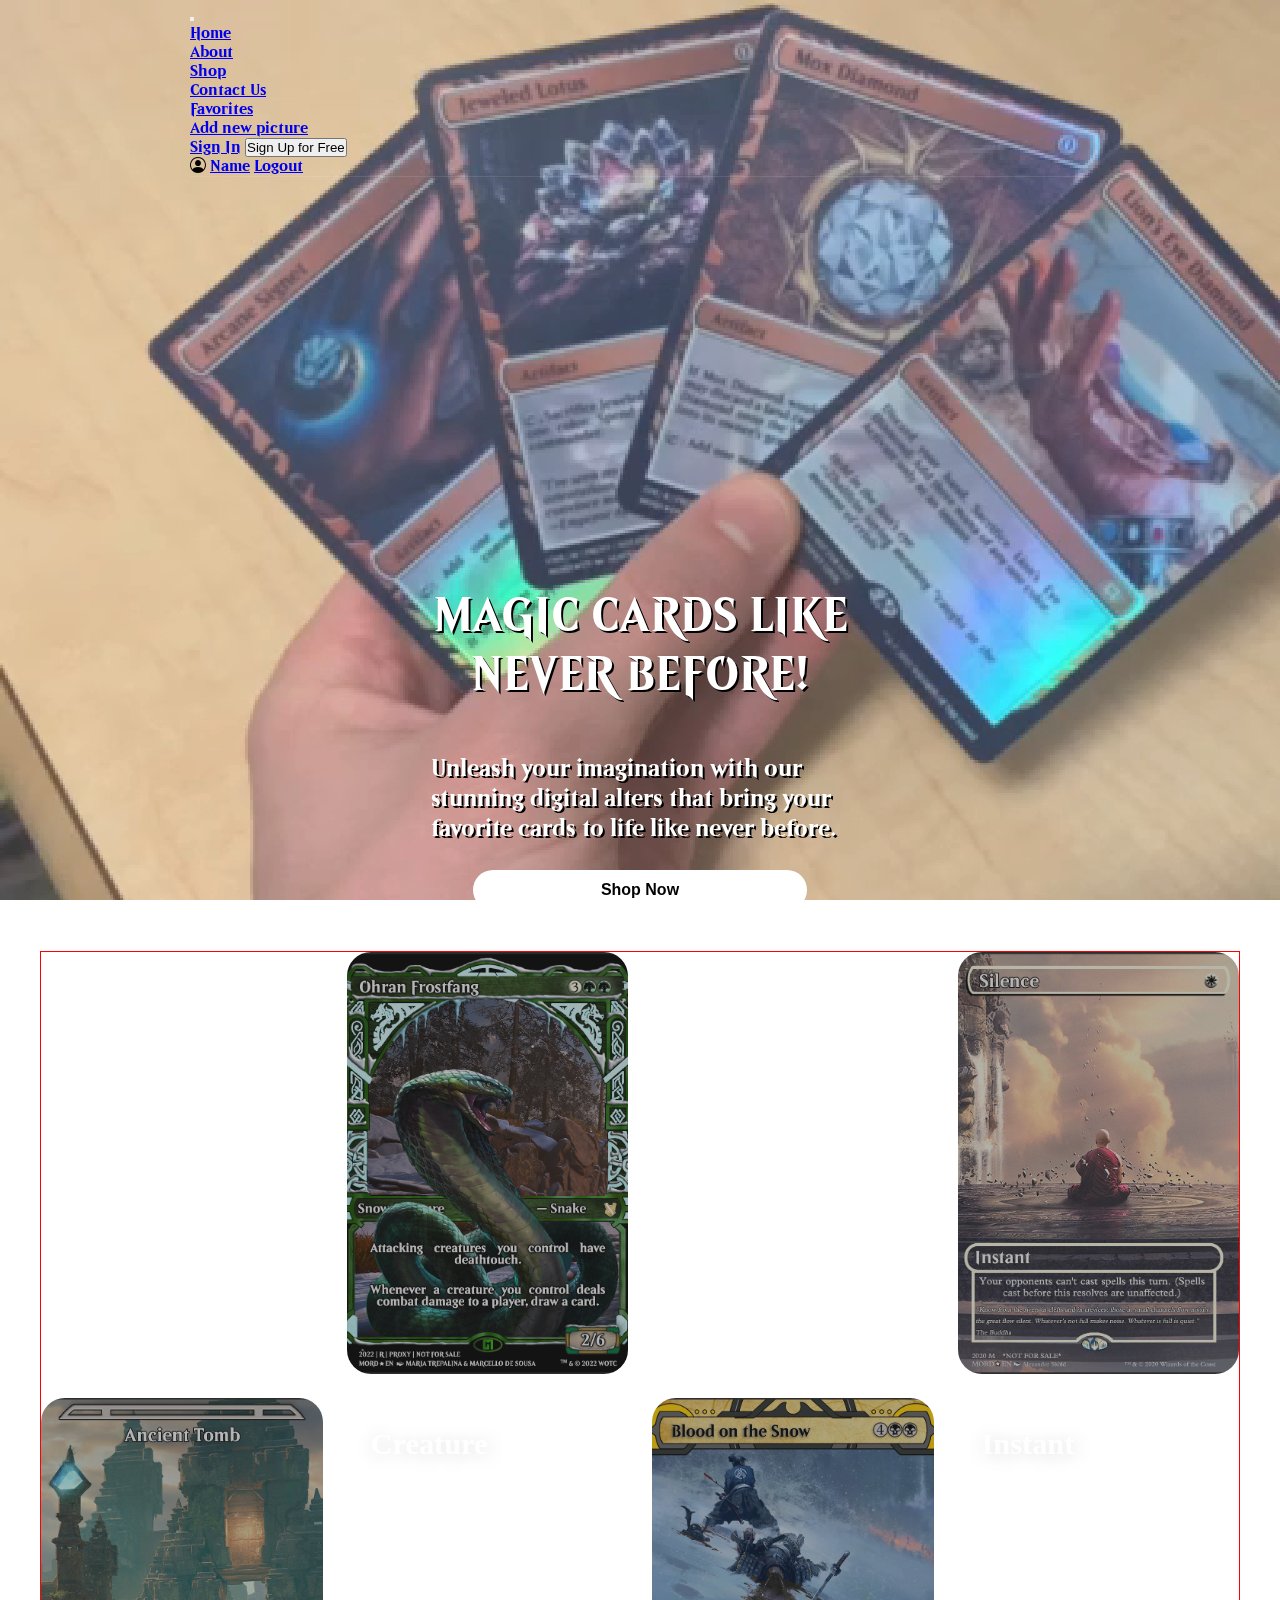
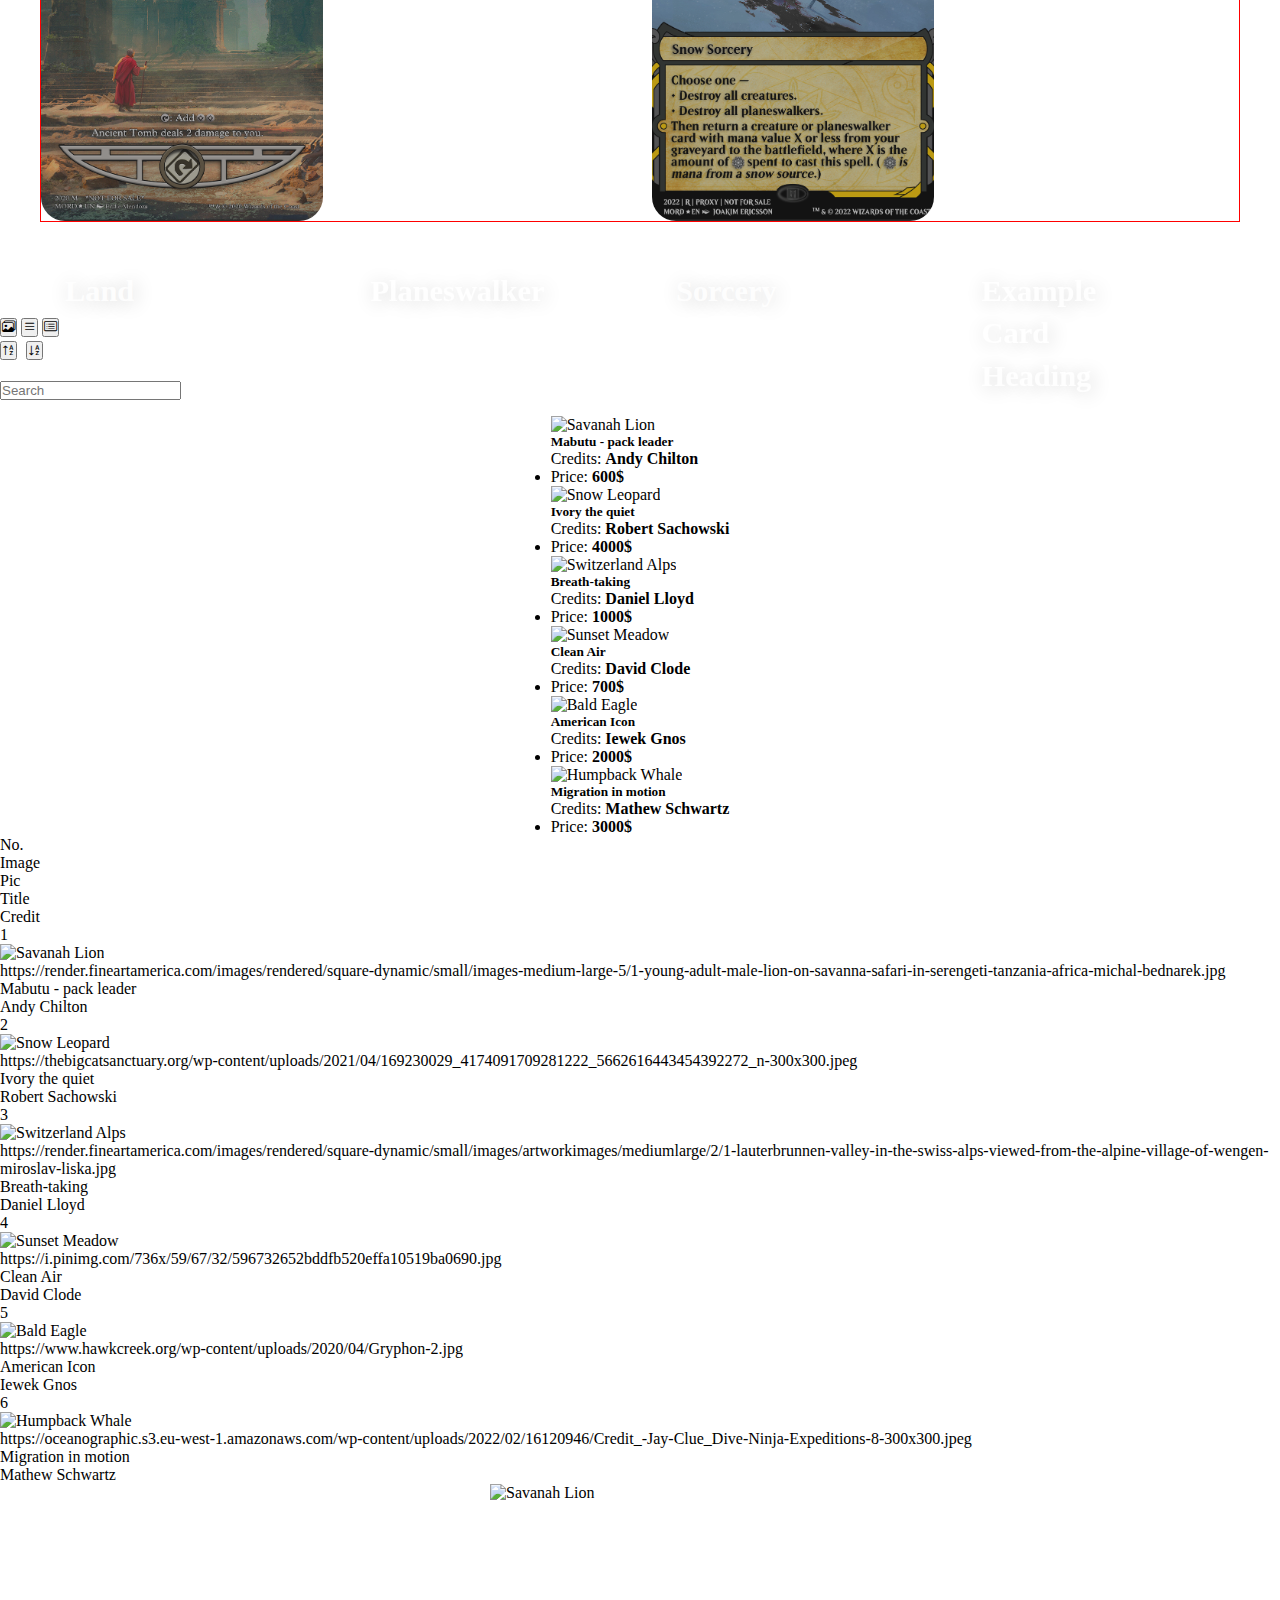
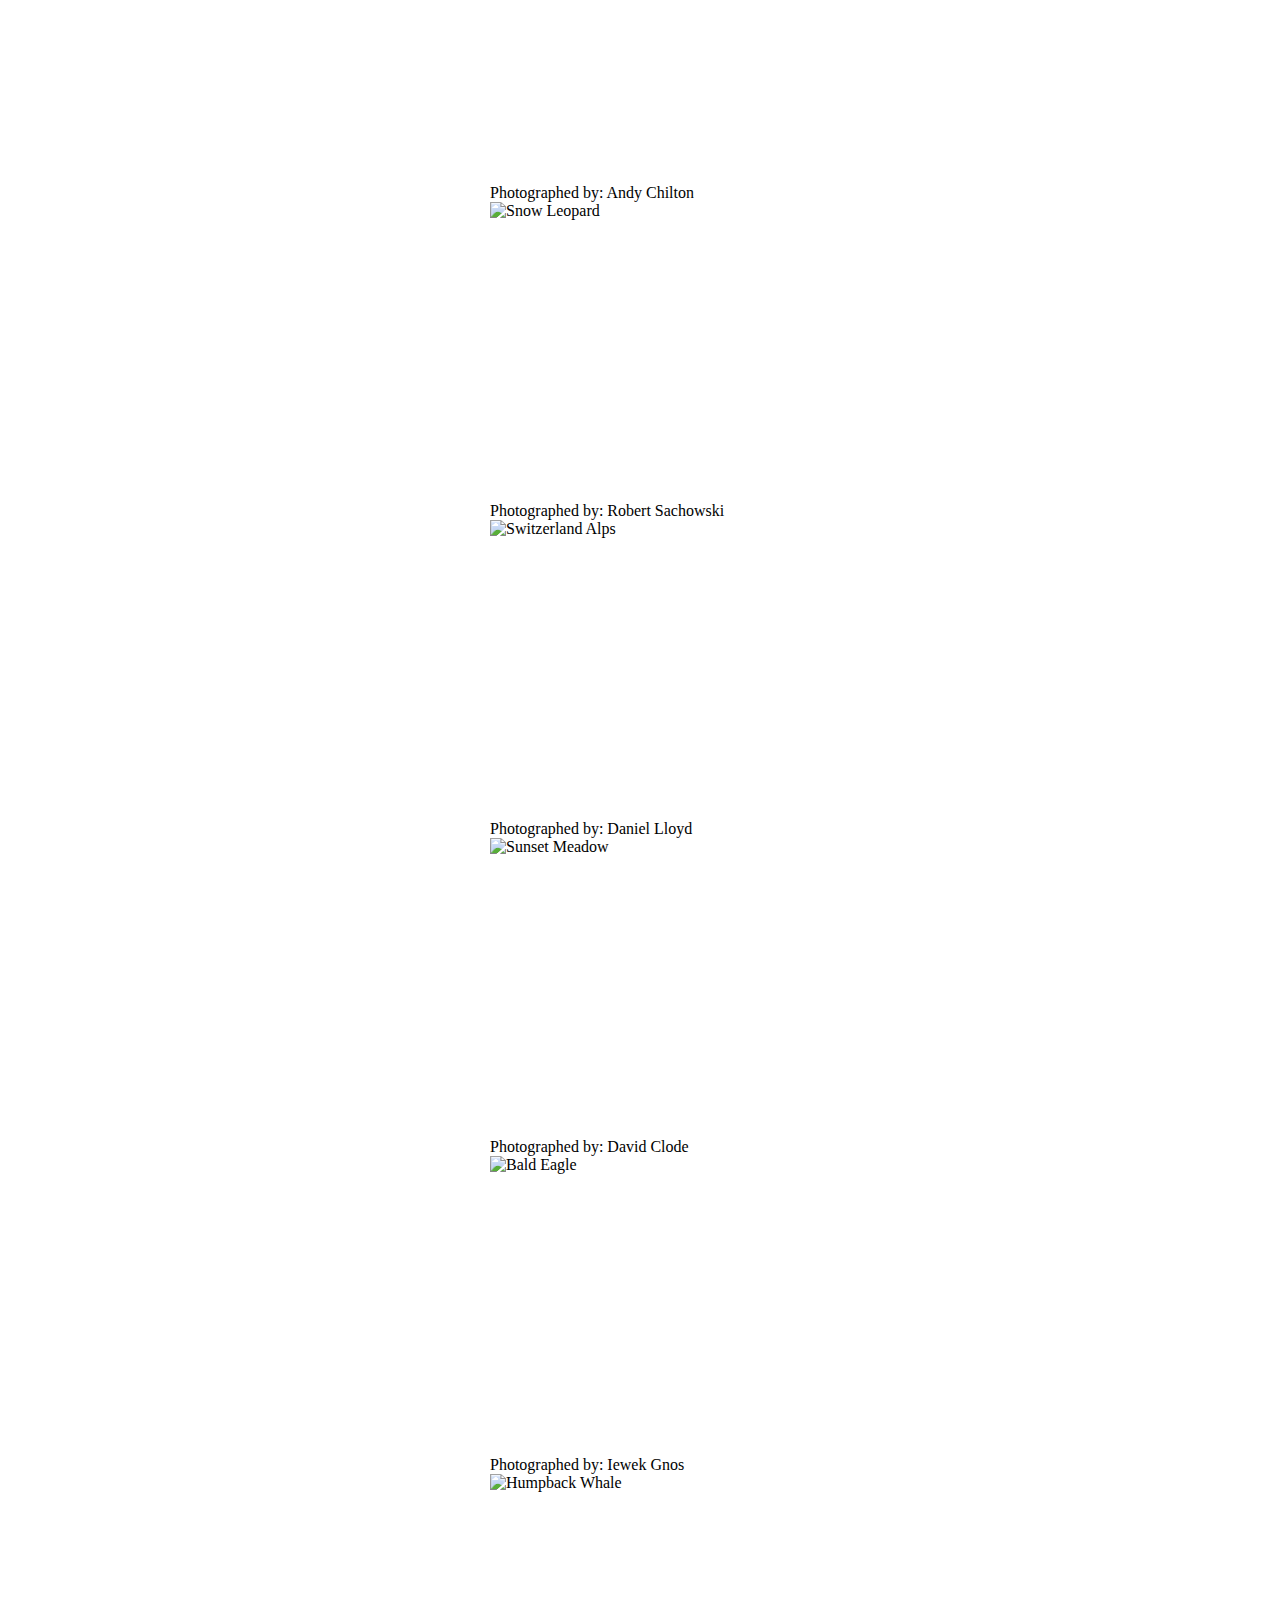
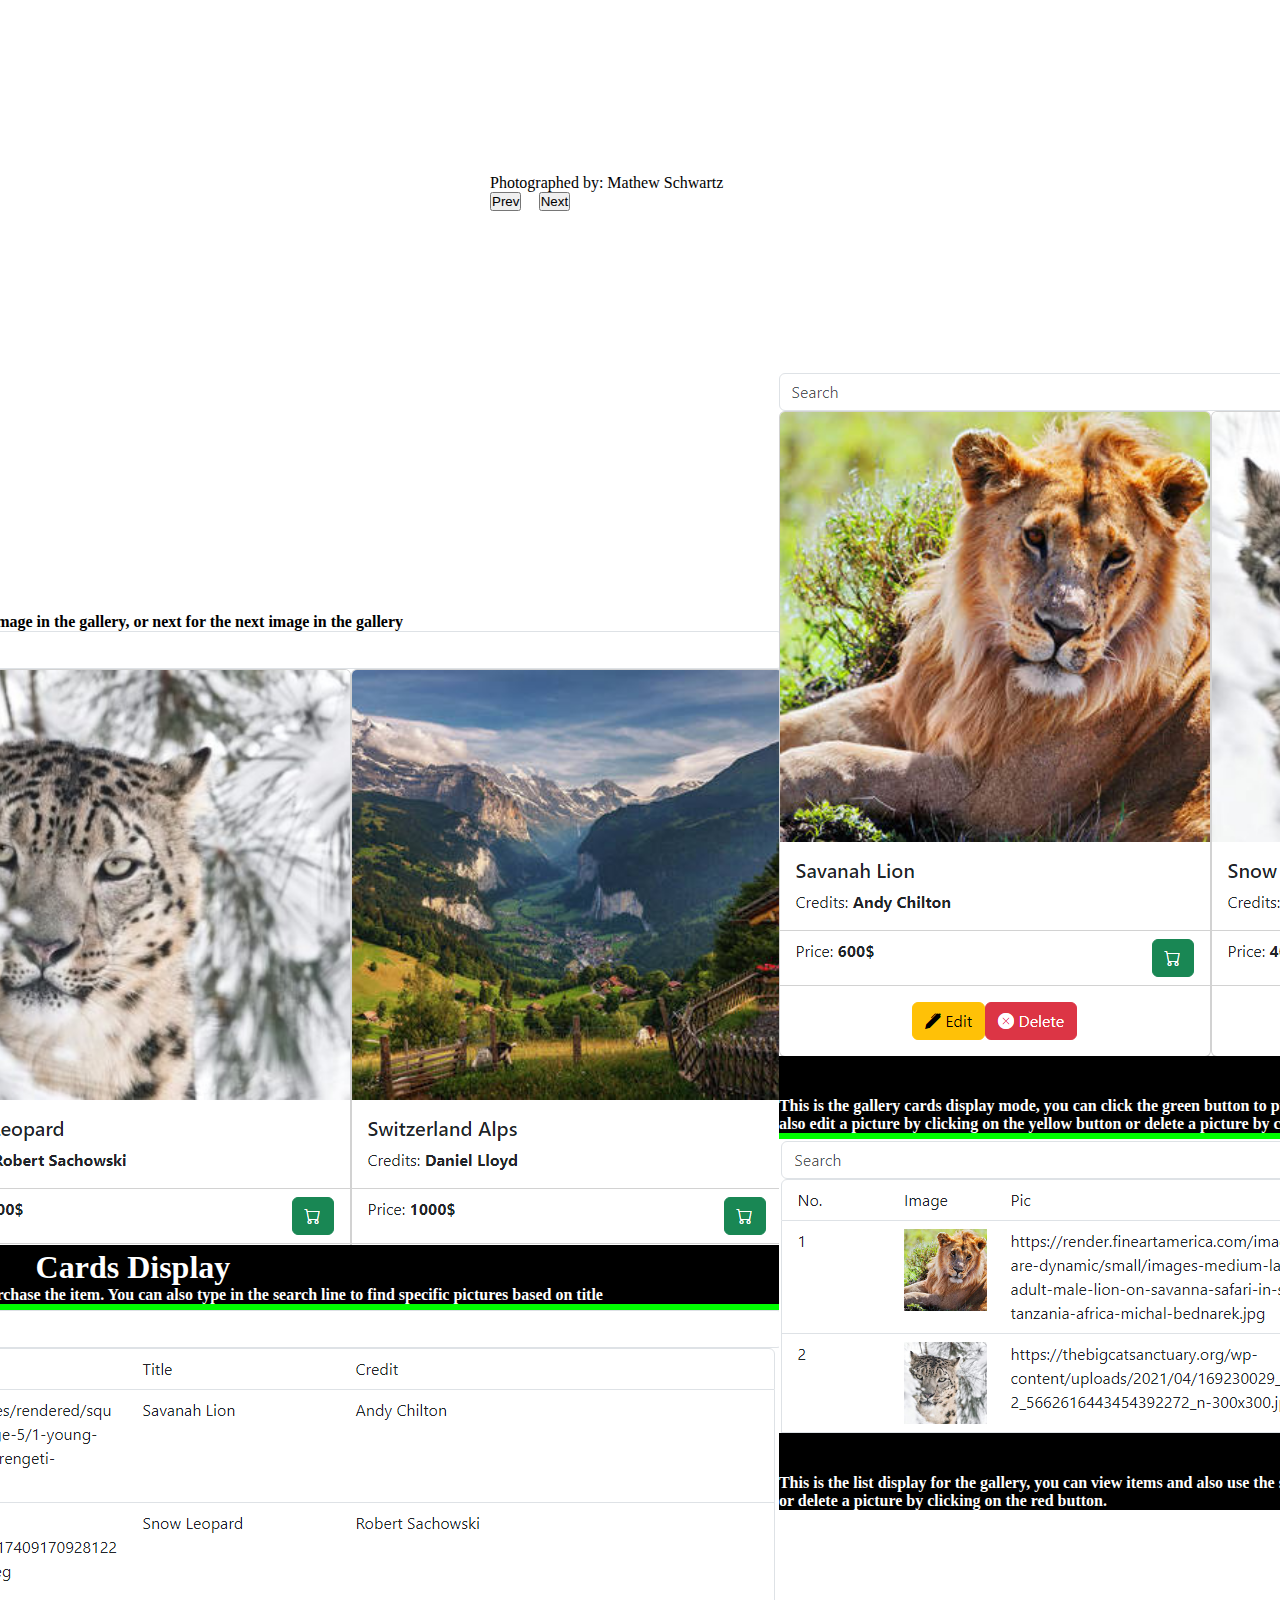
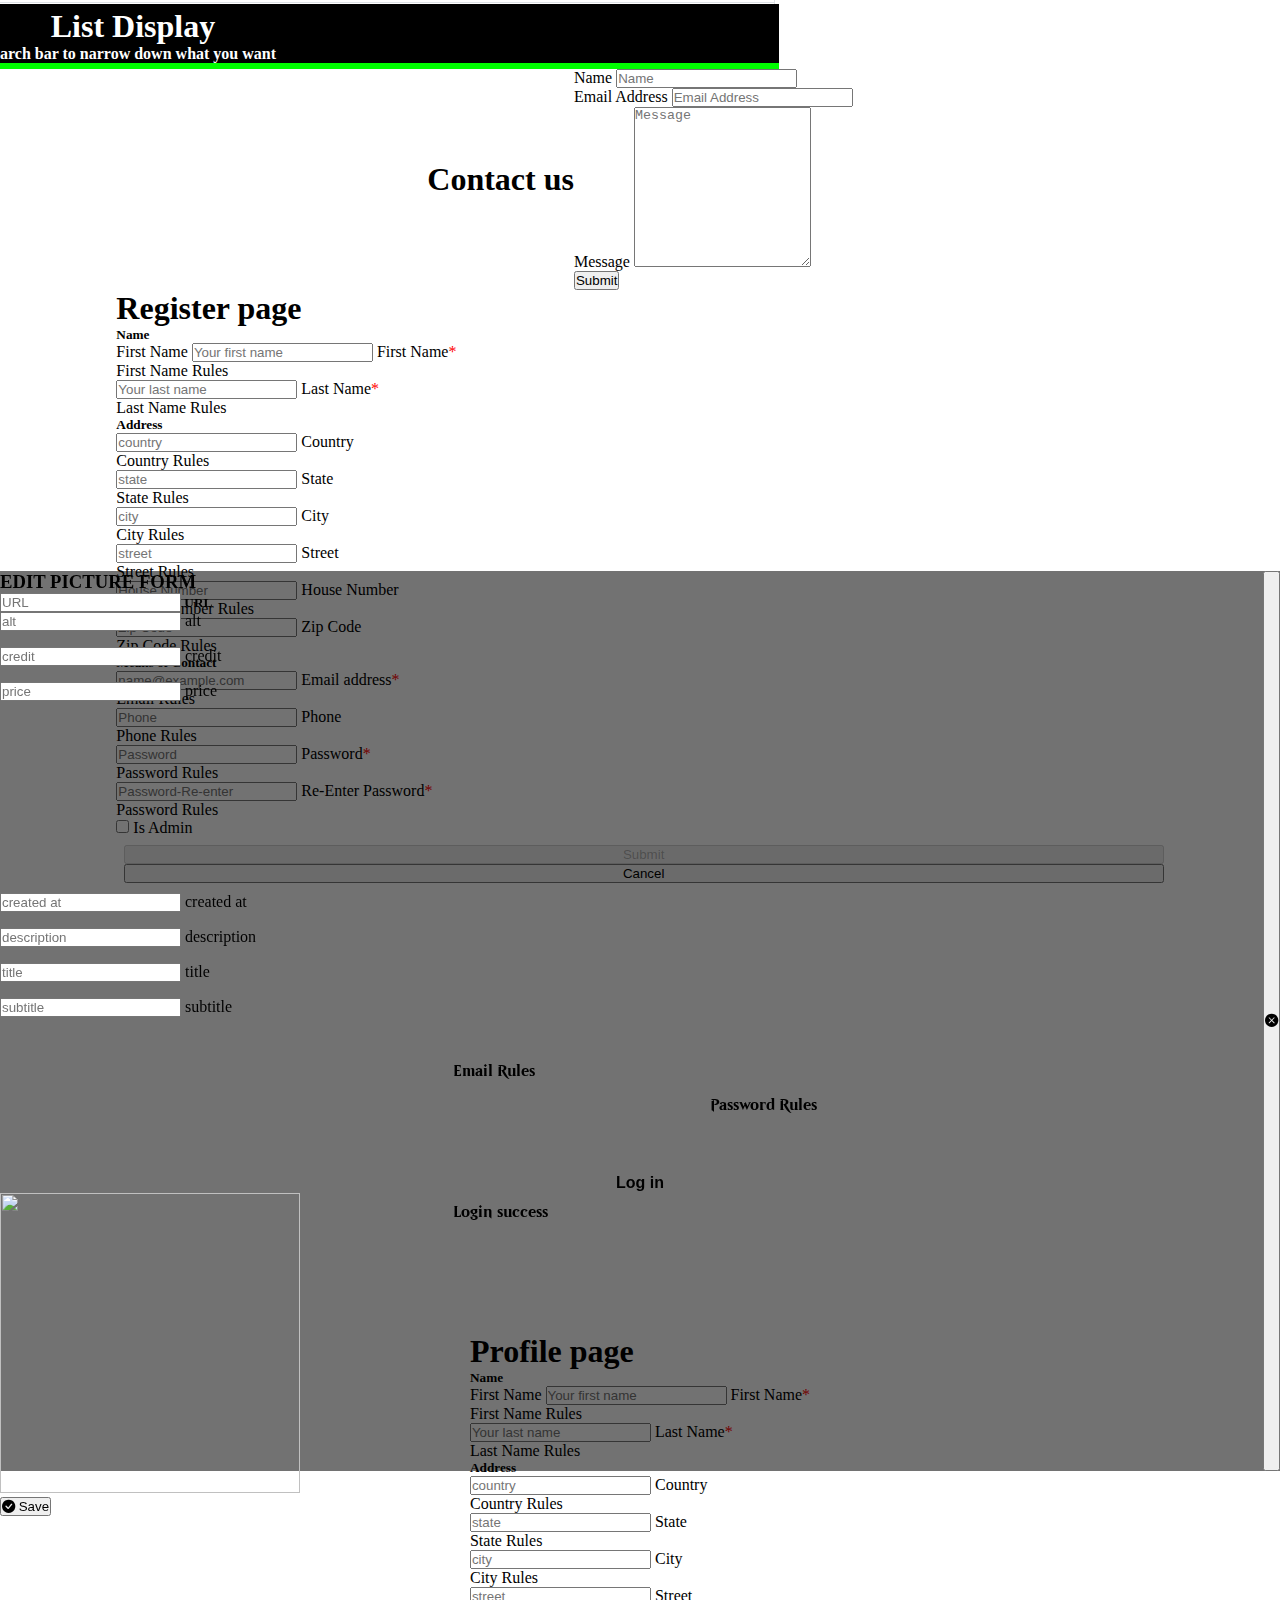
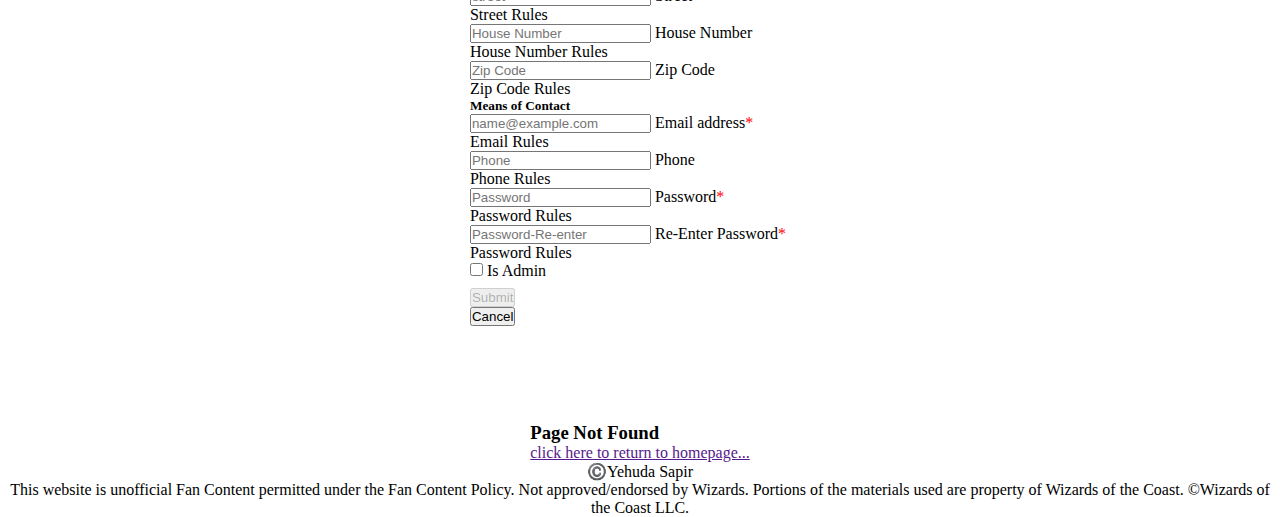
==== public/index.html @ e0321ef0 "Fixes to the UI of the Shop page" ====
<!DOCTYPE html>
<html lang="en">
  <head>
    <meta charset="UTF-8" />
    <meta http-equiv="X-UA-Compatible" content="IE=edge" />
    <meta name="viewport" content="width=device-width, initial-scale=1.0" />
    <title>Javascript Final Project</title>
    <!-- Favicon -->
    <link
      rel="icon"
      type="image/x-icon"
      href="./assets/images/website-logo.webp"
    />

    <!-- -------------------------------- Importing Bootstrap ----------------------------- -->
    <link
      href="https://cdn.jsdelivr.net/npm/bootstrap@5.3.0-alpha1/dist/css/bootstrap.min.css"
      rel="stylesheet"
      integrity="sha384-GLhlTQ8iRABdZLl6O3oVMWSktQOp6b7In1Zl3/Jr59b6EGGoI1aFkw7cmDA6j6gD"
      crossorigin="anonymous"
    />
    <script
      src="https://cdn.jsdelivr.net/npm/bootstrap@5.3.0-alpha1/dist/js/bootstrap.bundle.min.js"
      integrity="sha384-w76AqPfDkMBDXo30jS1Sgez6pr3x5MlQ1ZAGC+nuZB+EYdgRZgiwxhTBTkF7CXvN"
      crossorigin="anonymous"
    ></script>
    <link
      rel="stylesheet"
      href="https://cdn.jsdelivr.net/npm/bootstrap-icons@1.10.3/font/bootstrap-icons.css"
    />
    <!-- -------------------------------- Importing Ion Icons ----------------------------- -->
    <script
      type="module"
      src="https://unpkg.com/ionicons@5.5.2/dist/ionicons/ionicons.esm.js"
    ></script>
    <script
      nomodule
      src="https://unpkg.com/ionicons@5.5.2/dist/ionicons/ionicons.js"
    ></script>
    <!-- ------------------------------ Importing Font Awesome ---------------------------- -->

    <script
      src="https://kit.fontawesome.com/260ebca87b.js"
      crossorigin="anonymous"
    ></script>
    <!-- --------------------------------- Importing JQuery ------------------------------- -->
    <script src="https://ajax.googleapis.com/ajax/libs/jquery/3.6.3/jquery.min.js"></script>
    <!-- ------------------------------- Importing Stylesheets ---------------------------- -->
    <link rel="stylesheet" href="stylesheets/stylesheet.css" />
    <link
      rel="stylesheet"
      href="https://cdnjs.cloudflare.com/ajax/libs/meyer-reset/2.0/reset.min.css"
    />
    <link
      rel="stylesheet"
      href="https://fonts.googleapis.com/css?family=Playfair+Display:700|Raleway:500.700"
    />
  </head>

  <body>
    <div class="container">
      <!-- ---------------------------- NAVBAR ------------------------------------------- -->
      <header class="container d-flex">
        <nav class="navbar navbar-expand-lg bg-body-tertiary">
          <div class="container-fluid">
            <!-- Branded Logo: -->
            <a class="navbar-brand" href="index.html" id="nav-brand">
              <img
                src="./assets/images/website-logo.webp"
                alt="website logo"
                width="64"
                height="64"
              />
            </a>
            <!-- Responsive Toggle for Smaller screens: -->
            <button
              class="navbar-toggler"
              type="button"
              data-bs-toggle="offcanvas"
              data-bs-target="#offcanvasNavbar"
              aria-controls="offcanvasNavbar"
              aria-expanded="false"
              aria-label="Toggle navigation"
            >
              <span class="navbar-toggler-icon"></span>
            </button>
            <div
              class="offcanvas offcanvas-end"
              tabindex="-1"
              id="offcanvasNavbar"
              aria-labelledby="offcanvasNavbarLabel"
            >
              <div class="offcanvas-header">
                <h5 class="offcanvas-title" id="offcanvasNavbarLabel">
                  Offcanvas
                </h5>
                <button
                  type="button"
                  class="btn-close"
                  data-bs-dismiss="offcanvas"
                  aria-label="Close"
                ></button>
              </div>
              <!-- ------------------------------ NAV ITEMS  ------------------------------- -->
              <div class="offcanvas-body">
                <div class="navbar-nav me-auto my-lg-0">
                  <!-- ---------------------------- HOME  ---------------------------------- -->
                  <div class="navbar-nav">
                    <a
                      class="nav-link"
                      aria-current="page"
                      href="#"
                      id="nav-home-link"
                      >Home</a
                    >
                  </div>
                  <!-- ---------------------------- ABOUT US  ------------------------------ -->
                  <div class="navbar-nav">
                    <a class="nav-link" href="#" id="nav-aboutus-link">About</a>
                  </div>
                  <!-- ---------------------------- SHOP  ---------------------------------- -->
                  <div class="navbar-nav">
                    <a class="nav-link" href="#" id="nav-shop-link">Shop</a>
                  </div>
                  <!-- ---------------------------- CONTACT US  ---------------------------- -->
                  <div class="navbar-nav">
                    <a class="nav-link" href="#" id="nav-contactus-link"
                      >Contact Us</a
                    >
                  </div>
                  <!-- ---------------------------- AFTER USER LOGIN ----------------------- -->
                  <div class="navbar-nav">
                    <a class="nav-link" href="#" id="nav-favorite-pictures-link"
                      >Favorites</a
                    >
                  </div>
                  <!-- Add New Image Link -->
                  <div class="navbar-nav">
                    <a class="nav-link" href="#" id="nav-add-new-picture-link"
                      >Add new picture</a
                    >
                  </div>
                </div>
                <!--  -->
                <div class="navbar-nav">
                  <!-- ------------------------ BEFORE USER LOGIN ------------------------- -->
                  <form
                    class="d-flex responsive-nav-flex"
                    role="search"
                    id="navBeforeLogin"
                  >
                    <!-- Sign In Link -->
                    <a
                      class="nav-link responsive-mt"
                      href="#"
                      id="nav-login-link"
                      >Sign In</a
                    >
                    <!-- Sign Up Button -->
                    <button
                      class="btn btn-outline-success"
                      type="submit"
                      id="nav-register-link"
                    >
                      Sign Up for Free
                    </button>
                  </form>
                  <!-- ------------------------ AFTER USER LOGIN ------------------------- -->
                  <form
                    class="d-flex responsive-nav-flex d-none"
                    role="search"
                    id="navAfterLogin"
                  >
                    <!-- Profile Page Link -->
                    <i class="bi bi-person-circle"></i>
                    <a class="nav-link me-3" href="#" id="nav-edit-profile-page"
                      >Name</a
                    >
                    <!-- Logout Link -->
                    <a class="nav-link responsive-mt" href="#" id="nav-logout"
                      >Logout</a
                    >
                  </form>
                </div>
                <!-- --------------------------------------------------------------- -->
              </div>
            </div>
          </div>
        </nav>
      </header>

      <main>
        <!-- ------------------------ TOAST MESSAGE -------------------------------------- -->
        <div class="toast-container position-static" id="toast-wrapper"></div>
        <!-- -------------- Popup Section For editing/creating new pictures -------------- -->
        <div
          class="popup-wrapper d-flex justify-content-center align-items-center d-none"
          id="editPicturesPopup"
        >
          <div class="popup-div" id="editPicturesPopupChild">
            <div class="container">
              <div
                class="card text-center d-flex justify-content-between"
                id="editPicturesPopupHeaderAndCancel"
              >
                <h3 id="popupHeader">
                  EDIT PICTURE FORM
                  <button
                    type="button"
                    class="btn btn-danger"
                    id="editPicturesPopupCancelBtn"
                  >
                    <i class="bi bi-x-circle-fill"></i>
                  </button>
                </h3>
              </div>
            </div>
            <div class="container d-flex">
              <!--Picture Characteristics Card-->
              <div class="card" id="primaryPictureDetailsCard">
                <div class="card-body editPictureCardBody">
                  <h5 class="card-title">
                    <div class="form-floating mb-3">
                      <input
                        type="text"
                        class="form-control"
                        id="editPicturesPopupUrl"
                        placeholder="URL"
                      />
                      <label for="editPicturesPopupUrl">URL</label>
                    </div>
                  </h5>
                  <div class="card-text">
                    <div class="form-floating popup-input">
                      <input
                        type="text"
                        class="form-control"
                        id="editPicturesPopupAlt"
                        placeholder="alt"
                      />
                      <label for="editPicturesPopupAlt">alt</label>
                    </div>
                    <div class="form-floating popup-input">
                      <input
                        type="text"
                        class="form-control"
                        id="editPicturesPopupCredit"
                        placeholder="credit"
                      />
                      <label for="editPicturesPopupCredit">credit</label>
                    </div>
                    <div class="form-floating popup-input">
                      <input
                        type="number"
                        class="form-control"
                        id="editPicturesPopupPrice"
                        placeholder="price"
                      />
                      <label for="editPicturesPopupPrice">price</label>
                    </div>
                  </div>
                </div>
              </div>
              <!--Extra Details section-->
              <div class="card">
                <div class="card-body editPictureCardBody">
                  <div class="form-floating popup-input">
                    <input
                      type="text"
                      class="form-control"
                      id="editPicturesPopupCreatedAt"
                      placeholder="created at"
                      readonly="true"
                    />
                    <label
                      for="editPicturesPopupCreatedAt"
                      id="editPicturesPopupCreatedAtLabel"
                      >created at</label
                    >
                  </div>
                  <div class="form-floating popup-input">
                    <input
                      type="text"
                      class="form-control"
                      id="editPicturesPopupDescription"
                      placeholder="description"
                    />
                    <label for="editPicturesPopupDescription"
                      >description</label
                    >
                  </div>
                  <div class="form-floating popup-input">
                    <input
                      type="text"
                      class="form-control"
                      id="editPicturesPopupTitle"
                      placeholder="title"
                    />
                    <label
                      for="editPicturesPopupTitle"
                      id="editPicturesPopupTitleLabel"
                      >title</label
                    >
                  </div>
                  <div class="form-floating popup-input">
                    <input
                      type="text"
                      class="form-control"
                      id="editPicturesPopupSubtitle"
                      placeholder="subtitle"
                    />
                    <label for="editPicturesPopupSubtitle">subtitle</label>
                  </div>
                </div>
              </div>
              <!--Image Preview card-->
              <div class="card">
                <img
                  class="img-fluid"
                  src=""
                  class="card-img-top"
                  alt=""
                  id="editPicturesPopupImgDisplay"
                />
              </div>
            </div>
            <div class="container">
              <div class="card text-center" id="editPicturesSaveBtnDiv">
                <button
                  type="button"
                  class="btn btn-success"
                  id="editPicturesPopupSaveBtn"
                >
                  <i class="bi bi-check-circle-fill"></i> Save
                </button>
              </div>
            </div>
          </div>
        </div>
        <!-- ---------------------------- HOME PAGE  ------------------------------------- -->
        <section id="home-page" class="d-flex">
          <div class="empty"></div>
          <div class="main-section" id="home-page-hero">
            <video autoplay muted loop id="myVideo">
              <source src="./assets/videos/IMG_8612.mov" type="video/mp4" />
            </video>
            <div class="hero-section page-form">
              <div class="cta-container">
                <!-- ------------------------------- Header ------------------------------ -->
                <h1>Magic Cards like never before!</h1>
                <!-- ------------------------------- Copy -------------------------------- -->
                <a
                  >Unleash your imagination with our stunning digital alters
                  that bring your favorite cards to life like never before.
                </a>
                <!-- ---------------------------- Shop Button ---------------------------- -->
                <button class="shop-button" id="shop-now">Shop Now</button>
              </div>
            </div>
          </div>
          <div class="testing-border" id="home-page-shop">
            <div class="hero-section">
              <div class="card-grid">
                <a class="card">
                  <div
                    class="card__background"
                    style="background-image: url(./assets/images/artifact.png)"
                  ></div>
                  <div class="card__content">
                    <p class="card__category">Category</p>
                    <h3 class="card__heading">Artifact</h3>
                  </div>
                </a>
                <a class="card">
                  <div
                    class="card__background"
                    style="background-image: url(./assets/images/creatures.png)"
                  ></div>
                  <div class="card__content">
                    <p class="card__category">Category</p>
                    <h3 class="card__heading">Creature</h3>
                  </div>
                </a>
                <a class="card">
                  <div
                    class="card__background"
                    style="
                      background-image: url(./assets/images/enchantment.png);
                    "
                  ></div>
                  <div class="card__content">
                    <p class="card__category">Category</p>
                    <h3 class="card__heading">Enchantment</h3>
                  </div>
                </a>
                <a class="card">
                  <div
                    class="card__background"
                    style="background-image: url(./assets/images/instant.png)"
                  ></div>
                  <div class="card__content">
                    <p class="card__category">Category</p>
                    <h3 class="card__heading">Instant</h3>
                  </div>
                </a>
                <a class="card">
                  <div
                    class="card__background"
                    style="background-image: url(./assets/images/land.png)"
                  ></div>
                  <div class="card__content">
                    <p class="card__category">Category</p>
                    <h3 class="card__heading">Land</h3>
                  </div>
                </a>
                <a class="card">
                  <div
                    class="card__background"
                    style="
                      background-image: url(./assets/images/planeswalkers.png);
                    "
                  ></div>
                  <div class="card__content">
                    <p class="card__category">Category</p>
                    <h3 class="card__heading">Planeswalker</h3>
                  </div>
                </a>
                <a class="card">
                  <div
                    class="card__background"
                    style="background-image: url(./assets/images/sorcery.png)"
                  ></div>
                  <div class="card__content">
                    <p class="card__category">Category</p>
                    <h3 class="card__heading">Sorcery</h3>
                  </div>
                </a>
                <a class="card">
                  <div
                    class="card__background"
                    style="
                      background-image: url(https://images.unsplash.com/photo-1557004396-66e4174d7bf6?ixlib=rb-1.2.1&ixid=eyJhcHBfaWQiOjEyMDd9&auto=format&fit=crop&w=800&q=60);
                    "
                  ></div>
                  <div class="card__content">
                    <p class="card__category">Category</p>
                    <h3 class="card__heading">Example Card Heading</h3>
                  </div>
                </a>
              </div>
            </div>
          </div>
        </section>
        <!-- ---------------------------- SHOP PAGE  ------------------------------------- -->
        <section id="shop-page" class="d-none">
          <div class="empty"></div>
          <div id="shop-filter" class="d-flex justify-content-between">
            <div class="container">
              <button
                type="button"
                class="btn btn-primary home-btn-option"
                id="home-gallery-btn"
              >
                <i class="bi bi-images"></i>
              </button>
              <button
                type="button"
                class="btn btn-primary home-btn-option"
                id="home-list-btn"
              >
                <i class="bi bi-list"></i>
              </button>
              <button
                type="button"
                class="btn btn-primary home-btn-option"
                id="home-carousel-btn"
              >
                <i class="bi bi-card-list"></i>
              </button>
            </div>
            <button
              type="button"
              class="btn btn-info home-btn-option"
              id="homeDisplaySortASC"
            >
              <i class="bi bi-sort-alpha-up"></i>
            </button>
            <button
              type="button"
              class="btn btn-info home-btn-option"
              id="homeDisplaySortDESC"
            >
              <i class="bi bi-sort-alpha-down"></i>
            </button>
          </div>
          <div id="shop-search">
            <input
              class="form-control search_line"
              type="search"
              placeholder="Search"
              aria-label="Search"
              id="homeDisplaySearch"
            />
          </div>
          <div id="pictures-gallery" class="d-none">
            <div
              class="row row-cols-1 row-cols-md-3 g-0"
              id="home-page-pictures-gallery"
            ></div>
          </div>

          <div id="pictures-list" class="d-none">
            <ul class="list-group" id="home-page-pictures-list"></ul>
          </div>

          <div class="d-none" id="pictures-carousel">
            <div
              id="home-page-pictures-carousel"
              class="d-flex justify-content-center"
            >
              <div
                id="galleryCarouselIntervalDiv"
                class="carousel slide"
                data-interval="false"
              >
                <div class="carousel-inner" id="gallery-carousel-inner"></div>
              </div>
            </div>
            <div class="d-flex justify-content-center">
              <button
                type="button"
                class="btn btn-danger"
                data-bs-target="#galleryCarouselIntervalDiv"
                data-bs-slide="prev"
                id="back-carousel-btn"
              >
                Prev
              </button>
              <button
                type="button"
                class="btn btn-success"
                data-bs-target="#galleryCarouselIntervalDiv"
                data-bs-slide="next"
                id="next-carousel-btn"
              >
                Next
              </button>
            </div>
          </div>
        </section>
        <!-- ---------------------------- ABOUT PAGE  ------------------------------------ -->
        <section id="about-us" class="d-none">
          <div class="empty"></div>
          <div class="image-aboutus-banner">
            <div class="container">
              <div class="row">
                <div class="col-md-12">
                  <h1 class="lg-text">About Us</h1>
                  <p class="image-aboutus-p">
                    Photography is a love affair with life.
                  </p>
                </div>
              </div>
            </div>
          </div>
          <div class="aboutus-section">
            <div class="container">
              <div class="row about-us-row">
                <div class="col-md-6 about-us-div about-poetic-desc-div">
                  <h1 class="strong">Who we are and<br />what we do</h1>
                  <p class="lead">
                    This is the world's leading gallery<br />
                    for nature and wildlife
                  </p>
                </div>
                <div class="col-md-6 about-us-div about-poetic-desc-div">
                  <p>
                    Photographing nature is difficult. Yet there's something
                    about the vastness of it all that can be inspiring.
                  </p>
                  <p>
                    Here at Harel's Nature Gallery, we take pride in curating
                    and procuring the finest photographers; <br />documenting
                    and capturing the wonders of nature found throughout the
                    world.<br />
                  </p>
                  <p>
                    We hope you'll be intrigued and enjoy the available
                    exhibits.
                    <br />If you wish to use the photos for commercial use or
                    for design purposes, you may purchase them through any
                    number of available methods.
                  </p>
                </div>
              </div>
            </div>
          </div>

          <div class="container team-section">
            <div class="row about-us-row about-us-team-header-row about-us-div">
              <div class="col-md-12">
                <div class="site-heading text-center">
                  <h3>Our Team</h3>
                  <p>
                    These talented photographers work for us full time <br />
                    You too may have the qualifications to join the crew.
                  </p>
                </div>
              </div>
            </div>
            <div class="row about-us-row">
              <div class="col-md-4 team-box">
                <div class="team-img thumbnail">
                  <div class="team-content">
                    <h3>Daniel Lloyd</h3>
                    <div class="border-team"></div>
                    <p>
                      Daniel Lloyd, a nature photographer, was born in a small
                      village in South Africa. He began to explore and enjoy
                      nature at the tender age of 5. The Daniel Lloyd collection
                      of nature photographs is a charming album of photographs
                      of flora and fauna around the alps region.
                    </p>
                    <div class="social-icons d-flex justify-content-center">
                      <a href="https://www.facebook.com/"
                        ><i class="bi bi-facebook"></i>
                      </a>
                      <a href="https://twitter.com/"
                        ><i class="bi bi-twitter"></i
                      ></a>

                      <a href="mailto:bootsnipp@gmail.com"
                        ><i class="bi bi-envelope"></i>
                      </a>
                    </div>
                  </div>
                </div>
              </div>
              <div class="col-md-4 team-box">
                <div class="team-img thumbnail">
                  <div class="team-content">
                    <h3>Iewek Gnos</h3>
                    <div class="border-team"></div>
                    <p>
                      Iewek Gnos is a photographer who has found a niche in
                      nature photography. Andy Gnos is one of the most prolific
                      bird photographers working today. He's one of the few
                      people I know who has also been an astronaut. He's also a
                      great writer.
                    </p>
                    <div class="social-icons d-flex justify-content-center">
                      <a href="https://www.facebook.com/"
                        ><i class="bi bi-facebook"></i>
                      </a>
                      <a href="https://twitter.com/"
                        ><i class="bi bi-twitter"></i
                      ></a>

                      <a href="mailto:bootsnipp@gmail.com"
                        ><i class="bi bi-envelope"></i>
                      </a>
                    </div>
                  </div>
                </div>
              </div>
              <div class="col-md-4 team-box">
                <div class="team-img thumbnail">
                  <div class="team-content">
                    <h3>David Clode</h3>
                    <div class="border-team"></div>
                    <p>
                      David Clode is a photographer who, like many
                      photographers, is funded by sales. He's also an avid
                      traveler and a former corporate lawyer. With this
                      combination of skills, he gets around, shoots good photos,
                      and makes a lot of money.
                    </p>
                    <div class="social-icons d-flex justify-content-center">
                      <a href="https://www.facebook.com/"
                        ><i class="bi bi-facebook"></i
                      ></a>
                      <a href="https://twitter.com/"
                        ><i class="bi bi-twitter"></i
                      ></a>

                      <a href="mailto:bootsnipp@gmail.com"
                        ><i class="bi bi-envelope"></i
                      ></a>
                    </div>
                  </div>
                </div>
              </div>
            </div>
          </div>

          <div class="container how-to-use-section-for-regular-user">
            <div class="row">
              <div class="col-md-6 d-flex justify-content-center">
                <img
                  class="img-fluid"
                  src="assets/images/carousel_preview_span.png"
                  alt="carousel preview"
                />
              </div>
              <div
                class="col-md-3 d-flex flex-column align-conten-center justify-content-center"
              >
                <h2 class="align-self-center">Slider Display</h2>
                <p>
                  <b
                    >This is the Carousel, you can navigate it by pressing the
                    Prev for previous image in the gallery, or next for the next
                    image in the gallery</b
                  >
                </p>
              </div>
            </div>
            <div class="row cards-display-how-to-section">
              <div class="col-md-9 d-flex justify-content-center">
                <img
                  class="img-fluid"
                  src="assets/images/gallery_card_preview_regularuser_with_search.PNG"
                  alt="gallery cards preview"
                />
              </div>
              <div
                class="col-md-3 d-flex flex-column align-conten-center justify-content-center"
              >
                <h2 class="align-self-center">Cards Display</h2>
                <p>
                  <b
                    >This is the gallery cards display mode, you can click the
                    green button to purchase the item. You can also type in the
                    search line to find specific pictures based on title
                  </b>
                </p>
              </div>
            </div>
            <div class="row divider-line"></div>
            <div class="row list-display-how-to-section">
              <div class="col-md-9 d-flex justify-content-center">
                <img
                  class="img-fluid"
                  src="assets/images/list_pictures_with_search_without_admin_btns.PNG"
                  alt="list pictures with search preview"
                />
              </div>
              <div
                class="col-md-3 d-flex flex-column align-conten-center justify-content-center"
              >
                <h2 class="align-self-center">List Display</h2>
                <p>
                  <b
                    >This is the list display for the gallery, you can view
                    items and also use the search bar to narrow down what you
                    want
                  </b>
                </p>
              </div>
              <div class="row divider-line"></div>
            </div>
          </div>

          <div class="container how-to-use-section-for-admin">
            <div class="row cards-display-how-to-section">
              <div class="col-md-9 d-flex justify-content-center">
                <img
                  class="img-fluid"
                  src="assets/images/gallery_card_with_search_button_and_admin_btns.PNG"
                  alt="gallery cards preview"
                />
              </div>
              <div
                class="col-md-3 d-flex flex-column align-conten-center justify-content-center"
              >
                <h2 class="align-self-center">Cards Display</h2>
                <p>
                  <b
                    >This is the gallery cards display mode, you can click the
                    green button to purchase the item. You can also type in the
                    search line to find specific pictures based on title. As an
                    Admin you can also edit a picture by clicking on the yellow
                    button or delete a picture by clicking on the red button.
                  </b>
                </p>
              </div>
            </div>
            <div class="row divider-line"></div>
            <div class="row list-display-how-to-section">
              <div class="col-md-9 d-flex justify-content-center">
                <img
                  class="img-fluid"
                  src="assets/images/list_pictures_with_search_with_admin_btns_fixed.PNG"
                  alt="list pictures with search preview"
                />
              </div>
              <div
                class="col-md-3 d-flex flex-column align-conten-center justify-content-center"
              >
                <h2 class="align-self-center">List Display</h2>
                <p>
                  <b
                    >This is the list display for the gallery, you can view
                    items and also use the search bar to narrow down what you
                    want. As an Admin you can also edit a picture by clicking on
                    the yellow button or delete a picture by clicking on the red
                    button.
                  </b>
                </p>
              </div>
            </div>
          </div>
        </section>
        <!-- ---------------------------- CONTACT US PAGE  ------------------------------- -->
        <section id="contact-us-page" class="d-none">
          <div class="empty"></div>
          <h1>Contact us</h1>

          <!-- Bootstrap 5 starter form -->
          <form id="contactForm" onsubmit="event.preventDefault()">
            <!-- Name input -->
            <div class="mb-3">
              <label class="form-label" for="contact-input-name">Name</label>
              <input
                class="form-control"
                id="contact-input-name"
                type="text"
                placeholder="Name"
                data-sb-validations="required"
              />
              <div
                id="contact-alert-name"
                role="alert"
                class="d-none alert alert-danger"
              ></div>
            </div>

            <!-- Email address input -->
            <div class="mb-3">
              <label class="form-label" for="contact-input-email"
                >Email Address</label
              >
              <input
                class="form-control"
                id="contact-input-email"
                type="email"
                placeholder="Email Address"
                data-sb-validations="required, email"
              />
              <div
                id="contact-alert-email"
                class="alert alert-danger d-none"
              ></div>
            </div>

            <!-- Message input -->
            <div class="mb-3">
              <label class="form-label" for="contact-input-message"
                >Message</label
              >
              <textarea
                class="form-control"
                id="contact-input-message"
                type="text"
                placeholder="Message"
                style="height: 10rem"
              ></textarea>
              <div
                id="contact-alert-message"
                class="alert alert-danger d-none"
              ></div>
            </div>

            <!-- Form submit button -->
            <div class="d-grid">
              <button
                class="btn btn-primary btn-lg disabled"
                id="contact-btn"
                type="submit"
              >
                Submit
              </button>
            </div>

            <!-- Form submissions success message -->
            <div
              class="d-none d-flex justify-content-center alert alert-success"
              id="submitSuccessMessage"
            ></div>
          </form>
        </section>
        <!-- ---------------------------- REGISTER PAGE  --------------------------------- -->
        <section id="register-page" class="d-none">
          <div class="empty"></div>
          <form id="register-form" onsubmit="event.preventDefault()">
            <div class="container">
              <div class="row">
                <h1>Register page</h1>
              </div>
              <h5>Name</h5>
              <div class="row">
                <div class="col-md-6">
                  <div class="form-floating mb-3">
                    <span class="d-none register-label">First Name</span>
                    <input
                      type="text"
                      class="form-control"
                      id="register-input-first-name"
                      placeholder="Your first name"
                    />
                    <label for="register-input-first-name"
                      >First Name<span class="asterisk">*</span></label
                    >
                  </div>
                  <div
                    class="alert alert-danger d-none"
                    role="alert"
                    id="register-alert-first-name"
                  >
                    First Name Rules
                  </div>
                </div>
                <div class="col-md-6">
                  <div class="form-floating mb-3">
                    <input
                      type="text"
                      class="form-control"
                      id="register-input-last-name"
                      placeholder="Your last name"
                    />
                    <label for="register-input-last-name"
                      >Last Name<span class="asterisk">*</span></label
                    >
                  </div>
                  <div
                    class="alert alert-danger d-none"
                    role="alert"
                    id="register-alert-last-name"
                  >
                    Last Name Rules
                  </div>
                </div>
              </div>
              <h5>Address</h5>
              <div class="row">
                <div class="row">
                  <div class="col-md-4">
                    <div class="form-floating mb-3">
                      <input
                        type="text"
                        class="form-control"
                        id="register-input-country"
                        placeholder="country"
                      />
                      <label for="register-input-country">Country</label>
                    </div>
                    <div
                      class="alert alert-danger d-none"
                      role="alert"
                      id="register-alert-country"
                    >
                      Country Rules
                    </div>
                  </div>
                  <div class="col-md-4">
                    <div class="form-floating mb-3">
                      <input
                        type="text"
                        class="form-control"
                        id="register-input-state"
                        placeholder="state"
                      />
                      <label for="register-input-state">State</label>
                    </div>
                    <div
                      class="alert alert-danger d-none"
                      role="alert"
                      id="register-alert-state"
                    >
                      State Rules
                    </div>
                  </div>

                  <div class="col-md-4">
                    <div class="form-floating mb-3">
                      <input
                        type="text"
                        class="form-control"
                        id="register-input-city"
                        placeholder="city"
                      />
                      <label for="register-input-city">City</label>
                    </div>
                    <div
                      class="alert alert-danger d-none"
                      role="alert"
                      id="register-alert-city"
                    >
                      City Rules
                    </div>
                  </div>
                </div>
              </div>

              <div class="row">
                <div class="col-md-4">
                  <div class="form-floating mb-3">
                    <input
                      type="text"
                      class="form-control"
                      id="register-input-street"
                      placeholder="street"
                    />
                    <label for="register-input-street">Street</label>
                  </div>
                  <div
                    class="alert alert-danger d-none"
                    role="alert"
                    id="register-alert-street"
                  >
                    Street Rules
                  </div>
                </div>
                <div class="col-md-4">
                  <div class="form-floating mb-3">
                    <input
                      type="text"
                      class="form-control"
                      id="register-input-house-number"
                      placeholder="House Number"
                    />
                    <label for="register-input-house-number"
                      >House Number</label
                    >
                  </div>
                  <div
                    class="alert alert-danger d-none"
                    role="alert"
                    id="register-alert-house-number"
                  >
                    House Number Rules
                  </div>
                </div>
                <div class="col-md-4">
                  <div class="form-floating mb-3">
                    <input
                      type="text"
                      class="form-control"
                      id="register-input-zip-code"
                      placeholder="Zip Code"
                    />
                    <label for="register-input-zip-code">Zip Code</label>
                  </div>
                  <div
                    class="alert alert-danger d-none"
                    role="alert"
                    id="register-alert-zip-code"
                  >
                    Zip Code Rules
                  </div>
                </div>
              </div>

              <div class="row">
                <h5>Means of Contact</h5>

                <div class="row">
                  <div class="col-md-6">
                    <div class="form-floating mb-3">
                      <input
                        type="email"
                        class="form-control"
                        id="register-input-email"
                        placeholder="name@example.com"
                      />
                      <label for="register-input-email"
                        >Email address<span class="asterisk">*</span></label
                      >
                    </div>
                    <div
                      class="alert alert-danger d-none"
                      role="alert"
                      id="register-alert-email"
                    >
                      Email Rules
                    </div>
                  </div>
                  <div class="col-md-6">
                    <div class="form-floating mb-3">
                      <input
                        type="text"
                        class="form-control"
                        id="register-input-phone"
                        placeholder="Phone"
                      />
                      <label for="register-input-phone">Phone</label>
                    </div>
                    <div
                      class="alert alert-danger d-none"
                      role="alert"
                      id="register-alert-phone"
                    >
                      Phone Rules
                    </div>
                  </div>
                </div>
                <div class="row">
                  <div class="col-md-6">
                    <div class="form-floating mb-3">
                      <input
                        type="password"
                        class="form-control"
                        id="register-input-password"
                        placeholder="Password"
                      />
                      <label for="register-input-password"
                        >Password<span class="asterisk">*</span></label
                      >
                    </div>
                    <div
                      class="alert alert-danger d-none"
                      role="alert"
                      id="register-alert-password"
                    >
                      Password Rules
                    </div>
                  </div>
                  <div class="col-md-6">
                    <div class="form-floating mb-3">
                      <input
                        type="password"
                        class="form-control"
                        id="register-input-re_enter-password"
                        placeholder="Password-Re-enter"
                      />
                      <label for="register-input-re_enter-password"
                        >Re-Enter Password<span class="asterisk">*</span></label
                      >
                    </div>
                    <div
                      class="alert alert-danger d-none"
                      role="alert"
                      id="register-alert-re_enter-password"
                    >
                      Password Rules
                    </div>
                  </div>
                </div>
                <div class="row isAdminRow">
                  <div class="col-md-12 d-flex justify-content-center">
                    <input
                      class="form-check-input is-admin-checkbox"
                      type="checkbox"
                      value=""
                      id="isAdminCheckbox"
                    />
                    <label class="form-check-label" for="isAdminCheckbox">
                      Is Admin
                    </label>
                  </div>
                </div>
                <div class="row">
                  <button
                    class="btn btn-success register-btn"
                    disabled="true"
                    id="register-submit-btn"
                  >
                    Submit
                  </button>
                </div>
                <div class="row">
                  <button
                    class="btn btn-danger register-btn"
                    id="register-cancel-btn"
                  >
                    Cancel
                  </button>
                </div>
              </div>
            </div>
          </form>
        </section>
        <!-- ---------------------------- lOGIN PAGE  ------------------------------------ -->
        <section id="login-page" class="d-none">
          <div class="main-section center-form" id="login-main">
            <div class="form-box page-form">
              <div class="form-value">
                <form id="login-form" onsubmit="event.preventDefault()">
                  <!-- ------------------------------- Header --------------------------------- -->
                  <h2>Login</h2>
                  <!-- ------------------------------- Email ---------------------------------- -->
                  <div class="inputbox">
                    <div>
                      <input
                        type="email"
                        id="login-input-email"
                        autofocus
                        required
                      />
                      <label for="login-input-email">Email</label>
                    </div>
                    <div class="form-icons">
                      <i class="fa-solid fa-envelope"></i>
                    </div>
                  </div>
                  <div
                    class="alert alert-danger d-none"
                    role="alert"
                    id="login-alert-email"
                  >
                    Email Rules
                  </div>

                  <!-- ------------------------------ Password -------------------------------- -->
                  <div class="inputbox">
                    <div>
                      <input
                        type="password"
                        id="login-input-password"
                        required
                      />
                      <label for="login-input-password">Password</label>
                    </div>
                    <div class="form-icons">
                      <i class="fa-solid fa-lock"></i>
                    </div>
                    <div
                      class="alert alert-danger d-none"
                      role="alert"
                      id="login-alert-password"
                    >
                      Password Rules
                    </div>
                  </div>

                  <!-- ---------------------------- Login Button ------------------------------ -->
                  <button class="form-btn" id="login-btn">Log in</button>
                  <div
                    class="alert alert-success d-none"
                    role="alert"
                    id="login-msg"
                  >
                    Login success
                  </div>
                  <div class="register">
                    <p>
                      Don't have a account?
                      <a href="#" id="nav-signup_2">Register</a>
                    </p>
                  </div>
                </form>
              </div>
            </div>
          </div>
          <!-- -----------------------------Harel Code------------------------------------ -->
          <!-- <h1>Login page</h1> -->
          <!-- <form id="login-form" onsubmit="event.preventDefault()">
            <div class="form-floating mb-3">
              <input
                type="email"
                class="form-control"
                id="login-input-email"
                placeholder="name@example.com"
              />
              <label for="login-input-email">Email address</label>
            </div>
            <div
              class="alert alert-danger d-none"
              role="alert"
              id="login-alert-email"
            >
              Email Rules
            </div>
            <div class="form-floating">
              <input
                type="password"
                class="form-control"
                id="login-input-password"
                placeholder="Password"
              />
              <label for="login-input-password">Password</label>
            </div>
            <div
              class="alert alert-danger d-none"
              role="alert"
              id="login-alert-password"
            >
              Password Rules
            </div>
            <div class="login-not-register-text-and-button">
              <span>
                Not registered yet?
                <a id="login-goto-register-page">Click here...</a>
              </span>
            </div>

            <div class="row mb-2">
              <button class="btn btn-success login-btn" id="login-btn">
                Login
              </button>
              <div
                class="alert alert-success d-none"
                role="alert"
                id="login-msg"
              >
                Login success
              </div>
            </div>
            <div class="row mb-2">
              <button class="btn btn-danger login-btn" id="login-cancel-btn">
                Cancel
              </button>
            </div>
          </form> -->
        </section>
        <!-- ---------------------------- PROFILE PAGE  ---------------------------------- -->
        <section id="profile-page" class="d-none">
          <form id="profile-form" onsubmit="event.preventDefault()">
            <div class="container">
              <div class="row">
                <h1>Profile page</h1>
              </div>
              <h5>Name</h5>
              <div class="row">
                <div class="col-md-6">
                  <div class="form-floating mb-3">
                    <span class="d-none profile-label">First Name</span>
                    <input
                      type="text"
                      class="form-control"
                      id="profile-input-first-name"
                      placeholder="Your first name"
                    />
                    <label for="profile-input-first-name"
                      >First Name<span class="asterisk">*</span></label
                    >
                  </div>
                  <div
                    class="alert alert-danger d-none"
                    role="alert"
                    id="profile-alert-first-name"
                  >
                    First Name Rules
                  </div>
                </div>
                <div class="col-md-6">
                  <div class="form-floating mb-3">
                    <input
                      type="text"
                      class="form-control"
                      id="profile-input-last-name"
                      placeholder="Your last name"
                    />
                    <label for="profile-input-last-name"
                      >Last Name<span class="asterisk">*</span></label
                    >
                  </div>
                  <div
                    class="alert alert-danger d-none"
                    role="alert"
                    id="profile-alert-last-name"
                  >
                    Last Name Rules
                  </div>
                </div>
              </div>
              <h5>Address</h5>
              <div class="row">
                <div class="row">
                  <div class="col-md-4">
                    <div class="form-floating mb-3">
                      <input
                        type="text"
                        class="form-control"
                        id="profile-input-country"
                        placeholder="country"
                      />
                      <label for="profile-input-country">Country</label>
                    </div>
                    <div
                      class="alert alert-danger d-none"
                      role="alert"
                      id="profile-alert-country"
                    >
                      Country Rules
                    </div>
                  </div>
                  <div class="col-md-4">
                    <div class="form-floating mb-3">
                      <input
                        type="text"
                        class="form-control"
                        id="profile-input-state"
                        placeholder="state"
                      />
                      <label for="profile-input-state">State</label>
                    </div>
                    <div
                      class="alert alert-danger d-none"
                      role="alert"
                      id="profile-alert-state"
                    >
                      State Rules
                    </div>
                  </div>

                  <div class="col-md-4">
                    <div class="form-floating mb-3">
                      <input
                        type="text"
                        class="form-control"
                        id="profile-input-city"
                        placeholder="city"
                      />
                      <label for="profile-input-city">City</label>
                    </div>
                    <div
                      class="alert alert-danger d-none"
                      role="alert"
                      id="profile-alert-city"
                    >
                      City Rules
                    </div>
                  </div>
                </div>
              </div>

              <div class="row">
                <div class="col-md-4">
                  <div class="form-floating mb-3">
                    <input
                      type="text"
                      class="form-control"
                      id="profile-input-street"
                      placeholder="street"
                    />
                    <label for="profile-input-street">Street</label>
                  </div>
                  <div
                    class="alert alert-danger d-none"
                    role="alert"
                    id="profile-alert-street"
                  >
                    Street Rules
                  </div>
                </div>
                <div class="col-md-4">
                  <div class="form-floating mb-3">
                    <input
                      type="text"
                      class="form-control"
                      id="profile-input-house-number"
                      placeholder="House Number"
                    />
                    <label for="profile-input-house-number">House Number</label>
                  </div>
                  <div
                    class="alert alert-danger d-none"
                    role="alert"
                    id="profile-alert-house-number"
                  >
                    House Number Rules
                  </div>
                </div>
                <div class="col-md-4">
                  <div class="form-floating mb-3">
                    <input
                      type="text"
                      class="form-control"
                      id="profile-input-zip-code"
                      placeholder="Zip Code"
                    />
                    <label for="profile-input-zip-code">Zip Code</label>
                  </div>
                  <div
                    class="alert alert-danger d-none"
                    role="alert"
                    id="profile-alert-zip-code"
                  >
                    Zip Code Rules
                  </div>
                </div>
              </div>

              <div class="row">
                <h5>Means of Contact</h5>
                <div class="row">
                  <div class="col-md-6">
                    <div class="form-floating mb-3">
                      <input
                        type="email"
                        class="form-control"
                        id="profile-input-email"
                        placeholder="name@example.com"
                      />
                      <label for="profile-input-email"
                        >Email address<span class="asterisk">*</span></label
                      >
                    </div>
                    <div
                      class="alert alert-danger d-none"
                      role="alert"
                      id="profile-alert-email"
                    >
                      Email Rules
                    </div>
                  </div>
                  <div class="col-md-6">
                    <div class="form-floating mb-3">
                      <input
                        type="text"
                        class="form-control"
                        id="profile-input-phone"
                        placeholder="Phone"
                      />
                      <label for="profile-input-phone">Phone</label>
                    </div>
                    <div
                      class="alert alert-danger d-none"
                      role="alert"
                      id="profile-alert-phone"
                    >
                      Phone Rules
                    </div>
                  </div>
                </div>
                <div class="row">
                  <div class="col-md-6">
                    <div class="form-floating mb-3">
                      <input
                        type="password"
                        class="form-control"
                        id="profile-input-password"
                        placeholder="Password"
                      />
                      <label for="profile-input-password"
                        >Password<span class="asterisk">*</span></label
                      >
                    </div>
                    <div
                      class="alert alert-danger d-none"
                      role="alert"
                      id="profile-alert-password"
                    >
                      Password Rules
                    </div>
                  </div>
                  <div class="col-md-6">
                    <div class="form-floating mb-3">
                      <input
                        type="password"
                        class="form-control"
                        id="profile-input-re_enter-password"
                        placeholder="Password-Re-enter"
                      />
                      <label for="profile-input-re_enter-password"
                        >Re-Enter Password<span class="asterisk">*</span></label
                      >
                    </div>
                    <div
                      class="alert alert-danger d-none"
                      role="alert"
                      id="profile-alert-re_enter-password"
                    >
                      Password Rules
                    </div>
                  </div>
                </div>
                <div class="row isAdminRow">
                  <div class="col-md-12 d-flex justify-content-center">
                    <input
                      class="form-check-input is-admin-checkbox"
                      type="checkbox"
                      value=""
                      id="profileIsAdminCheckbox"
                    />
                    <label
                      class="form-check-label"
                      for="profileIsAdminCheckbox"
                    >
                      Is Admin
                    </label>
                  </div>
                </div>
                <div class="row">
                  <button
                    class="btn btn-success profile-btn"
                    disabled="true"
                    id="profile-submit-btn"
                  >
                    Submit
                  </button>
                </div>
                <div class="row">
                  <button
                    class="btn btn-danger profile-btn"
                    id="profile-cancel-btn"
                  >
                    Cancel
                  </button>
                </div>
              </div>
            </div>
          </form>
        </section>
        <!-- ---------------------------- FAVORITES PAGE  -------------------------------- -->
        <section id="favorite-pics-page" class="d-none">
          <div class="empty"></div>
          <div id="favorites-page">
            <div
              class="row row-cols-1 row-cols-md-3 g-0"
              id="favorite-pictures-page-gallery"
            ></div>
          </div>
        </section>
        <!-- ---------------------------- 404 PAGE  -------------------------------------- -->
        <section id="page-not-found-page" class="d-none">
          <div class="container">
            <div class="row">
              <h3>Page Not Found</h3>
            </div>
            <div class="row">
              <a href="" id="404-return-to-home-page-link"
                >click here to return to homepage...</a
              >
            </div>
          </div>
        </section>
      </main>
      <footer
        id="sticky-footer"
        class="flex-shrink-0 py-4 bg-dark text-white-50 mt-auto"
      >
        <div class="container text-center">
          <p>©️Yehuda Sapir</p>
          <p>
            This website is unofficial Fan Content permitted under the Fan
            Content Policy. Not approved/endorsed by Wizards. Portions of the
            materials used are property of Wizards of the Coast. ©Wizards of the
            Coast LLC.
          </p>
        </div>
      </footer>
    </div>
    <script src="../src/app.js" type="module"></script>
  </body>
</html>
---- public/stylesheets/stylesheet.css ----
footer{text-align:center}#logo{width:5vw}.asterisk{color:red}.home-btn-option{margin-bottom:.3rem}.testing-border{border:1px solid red !important}.empty{height:6rem}*{margin:0;padding:0;box-sizing:border-box}body::-webkit-scrollbar{display:none}.body{-ms-overflow-style:none;scrollbar-width:none}.setup-grid{display:grid;grid-template-rows:5% 90% 5%;grid-auto-rows:1fr;gap:0px 0px;grid-auto-flow:row;grid-template-areas:"Header Header Header" "Body Body Body" "Footer Footer Footer"}body{min-height:100vh;-webkit-font-smoothing:antialiased}header{grid-area:Header}main{grid-area:Body}footer{grid-area:Footer}section{display:flex;justify-content:center;align-items:center;width:100%;margin:auto}@font-face{font-family:Beleren;src:url(../assets/fonts/typeface-beleren-bold-master/Beleren2016-Bold.woff)}.active-page{display:flex}.inactive-page{display:none}hr{height:.15em;background-image:linear-gradient(to right, rgb(0, 68, 255), rgba(0, 102, 255, 0));border:none;opacity:100% !important}.main-section{align-items:center;display:flex}h2{font-size:3rem}.home-btn-option{margin-bottom:.3rem}#homeDisplaySortASC{margin-right:.3rem}.wrapper{display:flex}.item{flex:1 200px;order:2}@media(max-width: 991px){.responsive-mt{margin-top:.9rem}.responsive-nav-flex{flex-direction:column}}header{position:absolute;top:0;left:0;min-width:100%;z-index:1000;display:flex;justify-content:center;align-items:center;margin:auto;height:6rem}.navbar{background-color:rgba(0,0,0,0) !important;font-family:Beleren;border-bottom:1px solid rgba(255,255,255,.1);display:flex;width:100vh;--bs-navbar-color: white;--bs-navbar-hover-color: yellow;--bs-navbar-active-color: rgba(var(--bs-emphasis-color-rgb), 1)}.nav-link{margin:auto}.popup-wrapper{position:fixed;width:100vw;height:100vh;background-color:rgba(0,0,0,.5529411765);top:0;left:0;z-index:999}.popup-input{padding-bottom:1em}#editPicturesPopupCancelBtn{position:absolute;right:0;bottom:0;height:100%}.editPictureCardBody{height:18.75rem}#editPicturesPopupImgDisplay{height:18.75rem;width:18.75rem}.PicTextContent{word-wrap:break-word}@media(max-width: 768px){.picture-list-text{text-align:center}}@media(max-width: 768px){.picture-list-img{display:flex;justify-content:center}}@media(max-width: 768px){.picture-list-header,.desktopAdminBtns{display:none}}@media(max-width: 1400px){.mobileAdminBtns{display:none}}@media(max-width: 1200px){.mobileAdminBtns{display:none}}@media(max-width: 992px){.mobileAdminBtns{display:none}}@media(max-width: 768px){.mobileAdminBtns{display:flex !important;justify-content:center}}.carousel-center-img{display:block;margin-left:auto;margin-right:auto}#next-carousel-btn{margin-left:1em}.carousel-inner>.carousel-item>img{height:18.75rem;width:18.75rem}.toast-icon{width:2rem}#toast-wrapper{position:fixed !important;left:36rem}@media(max-width: 1400px){#toast-wrapper{left:10rem}}@media(max-width: 1200px){#toast-wrapper{left:26.5rem}}@media(max-width: 992px){#toast-wrapper{left:20rem}}@media(max-width: 768px){#toast-wrapper{left:12rem}}#toast-wrapper>div{background-color:#fff}.index-page{background-color:#000}.other-pages{background:url("../assets/images/background-image.webp") no-repeat center;background-size:cover}.other-pages #shop-page{background-position:center;background-repeat:no-repeat;background-size:cover;background-image:linear-gradient(rgba(0, 0, 0, 0.5), rgba(0, 0, 0, 0.5)),url("../assets/images/background-index.webp")}.form-box{position:relative;padding:1em;background:rgba(0,0,0,0);border:2px solid rgba(255,255,255,.5);border-radius:20px;-webkit-backdrop-filter:blur(10px);backdrop-filter:blur(10px);display:flex;justify-content:center;align-items:center;font-family:Beleren}.page-form{width:450px;height:450px}.form-direction{display:flex;flex-wrap:wrap;justify-content:center}.form-icons{display:flex;margin:auto}h2{font-size:2em;color:#fff;text-align:center}.inputbox{position:relative;display:flex;margin:15px 10px;border-bottom:2px solid #fff}.inputbox label{position:absolute;top:50%;left:5px;transform:translateY(-50%);color:#fff;font-size:1em;pointer-events:none;transition:.5s}input:focus~label,input:valid~label{top:-5px}.inputbox input{width:100%;height:50px;background:rgba(0,0,0,0);border:none;outline:none;font-size:1em;padding:0 35px 0 5px;color:#fff}.inputbox i{color:#fff;font-size:1.2em}.form-btn{display:flex;margin:auto;justify-content:center;align-items:center;width:50%;height:40px;border-radius:40px;background:#fff;border:none;outline:none;cursor:pointer;font-size:1em;font-weight:600}.register{font-size:.9em;color:#fff;text-align:center;margin:25px 0 10px}.register p a{text-decoration:none;color:#fff;font-weight:600}.register p a:hover{text-decoration:underline}#home-page{flex-direction:column;min-width:100%;min-height:100%}#home-page video{position:absolute;top:0;left:0;min-width:100%;min-height:100%;-o-object-fit:cover;object-fit:cover;opacity:.8}#home-page-hero{height:95vh;display:flex;align-items:flex-end}#home-page-hero .hero-section{position:relative;padding:1em;background:rgba(0,0,0,0);display:flex;justify-content:flex-end;align-items:flex-end;font-family:Beleren;z-index:2}#home-page-hero .hero-section h1,#home-page-hero a{color:#fff;text-shadow:2px 2px #000}#home-page-hero .hero-section h1{text-transform:uppercase;font-size:3em;padding-bottom:1em;text-align:center}#home-page-hero .hero-section a{font-size:1.5em;text-align:justify !important}#home-page-hero .shop-button{display:flex;margin:25px auto;justify-content:center;align-items:center;width:80%;height:40px;border-radius:40px;background:#fff;border:none;outline:none;cursor:pointer;font-size:1em;font-weight:600;color:#000}#home-page-shop{width:var(--width-container);--background-dark: #2d3548;--text-light: rgba(255, 255, 255, 0.6);--text-lighter: rgba(255, 255, 255, 0.9);--spacing-s: 8px;--spacing-m: 16px;--spacing-l: 24px;--spacing-xl: 32px;--spacing-xxl: 64px;--width-container: 1200px;--bs-body-bg: none !important}#home-page-shop *{border:0;margin:0;padding:0;box-sizing:border-box}#home-page-shop html{height:100%;font-family:"Montserrat",sans-serif;font-size:14px}#home-page-shop body{height:100%}#home-page-shop .hero-section{align-items:flex-start;display:flex;min-height:100%;justify-content:center}#home-page-shop .card-grid{display:grid;grid-template-columns:repeat(1, 1fr);grid-template-rows:1fr 1fr;gap:1em 1em;grid-column-gap:var(--spacing-l);grid-row-gap:var(--spacing-l);max-width:var(--width-container);width:100%}@media(min-width: 540px){#home-page-shop .card-grid{grid-template-columns:repeat(2, 1fr)}}@media(min-width: 960px){#home-page-shop .card-grid{grid-template-columns:repeat(4, 1fr)}}#home-page-shop .card{list-style:none;position:relative}#home-page-shop .card:before{content:"";display:block;padding-bottom:150%;width:100%}#home-page-shop .card__background{background-size:cover;background-position:center;border-radius:var(--spacing-l);bottom:0;filter:brightness(0.75) saturate(1.2) contrast(0.85);left:0;position:absolute;right:0;top:0;transform-origin:center;transform:scale(1) translateZ(0);transition:filter 200ms linear,transform 200ms linear}#home-page-shop .card-a:hover .card__background{transform:scale(1.05) translateZ(0)}#home-page-shop .card-grid:hover>.card:not(:hover) .card__background{filter:brightness(0.5) saturate(0) contrast(1.2) blur(20px)}#home-page-shop .card__content{left:0;padding:var(--spacing-l);position:absolute}#home-page-shop .card__category{color:var(--text-light);font-size:.9rem;margin-bottom:var(--spacing-s);text-transform:uppercase}#home-page-shop .card__heading{color:var(--text-lighter);font-size:1.9rem;text-shadow:2px 2px 20px rgba(0,0,0,.2);line-height:1.4;word-spacing:100vw}.isAdminRow{padding-bottom:.5em}.register-btn{margin-left:.55em;width:78em}.is-admin-checkbox{background-color:green}.login-btn{margin-left:.55em;width:81.2em}.login-not-register-text-and-button{padding-top:1em;padding-bottom:1em}#login-goto-register-page{color:green}.image-aboutus-banner{background:linear-gradient(rgba(0, 0, 0, 0.7), rgba(0, 0, 0, 0.7)),url("https://cdn.naturettl.com/wp-content/uploads/2017/07/22013347/start-here-lead.jpg");background-repeat:no-repeat;background-size:cover;background-position:center center;color:#fff;padding-top:6.875rem;padding-bottom:6.875rem}.about-us-div,.team-box,.cards-display-how-to-section,.list-display-how-to-section{background-color:#000;color:#fff}.about-us-team-header-row{border-color:lime;border-style:ridge}.about-poetic-desc-div{border-color:green;border-style:double}.divider-line{border-color:lime;border-style:solid}#shop-page{flex-direction:column}#shop-filter{width:100%}#shop-search{width:100%;margin:1rem 0}/*# sourceMappingURL=stylesheet.css.map */
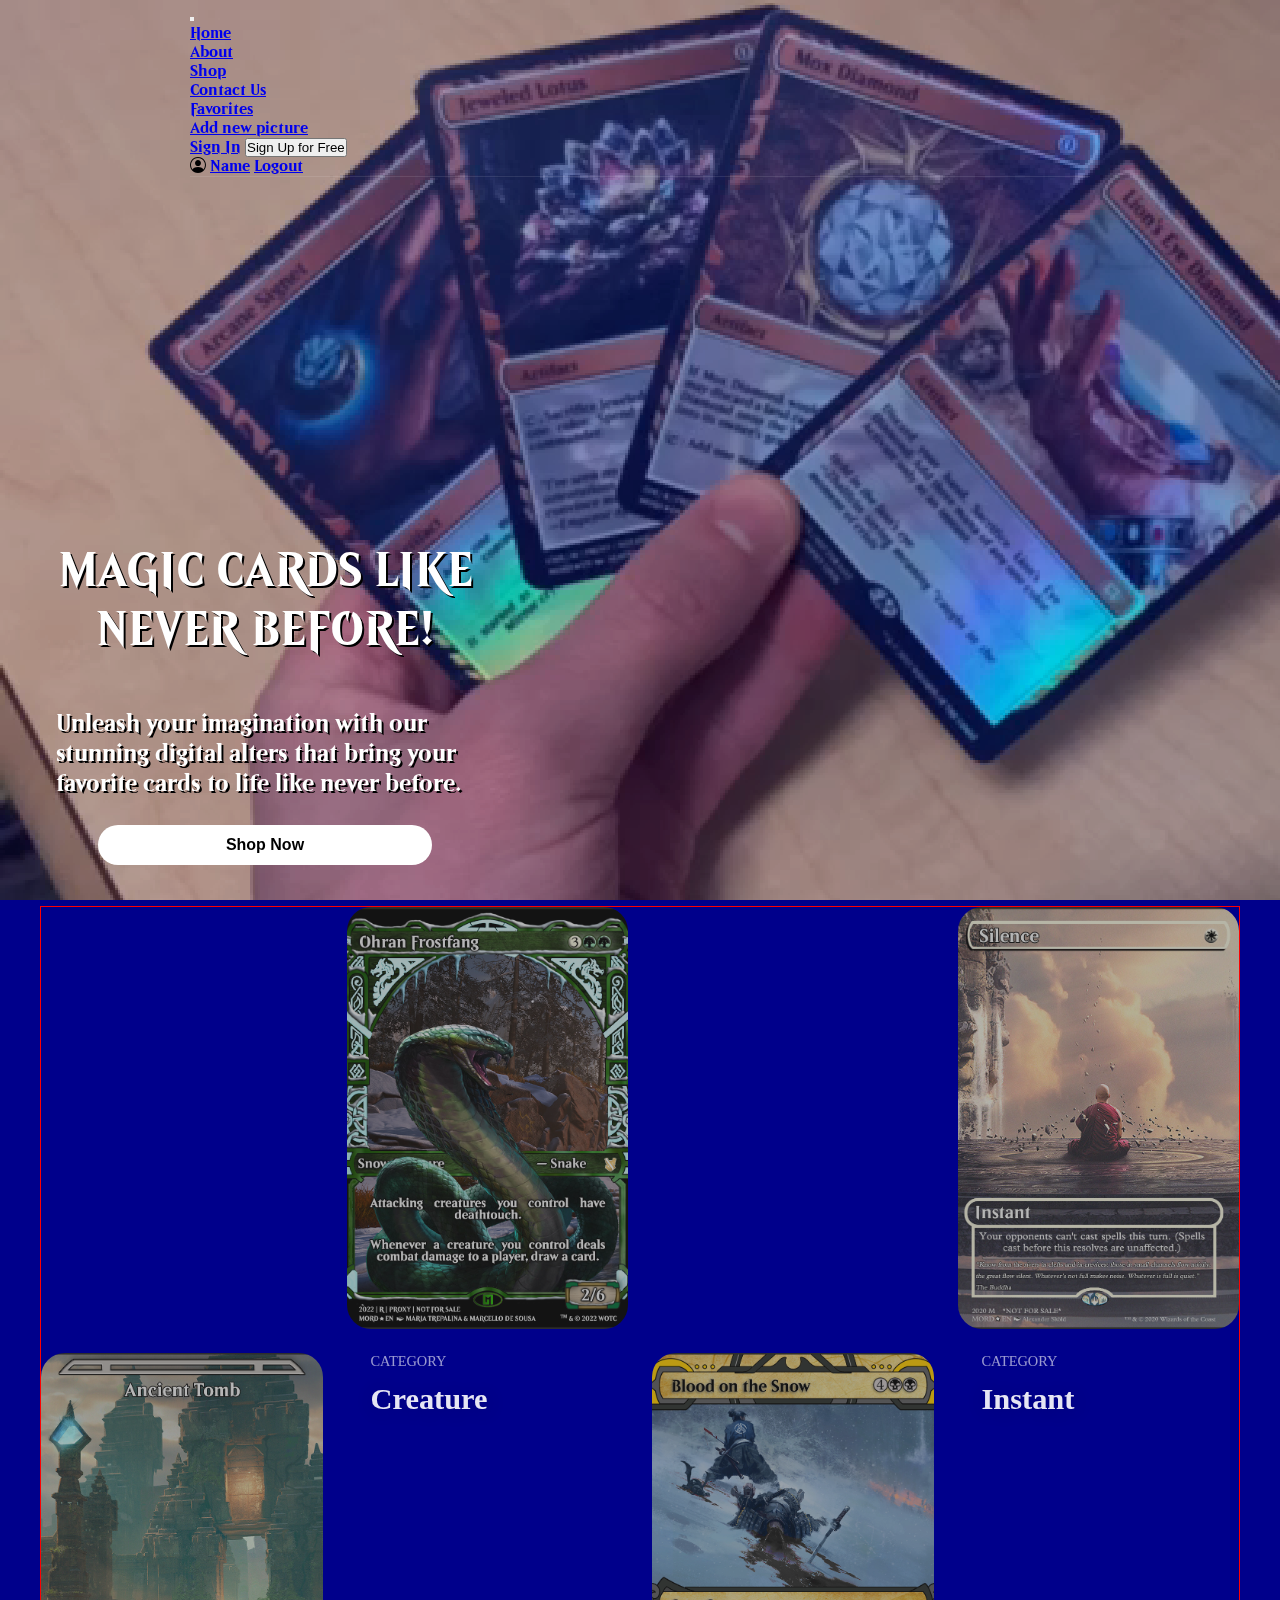
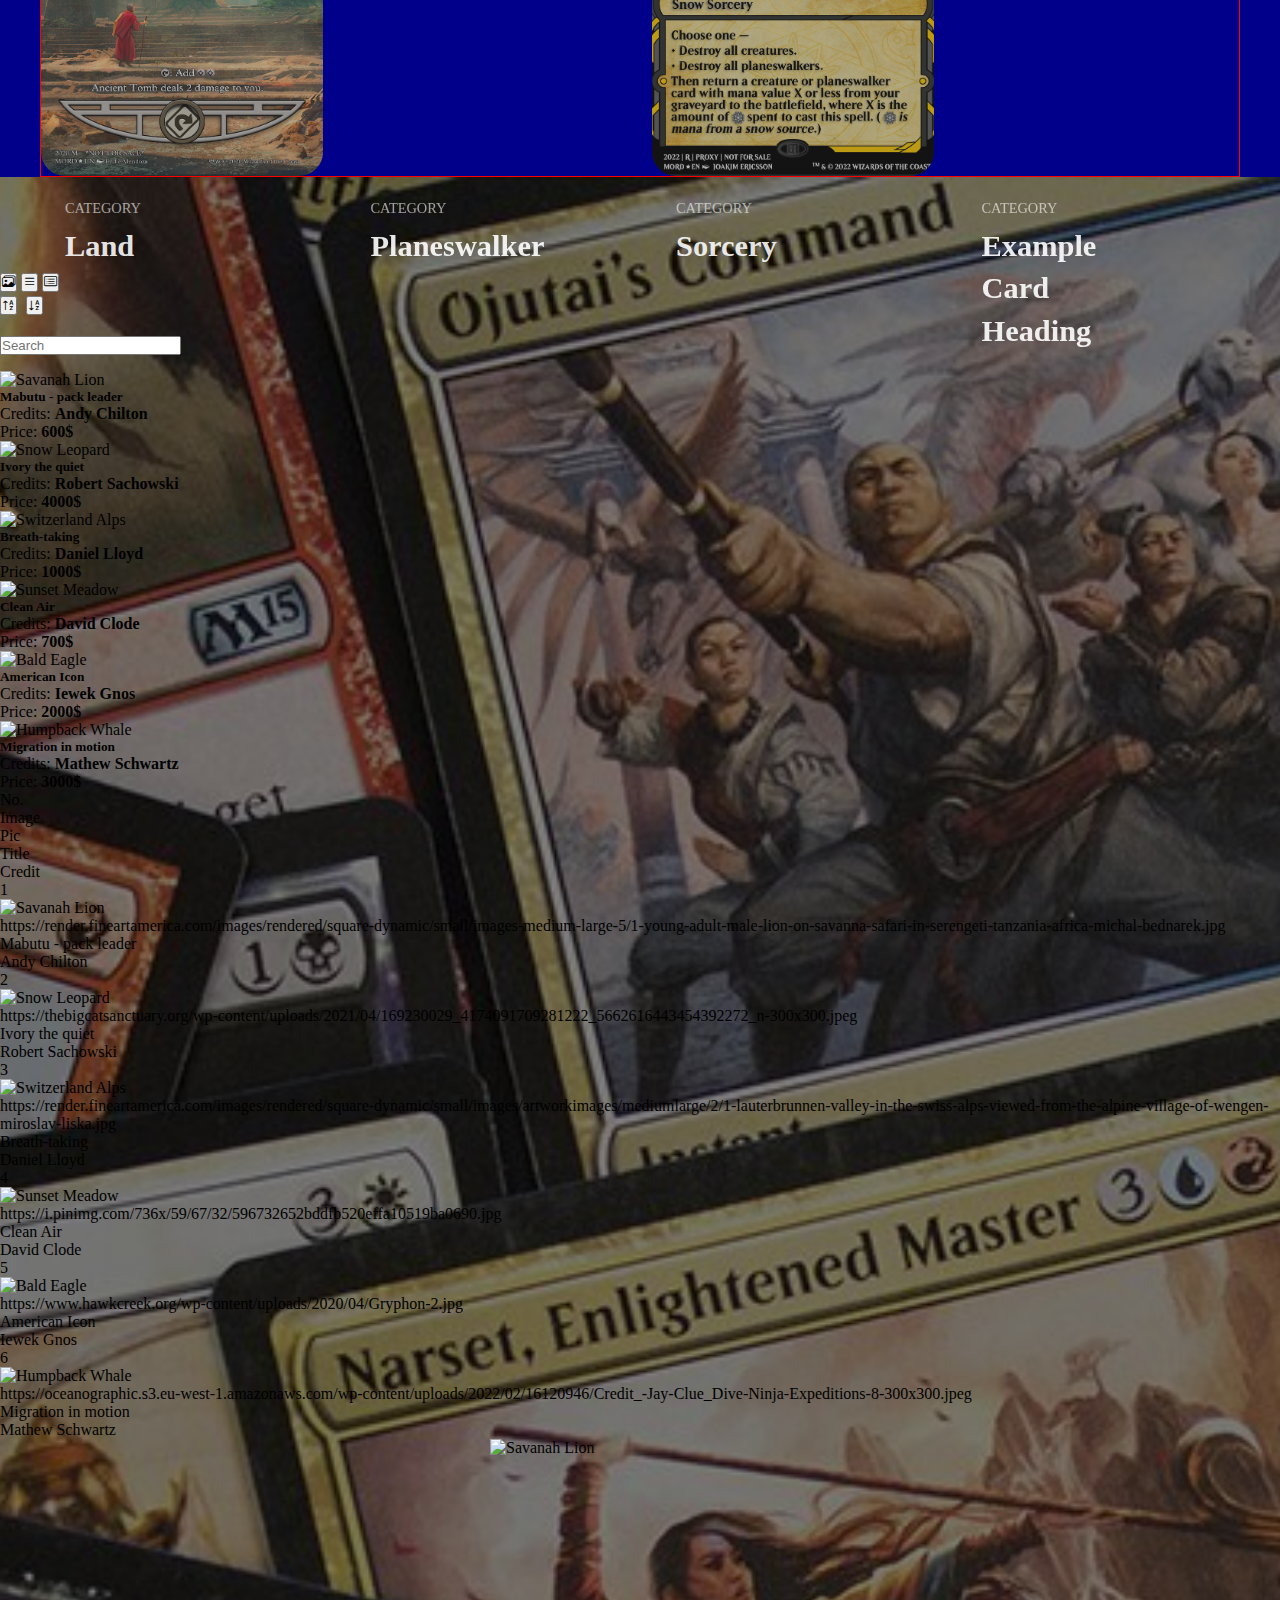
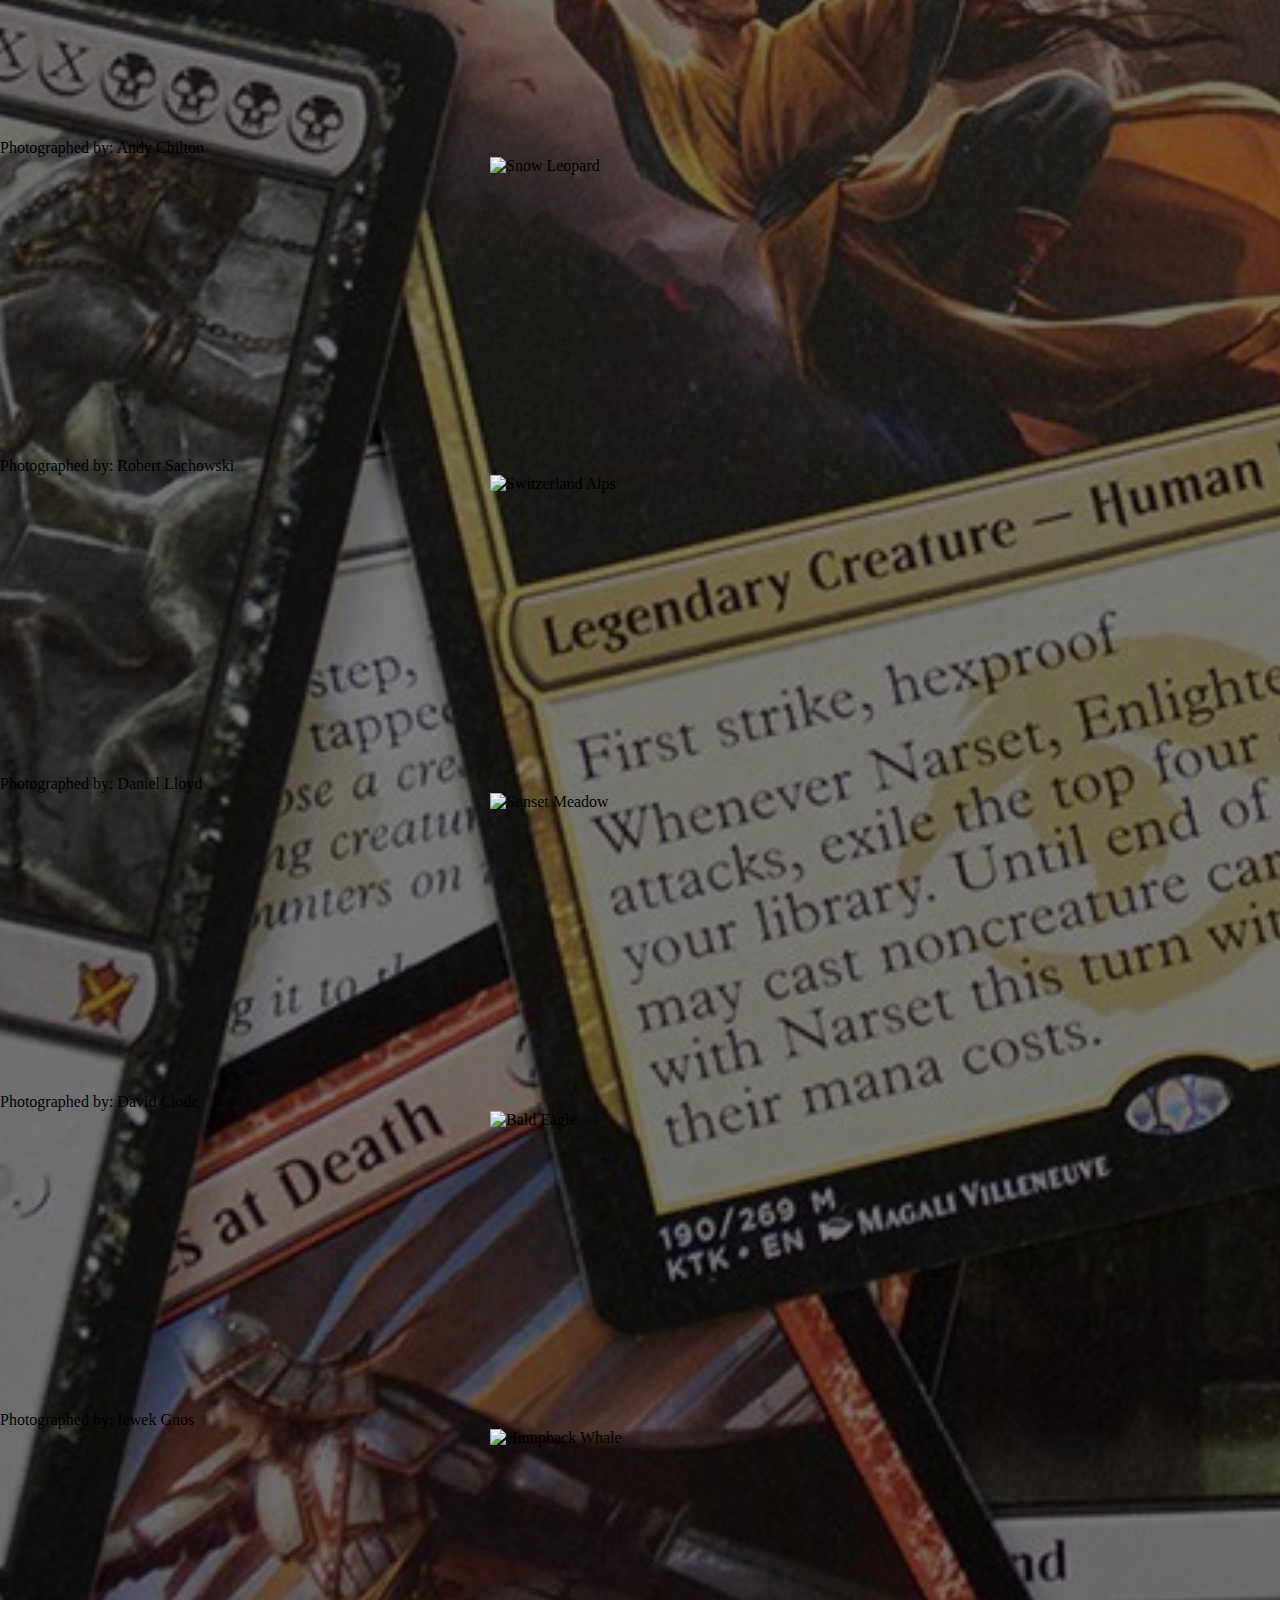
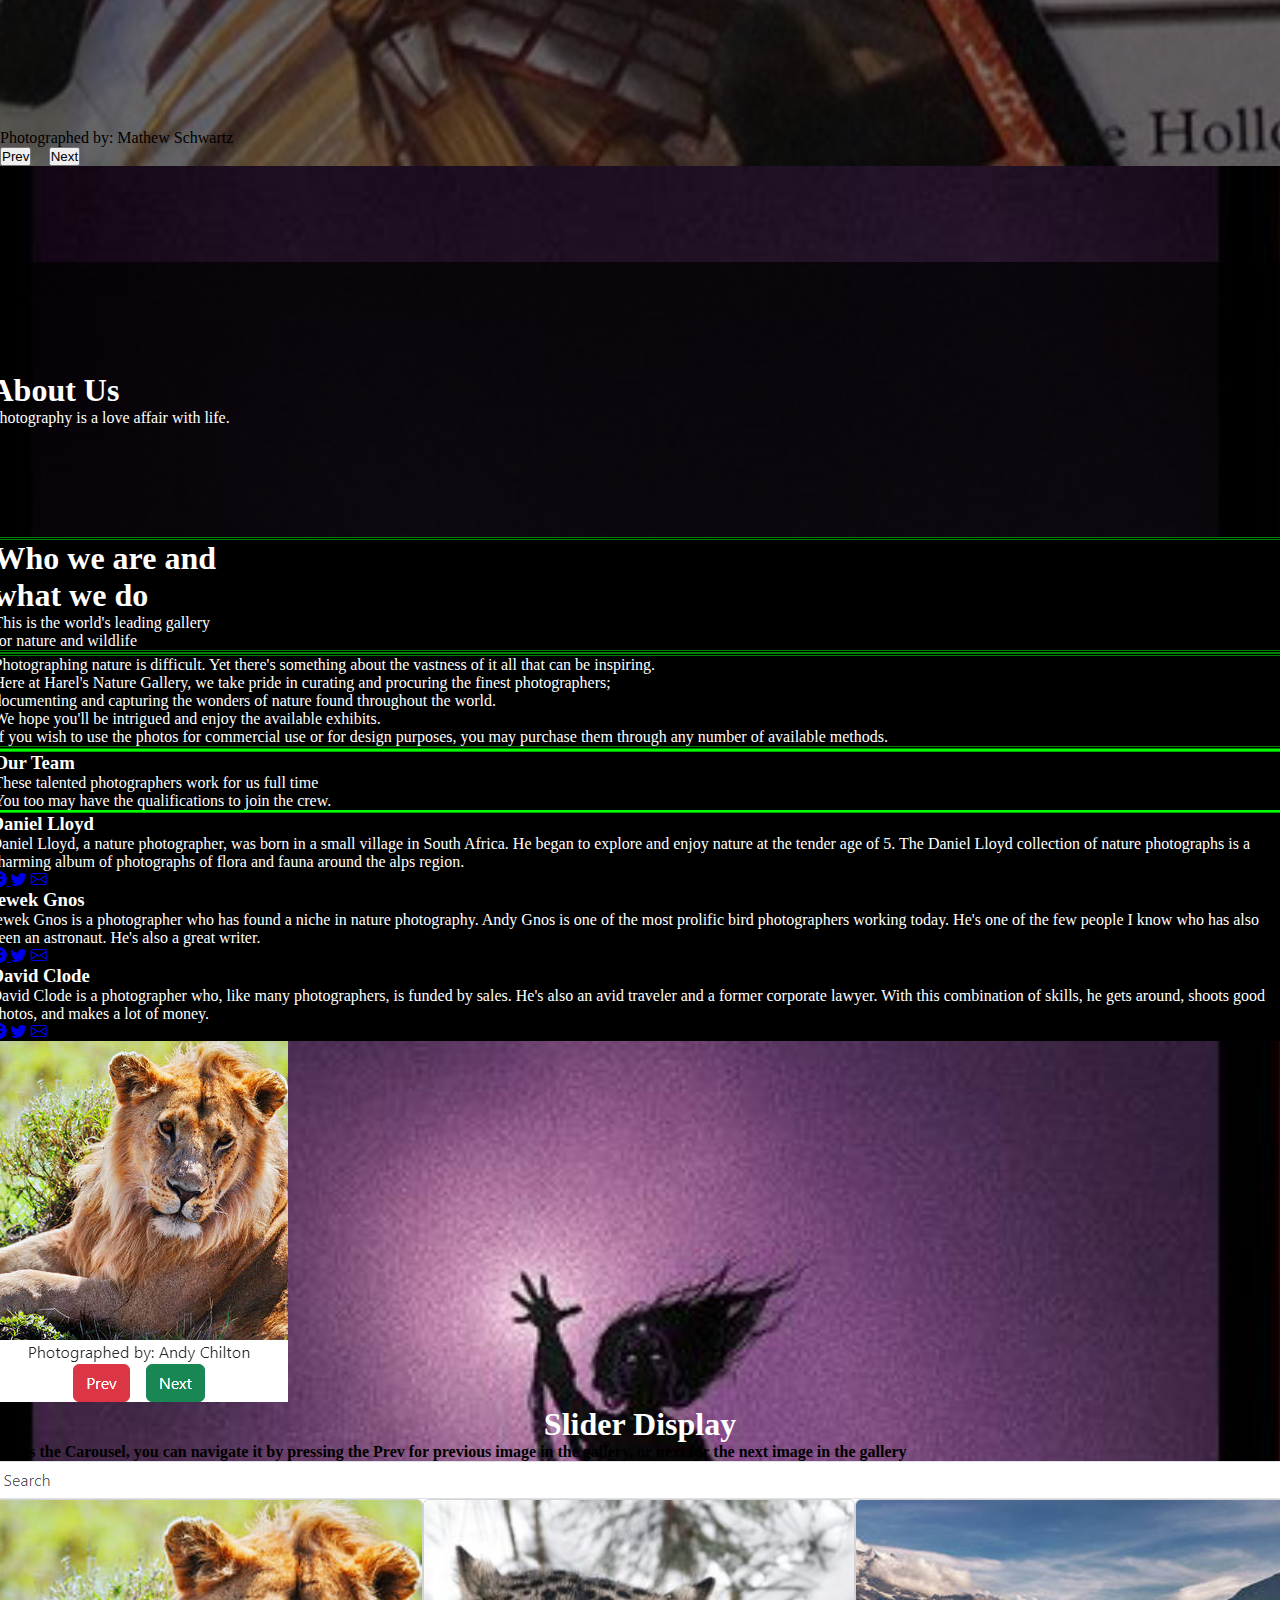
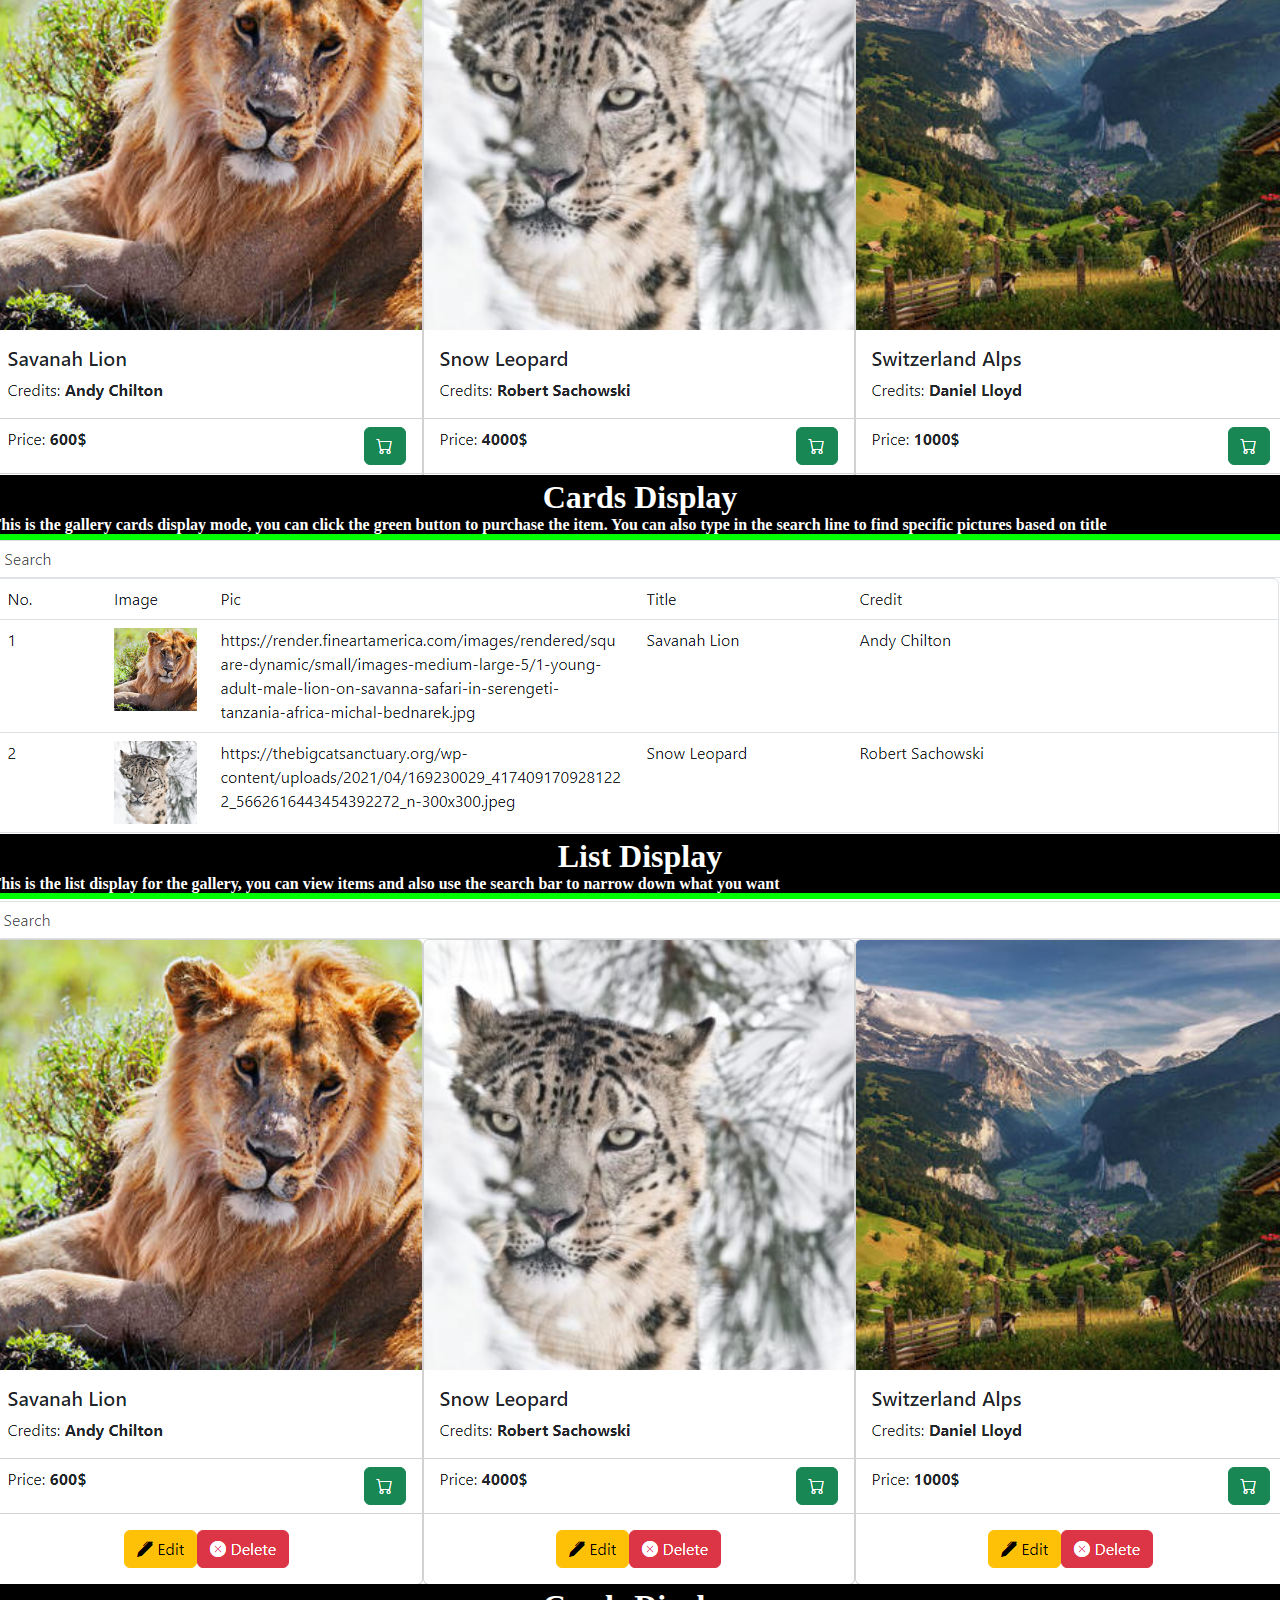
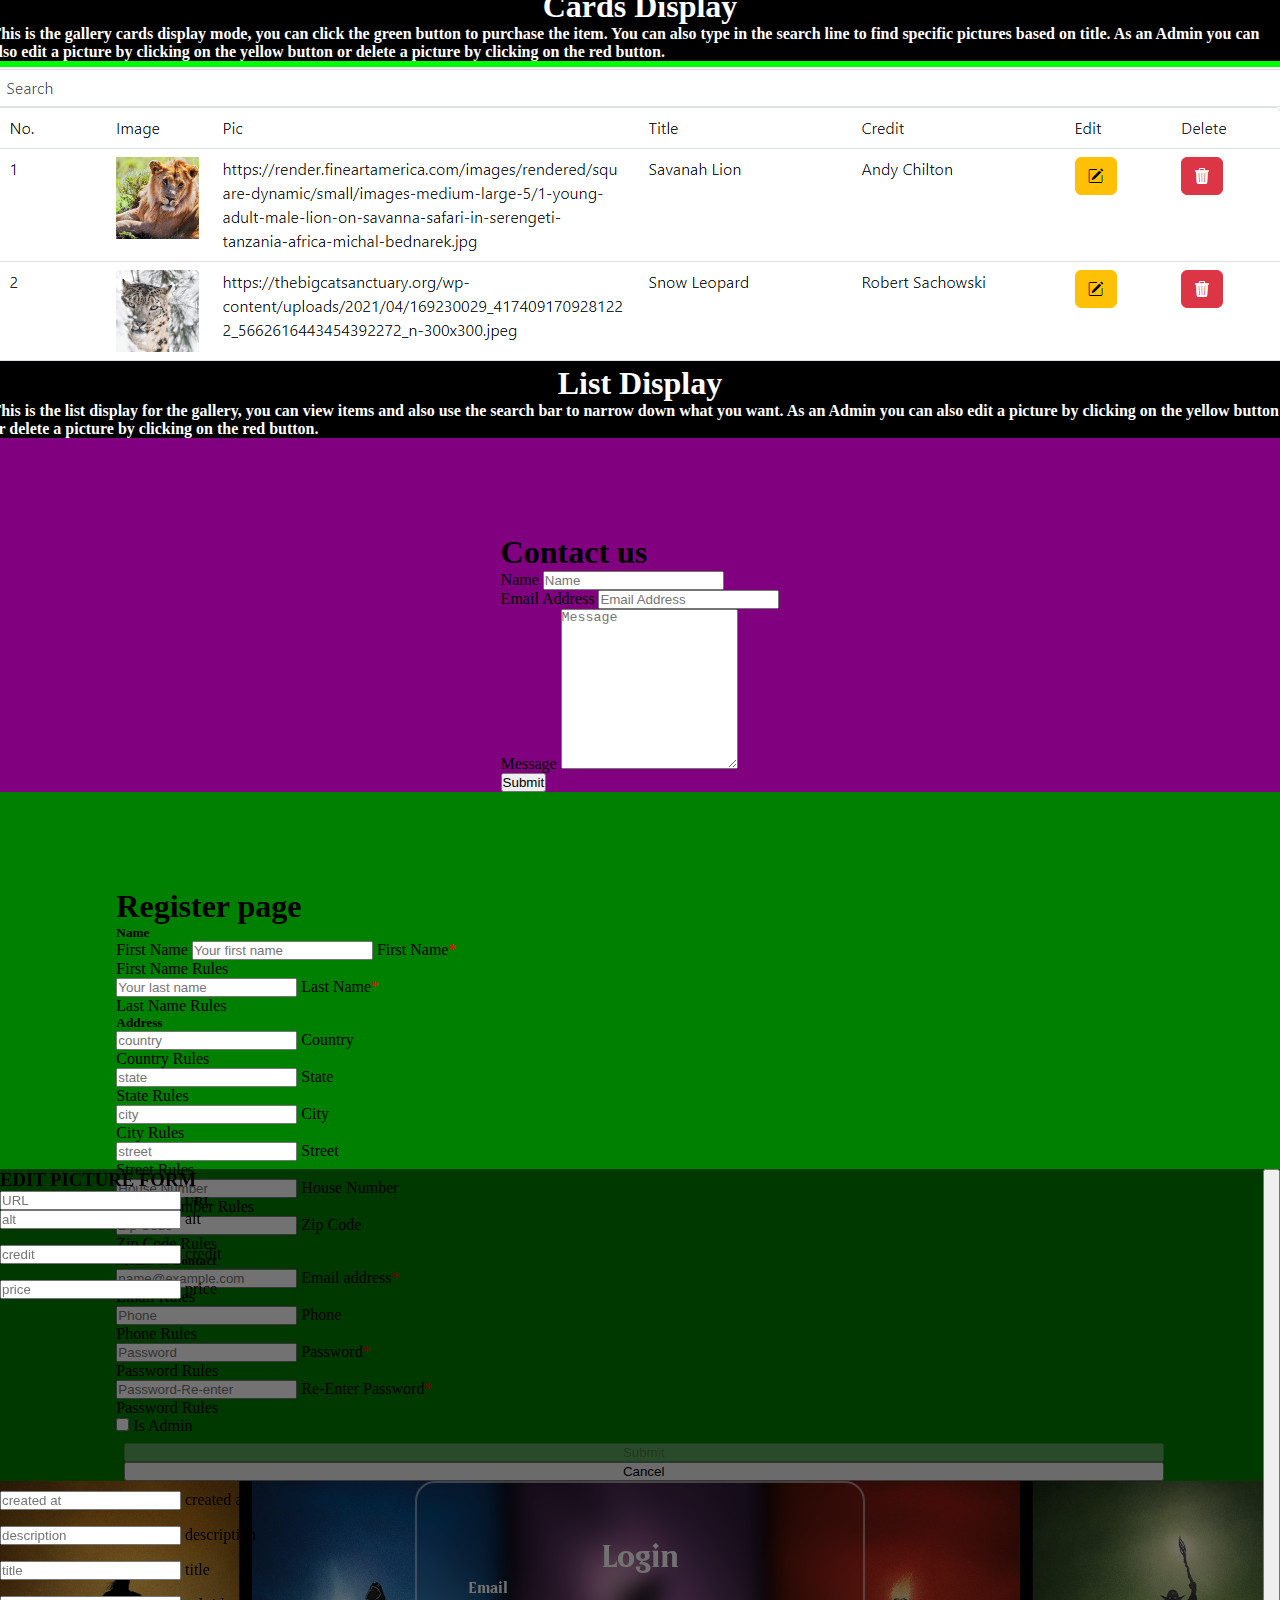
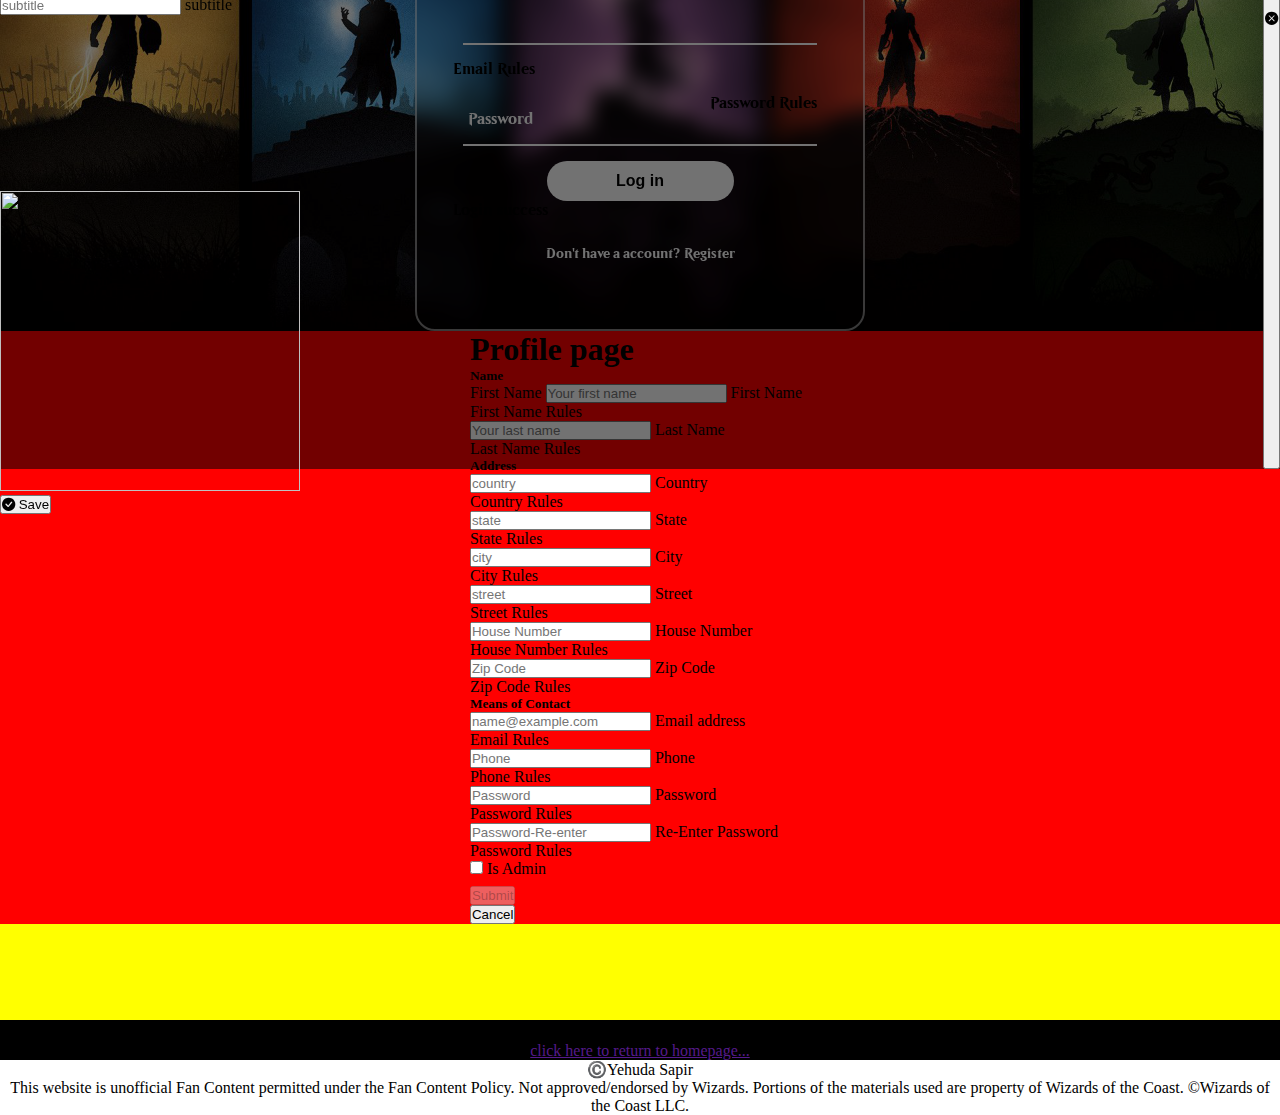
==== commit 268cf34b: "Worked on fixing up the background changes so it doesn't need any JS code but it only needs CSS" ====
--- a/public/index.html
+++ b/public/index.html
@@ -58,287 +58,282 @@
   </head>
 
   <body>
-    <div class="container">
-      <!-- ---------------------------- NAVBAR ------------------------------------------- -->
-      <header class="container d-flex">
-        <nav class="navbar navbar-expand-lg bg-body-tertiary">
-          <div class="container-fluid">
-            <!-- Branded Logo: -->
-            <a class="navbar-brand" href="index.html" id="nav-brand">
-              <img
-                src="./assets/images/website-logo.webp"
-                alt="website logo"
-                width="64"
-                height="64"
-              />
-            </a>
-            <!-- Responsive Toggle for Smaller screens: -->
-            <button
-              class="navbar-toggler"
-              type="button"
-              data-bs-toggle="offcanvas"
-              data-bs-target="#offcanvasNavbar"
-              aria-controls="offcanvasNavbar"
-              aria-expanded="false"
-              aria-label="Toggle navigation"
+    <!-- ---------------------------- NAVBAR ------------------------------------------- -->
+    <header class="container d-flex">
+      <nav class="navbar navbar-expand-lg bg-body-tertiary">
+        <div class="container-fluid">
+          <!-- Branded Logo: -->
+          <a class="navbar-brand" href="index.html" id="nav-brand">
+            <img
+              src="./assets/images/website-logo.webp"
+              alt="website logo"
+              width="64"
+              height="64"
+            />
+          </a>
+          <!-- Responsive Toggle for Smaller screens: -->
+          <button
+            class="navbar-toggler"
+            type="button"
+            data-bs-toggle="offcanvas"
+            data-bs-target="#offcanvasNavbar"
+            aria-controls="offcanvasNavbar"
+            aria-expanded="false"
+            aria-label="Toggle navigation"
+          >
+            <span class="navbar-toggler-icon"></span>
+          </button>
+          <div
+            class="offcanvas offcanvas-end"
+            tabindex="-1"
+            id="offcanvasNavbar"
+            aria-labelledby="offcanvasNavbarLabel"
+          >
+            <div class="offcanvas-header">
+              <h5 class="offcanvas-title" id="offcanvasNavbarLabel">
+                Offcanvas
+              </h5>
+              <button
+                type="button"
+                class="btn-close"
+                data-bs-dismiss="offcanvas"
+                aria-label="Close"
+              ></button>
+            </div>
+            <!-- ------------------------------ NAV ITEMS  ------------------------------- -->
+            <div class="offcanvas-body">
+              <div class="navbar-nav me-auto my-lg-0">
+                <!-- ---------------------------- HOME  ---------------------------------- -->
+                <div class="navbar-nav">
+                  <a
+                    class="nav-link"
+                    aria-current="page"
+                    href="#"
+                    id="nav-home-link"
+                    >Home</a
+                  >
+                </div>
+                <!-- ---------------------------- ABOUT US  ------------------------------ -->
+                <div class="navbar-nav">
+                  <a class="nav-link" href="#" id="nav-aboutus-link">About</a>
+                </div>
+                <!-- ---------------------------- SHOP  ---------------------------------- -->
+                <div class="navbar-nav">
+                  <a class="nav-link" href="#" id="nav-shop-link">Shop</a>
+                </div>
+                <!-- ---------------------------- CONTACT US  ---------------------------- -->
+                <div class="navbar-nav">
+                  <a class="nav-link" href="#" id="nav-contactus-link"
+                    >Contact Us</a
+                  >
+                </div>
+                <!-- ---------------------------- AFTER USER LOGIN ----------------------- -->
+                <div class="navbar-nav">
+                  <a class="nav-link" href="#" id="nav-favorite-pictures-link"
+                    >Favorites</a
+                  >
+                </div>
+                <!-- Add New Image Link -->
+                <div class="navbar-nav">
+                  <a class="nav-link" href="#" id="nav-add-new-picture-link"
+                    >Add new picture</a
+                  >
+                </div>
+              </div>
+              <!--  -->
+              <div class="navbar-nav">
+                <!-- ------------------------ BEFORE USER LOGIN ------------------------- -->
+                <form
+                  class="d-flex responsive-nav-flex"
+                  role="search"
+                  id="navBeforeLogin"
+                >
+                  <!-- Sign In Link -->
+                  <a class="nav-link responsive-mt" href="#" id="nav-login-link"
+                    >Sign In</a
+                  >
+                  <!-- Sign Up Button -->
+                  <button
+                    class="btn btn-outline-success"
+                    type="submit"
+                    id="nav-register-link"
+                  >
+                    Sign Up for Free
+                  </button>
+                </form>
+                <!-- ------------------------ AFTER USER LOGIN ------------------------- -->
+                <form
+                  class="d-flex responsive-nav-flex d-none"
+                  role="search"
+                  id="navAfterLogin"
+                >
+                  <!-- Profile Page Link -->
+                  <i class="bi bi-person-circle"></i>
+                  <a class="nav-link me-3" href="#" id="nav-edit-profile-page"
+                    >Name</a
+                  >
+                  <!-- Logout Link -->
+                  <a class="nav-link responsive-mt" href="#" id="nav-logout"
+                    >Logout</a
+                  >
+                </form>
+              </div>
+              <!-- --------------------------------------------------------------- -->
+            </div>
+          </div>
+        </div>
+      </nav>
+    </header>
+
+    <main>
+      <!-- ------------------------ TOAST MESSAGE -------------------------------------- -->
+      <div class="toast-container position-static" id="toast-wrapper"></div>
+      <!-- -------------- Popup Section For editing/creating new pictures -------------- -->
+      <div
+        class="popup-wrapper d-flex justify-content-center align-items-center d-none"
+        id="editPicturesPopup"
+      >
+        <div class="popup-div" id="editPicturesPopupChild">
+          <div class="container">
+            <div
+              class="card text-center d-flex justify-content-between"
+              id="editPicturesPopupHeaderAndCancel"
             >
-              <span class="navbar-toggler-icon"></span>
-            </button>
-            <div
-              class="offcanvas offcanvas-end"
-              tabindex="-1"
-              id="offcanvasNavbar"
-              aria-labelledby="offcanvasNavbarLabel"
-            >
-              <div class="offcanvas-header">
-                <h5 class="offcanvas-title" id="offcanvasNavbarLabel">
-                  Offcanvas
-                </h5>
+              <h3 id="popupHeader">
+                EDIT PICTURE FORM
                 <button
                   type="button"
-                  class="btn-close"
-                  data-bs-dismiss="offcanvas"
-                  aria-label="Close"
-                ></button>
-              </div>
-              <!-- ------------------------------ NAV ITEMS  ------------------------------- -->
-              <div class="offcanvas-body">
-                <div class="navbar-nav me-auto my-lg-0">
-                  <!-- ---------------------------- HOME  ---------------------------------- -->
-                  <div class="navbar-nav">
-                    <a
-                      class="nav-link"
-                      aria-current="page"
-                      href="#"
-                      id="nav-home-link"
-                      >Home</a
-                    >
-                  </div>
-                  <!-- ---------------------------- ABOUT US  ------------------------------ -->
-                  <div class="navbar-nav">
-                    <a class="nav-link" href="#" id="nav-aboutus-link">About</a>
-                  </div>
-                  <!-- ---------------------------- SHOP  ---------------------------------- -->
-                  <div class="navbar-nav">
-                    <a class="nav-link" href="#" id="nav-shop-link">Shop</a>
-                  </div>
-                  <!-- ---------------------------- CONTACT US  ---------------------------- -->
-                  <div class="navbar-nav">
-                    <a class="nav-link" href="#" id="nav-contactus-link"
-                      >Contact Us</a
-                    >
-                  </div>
-                  <!-- ---------------------------- AFTER USER LOGIN ----------------------- -->
-                  <div class="navbar-nav">
-                    <a class="nav-link" href="#" id="nav-favorite-pictures-link"
-                      >Favorites</a
-                    >
-                  </div>
-                  <!-- Add New Image Link -->
-                  <div class="navbar-nav">
-                    <a class="nav-link" href="#" id="nav-add-new-picture-link"
-                      >Add new picture</a
-                    >
-                  </div>
-                </div>
-                <!--  -->
-                <div class="navbar-nav">
-                  <!-- ------------------------ BEFORE USER LOGIN ------------------------- -->
-                  <form
-                    class="d-flex responsive-nav-flex"
-                    role="search"
-                    id="navBeforeLogin"
-                  >
-                    <!-- Sign In Link -->
-                    <a
-                      class="nav-link responsive-mt"
-                      href="#"
-                      id="nav-login-link"
-                      >Sign In</a
-                    >
-                    <!-- Sign Up Button -->
-                    <button
-                      class="btn btn-outline-success"
-                      type="submit"
-                      id="nav-register-link"
-                    >
-                      Sign Up for Free
-                    </button>
-                  </form>
-                  <!-- ------------------------ AFTER USER LOGIN ------------------------- -->
-                  <form
-                    class="d-flex responsive-nav-flex d-none"
-                    role="search"
-                    id="navAfterLogin"
-                  >
-                    <!-- Profile Page Link -->
-                    <i class="bi bi-person-circle"></i>
-                    <a class="nav-link me-3" href="#" id="nav-edit-profile-page"
-                      >Name</a
-                    >
-                    <!-- Logout Link -->
-                    <a class="nav-link responsive-mt" href="#" id="nav-logout"
-                      >Logout</a
-                    >
-                  </form>
-                </div>
-                <!-- --------------------------------------------------------------- -->
-              </div>
-            </div>
-          </div>
-        </nav>
-      </header>
-
-      <main>
-        <!-- ------------------------ TOAST MESSAGE -------------------------------------- -->
-        <div class="toast-container position-static" id="toast-wrapper"></div>
-        <!-- -------------- Popup Section For editing/creating new pictures -------------- -->
-        <div
-          class="popup-wrapper d-flex justify-content-center align-items-center d-none"
-          id="editPicturesPopup"
-        >
-          <div class="popup-div" id="editPicturesPopupChild">
-            <div class="container">
-              <div
-                class="card text-center d-flex justify-content-between"
-                id="editPicturesPopupHeaderAndCancel"
-              >
-                <h3 id="popupHeader">
-                  EDIT PICTURE FORM
-                  <button
-                    type="button"
-                    class="btn btn-danger"
-                    id="editPicturesPopupCancelBtn"
-                  >
-                    <i class="bi bi-x-circle-fill"></i>
-                  </button>
-                </h3>
-              </div>
-            </div>
-            <div class="container d-flex">
-              <!--Picture Characteristics Card-->
-              <div class="card" id="primaryPictureDetailsCard">
-                <div class="card-body editPictureCardBody">
-                  <h5 class="card-title">
-                    <div class="form-floating mb-3">
-                      <input
-                        type="text"
-                        class="form-control"
-                        id="editPicturesPopupUrl"
-                        placeholder="URL"
-                      />
-                      <label for="editPicturesPopupUrl">URL</label>
-                    </div>
-                  </h5>
-                  <div class="card-text">
-                    <div class="form-floating popup-input">
-                      <input
-                        type="text"
-                        class="form-control"
-                        id="editPicturesPopupAlt"
-                        placeholder="alt"
-                      />
-                      <label for="editPicturesPopupAlt">alt</label>
-                    </div>
-                    <div class="form-floating popup-input">
-                      <input
-                        type="text"
-                        class="form-control"
-                        id="editPicturesPopupCredit"
-                        placeholder="credit"
-                      />
-                      <label for="editPicturesPopupCredit">credit</label>
-                    </div>
-                    <div class="form-floating popup-input">
-                      <input
-                        type="number"
-                        class="form-control"
-                        id="editPicturesPopupPrice"
-                        placeholder="price"
-                      />
-                      <label for="editPicturesPopupPrice">price</label>
-                    </div>
-                  </div>
-                </div>
-              </div>
-              <!--Extra Details section-->
-              <div class="card">
-                <div class="card-body editPictureCardBody">
+                  class="btn btn-danger"
+                  id="editPicturesPopupCancelBtn"
+                >
+                  <i class="bi bi-x-circle-fill"></i>
+                </button>
+              </h3>
+            </div>
+          </div>
+          <div class="container d-flex">
+            <!--Picture Characteristics Card-->
+            <div class="card" id="primaryPictureDetailsCard">
+              <div class="card-body editPictureCardBody">
+                <h5 class="card-title">
+                  <div class="form-floating mb-3">
+                    <input
+                      type="text"
+                      class="form-control"
+                      id="editPicturesPopupUrl"
+                      placeholder="URL"
+                    />
+                    <label for="editPicturesPopupUrl">URL</label>
+                  </div>
+                </h5>
+                <div class="card-text">
                   <div class="form-floating popup-input">
                     <input
                       type="text"
                       class="form-control"
-                      id="editPicturesPopupCreatedAt"
-                      placeholder="created at"
-                      readonly="true"
+                      id="editPicturesPopupAlt"
+                      placeholder="alt"
                     />
-                    <label
-                      for="editPicturesPopupCreatedAt"
-                      id="editPicturesPopupCreatedAtLabel"
-                      >created at</label
-                    >
+                    <label for="editPicturesPopupAlt">alt</label>
                   </div>
                   <div class="form-floating popup-input">
                     <input
                       type="text"
                       class="form-control"
-                      id="editPicturesPopupDescription"
-                      placeholder="description"
+                      id="editPicturesPopupCredit"
+                      placeholder="credit"
                     />
-                    <label for="editPicturesPopupDescription"
-                      >description</label
-                    >
+                    <label for="editPicturesPopupCredit">credit</label>
                   </div>
                   <div class="form-floating popup-input">
                     <input
-                      type="text"
+                      type="number"
                       class="form-control"
-                      id="editPicturesPopupTitle"
-                      placeholder="title"
+                      id="editPicturesPopupPrice"
+                      placeholder="price"
                     />
-                    <label
-                      for="editPicturesPopupTitle"
-                      id="editPicturesPopupTitleLabel"
-                      >title</label
-                    >
-                  </div>
-                  <div class="form-floating popup-input">
-                    <input
-                      type="text"
-                      class="form-control"
-                      id="editPicturesPopupSubtitle"
-                      placeholder="subtitle"
-                    />
-                    <label for="editPicturesPopupSubtitle">subtitle</label>
-                  </div>
-                </div>
-              </div>
-              <!--Image Preview card-->
-              <div class="card">
-                <img
-                  class="img-fluid"
-                  src=""
-                  class="card-img-top"
-                  alt=""
-                  id="editPicturesPopupImgDisplay"
-                />
-              </div>
-            </div>
-            <div class="container">
-              <div class="card text-center" id="editPicturesSaveBtnDiv">
-                <button
-                  type="button"
-                  class="btn btn-success"
-                  id="editPicturesPopupSaveBtn"
-                >
-                  <i class="bi bi-check-circle-fill"></i> Save
-                </button>
-              </div>
+                    <label for="editPicturesPopupPrice">price</label>
+                  </div>
+                </div>
+              </div>
+            </div>
+            <!--Extra Details section-->
+            <div class="card">
+              <div class="card-body editPictureCardBody">
+                <div class="form-floating popup-input">
+                  <input
+                    type="text"
+                    class="form-control"
+                    id="editPicturesPopupCreatedAt"
+                    placeholder="created at"
+                    readonly="true"
+                  />
+                  <label
+                    for="editPicturesPopupCreatedAt"
+                    id="editPicturesPopupCreatedAtLabel"
+                    >created at</label
+                  >
+                </div>
+                <div class="form-floating popup-input">
+                  <input
+                    type="text"
+                    class="form-control"
+                    id="editPicturesPopupDescription"
+                    placeholder="description"
+                  />
+                  <label for="editPicturesPopupDescription">description</label>
+                </div>
+                <div class="form-floating popup-input">
+                  <input
+                    type="text"
+                    class="form-control"
+                    id="editPicturesPopupTitle"
+                    placeholder="title"
+                  />
+                  <label
+                    for="editPicturesPopupTitle"
+                    id="editPicturesPopupTitleLabel"
+                    >title</label
+                  >
+                </div>
+                <div class="form-floating popup-input">
+                  <input
+                    type="text"
+                    class="form-control"
+                    id="editPicturesPopupSubtitle"
+                    placeholder="subtitle"
+                  />
+                  <label for="editPicturesPopupSubtitle">subtitle</label>
+                </div>
+              </div>
+            </div>
+            <!--Image Preview card-->
+            <div class="card">
+              <img
+                class="img-fluid"
+                src=""
+                class="card-img-top"
+                alt=""
+                id="editPicturesPopupImgDisplay"
+              />
+            </div>
+          </div>
+          <div class="container">
+            <div class="card text-center" id="editPicturesSaveBtnDiv">
+              <button
+                type="button"
+                class="btn btn-success"
+                id="editPicturesPopupSaveBtn"
+              >
+                <i class="bi bi-check-circle-fill"></i> Save
+              </button>
             </div>
           </div>
         </div>
-        <!-- ---------------------------- HOME PAGE  ------------------------------------- -->
-        <section id="home-page" class="d-flex">
+      </div>
+      <!-- ---------------------------- HOME PAGE  ------------------------------------- -->
+      <section id="home-page" class="d-flex">
+        <div class="container d-flex">
           <div class="empty"></div>
           <div class="main-section" id="home-page-hero">
             <video autoplay muted loop id="myVideo">
@@ -450,9 +445,11 @@
               </div>
             </div>
           </div>
-        </section>
-        <!-- ---------------------------- SHOP PAGE  ------------------------------------- -->
-        <section id="shop-page" class="d-none">
+        </div>
+      </section>
+      <!-- ---------------------------- SHOP PAGE  ------------------------------------- -->
+      <section id="shop-page" class="d-none">
+        <div class="container d-flex">
           <div class="empty"></div>
           <div id="shop-filter" class="d-flex justify-content-between">
             <div class="container">
@@ -547,9 +544,11 @@
               </button>
             </div>
           </div>
-        </section>
-        <!-- ---------------------------- ABOUT PAGE  ------------------------------------ -->
-        <section id="about-us" class="d-none">
+        </div>
+      </section>
+      <!-- ---------------------------- ABOUT PAGE  ------------------------------------ -->
+      <section id="about-us" class="d-none">
+        <div class="container d-flex">
           <div class="empty"></div>
           <div class="image-aboutus-banner">
             <div class="container">
@@ -810,9 +809,11 @@
               </div>
             </div>
           </div>
-        </section>
-        <!-- ---------------------------- CONTACT US PAGE  ------------------------------- -->
-        <section id="contact-us-page" class="d-none">
+        </div>
+      </section>
+      <!-- ---------------------------- CONTACT US PAGE  ------------------------------- -->
+      <section id="contact-us-page" class="d-none">
+        <div class="container d-flex">
           <div class="empty"></div>
           <h1>Contact us</h1>
 
@@ -888,9 +889,11 @@
               id="submitSuccessMessage"
             ></div>
           </form>
-        </section>
-        <!-- ---------------------------- REGISTER PAGE  --------------------------------- -->
-        <section id="register-page" class="d-none">
+        </div>
+      </section>
+      <!-- ---------------------------- REGISTER PAGE  --------------------------------- -->
+      <section id="register-page" class="d-none">
+        <div class="container d-flex">
           <div class="empty"></div>
           <form id="register-form" onsubmit="event.preventDefault()">
             <div class="container">
@@ -1179,9 +1182,11 @@
               </div>
             </div>
           </form>
-        </section>
-        <!-- ---------------------------- lOGIN PAGE  ------------------------------------ -->
-        <section id="login-page" class="d-none">
+        </div>
+      </section>
+      <!-- ---------------------------- lOGIN PAGE  ------------------------------------ -->
+      <section id="login-page" class="d-none">
+        <div class="container d-flex">
           <div class="main-section center-form" id="login-main">
             <div class="form-box page-form">
               <div class="form-value">
@@ -1252,69 +1257,11 @@
               </div>
             </div>
           </div>
-          <!-- -----------------------------Harel Code------------------------------------ -->
-          <!-- <h1>Login page</h1> -->
-          <!-- <form id="login-form" onsubmit="event.preventDefault()">
-            <div class="form-floating mb-3">
-              <input
-                type="email"
-                class="form-control"
-                id="login-input-email"
-                placeholder="name@example.com"
-              />
-              <label for="login-input-email">Email address</label>
-            </div>
-            <div
-              class="alert alert-danger d-none"
-              role="alert"
-              id="login-alert-email"
-            >
-              Email Rules
-            </div>
-            <div class="form-floating">
-              <input
-                type="password"
-                class="form-control"
-                id="login-input-password"
-                placeholder="Password"
-              />
-              <label for="login-input-password">Password</label>
-            </div>
-            <div
-              class="alert alert-danger d-none"
-              role="alert"
-              id="login-alert-password"
-            >
-              Password Rules
-            </div>
-            <div class="login-not-register-text-and-button">
-              <span>
-                Not registered yet?
-                <a id="login-goto-register-page">Click here...</a>
-              </span>
-            </div>
-
-            <div class="row mb-2">
-              <button class="btn btn-success login-btn" id="login-btn">
-                Login
-              </button>
-              <div
-                class="alert alert-success d-none"
-                role="alert"
-                id="login-msg"
-              >
-                Login success
-              </div>
-            </div>
-            <div class="row mb-2">
-              <button class="btn btn-danger login-btn" id="login-cancel-btn">
-                Cancel
-              </button>
-            </div>
-          </form> -->
-        </section>
-        <!-- ---------------------------- PROFILE PAGE  ---------------------------------- -->
-        <section id="profile-page" class="d-none">
+        </div>
+      </section>
+      <!-- ---------------------------- PROFILE PAGE  ---------------------------------- -->
+      <section id="profile-page" class="d-none">
+        <div class="container d-flex">
           <form id="profile-form" onsubmit="event.preventDefault()">
             <div class="container">
               <div class="row">
@@ -1602,9 +1549,11 @@
               </div>
             </div>
           </form>
-        </section>
-        <!-- ---------------------------- FAVORITES PAGE  -------------------------------- -->
-        <section id="favorite-pics-page" class="d-none">
+        </div>
+      </section>
+      <!-- ---------------------------- FAVORITES PAGE  -------------------------------- -->
+      <section id="favorite-pics-page" class="d-none">
+        <div class="container d-flex">
           <div class="empty"></div>
           <div id="favorites-page">
             <div
@@ -1612,25 +1561,22 @@
               id="favorite-pictures-page-gallery"
             ></div>
           </div>
-        </section>
-        <!-- ---------------------------- 404 PAGE  -------------------------------------- -->
-        <section id="page-not-found-page" class="d-none">
-          <div class="container">
-            <div class="row">
-              <h3>Page Not Found</h3>
-            </div>
-            <div class="row">
-              <a href="" id="404-return-to-home-page-link"
-                >click here to return to homepage...</a
-              >
-            </div>
-          </div>
-        </section>
-      </main>
-      <footer
-        id="sticky-footer"
-        class="flex-shrink-0 py-4 bg-dark text-white-50 mt-auto"
-      >
+        </div>
+      </section>
+      <!-- ---------------------------- 404 PAGE  -------------------------------------- -->
+      <section id="page-not-found-page" class="d-none">
+        <div class="container">
+          <div class="row">
+            <h3>Page Not Found</h3>
+          </div>
+          <div class="row">
+            <a href="" id="404-return-to-home-page-link"
+              >click here to return to homepage...</a
+            >
+          </div>
+        </div>
+      </section>
+      <footer id="sticky-footer" class="flex-shrink-0 py-4 mt-auto">
         <div class="container text-center">
           <p>©️Yehuda Sapir</p>
           <p>
@@ -1641,7 +1587,8 @@
           </p>
         </div>
       </footer>
-    </div>
+    </main>
+
     <script src="../src/app.js" type="module"></script>
   </body>
 </html>
--- a/public/stylesheets/stylesheet.css
+++ b/public/stylesheets/stylesheet.css
@@ -1 +1 @@
-footer{text-align:center}#logo{width:5vw}.asterisk{color:red}.home-btn-option{margin-bottom:.3rem}.testing-border{border:1px solid red !important}.empty{height:6rem}*{margin:0;padding:0;box-sizing:border-box}body::-webkit-scrollbar{display:none}.body{-ms-overflow-style:none;scrollbar-width:none}.setup-grid{display:grid;grid-template-rows:5% 90% 5%;grid-auto-rows:1fr;gap:0px 0px;grid-auto-flow:row;grid-template-areas:"Header Header Header" "Body Body Body" "Footer Footer Footer"}body{min-height:100vh;-webkit-font-smoothing:antialiased}header{grid-area:Header}main{grid-area:Body}footer{grid-area:Footer}section{display:flex;justify-content:center;align-items:center;width:100%;margin:auto}@font-face{font-family:Beleren;src:url(../assets/fonts/typeface-beleren-bold-master/Beleren2016-Bold.woff)}.active-page{display:flex}.inactive-page{display:none}hr{height:.15em;background-image:linear-gradient(to right, rgb(0, 68, 255), rgba(0, 102, 255, 0));border:none;opacity:100% !important}.main-section{align-items:center;display:flex}h2{font-size:3rem}.home-btn-option{margin-bottom:.3rem}#homeDisplaySortASC{margin-right:.3rem}.wrapper{display:flex}.item{flex:1 200px;order:2}@media(max-width: 991px){.responsive-mt{margin-top:.9rem}.responsive-nav-flex{flex-direction:column}}header{position:absolute;top:0;left:0;min-width:100%;z-index:1000;display:flex;justify-content:center;align-items:center;margin:auto;height:6rem}.navbar{background-color:rgba(0,0,0,0) !important;font-family:Beleren;border-bottom:1px solid rgba(255,255,255,.1);display:flex;width:100vh;--bs-navbar-color: white;--bs-navbar-hover-color: yellow;--bs-navbar-active-color: rgba(var(--bs-emphasis-color-rgb), 1)}.nav-link{margin:auto}.popup-wrapper{position:fixed;width:100vw;height:100vh;background-color:rgba(0,0,0,.5529411765);top:0;left:0;z-index:999}.popup-input{padding-bottom:1em}#editPicturesPopupCancelBtn{position:absolute;right:0;bottom:0;height:100%}.editPictureCardBody{height:18.75rem}#editPicturesPopupImgDisplay{height:18.75rem;width:18.75rem}.PicTextContent{word-wrap:break-word}@media(max-width: 768px){.picture-list-text{text-align:center}}@media(max-width: 768px){.picture-list-img{display:flex;justify-content:center}}@media(max-width: 768px){.picture-list-header,.desktopAdminBtns{display:none}}@media(max-width: 1400px){.mobileAdminBtns{display:none}}@media(max-width: 1200px){.mobileAdminBtns{display:none}}@media(max-width: 992px){.mobileAdminBtns{display:none}}@media(max-width: 768px){.mobileAdminBtns{display:flex !important;justify-content:center}}.carousel-center-img{display:block;margin-left:auto;margin-right:auto}#next-carousel-btn{margin-left:1em}.carousel-inner>.carousel-item>img{height:18.75rem;width:18.75rem}.toast-icon{width:2rem}#toast-wrapper{position:fixed !important;left:36rem}@media(max-width: 1400px){#toast-wrapper{left:10rem}}@media(max-width: 1200px){#toast-wrapper{left:26.5rem}}@media(max-width: 992px){#toast-wrapper{left:20rem}}@media(max-width: 768px){#toast-wrapper{left:12rem}}#toast-wrapper>div{background-color:#fff}.index-page{background-color:#000}.other-pages{background:url("../assets/images/background-image.webp") no-repeat center;background-size:cover}.other-pages #shop-page{background-position:center;background-repeat:no-repeat;background-size:cover;background-image:linear-gradient(rgba(0, 0, 0, 0.5), rgba(0, 0, 0, 0.5)),url("../assets/images/background-index.webp")}.form-box{position:relative;padding:1em;background:rgba(0,0,0,0);border:2px solid rgba(255,255,255,.5);border-radius:20px;-webkit-backdrop-filter:blur(10px);backdrop-filter:blur(10px);display:flex;justify-content:center;align-items:center;font-family:Beleren}.page-form{width:450px;height:450px}.form-direction{display:flex;flex-wrap:wrap;justify-content:center}.form-icons{display:flex;margin:auto}h2{font-size:2em;color:#fff;text-align:center}.inputbox{position:relative;display:flex;margin:15px 10px;border-bottom:2px solid #fff}.inputbox label{position:absolute;top:50%;left:5px;transform:translateY(-50%);color:#fff;font-size:1em;pointer-events:none;transition:.5s}input:focus~label,input:valid~label{top:-5px}.inputbox input{width:100%;height:50px;background:rgba(0,0,0,0);border:none;outline:none;font-size:1em;padding:0 35px 0 5px;color:#fff}.inputbox i{color:#fff;font-size:1.2em}.form-btn{display:flex;margin:auto;justify-content:center;align-items:center;width:50%;height:40px;border-radius:40px;background:#fff;border:none;outline:none;cursor:pointer;font-size:1em;font-weight:600}.register{font-size:.9em;color:#fff;text-align:center;margin:25px 0 10px}.register p a{text-decoration:none;color:#fff;font-weight:600}.register p a:hover{text-decoration:underline}#home-page{flex-direction:column;min-width:100%;min-height:100%}#home-page video{position:absolute;top:0;left:0;min-width:100%;min-height:100%;-o-object-fit:cover;object-fit:cover;opacity:.8}#home-page-hero{height:95vh;display:flex;align-items:flex-end}#home-page-hero .hero-section{position:relative;padding:1em;background:rgba(0,0,0,0);display:flex;justify-content:flex-end;align-items:flex-end;font-family:Beleren;z-index:2}#home-page-hero .hero-section h1,#home-page-hero a{color:#fff;text-shadow:2px 2px #000}#home-page-hero .hero-section h1{text-transform:uppercase;font-size:3em;padding-bottom:1em;text-align:center}#home-page-hero .hero-section a{font-size:1.5em;text-align:justify !important}#home-page-hero .shop-button{display:flex;margin:25px auto;justify-content:center;align-items:center;width:80%;height:40px;border-radius:40px;background:#fff;border:none;outline:none;cursor:pointer;font-size:1em;font-weight:600;color:#000}#home-page-shop{width:var(--width-container);--background-dark: #2d3548;--text-light: rgba(255, 255, 255, 0.6);--text-lighter: rgba(255, 255, 255, 0.9);--spacing-s: 8px;--spacing-m: 16px;--spacing-l: 24px;--spacing-xl: 32px;--spacing-xxl: 64px;--width-container: 1200px;--bs-body-bg: none !important}#home-page-shop *{border:0;margin:0;padding:0;box-sizing:border-box}#home-page-shop html{height:100%;font-family:"Montserrat",sans-serif;font-size:14px}#home-page-shop body{height:100%}#home-page-shop .hero-section{align-items:flex-start;display:flex;min-height:100%;justify-content:center}#home-page-shop .card-grid{display:grid;grid-template-columns:repeat(1, 1fr);grid-template-rows:1fr 1fr;gap:1em 1em;grid-column-gap:var(--spacing-l);grid-row-gap:var(--spacing-l);max-width:var(--width-container);width:100%}@media(min-width: 540px){#home-page-shop .card-grid{grid-template-columns:repeat(2, 1fr)}}@media(min-width: 960px){#home-page-shop .card-grid{grid-template-columns:repeat(4, 1fr)}}#home-page-shop .card{list-style:none;position:relative}#home-page-shop .card:before{content:"";display:block;padding-bottom:150%;width:100%}#home-page-shop .card__background{background-size:cover;background-position:center;border-radius:var(--spacing-l);bottom:0;filter:brightness(0.75) saturate(1.2) contrast(0.85);left:0;position:absolute;right:0;top:0;transform-origin:center;transform:scale(1) translateZ(0);transition:filter 200ms linear,transform 200ms linear}#home-page-shop .card-a:hover .card__background{transform:scale(1.05) translateZ(0)}#home-page-shop .card-grid:hover>.card:not(:hover) .card__background{filter:brightness(0.5) saturate(0) contrast(1.2) blur(20px)}#home-page-shop .card__content{left:0;padding:var(--spacing-l);position:absolute}#home-page-shop .card__category{color:var(--text-light);font-size:.9rem;margin-bottom:var(--spacing-s);text-transform:uppercase}#home-page-shop .card__heading{color:var(--text-lighter);font-size:1.9rem;text-shadow:2px 2px 20px rgba(0,0,0,.2);line-height:1.4;word-spacing:100vw}.isAdminRow{padding-bottom:.5em}.register-btn{margin-left:.55em;width:78em}.is-admin-checkbox{background-color:green}.login-btn{margin-left:.55em;width:81.2em}.login-not-register-text-and-button{padding-top:1em;padding-bottom:1em}#login-goto-register-page{color:green}.image-aboutus-banner{background:linear-gradient(rgba(0, 0, 0, 0.7), rgba(0, 0, 0, 0.7)),url("https://cdn.naturettl.com/wp-content/uploads/2017/07/22013347/start-here-lead.jpg");background-repeat:no-repeat;background-size:cover;background-position:center center;color:#fff;padding-top:6.875rem;padding-bottom:6.875rem}.about-us-div,.team-box,.cards-display-how-to-section,.list-display-how-to-section{background-color:#000;color:#fff}.about-us-team-header-row{border-color:lime;border-style:ridge}.about-poetic-desc-div{border-color:green;border-style:double}.divider-line{border-color:lime;border-style:solid}#shop-page{flex-direction:column}#shop-filter{width:100%}#shop-search{width:100%;margin:1rem 0}/*# sourceMappingURL=stylesheet.css.map */+footer{text-align:center}#logo{width:5vw}.asterisk{color:red}.home-btn-option{margin-bottom:.3rem}.testing-border{border:1px solid red !important}.empty{height:6rem}*{margin:0;padding:0;box-sizing:border-box}body::-webkit-scrollbar{display:none}.body{-ms-overflow-style:none;scrollbar-width:none}.setup-grid{display:grid;grid-template-rows:5% 90% 5%;grid-auto-rows:1fr;gap:0px 0px;grid-auto-flow:row;grid-template-areas:"Header Header Header" "Body Body Body" "Footer Footer Footer"}body{min-height:100vh;-webkit-font-smoothing:antialiased}header{grid-area:Header}main{grid-area:Body}footer{grid-area:Footer}section{display:flex;justify-content:center;align-items:center;width:100%;margin:auto}.container{flex-direction:column}@font-face{font-family:Beleren;src:url(../assets/fonts/typeface-beleren-bold-master/Beleren2016-Bold.woff)}.active-page{display:flex}.inactive-page{display:none}hr{height:.15em;background-image:linear-gradient(to right, rgb(0, 68, 255), rgba(0, 102, 255, 0));border:none;opacity:100% !important}.main-section{align-items:center;display:flex}h2{font-size:3rem}.home-btn-option{margin-bottom:.3rem}#homeDisplaySortASC{margin-right:.3rem}.wrapper{display:flex}.item{flex:1 200px;order:2}@media(max-width: 991px){.responsive-mt{margin-top:.9rem}.responsive-nav-flex{flex-direction:column}}header{position:absolute;top:0;left:0;min-width:100%;z-index:1000;display:flex;justify-content:center;align-items:center;margin:auto;height:6rem}.navbar{background-color:rgba(0,0,0,0) !important;font-family:Beleren;border-bottom:1px solid rgba(255,255,255,.1);display:flex;width:100vh;--bs-navbar-color: white;--bs-navbar-hover-color: yellow;--bs-navbar-active-color: rgba(var(--bs-emphasis-color-rgb), 1)}.nav-link{margin:auto}.popup-wrapper{position:fixed;width:100vw;height:100vh;background-color:rgba(0,0,0,.5529411765);top:0;left:0;z-index:999}.popup-input{padding-bottom:1em}#editPicturesPopupCancelBtn{position:absolute;right:0;bottom:0;height:100%}.editPictureCardBody{height:18.75rem}#editPicturesPopupImgDisplay{height:18.75rem;width:18.75rem}.PicTextContent{word-wrap:break-word}@media(max-width: 768px){.picture-list-text{text-align:center}}@media(max-width: 768px){.picture-list-img{display:flex;justify-content:center}}@media(max-width: 768px){.picture-list-header,.desktopAdminBtns{display:none}}@media(max-width: 1400px){.mobileAdminBtns{display:none}}@media(max-width: 1200px){.mobileAdminBtns{display:none}}@media(max-width: 992px){.mobileAdminBtns{display:none}}@media(max-width: 768px){.mobileAdminBtns{display:flex !important;justify-content:center}}.carousel-center-img{display:block;margin-left:auto;margin-right:auto}#next-carousel-btn{margin-left:1em}.carousel-inner>.carousel-item>img{height:18.75rem;width:18.75rem}.toast-icon{width:2rem}#toast-wrapper{position:fixed !important;left:36rem}@media(max-width: 1400px){#toast-wrapper{left:10rem}}@media(max-width: 1200px){#toast-wrapper{left:26.5rem}}@media(max-width: 992px){#toast-wrapper{left:20rem}}@media(max-width: 768px){#toast-wrapper{left:12rem}}#toast-wrapper>div{background-color:#fff}.form-box{position:relative;padding:1em;background:rgba(0,0,0,0);border:2px solid rgba(255,255,255,.5);border-radius:20px;-webkit-backdrop-filter:blur(10px);backdrop-filter:blur(10px);display:flex;justify-content:center;align-items:center;font-family:Beleren}.page-form{width:450px;height:450px}.form-direction{display:flex;flex-wrap:wrap;justify-content:center}.form-icons{display:flex;margin:auto}h2{font-size:2em;color:#fff;text-align:center}.inputbox{position:relative;display:flex;margin:15px 10px;border-bottom:2px solid #fff}.inputbox label{position:absolute;top:50%;left:5px;transform:translateY(-50%);color:#fff;font-size:1em;pointer-events:none;transition:.5s}input:focus~label,input:valid~label{top:-5px}.inputbox input{width:100%;height:50px;background:rgba(0,0,0,0);border:none;outline:none;font-size:1em;padding:0 35px 0 5px;color:#fff}.inputbox i{color:#fff;font-size:1.2em}.form-btn{display:flex;margin:auto;justify-content:center;align-items:center;width:50%;height:40px;border-radius:40px;background:#fff;border:none;outline:none;cursor:pointer;font-size:1em;font-weight:600}.register{font-size:.9em;color:#fff;text-align:center;margin:25px 0 10px}.register p a{text-decoration:none;color:#fff;font-weight:600}.register p a:hover{text-decoration:underline}main #home-page{background-color:#00008b}main #shop-page{background-position:center;background-repeat:no-repeat;background-size:cover;background-image:linear-gradient(rgba(0, 0, 0, 0.5), rgba(0, 0, 0, 0.5)),url("../assets/images/background-index.webp")}main #about-us{background:url("../assets/images/background-image.webp") no-repeat center;background-size:cover}main #contact-us-page{background-color:purple}main #register-page{background-color:green}main #login-page{background:url("../assets/images/background-image.webp") no-repeat center;background-size:cover}main #profile-page{background-color:red}main #favorite-pics-page{background-color:#ff0}main #page-not-found-page{background-color:#000}#home-page{min-width:100%;min-height:100%}#home-page .container{flex-direction:column}#home-page video{position:absolute;top:0;left:0;min-width:100%;min-height:100%;-o-object-fit:cover;object-fit:cover;opacity:.8}#home-page-hero{height:90vh;display:flex;align-items:flex-end;margin:auto}#home-page-hero .hero-section{position:relative;padding:1em;background:rgba(0,0,0,0);display:flex;justify-content:flex-end;align-items:flex-end;font-family:Beleren;z-index:2}#home-page-hero .hero-section h1,#home-page-hero a{color:#fff;text-shadow:2px 2px #000}#home-page-hero .hero-section h1{text-transform:uppercase;font-size:3em;padding-bottom:1em;text-align:center}#home-page-hero .hero-section a{font-size:1.5em;text-align:justify !important}#home-page-hero .shop-button{display:flex;margin:25px auto;justify-content:center;align-items:center;width:80%;height:40px;border-radius:40px;background:#fff;border:none;outline:none;cursor:pointer;font-size:1em;font-weight:600;color:#000}#home-page-shop{width:var(--width-container);--background-dark: #2d3548;--text-light: rgba(255, 255, 255, 0.6);--text-lighter: rgba(255, 255, 255, 0.9);--spacing-s: 8px;--spacing-m: 16px;--spacing-l: 24px;--spacing-xl: 32px;--spacing-xxl: 64px;--width-container: 1200px;--bs-body-bg: none !important}#home-page-shop *{border:0;margin:0;padding:0;box-sizing:border-box}#home-page-shop html{height:100%;font-family:"Montserrat",sans-serif;font-size:14px}#home-page-shop body{height:100%}#home-page-shop .hero-section{align-items:flex-start;display:flex;min-height:100%;justify-content:center}#home-page-shop .card-grid{display:grid;grid-template-columns:repeat(1, 1fr);grid-template-rows:1fr 1fr;gap:1em 1em;grid-column-gap:var(--spacing-l);grid-row-gap:var(--spacing-l);max-width:var(--width-container);width:100%}@media(min-width: 540px){#home-page-shop .card-grid{grid-template-columns:repeat(2, 1fr)}}@media(min-width: 960px){#home-page-shop .card-grid{grid-template-columns:repeat(4, 1fr)}}#home-page-shop .card{list-style:none;position:relative}#home-page-shop .card:before{content:"";display:block;padding-bottom:150%;width:100%}#home-page-shop .card__background{background-size:cover;background-position:center;border-radius:var(--spacing-l);bottom:0;filter:brightness(0.75) saturate(1.2) contrast(0.85);left:0;position:absolute;right:0;top:0;transform-origin:center;transform:scale(1) translateZ(0);transition:filter 200ms linear,transform 200ms linear}#home-page-shop .card-a:hover .card__background{transform:scale(1.05) translateZ(0)}#home-page-shop .card-grid:hover>.card:not(:hover) .card__background{filter:brightness(0.5) saturate(0) contrast(1.2) blur(20px)}#home-page-shop .card__content{left:0;padding:var(--spacing-l);position:absolute}#home-page-shop .card__category{color:var(--text-light);font-size:.9rem;margin-bottom:var(--spacing-s);text-transform:uppercase}#home-page-shop .card__heading{color:var(--text-lighter);font-size:1.9rem;text-shadow:2px 2px 20px rgba(0,0,0,.2);line-height:1.4;word-spacing:100vw}.isAdminRow{padding-bottom:.5em}.register-btn{margin-left:.55em;width:78em}.is-admin-checkbox{background-color:green}.login-btn{margin-left:.55em;width:81.2em}.login-not-register-text-and-button{padding-top:1em;padding-bottom:1em}#login-goto-register-page{color:green}.image-aboutus-banner{background:linear-gradient(rgba(0, 0, 0, 0.7), rgba(0, 0, 0, 0.7)),url("https://cdn.naturettl.com/wp-content/uploads/2017/07/22013347/start-here-lead.jpg");background-repeat:no-repeat;background-size:cover;background-position:center center;color:#fff;padding-top:6.875rem;padding-bottom:6.875rem}.about-us-div,.team-box,.cards-display-how-to-section,.list-display-how-to-section{background-color:#000;color:#fff}.about-us-team-header-row{border-color:lime;border-style:ridge}.about-poetic-desc-div{border-color:green;border-style:double}.divider-line{border-color:lime;border-style:solid}#shop-filter{width:100%}#shop-search{width:100%;margin:1rem 0}/*# sourceMappingURL=stylesheet.css.map */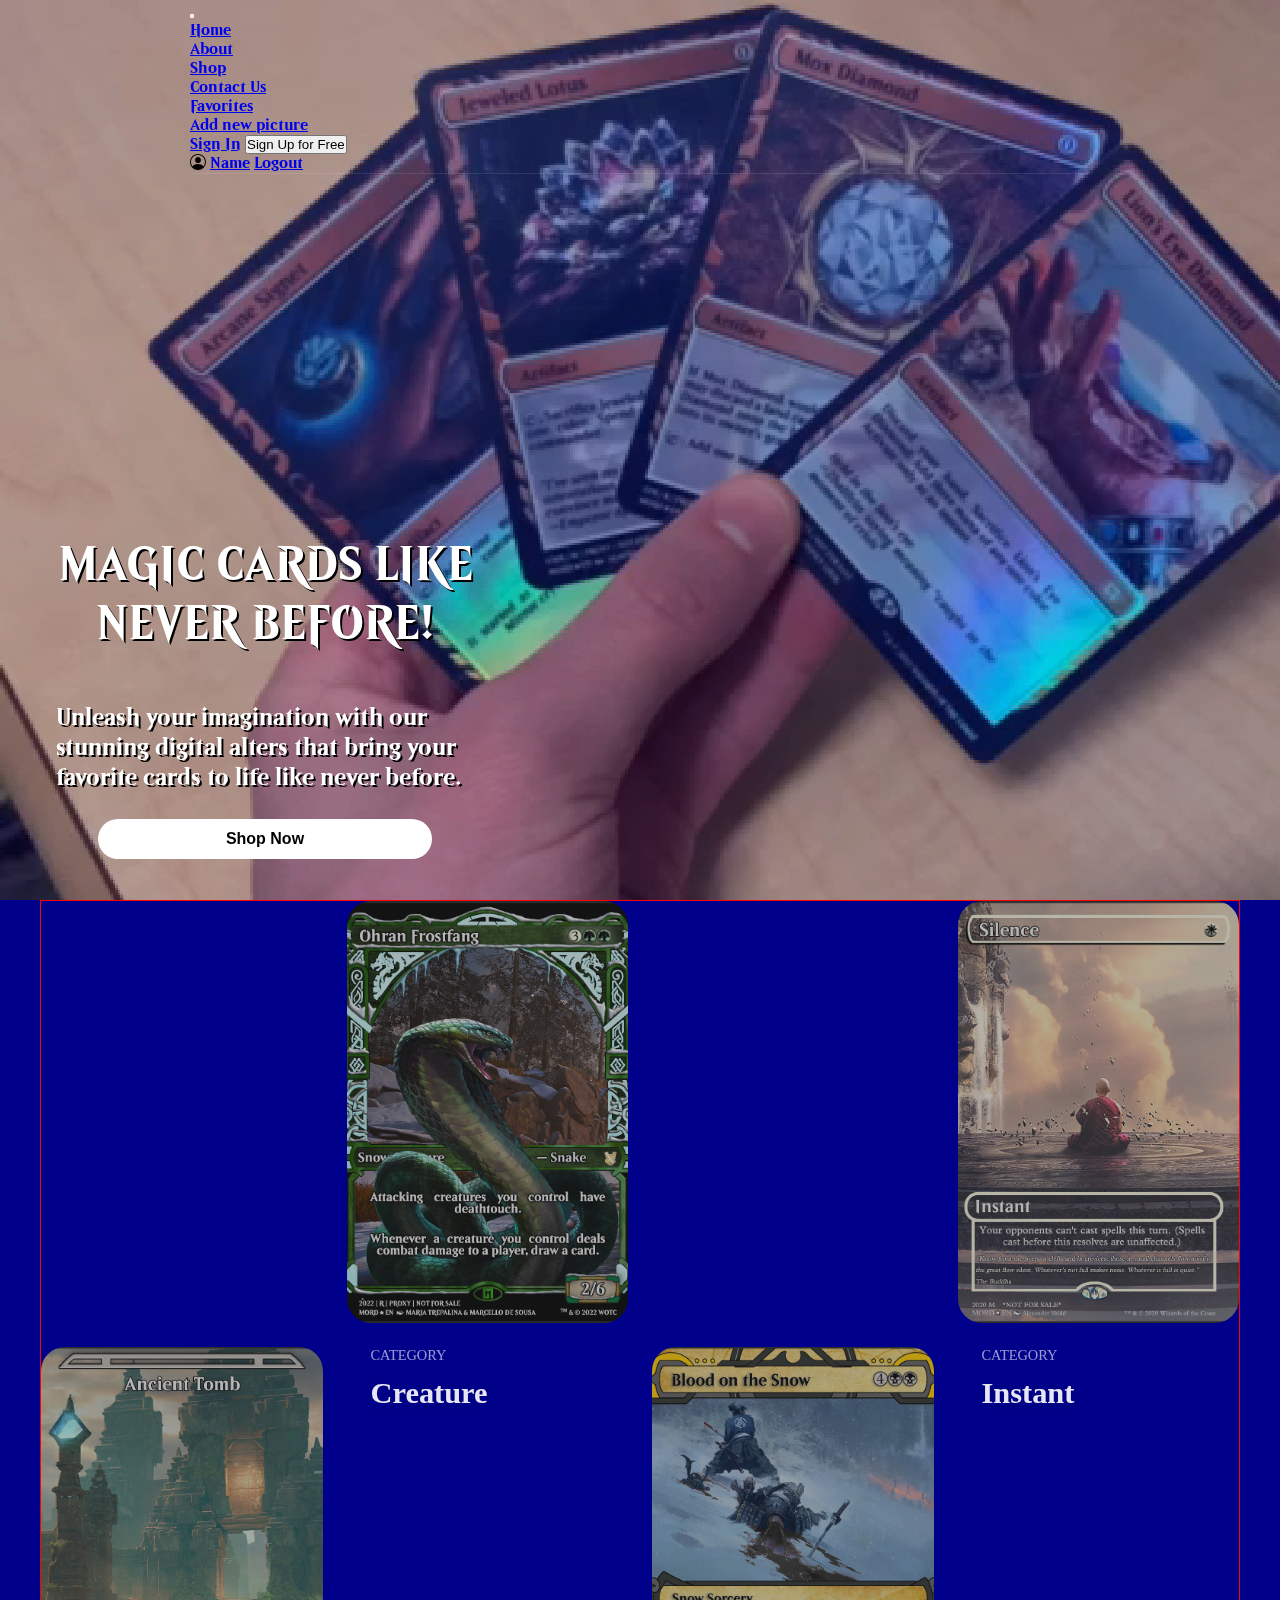
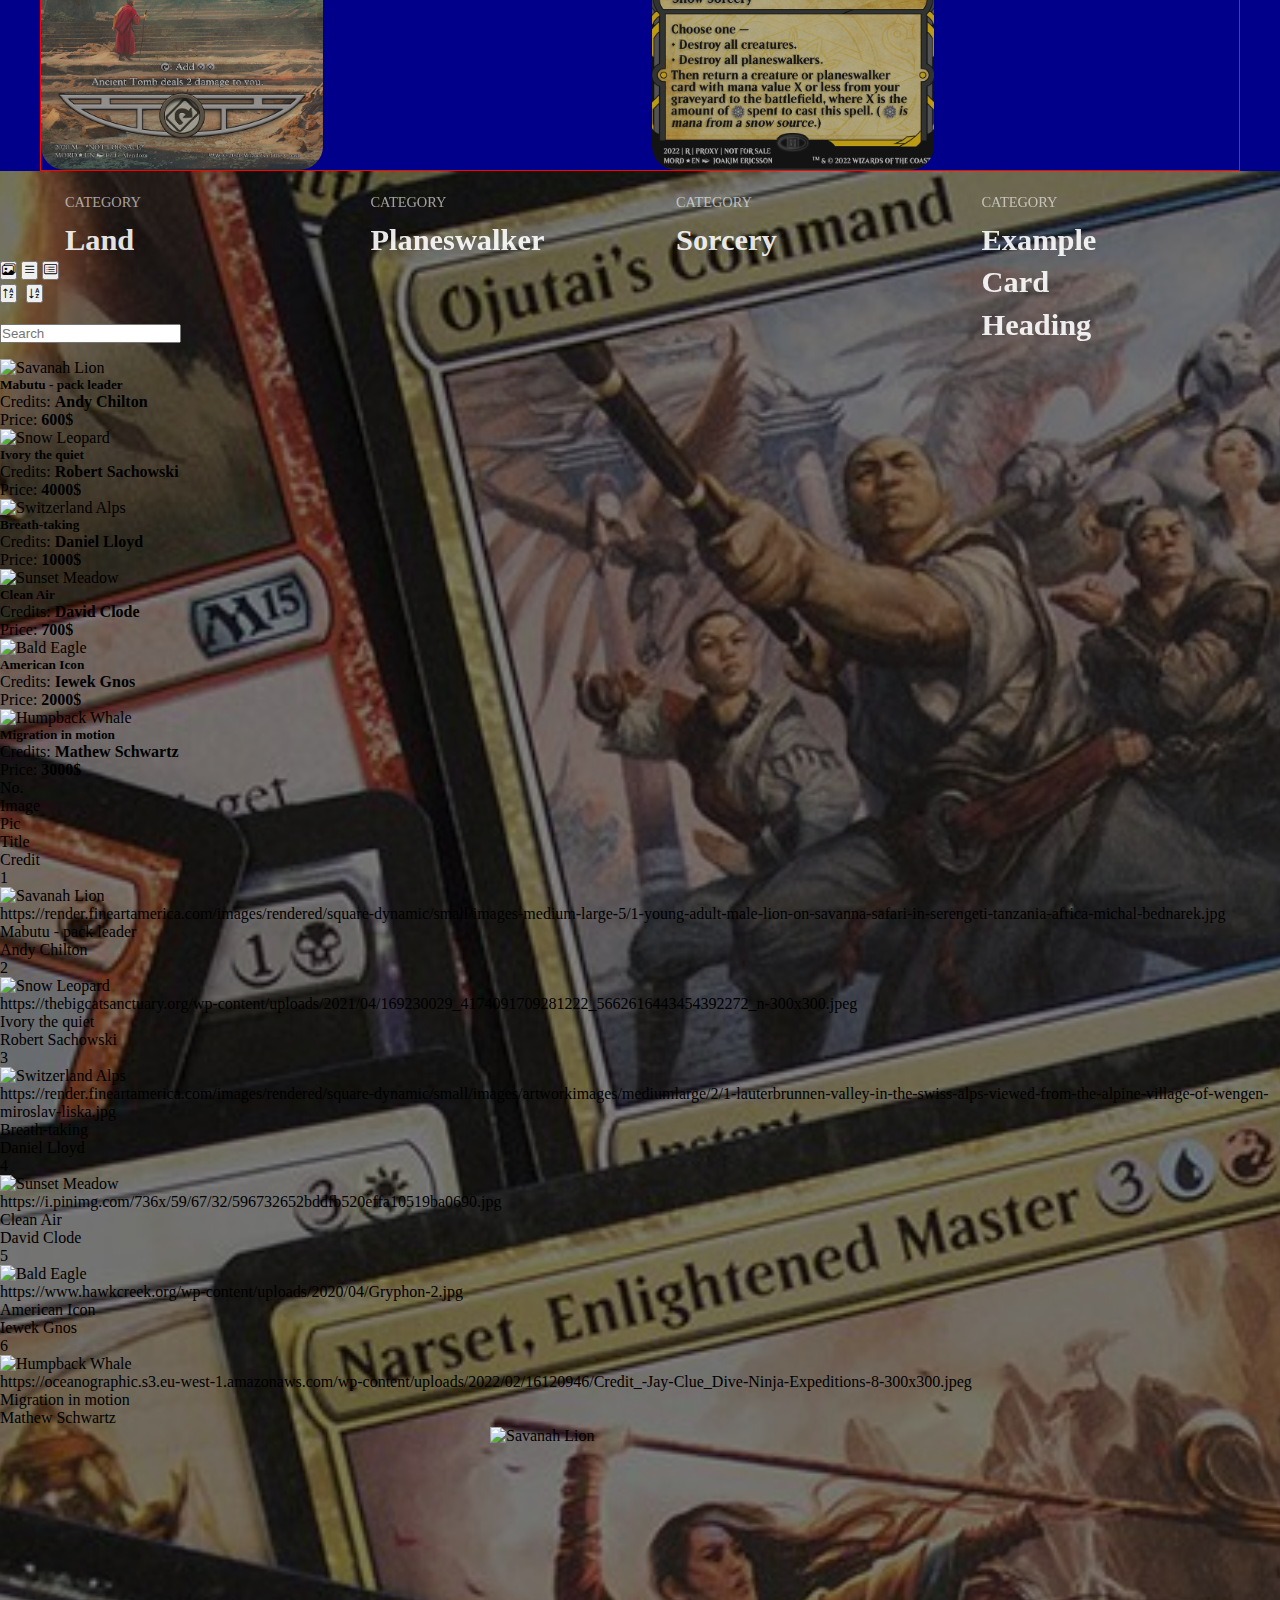
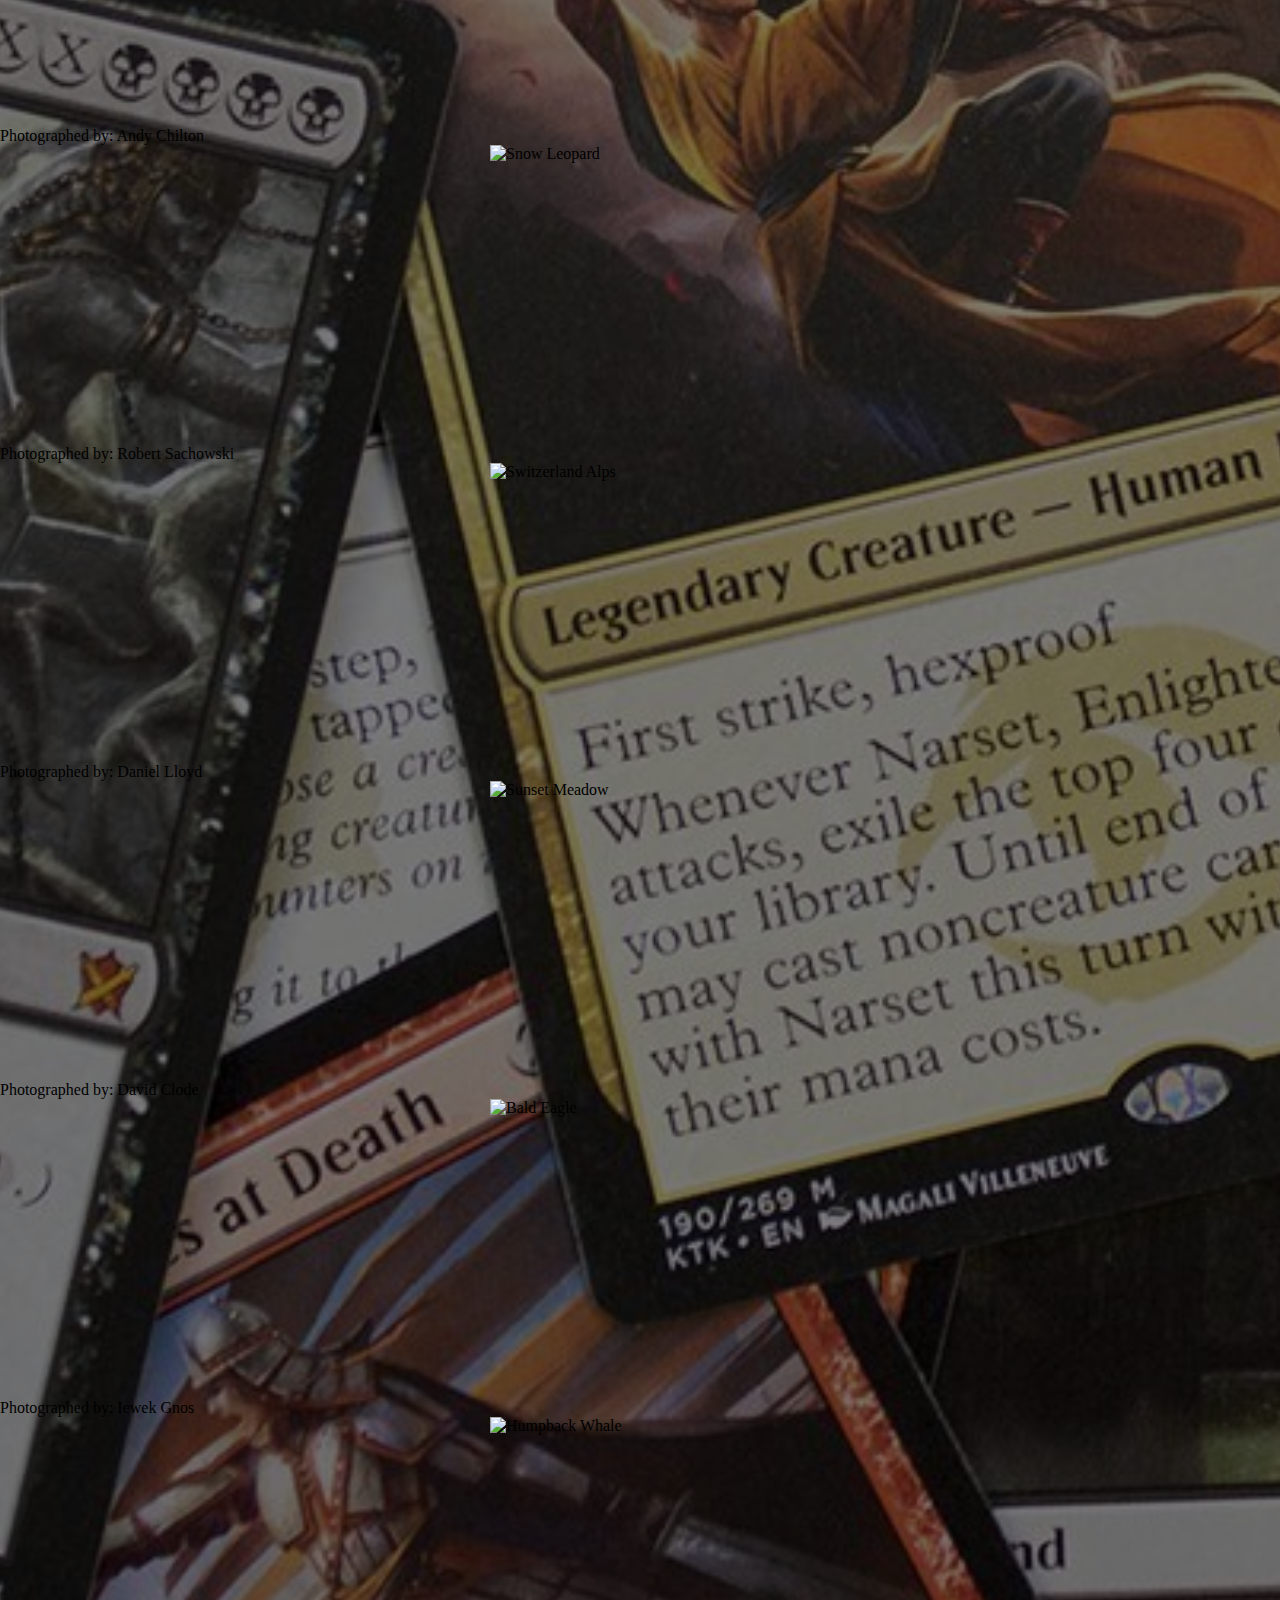
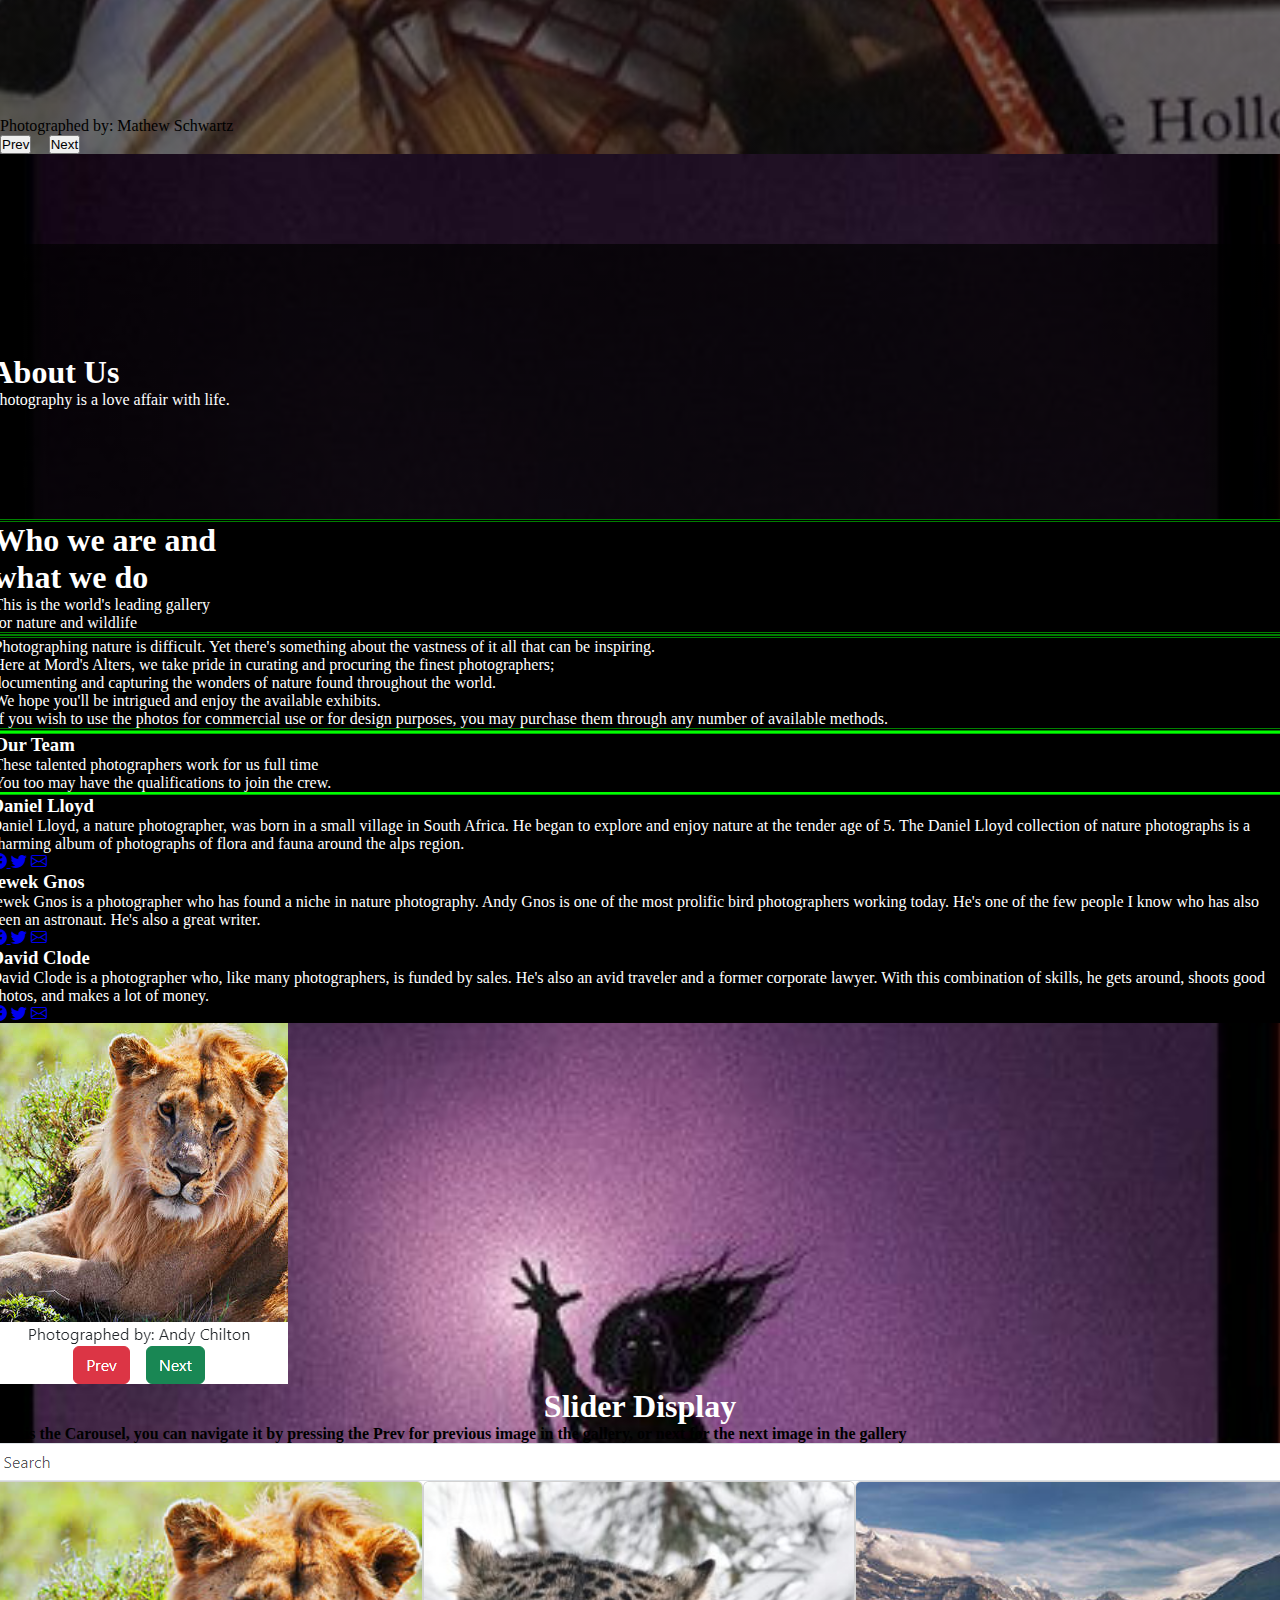
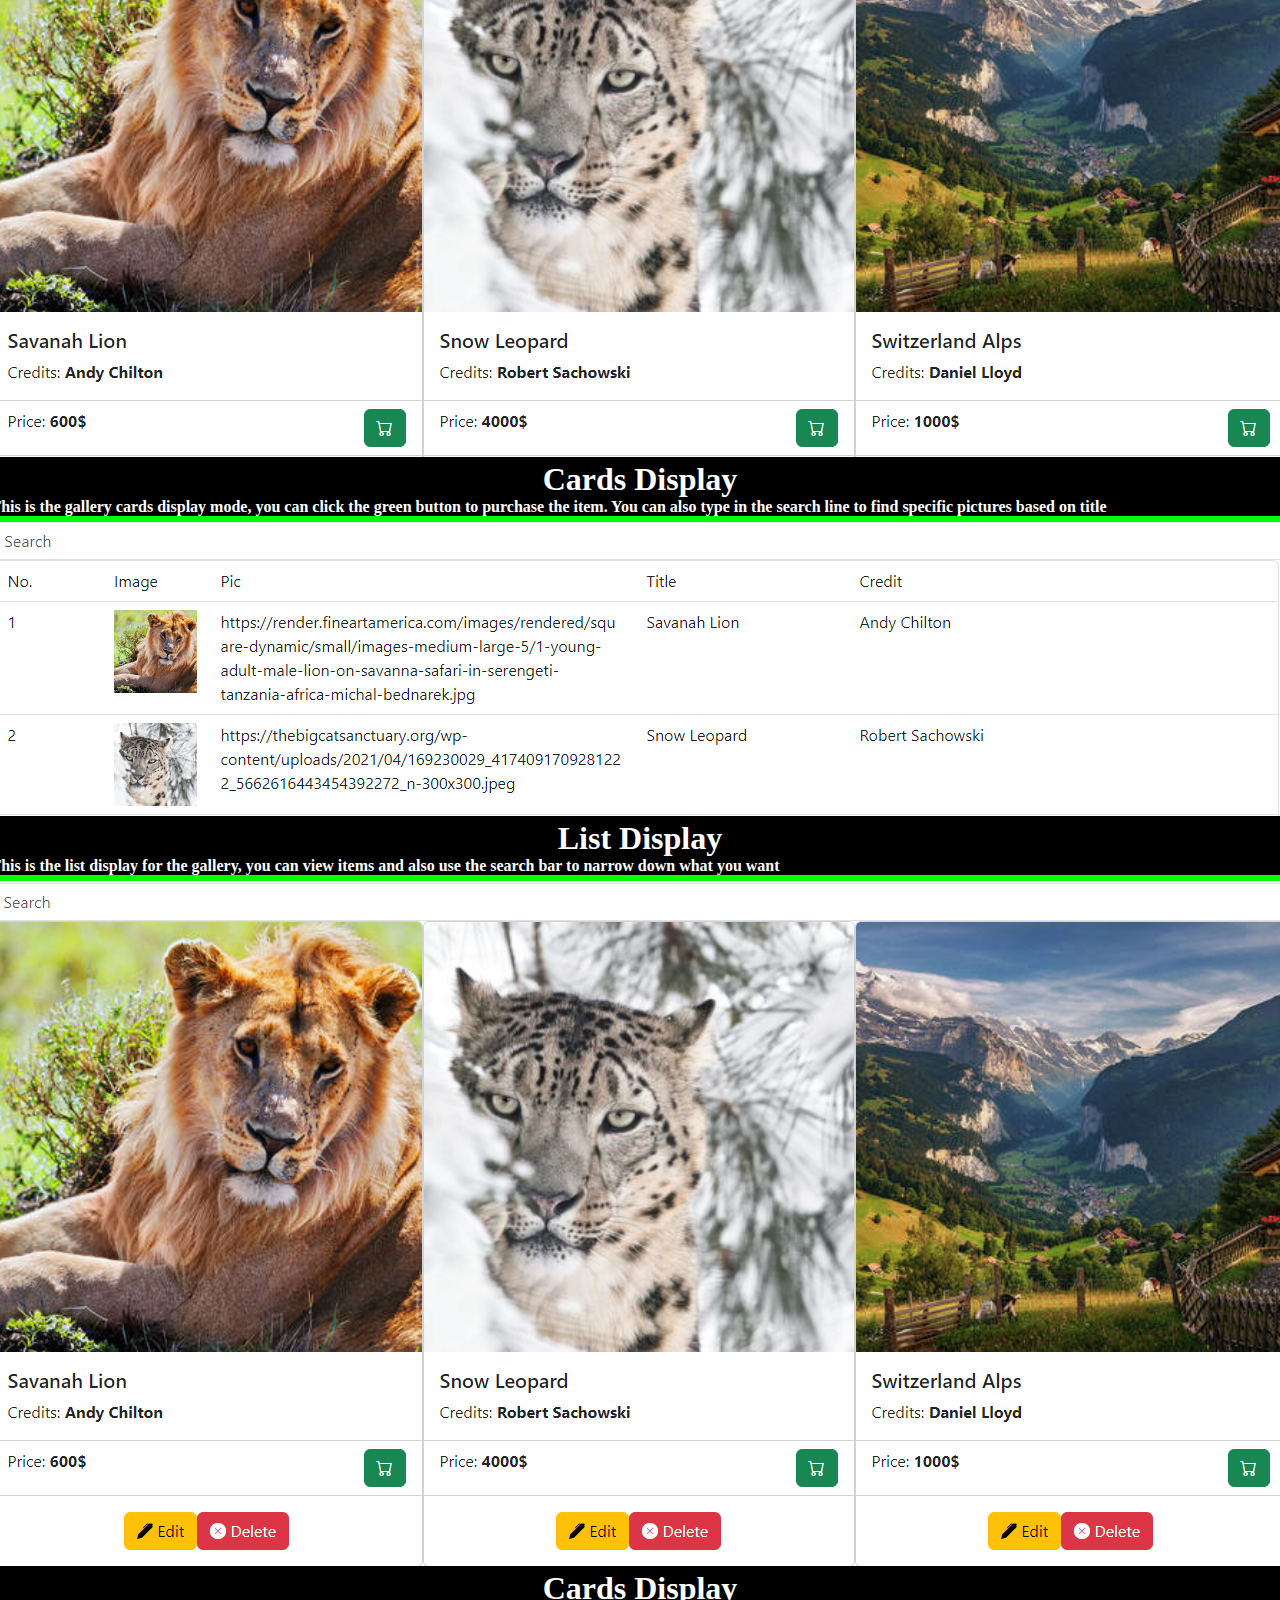
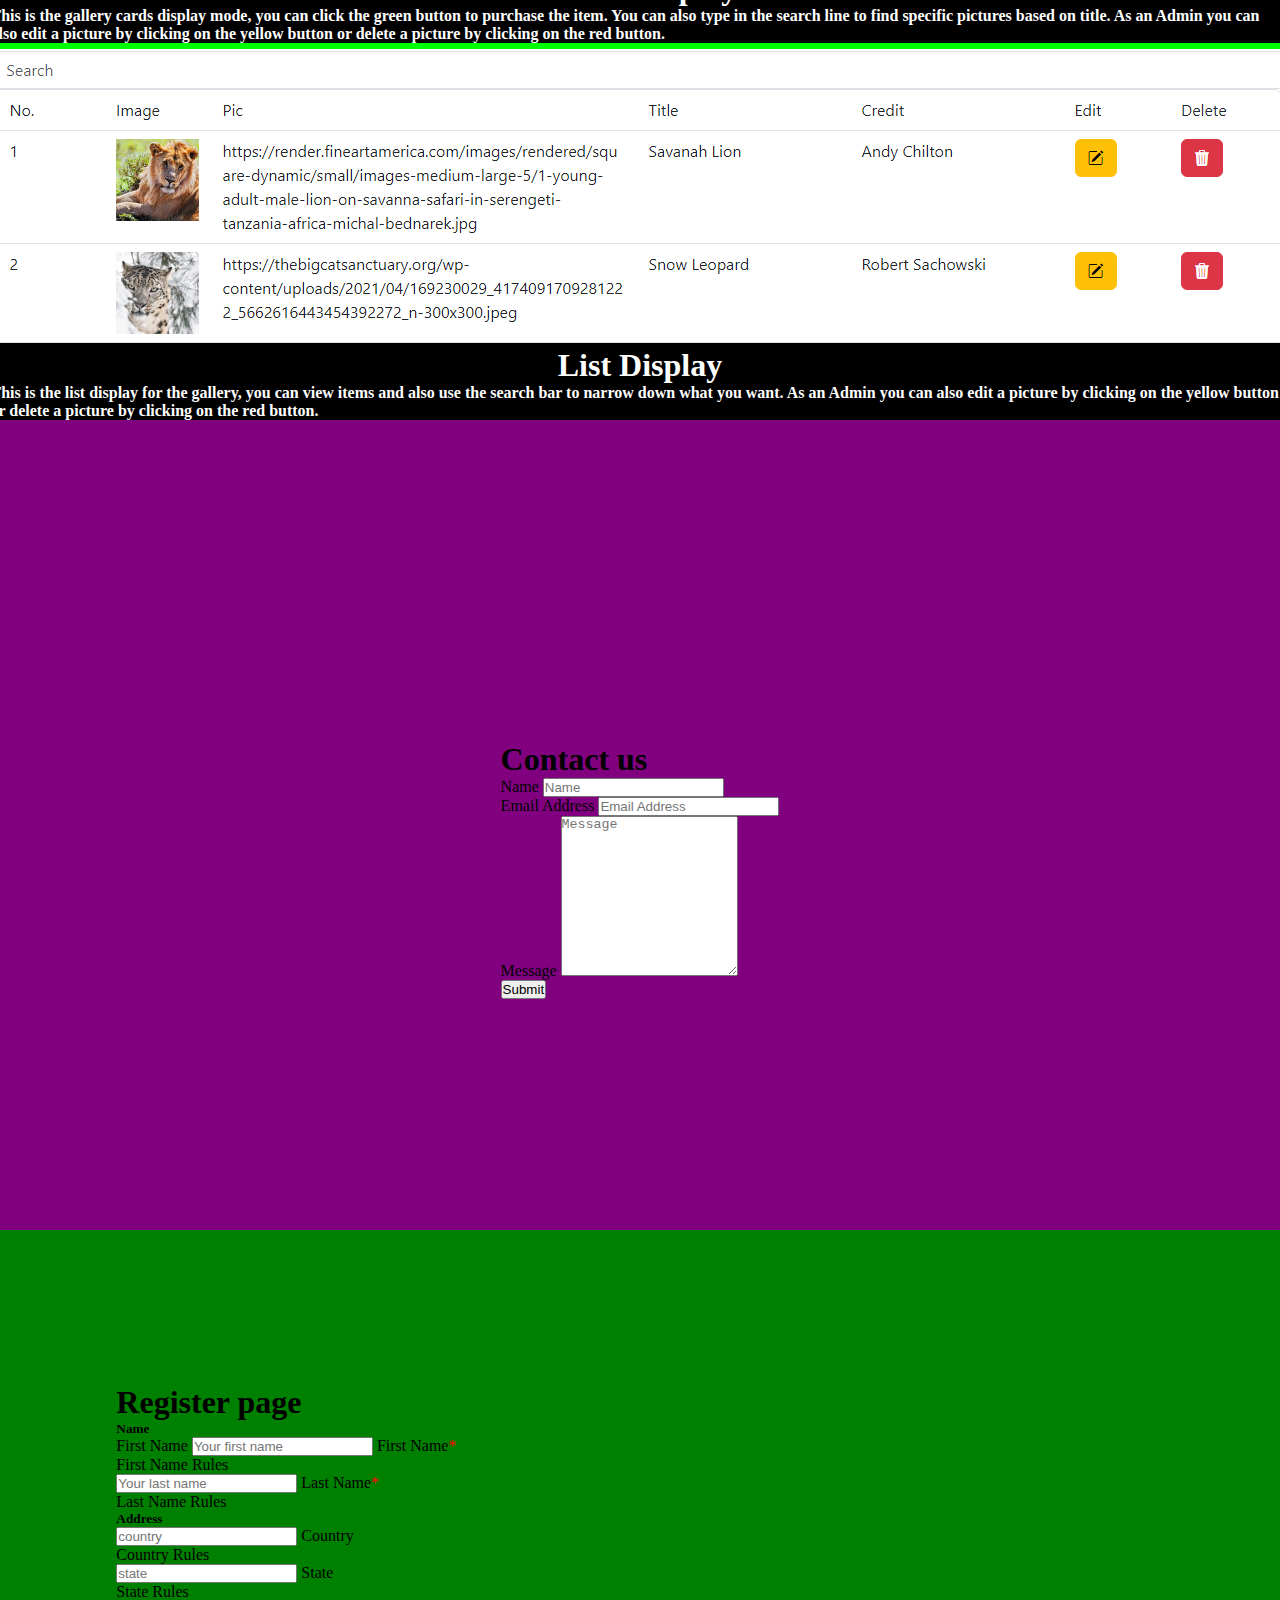
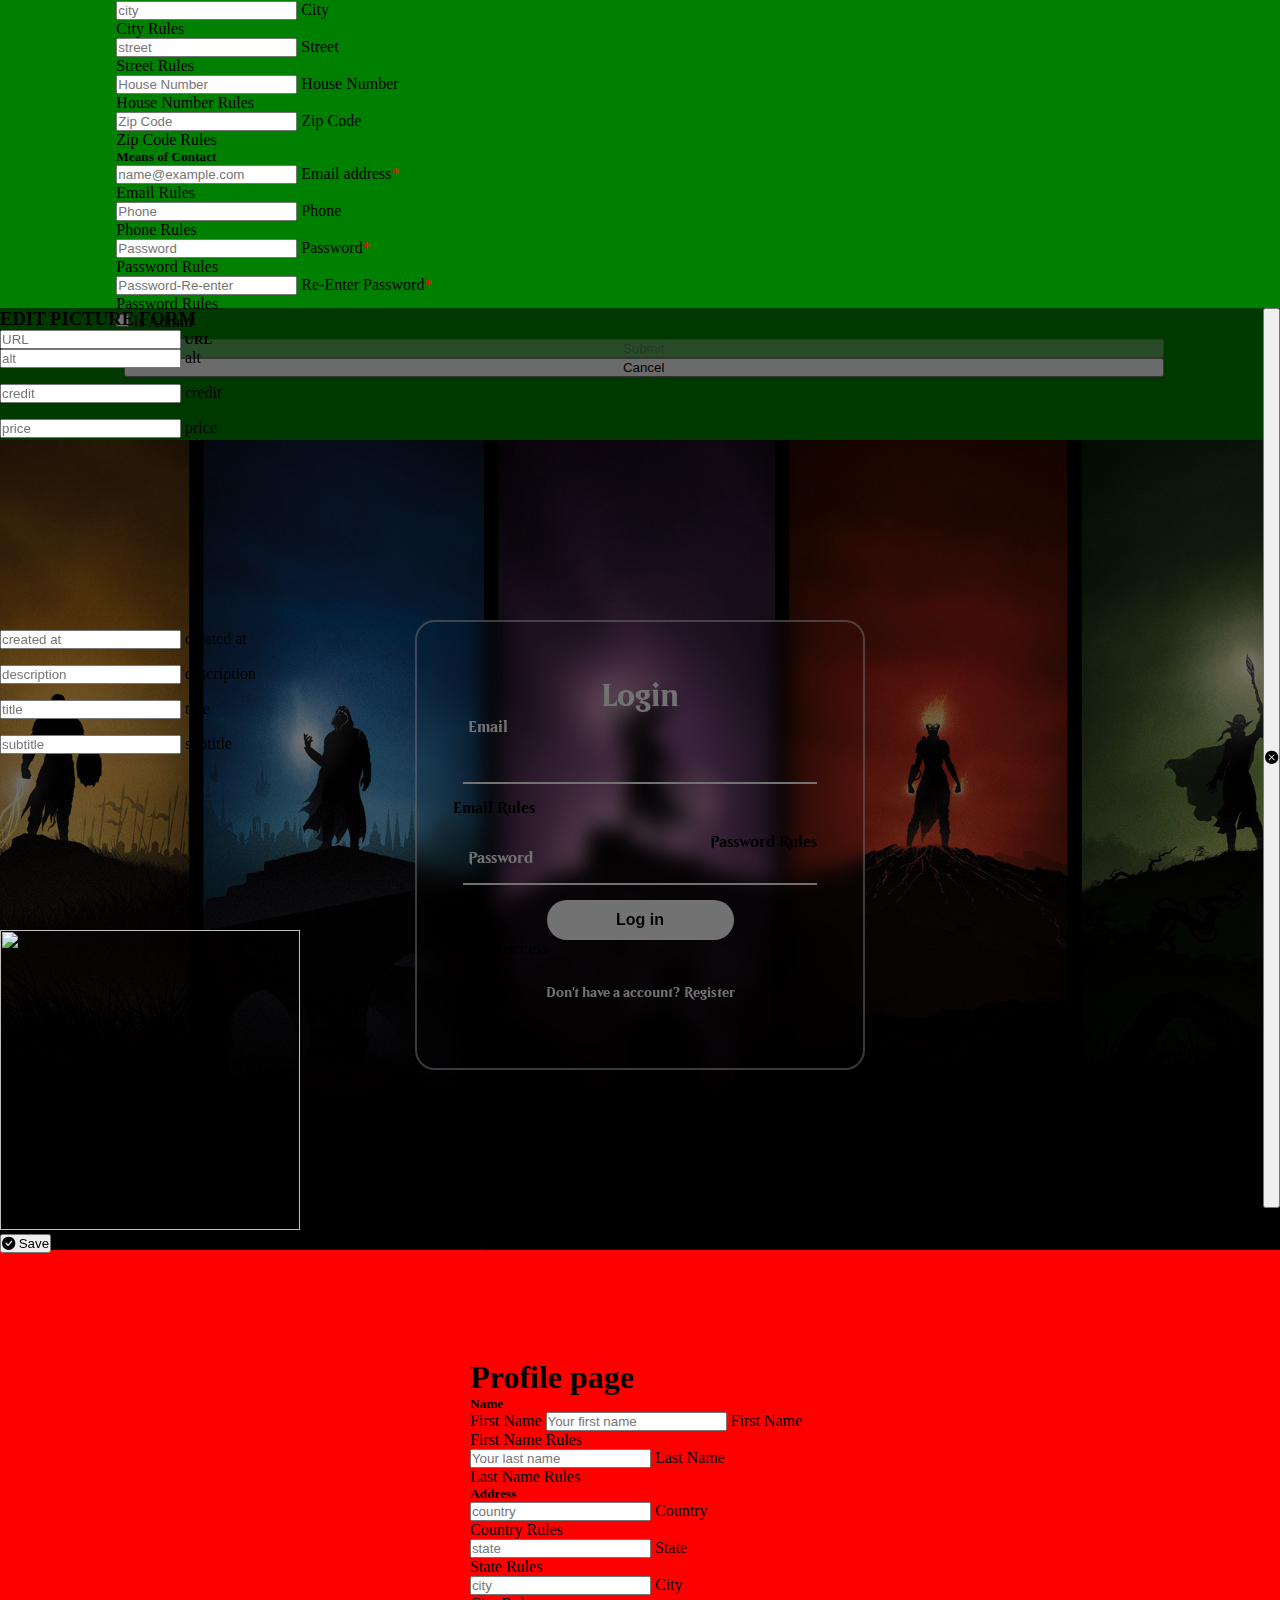
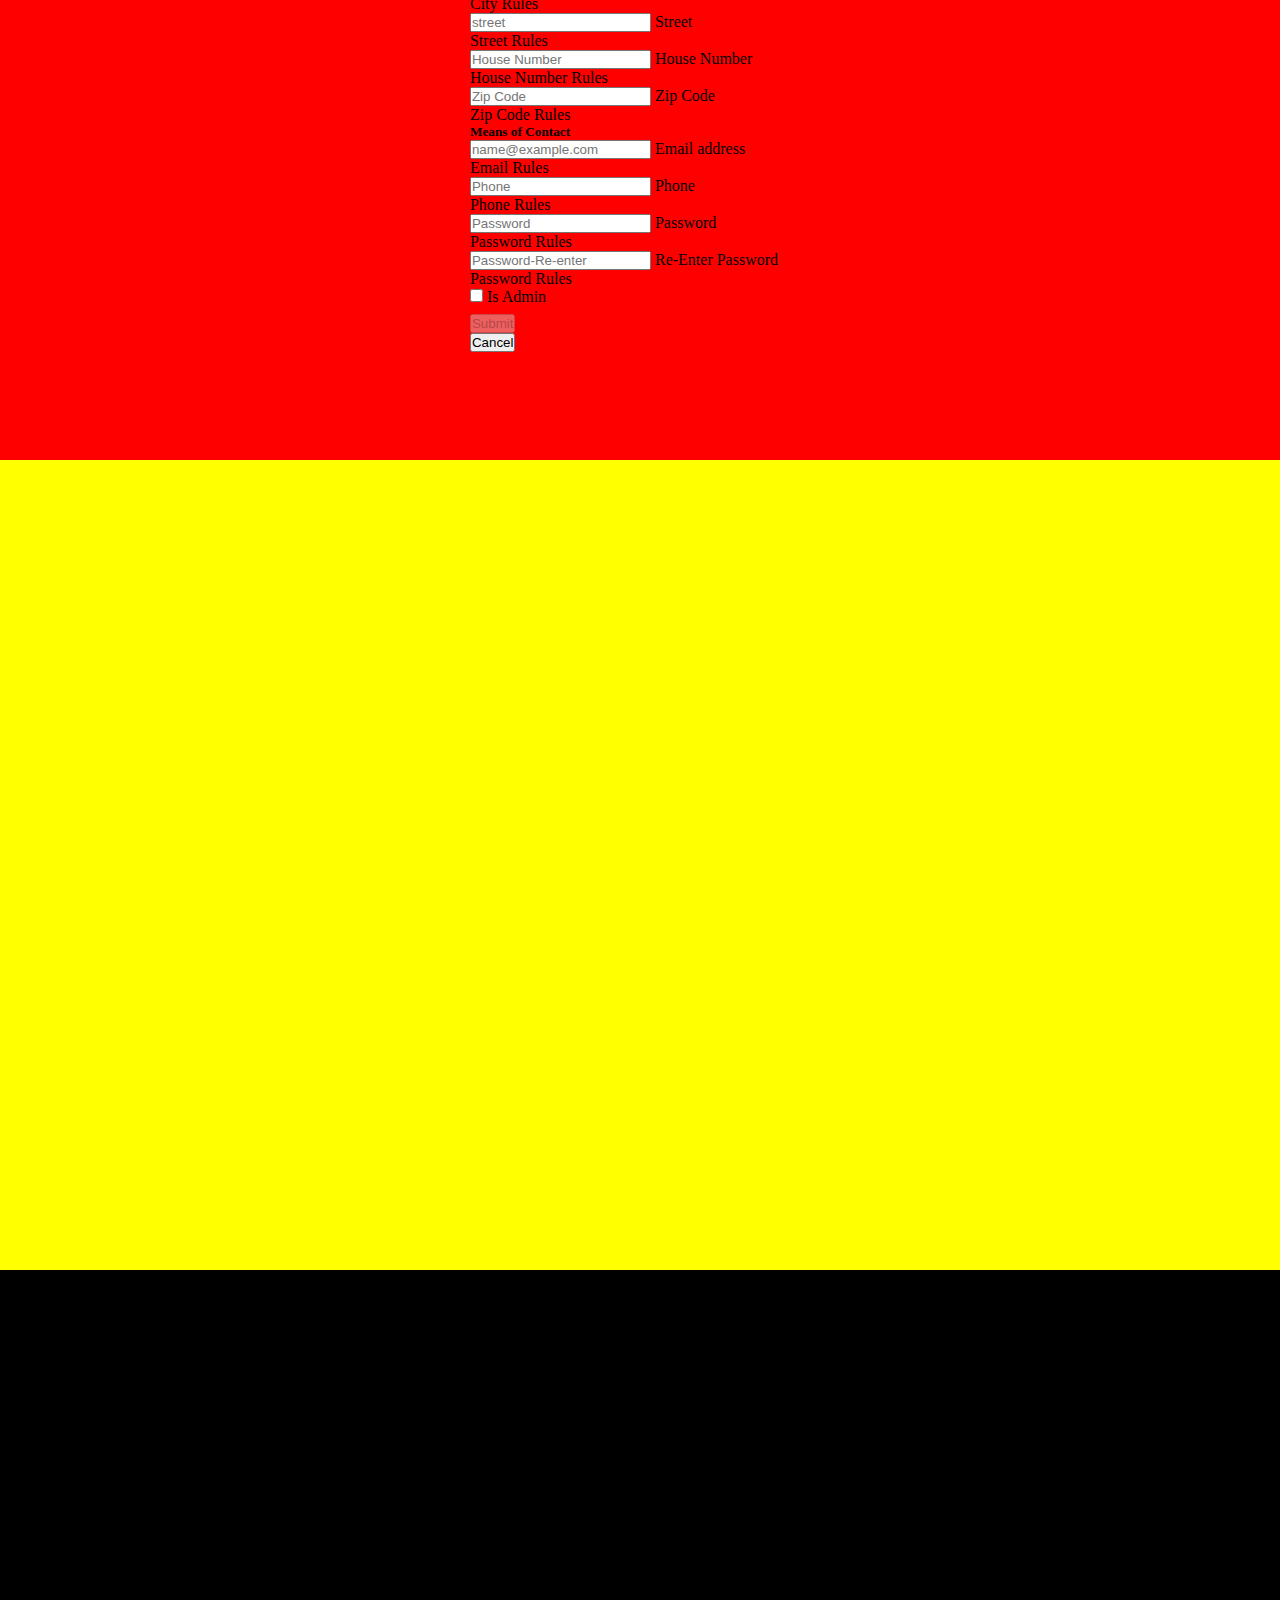
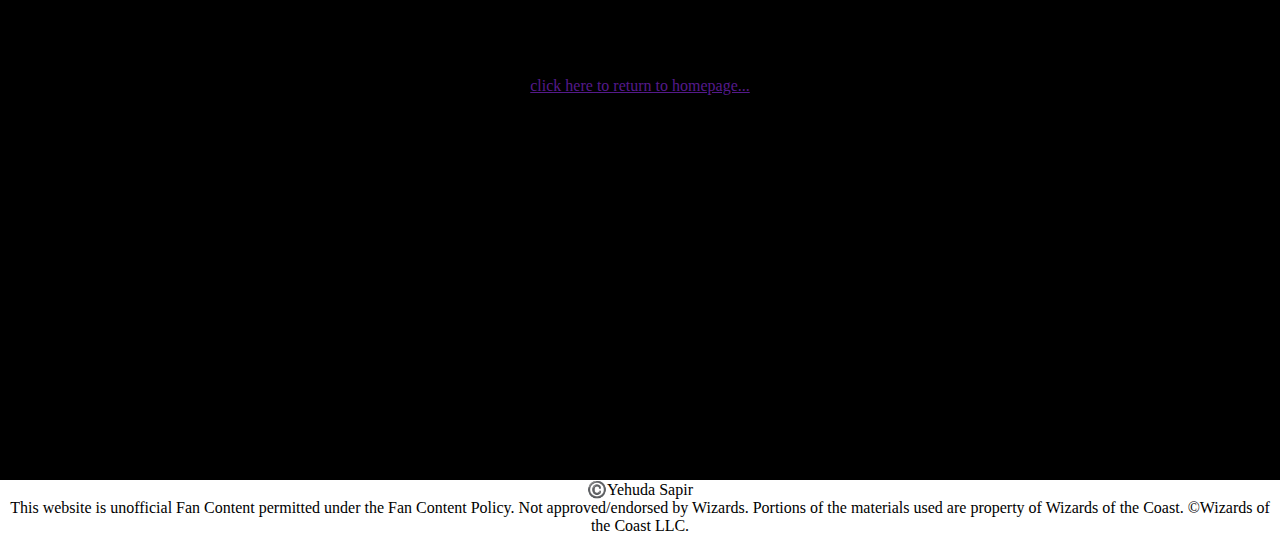
==== commit 273229a4: "More UI/CSS fixes" ====
--- a/public/index.html
+++ b/public/index.html
@@ -127,8 +127,8 @@
                     >Contact Us</a
                   >
                 </div>
-                <!-- ---------------------------- AFTER USER LOGIN ----------------------- -->
-                <div class="navbar-nav">
+                <!-- ============================ AFTER USER LOGIN ======================= -->
+                <div class="navbar-nav d-none">
                   <a class="nav-link" href="#" id="nav-favorite-pictures-link"
                     >Favorites</a
                   >
@@ -578,9 +578,9 @@
                     about the vastness of it all that can be inspiring.
                   </p>
                   <p>
-                    Here at Harel's Nature Gallery, we take pride in curating
-                    and procuring the finest photographers; <br />documenting
-                    and capturing the wonders of nature found throughout the
+                    Here at Mord's Alters, we take pride in curating and
+                    procuring the finest photographers; <br />documenting and
+                    capturing the wonders of nature found throughout the
                     world.<br />
                   </p>
                   <p>
--- a/public/stylesheets/stylesheet.css
+++ b/public/stylesheets/stylesheet.css
@@ -1 +1 @@
-footer{text-align:center}#logo{width:5vw}.asterisk{color:red}.home-btn-option{margin-bottom:.3rem}.testing-border{border:1px solid red !important}.empty{height:6rem}*{margin:0;padding:0;box-sizing:border-box}body::-webkit-scrollbar{display:none}.body{-ms-overflow-style:none;scrollbar-width:none}.setup-grid{display:grid;grid-template-rows:5% 90% 5%;grid-auto-rows:1fr;gap:0px 0px;grid-auto-flow:row;grid-template-areas:"Header Header Header" "Body Body Body" "Footer Footer Footer"}body{min-height:100vh;-webkit-font-smoothing:antialiased}header{grid-area:Header}main{grid-area:Body}footer{grid-area:Footer}section{display:flex;justify-content:center;align-items:center;width:100%;margin:auto}.container{flex-direction:column}@font-face{font-family:Beleren;src:url(../assets/fonts/typeface-beleren-bold-master/Beleren2016-Bold.woff)}.active-page{display:flex}.inactive-page{display:none}hr{height:.15em;background-image:linear-gradient(to right, rgb(0, 68, 255), rgba(0, 102, 255, 0));border:none;opacity:100% !important}.main-section{align-items:center;display:flex}h2{font-size:3rem}.home-btn-option{margin-bottom:.3rem}#homeDisplaySortASC{margin-right:.3rem}.wrapper{display:flex}.item{flex:1 200px;order:2}@media(max-width: 991px){.responsive-mt{margin-top:.9rem}.responsive-nav-flex{flex-direction:column}}header{position:absolute;top:0;left:0;min-width:100%;z-index:1000;display:flex;justify-content:center;align-items:center;margin:auto;height:6rem}.navbar{background-color:rgba(0,0,0,0) !important;font-family:Beleren;border-bottom:1px solid rgba(255,255,255,.1);display:flex;width:100vh;--bs-navbar-color: white;--bs-navbar-hover-color: yellow;--bs-navbar-active-color: rgba(var(--bs-emphasis-color-rgb), 1)}.nav-link{margin:auto}.popup-wrapper{position:fixed;width:100vw;height:100vh;background-color:rgba(0,0,0,.5529411765);top:0;left:0;z-index:999}.popup-input{padding-bottom:1em}#editPicturesPopupCancelBtn{position:absolute;right:0;bottom:0;height:100%}.editPictureCardBody{height:18.75rem}#editPicturesPopupImgDisplay{height:18.75rem;width:18.75rem}.PicTextContent{word-wrap:break-word}@media(max-width: 768px){.picture-list-text{text-align:center}}@media(max-width: 768px){.picture-list-img{display:flex;justify-content:center}}@media(max-width: 768px){.picture-list-header,.desktopAdminBtns{display:none}}@media(max-width: 1400px){.mobileAdminBtns{display:none}}@media(max-width: 1200px){.mobileAdminBtns{display:none}}@media(max-width: 992px){.mobileAdminBtns{display:none}}@media(max-width: 768px){.mobileAdminBtns{display:flex !important;justify-content:center}}.carousel-center-img{display:block;margin-left:auto;margin-right:auto}#next-carousel-btn{margin-left:1em}.carousel-inner>.carousel-item>img{height:18.75rem;width:18.75rem}.toast-icon{width:2rem}#toast-wrapper{position:fixed !important;left:36rem}@media(max-width: 1400px){#toast-wrapper{left:10rem}}@media(max-width: 1200px){#toast-wrapper{left:26.5rem}}@media(max-width: 992px){#toast-wrapper{left:20rem}}@media(max-width: 768px){#toast-wrapper{left:12rem}}#toast-wrapper>div{background-color:#fff}.form-box{position:relative;padding:1em;background:rgba(0,0,0,0);border:2px solid rgba(255,255,255,.5);border-radius:20px;-webkit-backdrop-filter:blur(10px);backdrop-filter:blur(10px);display:flex;justify-content:center;align-items:center;font-family:Beleren}.page-form{width:450px;height:450px}.form-direction{display:flex;flex-wrap:wrap;justify-content:center}.form-icons{display:flex;margin:auto}h2{font-size:2em;color:#fff;text-align:center}.inputbox{position:relative;display:flex;margin:15px 10px;border-bottom:2px solid #fff}.inputbox label{position:absolute;top:50%;left:5px;transform:translateY(-50%);color:#fff;font-size:1em;pointer-events:none;transition:.5s}input:focus~label,input:valid~label{top:-5px}.inputbox input{width:100%;height:50px;background:rgba(0,0,0,0);border:none;outline:none;font-size:1em;padding:0 35px 0 5px;color:#fff}.inputbox i{color:#fff;font-size:1.2em}.form-btn{display:flex;margin:auto;justify-content:center;align-items:center;width:50%;height:40px;border-radius:40px;background:#fff;border:none;outline:none;cursor:pointer;font-size:1em;font-weight:600}.register{font-size:.9em;color:#fff;text-align:center;margin:25px 0 10px}.register p a{text-decoration:none;color:#fff;font-weight:600}.register p a:hover{text-decoration:underline}main #home-page{background-color:#00008b}main #shop-page{background-position:center;background-repeat:no-repeat;background-size:cover;background-image:linear-gradient(rgba(0, 0, 0, 0.5), rgba(0, 0, 0, 0.5)),url("../assets/images/background-index.webp")}main #about-us{background:url("../assets/images/background-image.webp") no-repeat center;background-size:cover}main #contact-us-page{background-color:purple}main #register-page{background-color:green}main #login-page{background:url("../assets/images/background-image.webp") no-repeat center;background-size:cover}main #profile-page{background-color:red}main #favorite-pics-page{background-color:#ff0}main #page-not-found-page{background-color:#000}#home-page{min-width:100%;min-height:100%}#home-page .container{flex-direction:column}#home-page video{position:absolute;top:0;left:0;min-width:100%;min-height:100%;-o-object-fit:cover;object-fit:cover;opacity:.8}#home-page-hero{height:90vh;display:flex;align-items:flex-end;margin:auto}#home-page-hero .hero-section{position:relative;padding:1em;background:rgba(0,0,0,0);display:flex;justify-content:flex-end;align-items:flex-end;font-family:Beleren;z-index:2}#home-page-hero .hero-section h1,#home-page-hero a{color:#fff;text-shadow:2px 2px #000}#home-page-hero .hero-section h1{text-transform:uppercase;font-size:3em;padding-bottom:1em;text-align:center}#home-page-hero .hero-section a{font-size:1.5em;text-align:justify !important}#home-page-hero .shop-button{display:flex;margin:25px auto;justify-content:center;align-items:center;width:80%;height:40px;border-radius:40px;background:#fff;border:none;outline:none;cursor:pointer;font-size:1em;font-weight:600;color:#000}#home-page-shop{width:var(--width-container);--background-dark: #2d3548;--text-light: rgba(255, 255, 255, 0.6);--text-lighter: rgba(255, 255, 255, 0.9);--spacing-s: 8px;--spacing-m: 16px;--spacing-l: 24px;--spacing-xl: 32px;--spacing-xxl: 64px;--width-container: 1200px;--bs-body-bg: none !important}#home-page-shop *{border:0;margin:0;padding:0;box-sizing:border-box}#home-page-shop html{height:100%;font-family:"Montserrat",sans-serif;font-size:14px}#home-page-shop body{height:100%}#home-page-shop .hero-section{align-items:flex-start;display:flex;min-height:100%;justify-content:center}#home-page-shop .card-grid{display:grid;grid-template-columns:repeat(1, 1fr);grid-template-rows:1fr 1fr;gap:1em 1em;grid-column-gap:var(--spacing-l);grid-row-gap:var(--spacing-l);max-width:var(--width-container);width:100%}@media(min-width: 540px){#home-page-shop .card-grid{grid-template-columns:repeat(2, 1fr)}}@media(min-width: 960px){#home-page-shop .card-grid{grid-template-columns:repeat(4, 1fr)}}#home-page-shop .card{list-style:none;position:relative}#home-page-shop .card:before{content:"";display:block;padding-bottom:150%;width:100%}#home-page-shop .card__background{background-size:cover;background-position:center;border-radius:var(--spacing-l);bottom:0;filter:brightness(0.75) saturate(1.2) contrast(0.85);left:0;position:absolute;right:0;top:0;transform-origin:center;transform:scale(1) translateZ(0);transition:filter 200ms linear,transform 200ms linear}#home-page-shop .card-a:hover .card__background{transform:scale(1.05) translateZ(0)}#home-page-shop .card-grid:hover>.card:not(:hover) .card__background{filter:brightness(0.5) saturate(0) contrast(1.2) blur(20px)}#home-page-shop .card__content{left:0;padding:var(--spacing-l);position:absolute}#home-page-shop .card__category{color:var(--text-light);font-size:.9rem;margin-bottom:var(--spacing-s);text-transform:uppercase}#home-page-shop .card__heading{color:var(--text-lighter);font-size:1.9rem;text-shadow:2px 2px 20px rgba(0,0,0,.2);line-height:1.4;word-spacing:100vw}.isAdminRow{padding-bottom:.5em}.register-btn{margin-left:.55em;width:78em}.is-admin-checkbox{background-color:green}.login-btn{margin-left:.55em;width:81.2em}.login-not-register-text-and-button{padding-top:1em;padding-bottom:1em}#login-goto-register-page{color:green}.image-aboutus-banner{background:linear-gradient(rgba(0, 0, 0, 0.7), rgba(0, 0, 0, 0.7)),url("https://cdn.naturettl.com/wp-content/uploads/2017/07/22013347/start-here-lead.jpg");background-repeat:no-repeat;background-size:cover;background-position:center center;color:#fff;padding-top:6.875rem;padding-bottom:6.875rem}.about-us-div,.team-box,.cards-display-how-to-section,.list-display-how-to-section{background-color:#000;color:#fff}.about-us-team-header-row{border-color:lime;border-style:ridge}.about-poetic-desc-div{border-color:green;border-style:double}.divider-line{border-color:lime;border-style:solid}#shop-filter{width:100%}#shop-search{width:100%;margin:1rem 0}/*# sourceMappingURL=stylesheet.css.map */+#logo{width:5vw}.asterisk{color:red}.home-btn-option{margin-bottom:.3rem}.testing-border{border:1px solid red !important}.empty{height:10vh}*{margin:0;padding:0;box-sizing:border-box}body::-webkit-scrollbar{display:none}.body{-ms-overflow-style:none;scrollbar-width:none}.setup-grid{display:grid;grid-template-rows:5% 90% 5%;grid-auto-rows:1fr;gap:0px 0px;grid-auto-flow:row;grid-template-areas:"Header Header Header" "Body Body Body" "Footer Footer Footer"}body{min-height:100vh;-webkit-font-smoothing:antialiased}header{grid-area:Header}main{grid-area:Body}footer{grid-area:Footer}section{display:flex;justify-content:center;align-items:center;width:100%;margin:auto;min-height:90vh}footer{text-align:center;height:5vh}.container{flex-direction:column}@font-face{font-family:Beleren;src:url(../assets/fonts/typeface-beleren-bold-master/Beleren2016-Bold.woff)}.active-page{display:flex}.inactive-page{display:none}hr{height:.15em;background-image:linear-gradient(to right, rgb(0, 68, 255), rgba(0, 102, 255, 0));border:none;opacity:100% !important}.main-section{margin:auto;align-items:center;display:flex}h2{font-size:3rem}.home-btn-option{margin-bottom:.3rem}#homeDisplaySortASC{margin-right:.3rem}.wrapper{display:flex}.item{flex:1 200px;order:2}@media(max-width: 991px){.responsive-mt{margin-top:.9rem}.responsive-nav-flex{flex-direction:column}}header{position:absolute;top:0;left:0;min-width:100%;z-index:1000;display:flex;justify-content:center;align-items:center;margin:auto;height:10vh}.navbar{background-color:rgba(0,0,0,0) !important;font-family:Beleren;border-bottom:1px solid rgba(255,255,255,.1);display:flex;width:100vh;--bs-navbar-color: white;--bs-navbar-hover-color: yellow;--bs-navbar-active-color: rgba(var(--bs-emphasis-color-rgb), 1)}.nav-link{margin:auto}.popup-wrapper{position:fixed;width:100vw;height:100vh;background-color:rgba(0,0,0,.5529411765);top:0;left:0;z-index:999}.popup-input{padding-bottom:1em}#editPicturesPopupCancelBtn{position:absolute;right:0;bottom:0;height:100%}.editPictureCardBody{height:18.75rem}#editPicturesPopupImgDisplay{height:18.75rem;width:18.75rem}.PicTextContent{word-wrap:break-word}@media(max-width: 768px){.picture-list-text{text-align:center}}@media(max-width: 768px){.picture-list-img{display:flex;justify-content:center}}@media(max-width: 768px){.picture-list-header,.desktopAdminBtns{display:none}}@media(max-width: 1400px){.mobileAdminBtns{display:none}}@media(max-width: 1200px){.mobileAdminBtns{display:none}}@media(max-width: 992px){.mobileAdminBtns{display:none}}@media(max-width: 768px){.mobileAdminBtns{display:flex !important;justify-content:center}}.carousel-center-img{display:block;margin-left:auto;margin-right:auto}#next-carousel-btn{margin-left:1em}.carousel-inner>.carousel-item>img{height:18.75rem;width:18.75rem}.toast-icon{width:2rem}#toast-wrapper{position:fixed !important;left:36rem}@media(max-width: 1400px){#toast-wrapper{left:10rem}}@media(max-width: 1200px){#toast-wrapper{left:26.5rem}}@media(max-width: 992px){#toast-wrapper{left:20rem}}@media(max-width: 768px){#toast-wrapper{left:12rem}}#toast-wrapper>div{background-color:#fff}.form-box{position:relative;padding:1em;background:rgba(0,0,0,0);border:2px solid rgba(255,255,255,.5);border-radius:20px;-webkit-backdrop-filter:blur(10px);backdrop-filter:blur(10px);display:flex;justify-content:center;align-items:center;font-family:Beleren}.page-form{width:450px;height:450px}.form-direction{display:flex;flex-wrap:wrap;justify-content:center}.form-icons{display:flex;margin:auto}h2{font-size:2em;color:#fff;text-align:center}.inputbox{position:relative;display:flex;margin:15px 10px;border-bottom:2px solid #fff}.inputbox label{position:absolute;top:50%;left:5px;transform:translateY(-50%);color:#fff;font-size:1em;pointer-events:none;transition:.5s}input:focus~label,input:valid~label{top:-5px}.inputbox input{width:100%;height:50px;background:rgba(0,0,0,0);border:none;outline:none;font-size:1em;padding:0 35px 0 5px;color:#fff}.inputbox i{color:#fff;font-size:1.2em}.form-btn{display:flex;margin:auto;justify-content:center;align-items:center;width:50%;height:40px;border-radius:40px;background:#fff;border:none;outline:none;cursor:pointer;font-size:1em;font-weight:600}.register{font-size:.9em;color:#fff;text-align:center;margin:25px 0 10px}.register p a{text-decoration:none;color:#fff;font-weight:600}.register p a:hover{text-decoration:underline}main #home-page{background-color:#00008b}main #shop-page{background-position:center;background-repeat:no-repeat;background-size:cover;background-image:linear-gradient(rgba(0, 0, 0, 0.5), rgba(0, 0, 0, 0.5)),url("../assets/images/background-index.webp")}main #about-us{background:url("../assets/images/background-image.webp") no-repeat center;background-size:cover}main #contact-us-page{background-color:purple}main #register-page{background-color:green}main #login-page{background:url("../assets/images/background-image.webp") no-repeat center;background-size:cover}main #profile-page{background-color:red}main #favorite-pics-page{background-color:#ff0}main #page-not-found-page{background-color:#000}#home-page{min-width:100%;min-height:100%}#home-page .container{flex-direction:column}#home-page video{position:absolute;top:0;left:0;min-width:100%;min-height:100%;-o-object-fit:cover;object-fit:cover;opacity:.8}#home-page-hero{height:90vh;display:flex;align-items:flex-end;margin:auto}#home-page-hero .hero-section{position:relative;padding:1em;background:rgba(0,0,0,0);display:flex;justify-content:flex-end;align-items:flex-end;font-family:Beleren;z-index:2}#home-page-hero .hero-section h1,#home-page-hero a{color:#fff;text-shadow:2px 2px #000}#home-page-hero .hero-section h1{text-transform:uppercase;font-size:3em;padding-bottom:1em;text-align:center}#home-page-hero .hero-section a{font-size:1.5em;text-align:justify !important}#home-page-hero .shop-button{display:flex;margin:25px auto;justify-content:center;align-items:center;width:80%;height:40px;border-radius:40px;background:#fff;border:none;outline:none;cursor:pointer;font-size:1em;font-weight:600;color:#000}#home-page-shop{width:var(--width-container);--background-dark: #2d3548;--text-light: rgba(255, 255, 255, 0.6);--text-lighter: rgba(255, 255, 255, 0.9);--spacing-s: 8px;--spacing-m: 16px;--spacing-l: 24px;--spacing-xl: 32px;--spacing-xxl: 64px;--width-container: 1200px;--bs-body-bg: none !important}#home-page-shop *{border:0;margin:0;padding:0;box-sizing:border-box}#home-page-shop html{height:100%;font-family:"Montserrat",sans-serif;font-size:14px}#home-page-shop body{height:100%}#home-page-shop .hero-section{align-items:flex-start;display:flex;min-height:100%;justify-content:center}#home-page-shop .card-grid{display:grid;grid-template-columns:repeat(1, 1fr);grid-template-rows:1fr 1fr;gap:1em 1em;grid-column-gap:var(--spacing-l);grid-row-gap:var(--spacing-l);max-width:var(--width-container);width:100%}@media(min-width: 540px){#home-page-shop .card-grid{grid-template-columns:repeat(2, 1fr)}}@media(min-width: 960px){#home-page-shop .card-grid{grid-template-columns:repeat(4, 1fr)}}#home-page-shop .card{list-style:none;position:relative}#home-page-shop .card:before{content:"";display:block;padding-bottom:150%;width:100%}#home-page-shop .card__background{background-size:cover;background-position:center;border-radius:var(--spacing-l);bottom:0;filter:brightness(0.75) saturate(1.2) contrast(0.85);left:0;position:absolute;right:0;top:0;transform-origin:center;transform:scale(1) translateZ(0);transition:filter 200ms linear,transform 200ms linear}#home-page-shop .card-a:hover .card__background{transform:scale(1.05) translateZ(0)}#home-page-shop .card-grid:hover>.card:not(:hover) .card__background{filter:brightness(0.5) saturate(0) contrast(1.2) blur(20px)}#home-page-shop .card__content{left:0;padding:var(--spacing-l);position:absolute}#home-page-shop .card__category{color:var(--text-light);font-size:.9rem;margin-bottom:var(--spacing-s);text-transform:uppercase}#home-page-shop .card__heading{color:var(--text-lighter);font-size:1.9rem;text-shadow:2px 2px 20px rgba(0,0,0,.2);line-height:1.4;word-spacing:100vw}.isAdminRow{padding-bottom:.5em}.register-btn{margin-left:.55em;width:78em}.is-admin-checkbox{background-color:green}.login-btn{margin-left:.55em;width:81.2em}.login-not-register-text-and-button{padding-top:1em;padding-bottom:1em}#login-goto-register-page{color:green}.image-aboutus-banner{background:linear-gradient(rgba(0, 0, 0, 0.7), rgba(0, 0, 0, 0.7)),url("https://cdn.naturettl.com/wp-content/uploads/2017/07/22013347/start-here-lead.jpg");background-repeat:no-repeat;background-size:cover;background-position:center center;color:#fff;padding-top:6.875rem;padding-bottom:6.875rem}.about-us-div,.team-box,.cards-display-how-to-section,.list-display-how-to-section{background-color:#000;color:#fff}.about-us-team-header-row{border-color:lime;border-style:ridge}.about-poetic-desc-div{border-color:green;border-style:double}.divider-line{border-color:lime;border-style:solid}#shop-filter{width:100%}#shop-search{width:100%;margin:1rem 0}/*# sourceMappingURL=stylesheet.css.map */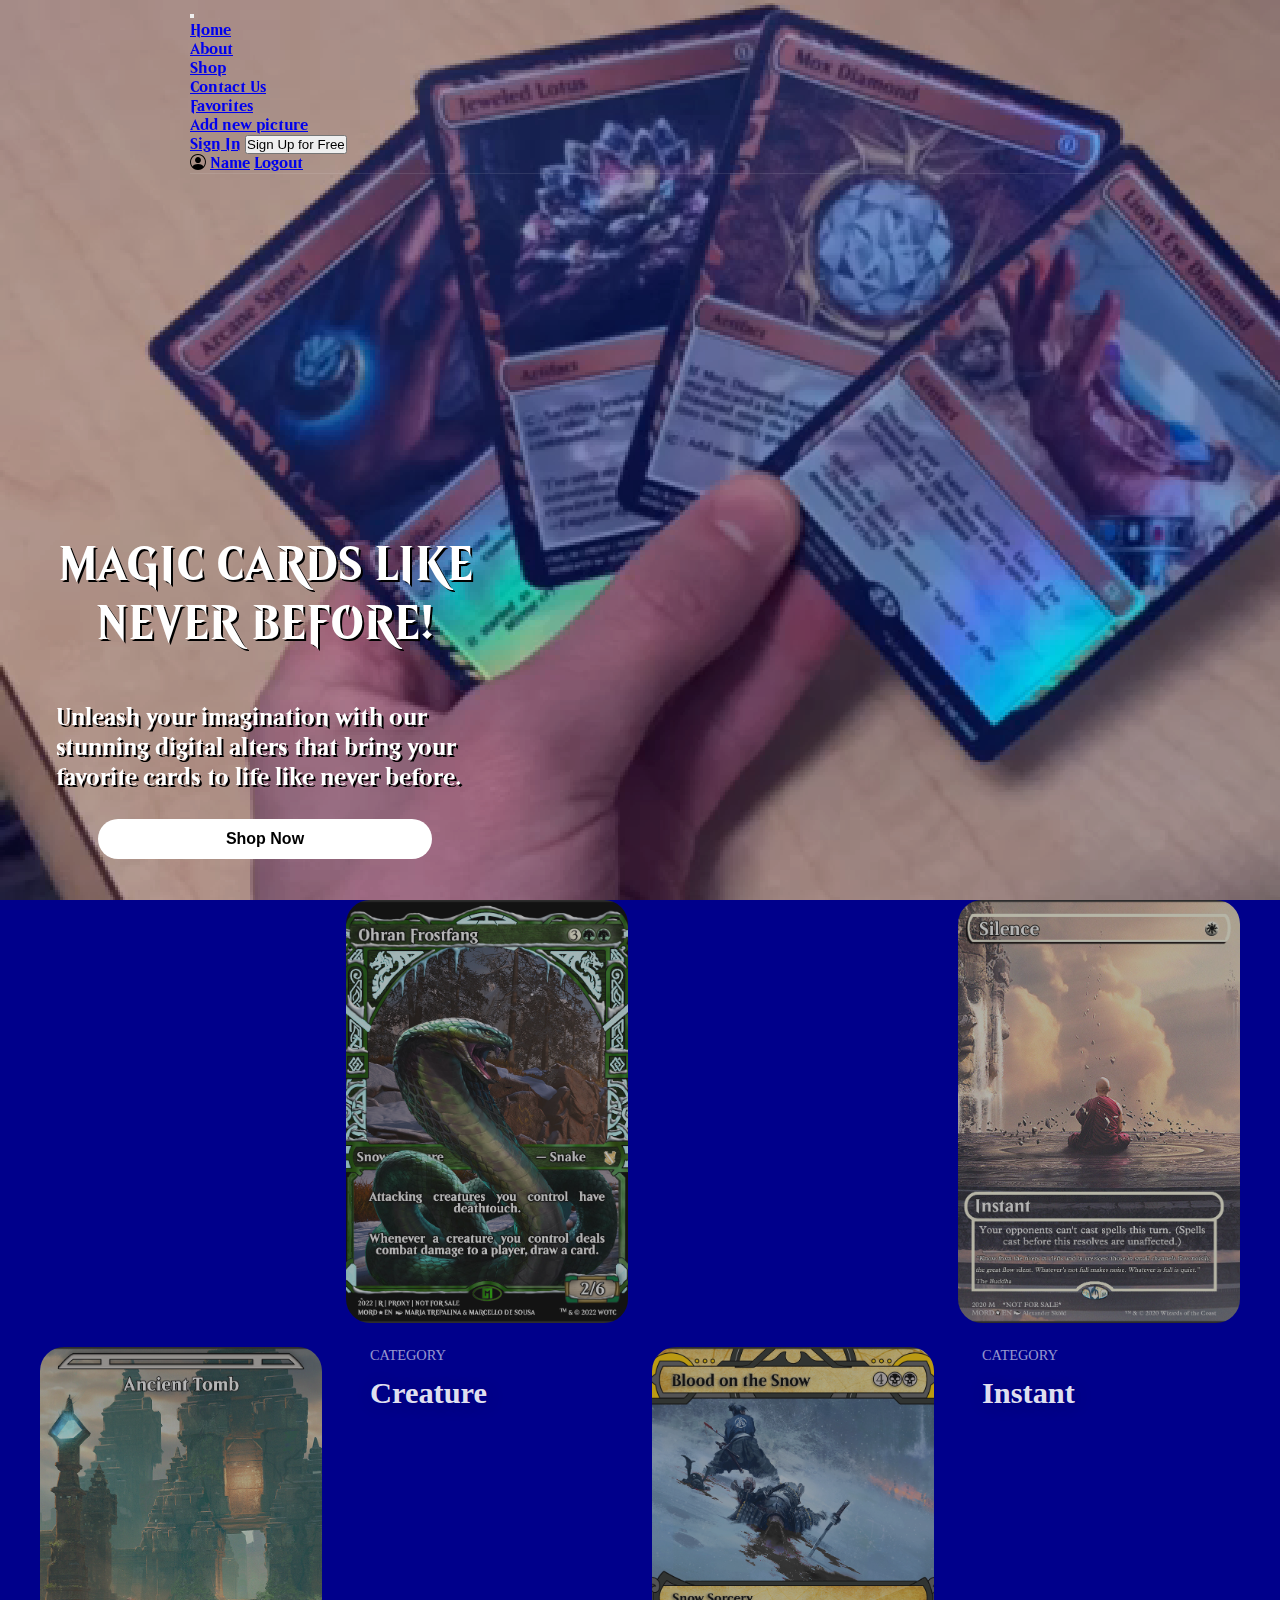
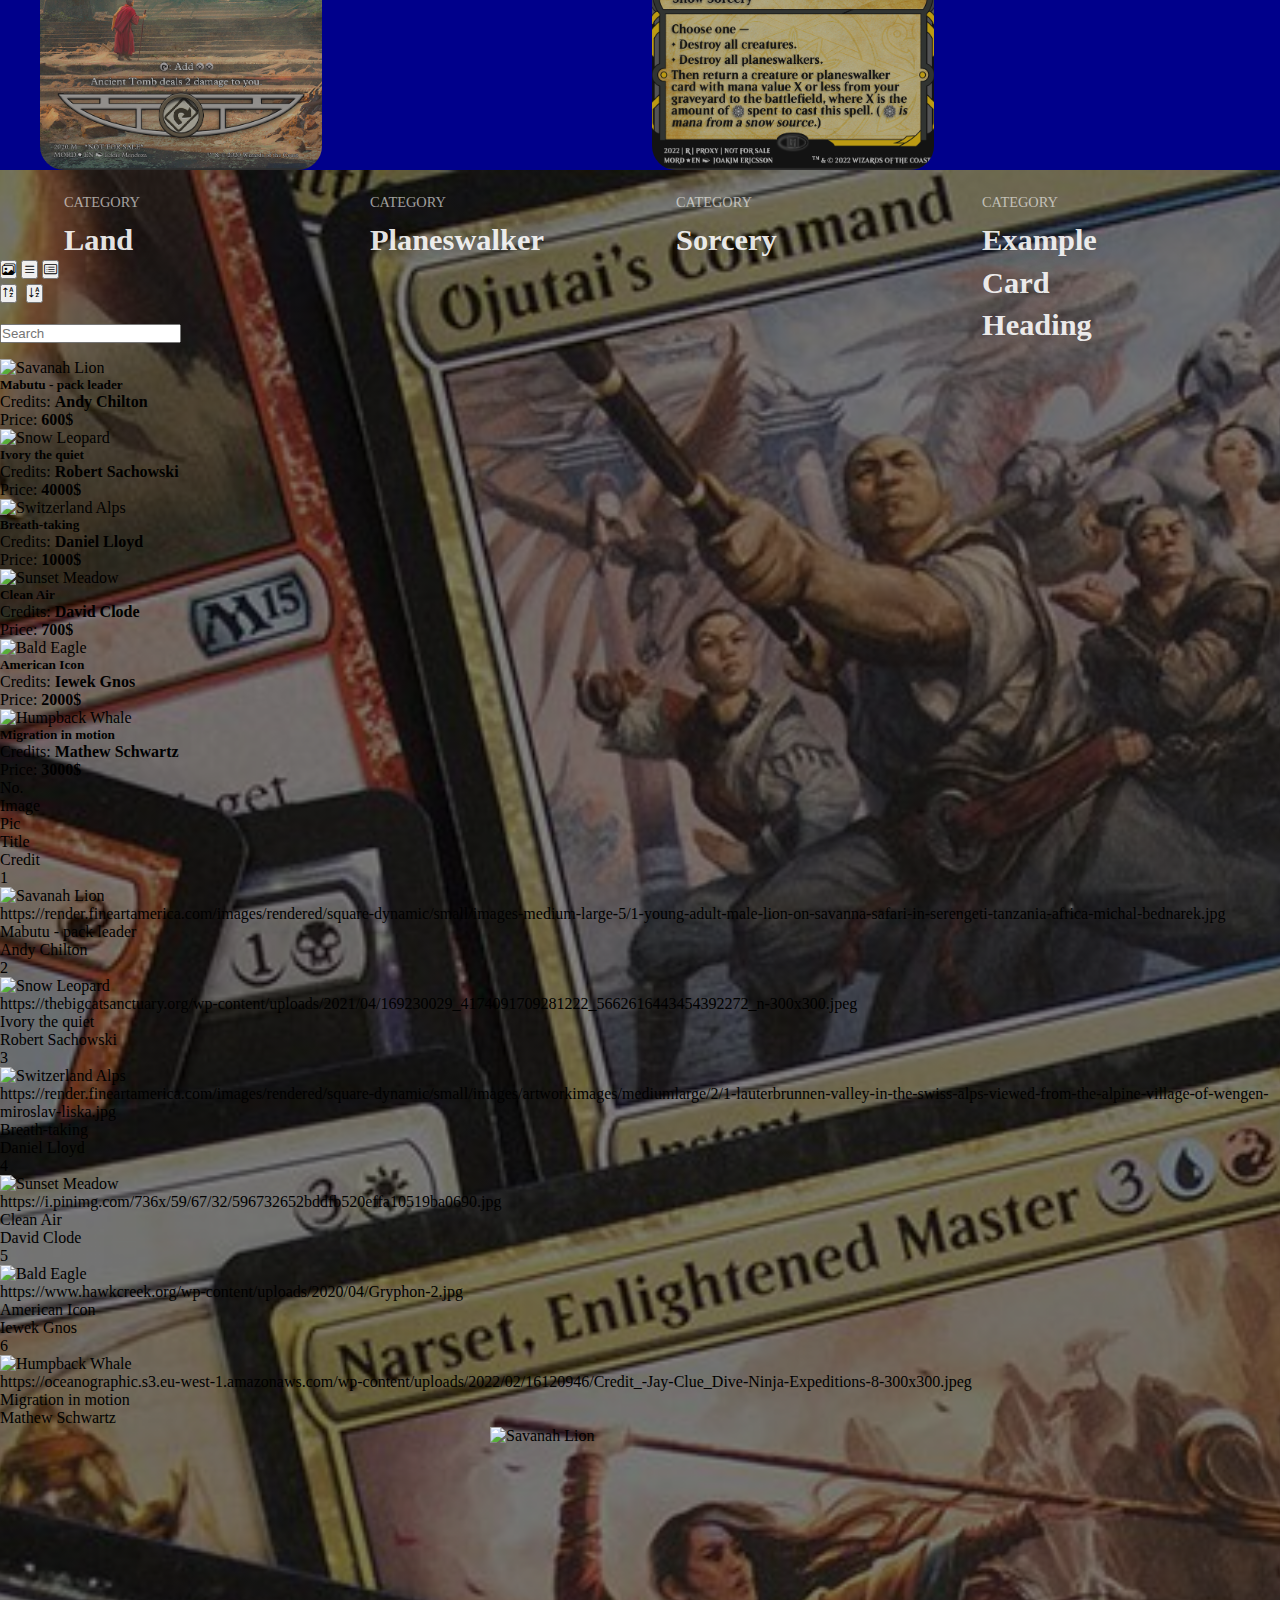
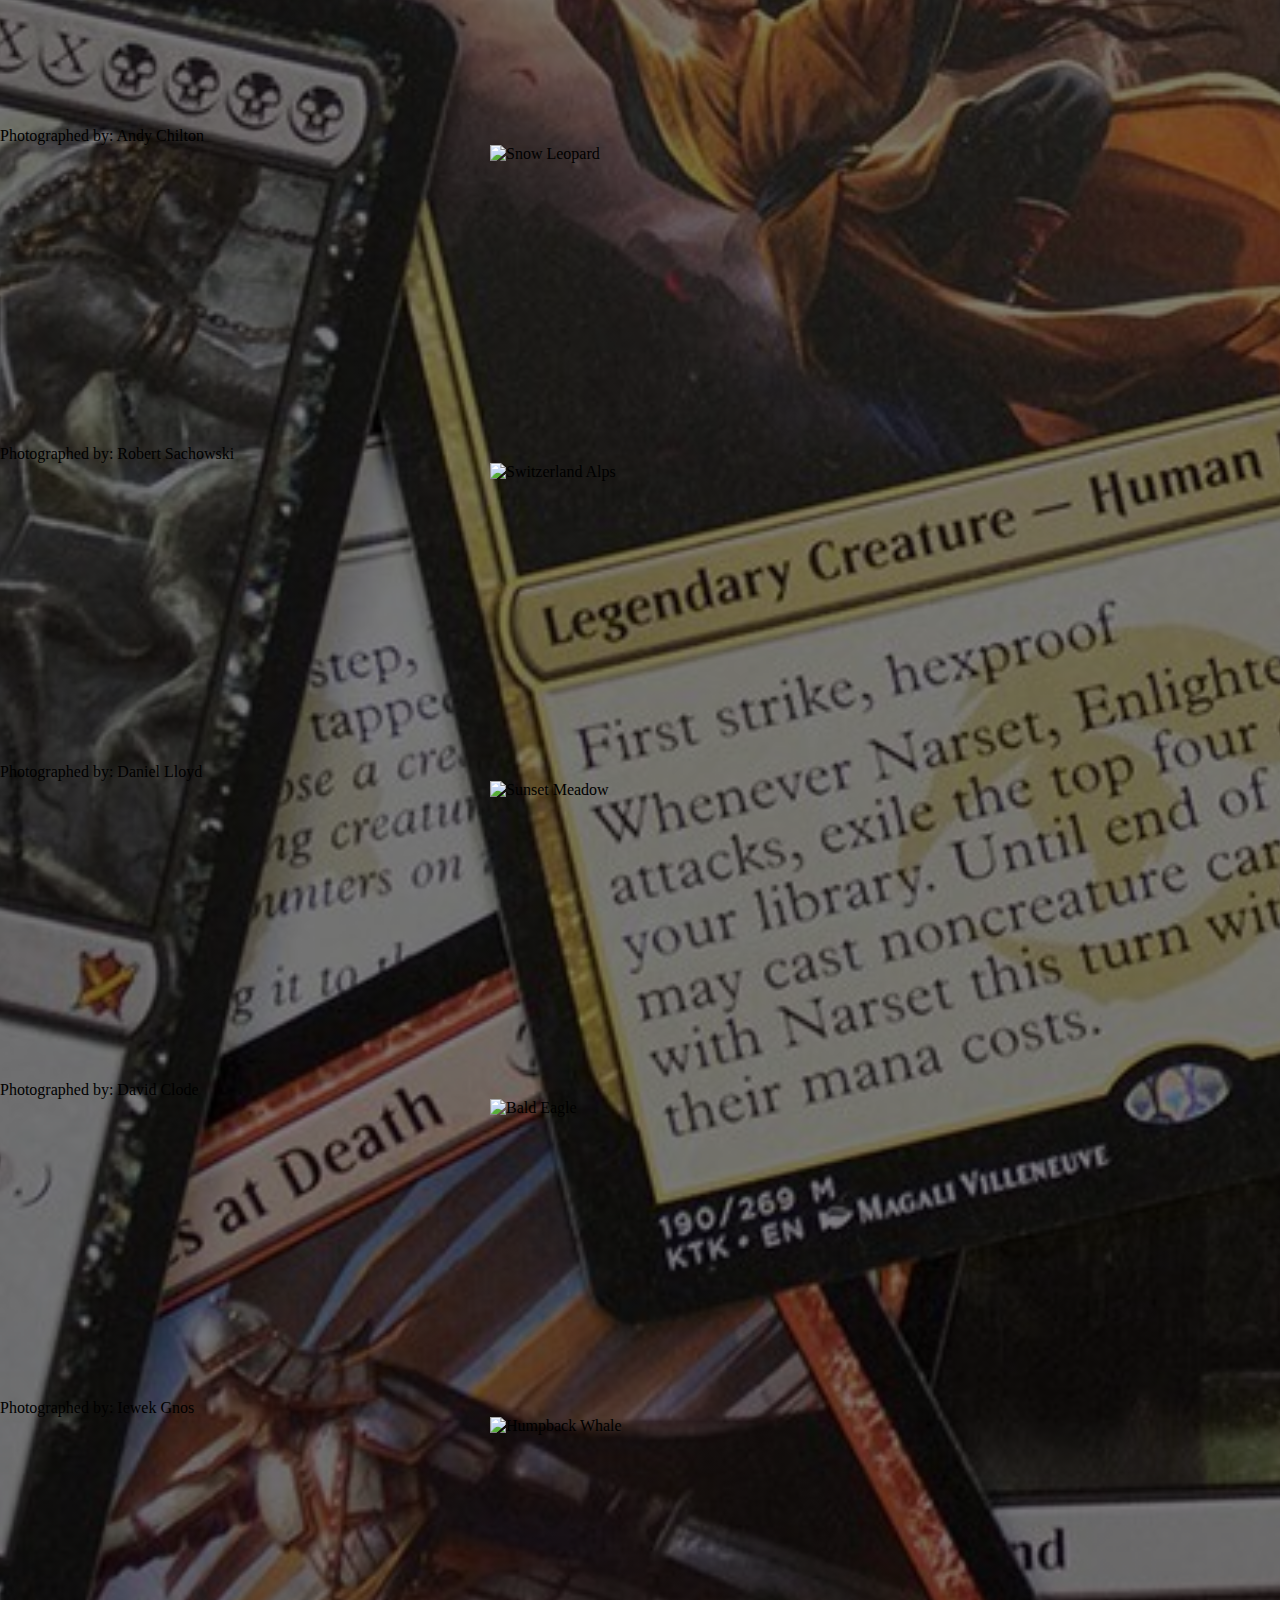
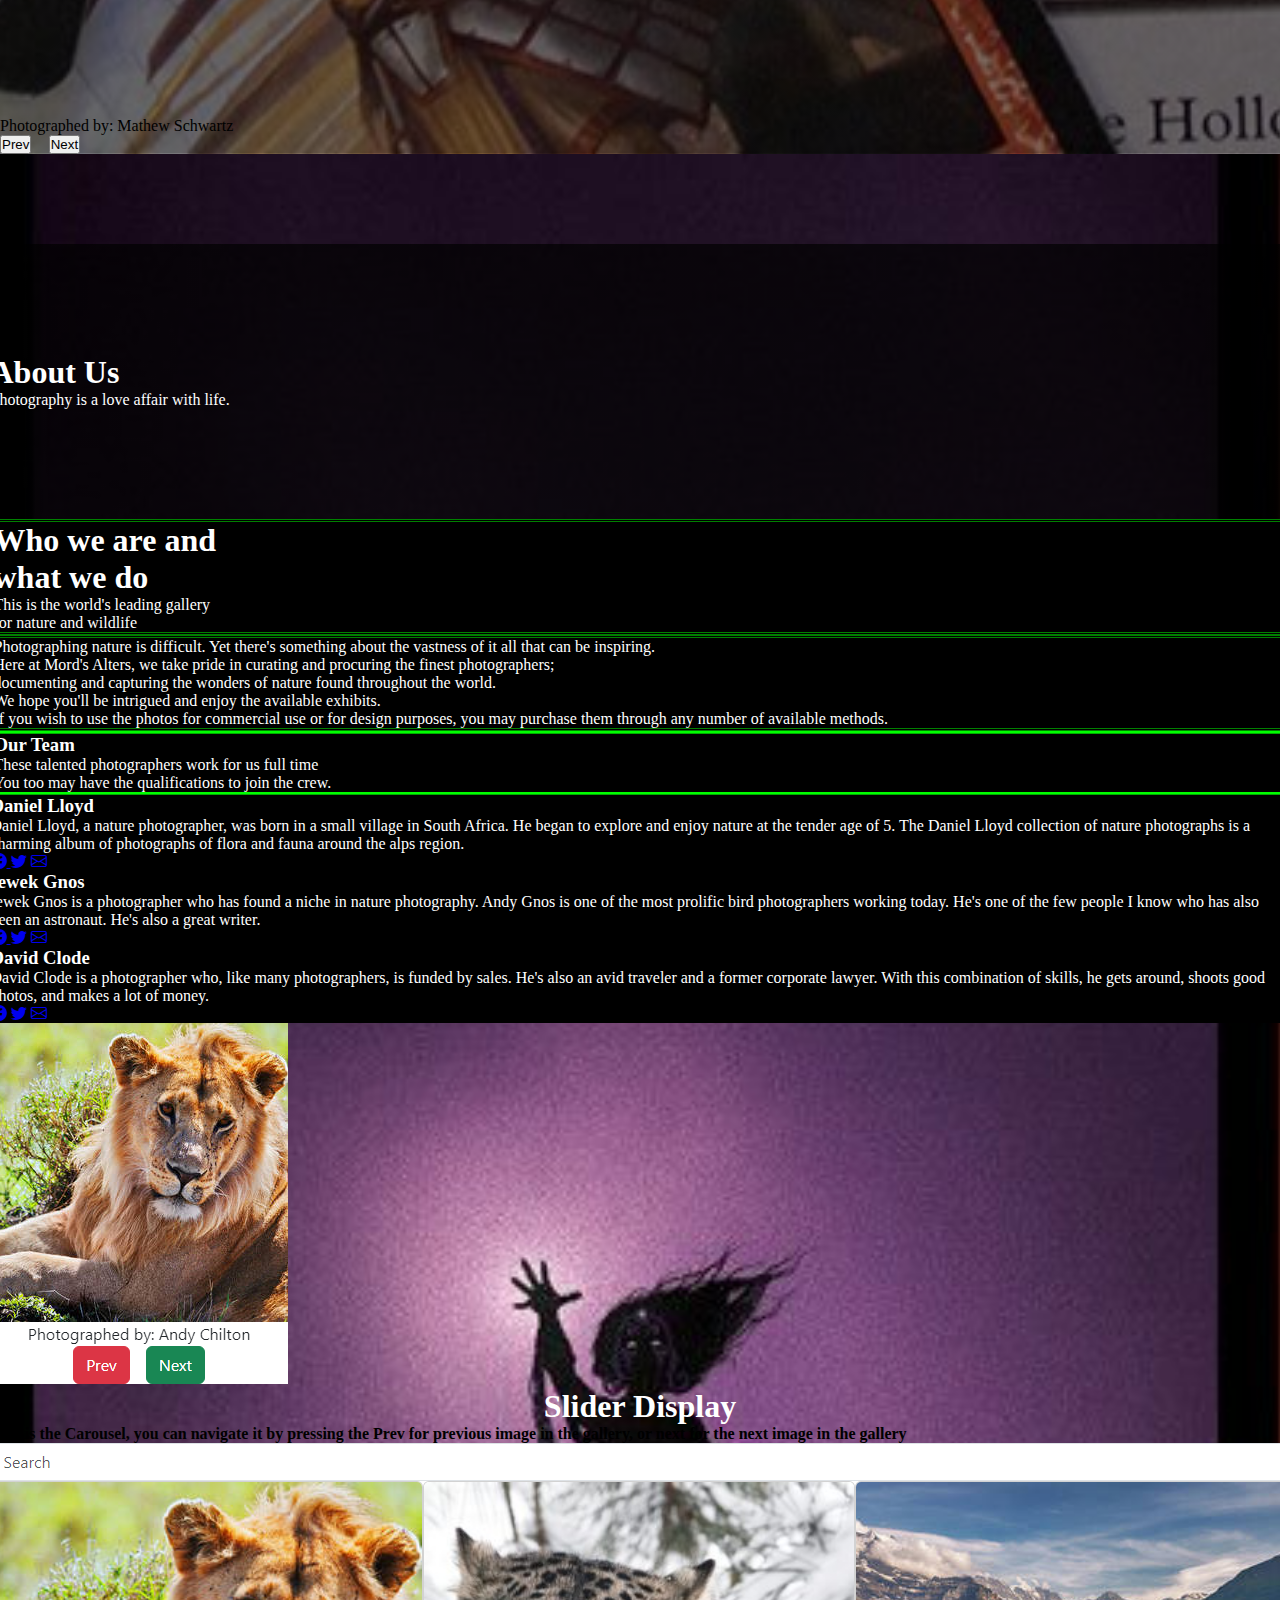
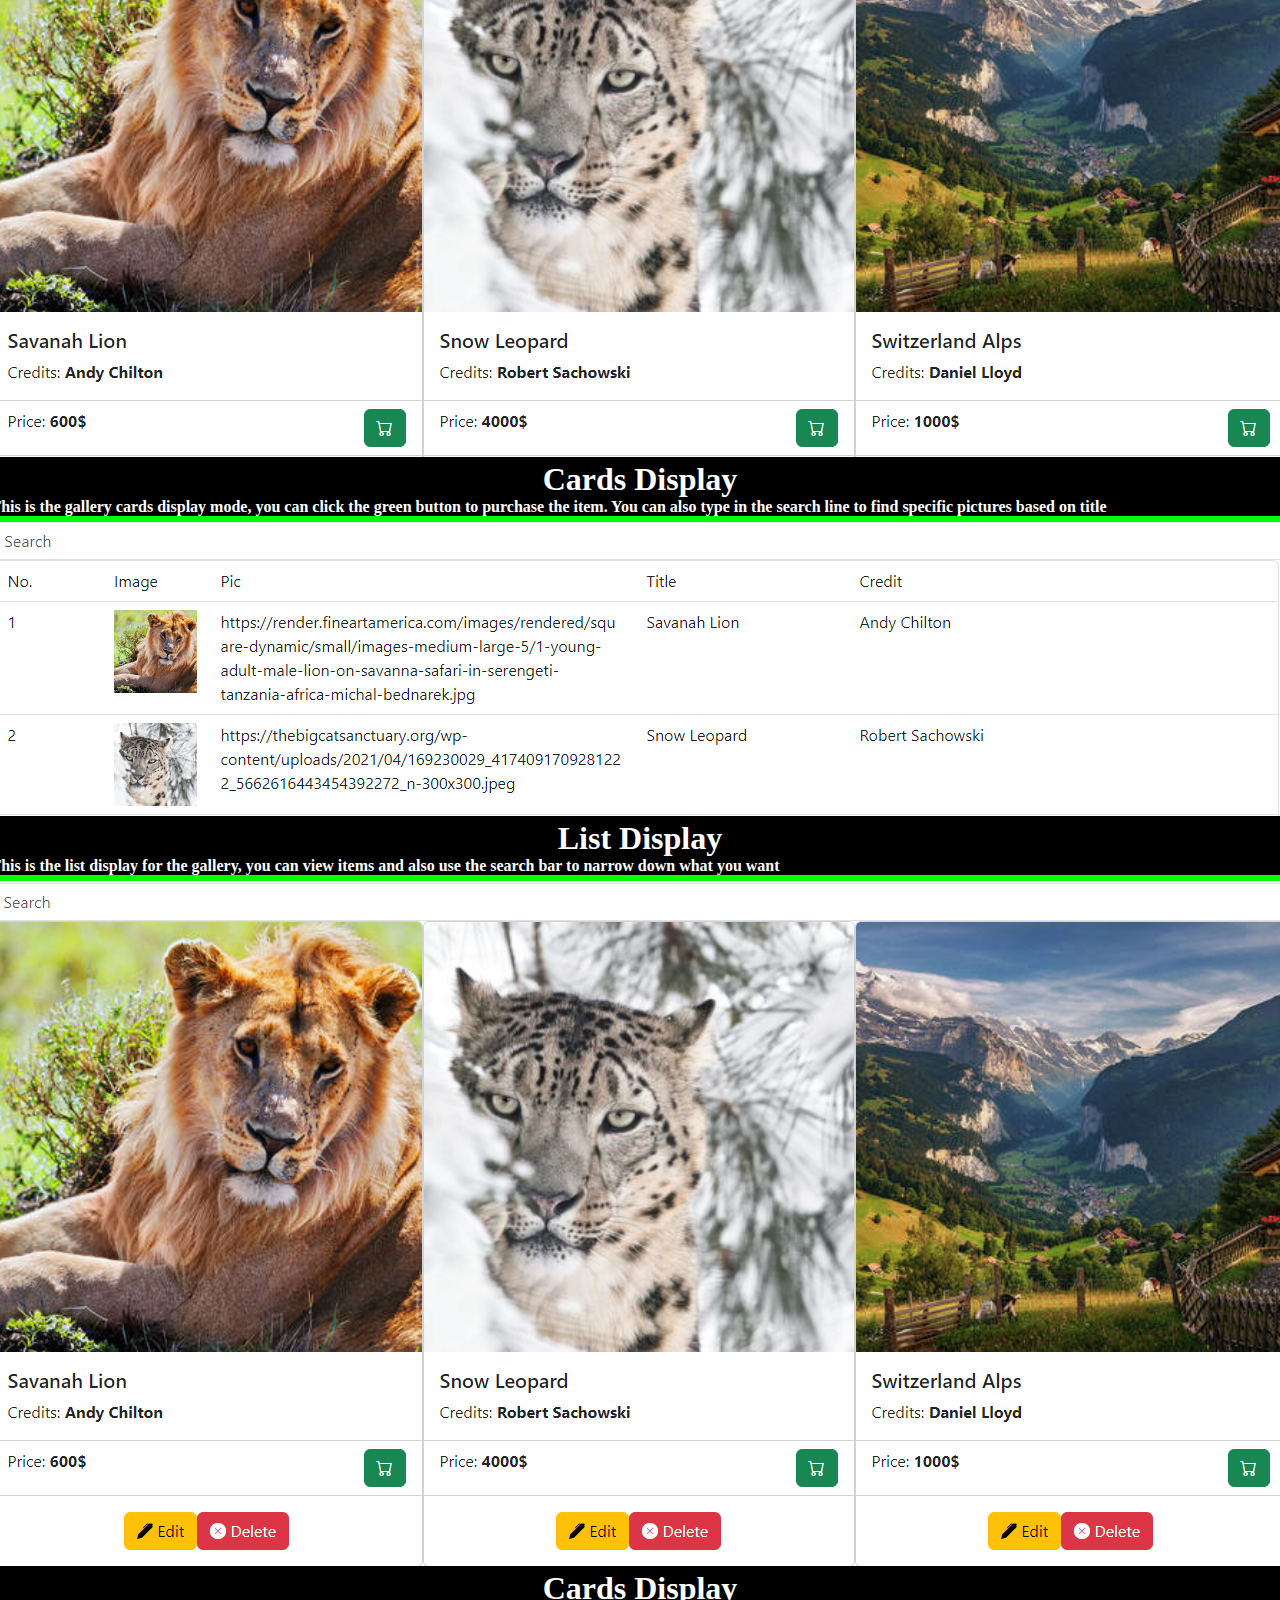
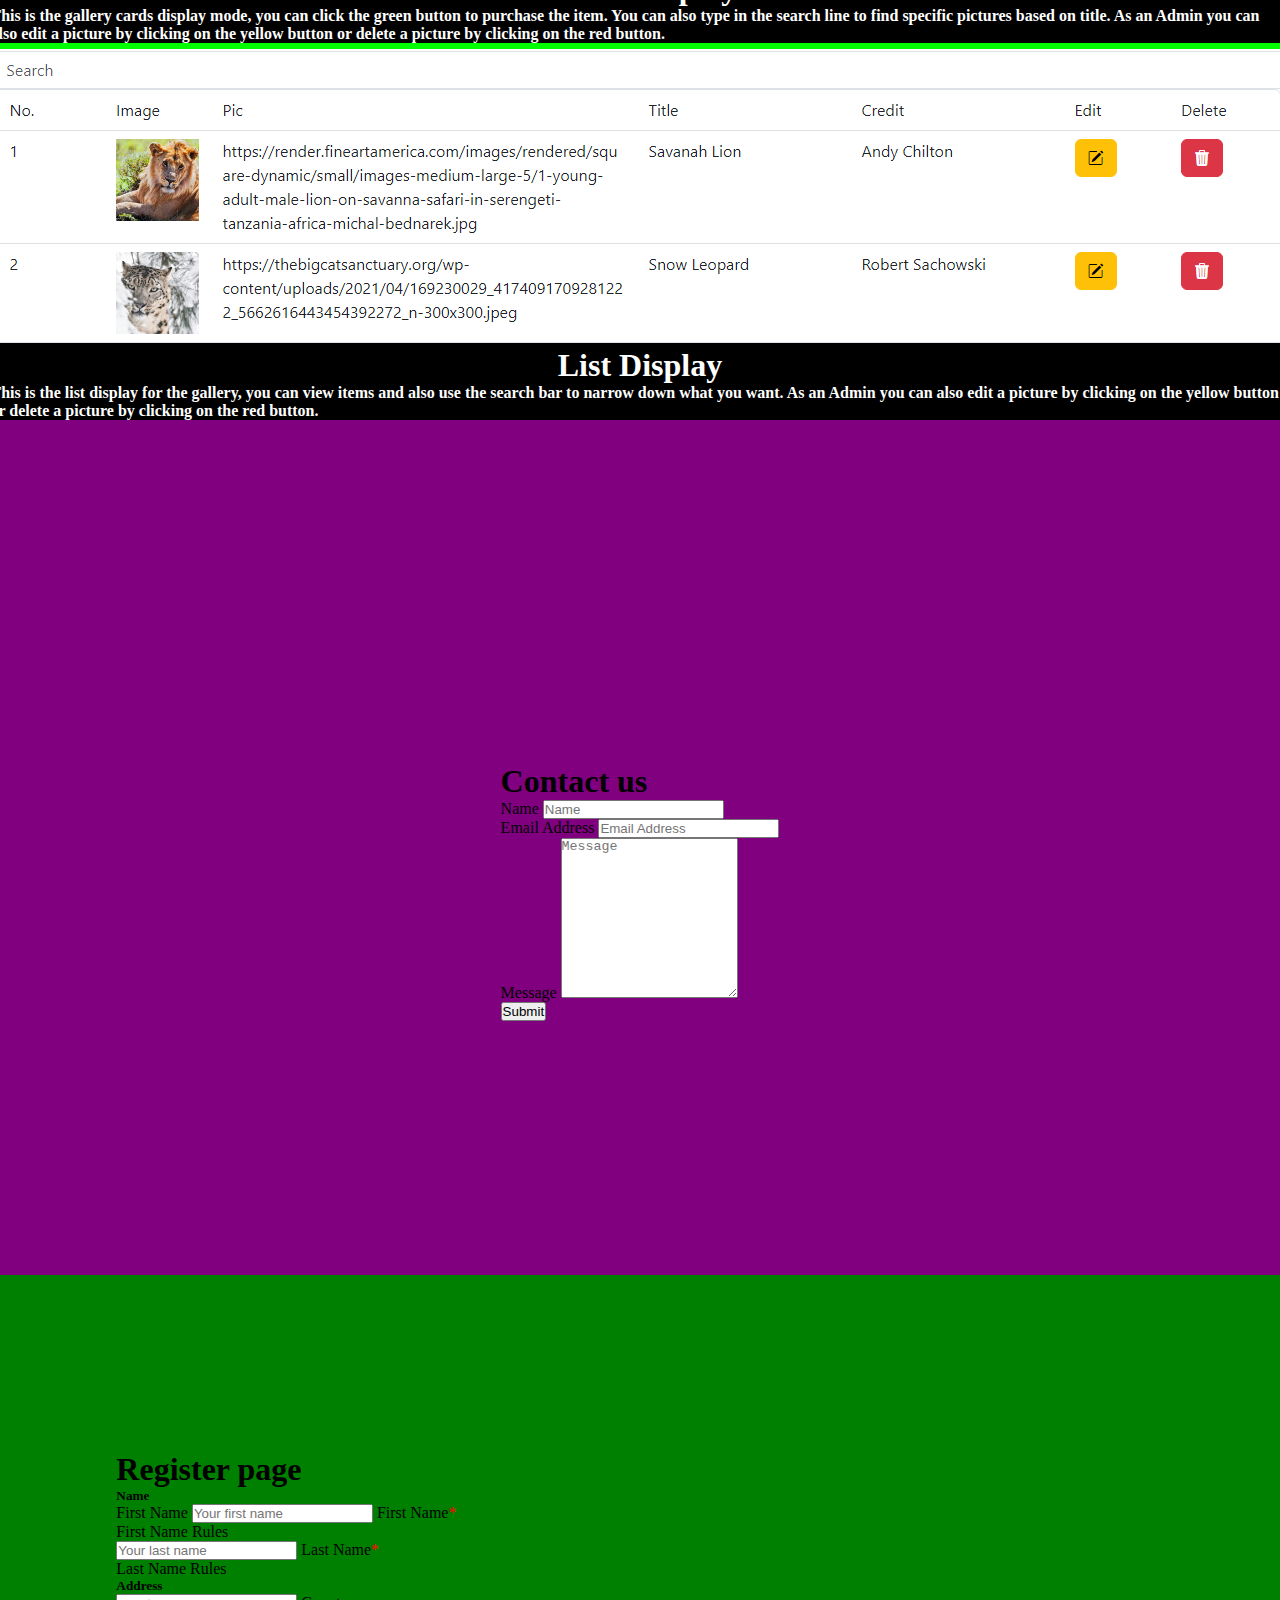
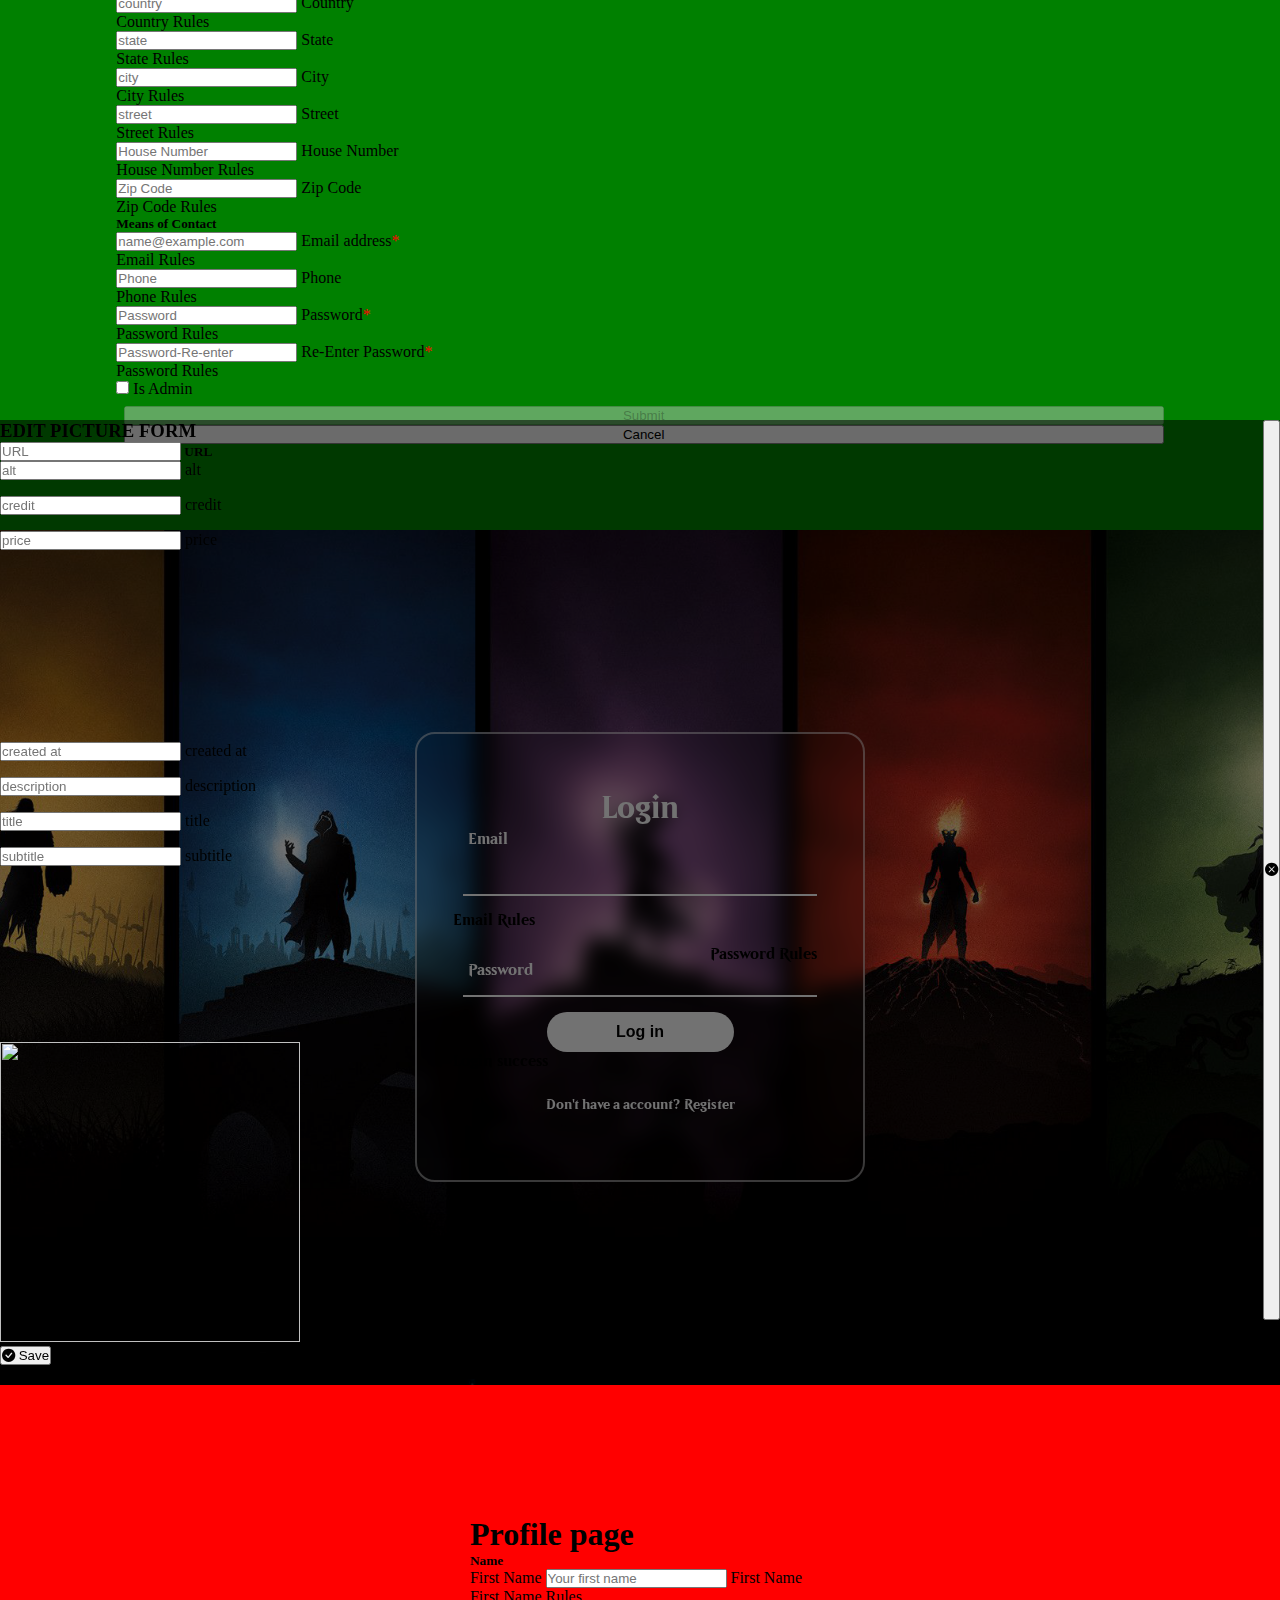
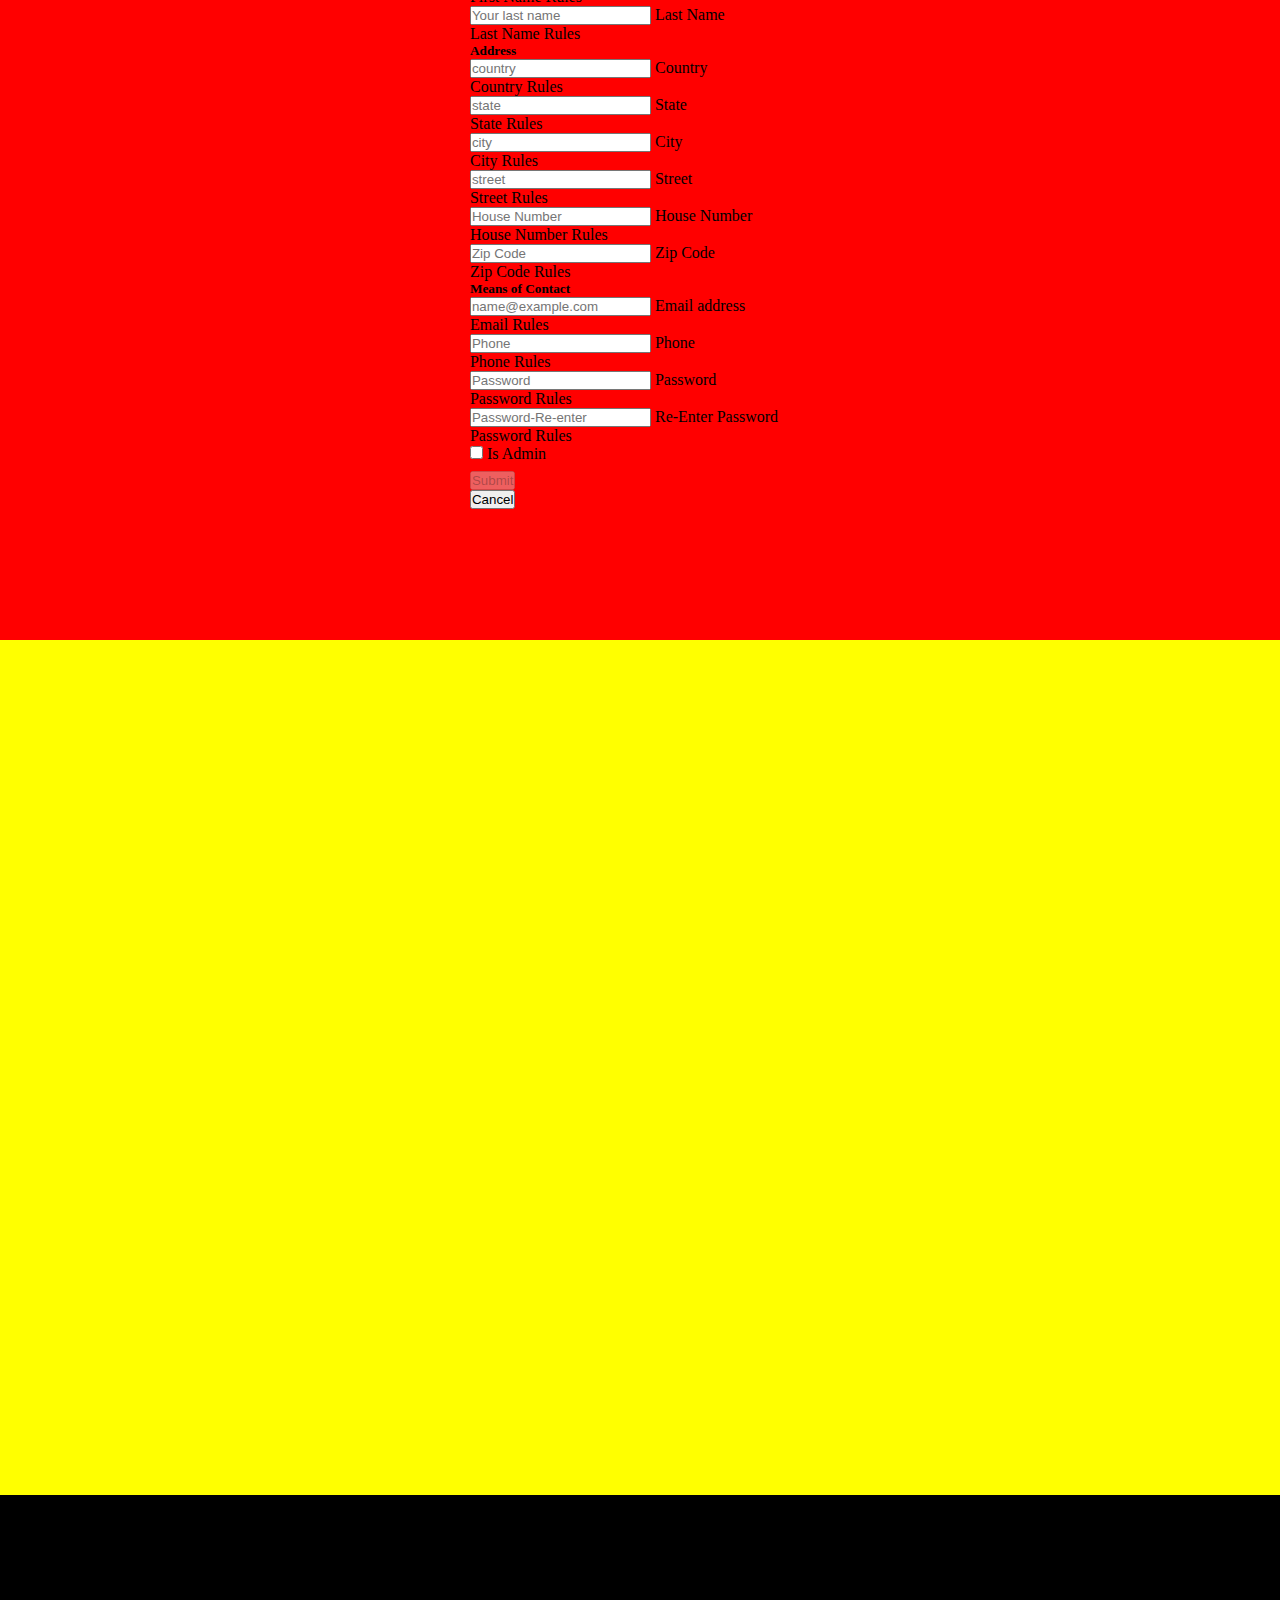
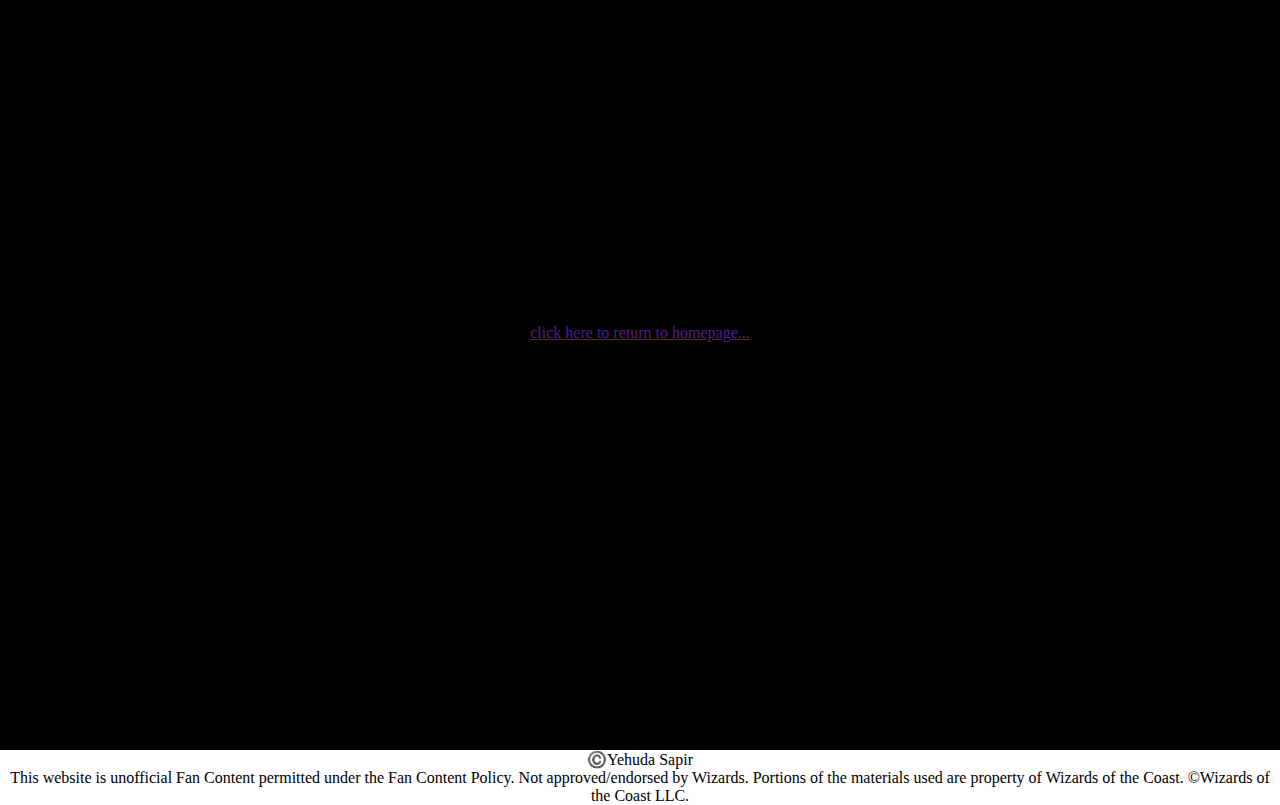
==== commit 3d4d0509: "Working on fixing the background/footer" ====
--- a/public/index.html
+++ b/public/index.html
@@ -353,7 +353,7 @@
               </div>
             </div>
           </div>
-          <div class="testing-border" id="home-page-shop">
+          <div id="home-page-shop">
             <div class="hero-section">
               <div class="card-grid">
                 <a class="card">
@@ -1576,7 +1576,7 @@
           </div>
         </div>
       </section>
-      <footer id="sticky-footer" class="flex-shrink-0 py-4 mt-auto">
+      <footer id="sticky-footer">
         <div class="container text-center">
           <p>©️Yehuda Sapir</p>
           <p>
--- a/public/stylesheets/stylesheet.css
+++ b/public/stylesheets/stylesheet.css
@@ -1 +1 @@
-#logo{width:5vw}.asterisk{color:red}.home-btn-option{margin-bottom:.3rem}.testing-border{border:1px solid red !important}.empty{height:10vh}*{margin:0;padding:0;box-sizing:border-box}body::-webkit-scrollbar{display:none}.body{-ms-overflow-style:none;scrollbar-width:none}.setup-grid{display:grid;grid-template-rows:5% 90% 5%;grid-auto-rows:1fr;gap:0px 0px;grid-auto-flow:row;grid-template-areas:"Header Header Header" "Body Body Body" "Footer Footer Footer"}body{min-height:100vh;-webkit-font-smoothing:antialiased}header{grid-area:Header}main{grid-area:Body}footer{grid-area:Footer}section{display:flex;justify-content:center;align-items:center;width:100%;margin:auto;min-height:90vh}footer{text-align:center;height:5vh}.container{flex-direction:column}@font-face{font-family:Beleren;src:url(../assets/fonts/typeface-beleren-bold-master/Beleren2016-Bold.woff)}.active-page{display:flex}.inactive-page{display:none}hr{height:.15em;background-image:linear-gradient(to right, rgb(0, 68, 255), rgba(0, 102, 255, 0));border:none;opacity:100% !important}.main-section{margin:auto;align-items:center;display:flex}h2{font-size:3rem}.home-btn-option{margin-bottom:.3rem}#homeDisplaySortASC{margin-right:.3rem}.wrapper{display:flex}.item{flex:1 200px;order:2}@media(max-width: 991px){.responsive-mt{margin-top:.9rem}.responsive-nav-flex{flex-direction:column}}header{position:absolute;top:0;left:0;min-width:100%;z-index:1000;display:flex;justify-content:center;align-items:center;margin:auto;height:10vh}.navbar{background-color:rgba(0,0,0,0) !important;font-family:Beleren;border-bottom:1px solid rgba(255,255,255,.1);display:flex;width:100vh;--bs-navbar-color: white;--bs-navbar-hover-color: yellow;--bs-navbar-active-color: rgba(var(--bs-emphasis-color-rgb), 1)}.nav-link{margin:auto}.popup-wrapper{position:fixed;width:100vw;height:100vh;background-color:rgba(0,0,0,.5529411765);top:0;left:0;z-index:999}.popup-input{padding-bottom:1em}#editPicturesPopupCancelBtn{position:absolute;right:0;bottom:0;height:100%}.editPictureCardBody{height:18.75rem}#editPicturesPopupImgDisplay{height:18.75rem;width:18.75rem}.PicTextContent{word-wrap:break-word}@media(max-width: 768px){.picture-list-text{text-align:center}}@media(max-width: 768px){.picture-list-img{display:flex;justify-content:center}}@media(max-width: 768px){.picture-list-header,.desktopAdminBtns{display:none}}@media(max-width: 1400px){.mobileAdminBtns{display:none}}@media(max-width: 1200px){.mobileAdminBtns{display:none}}@media(max-width: 992px){.mobileAdminBtns{display:none}}@media(max-width: 768px){.mobileAdminBtns{display:flex !important;justify-content:center}}.carousel-center-img{display:block;margin-left:auto;margin-right:auto}#next-carousel-btn{margin-left:1em}.carousel-inner>.carousel-item>img{height:18.75rem;width:18.75rem}.toast-icon{width:2rem}#toast-wrapper{position:fixed !important;left:36rem}@media(max-width: 1400px){#toast-wrapper{left:10rem}}@media(max-width: 1200px){#toast-wrapper{left:26.5rem}}@media(max-width: 992px){#toast-wrapper{left:20rem}}@media(max-width: 768px){#toast-wrapper{left:12rem}}#toast-wrapper>div{background-color:#fff}.form-box{position:relative;padding:1em;background:rgba(0,0,0,0);border:2px solid rgba(255,255,255,.5);border-radius:20px;-webkit-backdrop-filter:blur(10px);backdrop-filter:blur(10px);display:flex;justify-content:center;align-items:center;font-family:Beleren}.page-form{width:450px;height:450px}.form-direction{display:flex;flex-wrap:wrap;justify-content:center}.form-icons{display:flex;margin:auto}h2{font-size:2em;color:#fff;text-align:center}.inputbox{position:relative;display:flex;margin:15px 10px;border-bottom:2px solid #fff}.inputbox label{position:absolute;top:50%;left:5px;transform:translateY(-50%);color:#fff;font-size:1em;pointer-events:none;transition:.5s}input:focus~label,input:valid~label{top:-5px}.inputbox input{width:100%;height:50px;background:rgba(0,0,0,0);border:none;outline:none;font-size:1em;padding:0 35px 0 5px;color:#fff}.inputbox i{color:#fff;font-size:1.2em}.form-btn{display:flex;margin:auto;justify-content:center;align-items:center;width:50%;height:40px;border-radius:40px;background:#fff;border:none;outline:none;cursor:pointer;font-size:1em;font-weight:600}.register{font-size:.9em;color:#fff;text-align:center;margin:25px 0 10px}.register p a{text-decoration:none;color:#fff;font-weight:600}.register p a:hover{text-decoration:underline}main #home-page{background-color:#00008b}main #shop-page{background-position:center;background-repeat:no-repeat;background-size:cover;background-image:linear-gradient(rgba(0, 0, 0, 0.5), rgba(0, 0, 0, 0.5)),url("../assets/images/background-index.webp")}main #about-us{background:url("../assets/images/background-image.webp") no-repeat center;background-size:cover}main #contact-us-page{background-color:purple}main #register-page{background-color:green}main #login-page{background:url("../assets/images/background-image.webp") no-repeat center;background-size:cover}main #profile-page{background-color:red}main #favorite-pics-page{background-color:#ff0}main #page-not-found-page{background-color:#000}#home-page{min-width:100%;min-height:100%}#home-page .container{flex-direction:column}#home-page video{position:absolute;top:0;left:0;min-width:100%;min-height:100%;-o-object-fit:cover;object-fit:cover;opacity:.8}#home-page-hero{height:90vh;display:flex;align-items:flex-end;margin:auto}#home-page-hero .hero-section{position:relative;padding:1em;background:rgba(0,0,0,0);display:flex;justify-content:flex-end;align-items:flex-end;font-family:Beleren;z-index:2}#home-page-hero .hero-section h1,#home-page-hero a{color:#fff;text-shadow:2px 2px #000}#home-page-hero .hero-section h1{text-transform:uppercase;font-size:3em;padding-bottom:1em;text-align:center}#home-page-hero .hero-section a{font-size:1.5em;text-align:justify !important}#home-page-hero .shop-button{display:flex;margin:25px auto;justify-content:center;align-items:center;width:80%;height:40px;border-radius:40px;background:#fff;border:none;outline:none;cursor:pointer;font-size:1em;font-weight:600;color:#000}#home-page-shop{width:var(--width-container);--background-dark: #2d3548;--text-light: rgba(255, 255, 255, 0.6);--text-lighter: rgba(255, 255, 255, 0.9);--spacing-s: 8px;--spacing-m: 16px;--spacing-l: 24px;--spacing-xl: 32px;--spacing-xxl: 64px;--width-container: 1200px;--bs-body-bg: none !important}#home-page-shop *{border:0;margin:0;padding:0;box-sizing:border-box}#home-page-shop html{height:100%;font-family:"Montserrat",sans-serif;font-size:14px}#home-page-shop body{height:100%}#home-page-shop .hero-section{align-items:flex-start;display:flex;min-height:100%;justify-content:center}#home-page-shop .card-grid{display:grid;grid-template-columns:repeat(1, 1fr);grid-template-rows:1fr 1fr;gap:1em 1em;grid-column-gap:var(--spacing-l);grid-row-gap:var(--spacing-l);max-width:var(--width-container);width:100%}@media(min-width: 540px){#home-page-shop .card-grid{grid-template-columns:repeat(2, 1fr)}}@media(min-width: 960px){#home-page-shop .card-grid{grid-template-columns:repeat(4, 1fr)}}#home-page-shop .card{list-style:none;position:relative}#home-page-shop .card:before{content:"";display:block;padding-bottom:150%;width:100%}#home-page-shop .card__background{background-size:cover;background-position:center;border-radius:var(--spacing-l);bottom:0;filter:brightness(0.75) saturate(1.2) contrast(0.85);left:0;position:absolute;right:0;top:0;transform-origin:center;transform:scale(1) translateZ(0);transition:filter 200ms linear,transform 200ms linear}#home-page-shop .card-a:hover .card__background{transform:scale(1.05) translateZ(0)}#home-page-shop .card-grid:hover>.card:not(:hover) .card__background{filter:brightness(0.5) saturate(0) contrast(1.2) blur(20px)}#home-page-shop .card__content{left:0;padding:var(--spacing-l);position:absolute}#home-page-shop .card__category{color:var(--text-light);font-size:.9rem;margin-bottom:var(--spacing-s);text-transform:uppercase}#home-page-shop .card__heading{color:var(--text-lighter);font-size:1.9rem;text-shadow:2px 2px 20px rgba(0,0,0,.2);line-height:1.4;word-spacing:100vw}.isAdminRow{padding-bottom:.5em}.register-btn{margin-left:.55em;width:78em}.is-admin-checkbox{background-color:green}.login-btn{margin-left:.55em;width:81.2em}.login-not-register-text-and-button{padding-top:1em;padding-bottom:1em}#login-goto-register-page{color:green}.image-aboutus-banner{background:linear-gradient(rgba(0, 0, 0, 0.7), rgba(0, 0, 0, 0.7)),url("https://cdn.naturettl.com/wp-content/uploads/2017/07/22013347/start-here-lead.jpg");background-repeat:no-repeat;background-size:cover;background-position:center center;color:#fff;padding-top:6.875rem;padding-bottom:6.875rem}.about-us-div,.team-box,.cards-display-how-to-section,.list-display-how-to-section{background-color:#000;color:#fff}.about-us-team-header-row{border-color:lime;border-style:ridge}.about-poetic-desc-div{border-color:green;border-style:double}.divider-line{border-color:lime;border-style:solid}#shop-filter{width:100%}#shop-search{width:100%;margin:1rem 0}/*# sourceMappingURL=stylesheet.css.map */+#logo{width:5vw}.asterisk{color:red}.home-btn-option{margin-bottom:.3rem}.testing-border{border:1px solid red !important}.empty{height:10vh}*{margin:0;padding:0;box-sizing:border-box}body::-webkit-scrollbar{display:none}.body{-ms-overflow-style:none;scrollbar-width:none}main{min-height:100vh}section{display:flex;justify-content:center;align-items:center;width:100%;margin:auto;min-height:95vh}footer{text-align:center;height:5vh;background-color:rgba(0,0,0,0);margin:auto}.container{flex-direction:column}@font-face{font-family:Beleren;src:url(../assets/fonts/typeface-beleren-bold-master/Beleren2016-Bold.woff)}.active-page{display:flex}.inactive-page{display:none}hr{height:.15em;background-image:linear-gradient(to right, rgb(0, 68, 255), rgba(0, 102, 255, 0));border:none;opacity:100% !important}.main-section{margin:auto;align-items:center;display:flex}h2{font-size:3rem}.home-btn-option{margin-bottom:.3rem}#homeDisplaySortASC{margin-right:.3rem}.wrapper{display:flex}.item{flex:1 200px;order:2}@media(max-width: 991px){.responsive-mt{margin-top:.9rem}.responsive-nav-flex{flex-direction:column}}header{position:absolute;top:0;left:0;min-width:100%;z-index:1000;display:flex;justify-content:center;align-items:center;margin:auto;height:10vh}.navbar{background-color:rgba(0,0,0,0) !important;font-family:Beleren;border-bottom:1px solid rgba(255,255,255,.1);display:flex;width:100vh;--bs-navbar-color: white;--bs-navbar-hover-color: yellow;--bs-navbar-active-color: rgba(var(--bs-emphasis-color-rgb), 1)}.nav-link{margin:auto}.popup-wrapper{position:fixed;width:100vw;height:100vh;background-color:rgba(0,0,0,.5529411765);top:0;left:0;z-index:999}.popup-input{padding-bottom:1em}#editPicturesPopupCancelBtn{position:absolute;right:0;bottom:0;height:100%}.editPictureCardBody{height:18.75rem}#editPicturesPopupImgDisplay{height:18.75rem;width:18.75rem}.PicTextContent{word-wrap:break-word}@media(max-width: 768px){.picture-list-text{text-align:center}}@media(max-width: 768px){.picture-list-img{display:flex;justify-content:center}}@media(max-width: 768px){.picture-list-header,.desktopAdminBtns{display:none}}@media(max-width: 1400px){.mobileAdminBtns{display:none}}@media(max-width: 1200px){.mobileAdminBtns{display:none}}@media(max-width: 992px){.mobileAdminBtns{display:none}}@media(max-width: 768px){.mobileAdminBtns{display:flex !important;justify-content:center}}.carousel-center-img{display:block;margin-left:auto;margin-right:auto}#next-carousel-btn{margin-left:1em}.carousel-inner>.carousel-item>img{height:18.75rem;width:18.75rem}.toast-icon{width:2rem}#toast-wrapper{position:fixed !important;left:36rem}@media(max-width: 1400px){#toast-wrapper{left:10rem}}@media(max-width: 1200px){#toast-wrapper{left:26.5rem}}@media(max-width: 992px){#toast-wrapper{left:20rem}}@media(max-width: 768px){#toast-wrapper{left:12rem}}#toast-wrapper>div{background-color:#fff}.form-box{position:relative;padding:1em;background:rgba(0,0,0,0);border:2px solid rgba(255,255,255,.5);border-radius:20px;-webkit-backdrop-filter:blur(10px);backdrop-filter:blur(10px);display:flex;justify-content:center;align-items:center;font-family:Beleren}.page-form{width:450px;height:450px}.form-direction{display:flex;flex-wrap:wrap;justify-content:center}.form-icons{display:flex;margin:auto}h2{font-size:2em;color:#fff;text-align:center}.inputbox{position:relative;display:flex;margin:15px 10px;border-bottom:2px solid #fff}.inputbox label{position:absolute;top:50%;left:5px;transform:translateY(-50%);color:#fff;font-size:1em;pointer-events:none;transition:.5s}input:focus~label,input:valid~label{top:-5px}.inputbox input{width:100%;height:50px;background:rgba(0,0,0,0);border:none;outline:none;font-size:1em;padding:0 35px 0 5px;color:#fff}.inputbox i{color:#fff;font-size:1.2em}.form-btn{display:flex;margin:auto;justify-content:center;align-items:center;width:50%;height:40px;border-radius:40px;background:#fff;border:none;outline:none;cursor:pointer;font-size:1em;font-weight:600}.register{font-size:.9em;color:#fff;text-align:center;margin:25px 0 10px}.register p a{text-decoration:none;color:#fff;font-weight:600}.register p a:hover{text-decoration:underline}main #home-page{background-color:#00008b}main #shop-page{background-position:center;background-repeat:no-repeat;background-size:cover;background-image:linear-gradient(rgba(0, 0, 0, 0.5), rgba(0, 0, 0, 0.5)),url("../assets/images/background-index.webp")}main #about-us{background:url("../assets/images/background-image.webp") no-repeat center;background-size:cover}main #contact-us-page{background-color:purple}main #register-page{background-color:green}main #login-page{background:url("../assets/images/background-image.webp") no-repeat center;background-size:cover}main #profile-page{background-color:red}main #favorite-pics-page{background-color:#ff0}main #page-not-found-page{background-color:#000}#home-page{min-width:100%;min-height:100%}#home-page .container{flex-direction:column}#home-page video{position:absolute;top:0;left:0;min-width:100%;min-height:100%;-o-object-fit:cover;object-fit:cover;opacity:.8}#home-page-hero{height:90vh;display:flex;align-items:flex-end;margin:auto}#home-page-hero .hero-section{position:relative;padding:1em;background:rgba(0,0,0,0);display:flex;justify-content:flex-end;align-items:flex-end;font-family:Beleren;z-index:2}#home-page-hero .hero-section h1,#home-page-hero a{color:#fff;text-shadow:2px 2px #000}#home-page-hero .hero-section h1{text-transform:uppercase;font-size:3em;padding-bottom:1em;text-align:center}#home-page-hero .hero-section a{font-size:1.5em;text-align:justify !important}#home-page-hero .shop-button{display:flex;margin:25px auto;justify-content:center;align-items:center;width:80%;height:40px;border-radius:40px;background:#fff;border:none;outline:none;cursor:pointer;font-size:1em;font-weight:600;color:#000}#home-page-shop{width:var(--width-container);--background-dark: #2d3548;--text-light: rgba(255, 255, 255, 0.6);--text-lighter: rgba(255, 255, 255, 0.9);--spacing-s: 8px;--spacing-m: 16px;--spacing-l: 24px;--spacing-xl: 32px;--spacing-xxl: 64px;--width-container: 1200px;--bs-body-bg: none !important}#home-page-shop *{border:0;margin:0;padding:0;box-sizing:border-box}#home-page-shop html{height:100%;font-family:"Montserrat",sans-serif;font-size:14px}#home-page-shop body{height:100%}#home-page-shop .hero-section{align-items:flex-start;display:flex;min-height:100%;justify-content:center}#home-page-shop .card-grid{display:grid;grid-template-columns:repeat(1, 1fr);grid-template-rows:1fr 1fr;gap:1em 1em;grid-column-gap:var(--spacing-l);grid-row-gap:var(--spacing-l);max-width:var(--width-container);width:100%}@media(min-width: 540px){#home-page-shop .card-grid{grid-template-columns:repeat(2, 1fr)}}@media(min-width: 960px){#home-page-shop .card-grid{grid-template-columns:repeat(4, 1fr)}}#home-page-shop .card{list-style:none;position:relative}#home-page-shop .card:before{content:"";display:block;padding-bottom:150%;width:100%}#home-page-shop .card__background{background-size:cover;background-position:center;border-radius:var(--spacing-l);bottom:0;filter:brightness(0.75) saturate(1.2) contrast(0.85);left:0;position:absolute;right:0;top:0;transform-origin:center;transform:scale(1) translateZ(0);transition:filter 200ms linear,transform 200ms linear}#home-page-shop .card-a:hover .card__background{transform:scale(1.05) translateZ(0)}#home-page-shop .card-grid:hover>.card:not(:hover) .card__background{filter:brightness(0.5) saturate(0) contrast(1.2) blur(20px)}#home-page-shop .card__content{left:0;padding:var(--spacing-l);position:absolute}#home-page-shop .card__category{color:var(--text-light);font-size:.9rem;margin-bottom:var(--spacing-s);text-transform:uppercase}#home-page-shop .card__heading{color:var(--text-lighter);font-size:1.9rem;text-shadow:2px 2px 20px rgba(0,0,0,.2);line-height:1.4;word-spacing:100vw}.isAdminRow{padding-bottom:.5em}.register-btn{margin-left:.55em;width:78em}.is-admin-checkbox{background-color:green}.login-btn{margin-left:.55em;width:81.2em}.login-not-register-text-and-button{padding-top:1em;padding-bottom:1em}#login-goto-register-page{color:green}.image-aboutus-banner{background:linear-gradient(rgba(0, 0, 0, 0.7), rgba(0, 0, 0, 0.7)),url("https://cdn.naturettl.com/wp-content/uploads/2017/07/22013347/start-here-lead.jpg");background-repeat:no-repeat;background-size:cover;background-position:center center;color:#fff;padding-top:6.875rem;padding-bottom:6.875rem}.about-us-div,.team-box,.cards-display-how-to-section,.list-display-how-to-section{background-color:#000;color:#fff}.about-us-team-header-row{border-color:lime;border-style:ridge}.about-poetic-desc-div{border-color:green;border-style:double}.divider-line{border-color:lime;border-style:solid}#shop-filter{width:100%}#shop-search{width:100%;margin:1rem 0}/*# sourceMappingURL=stylesheet.css.map */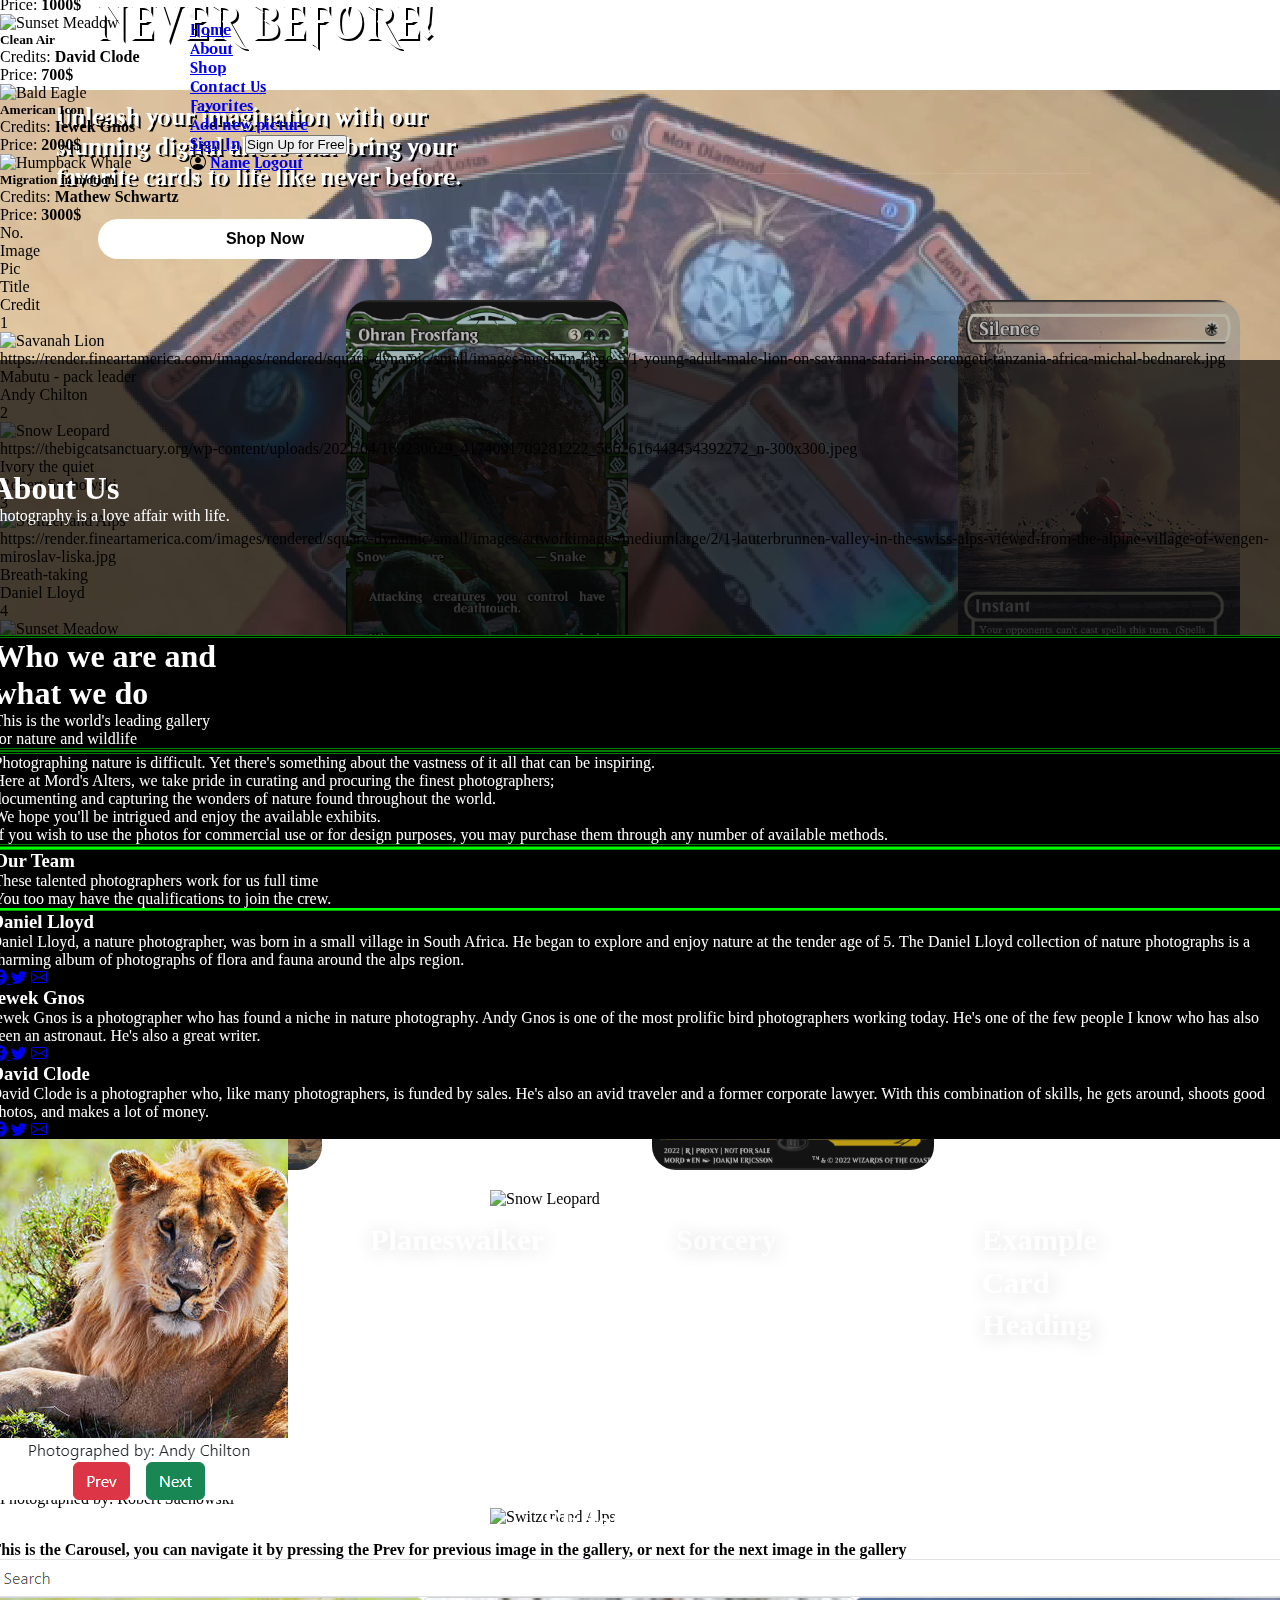
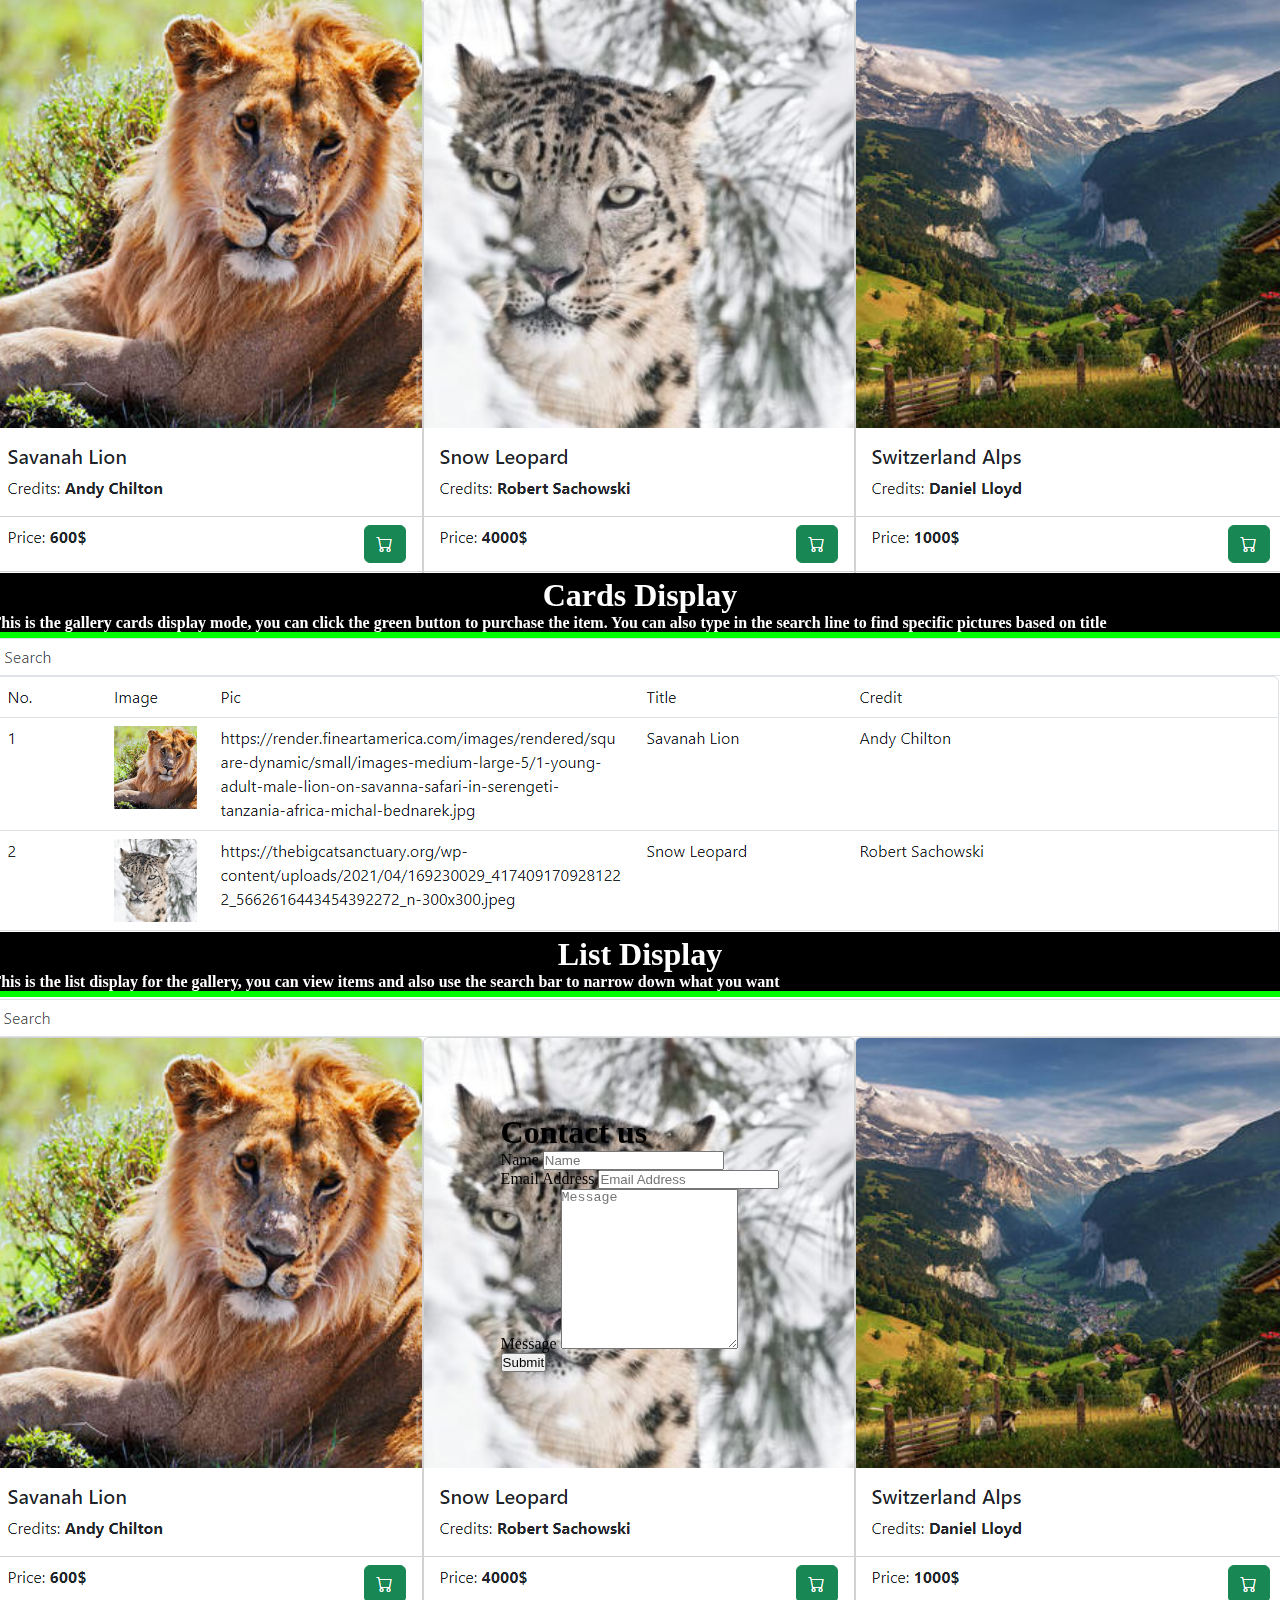
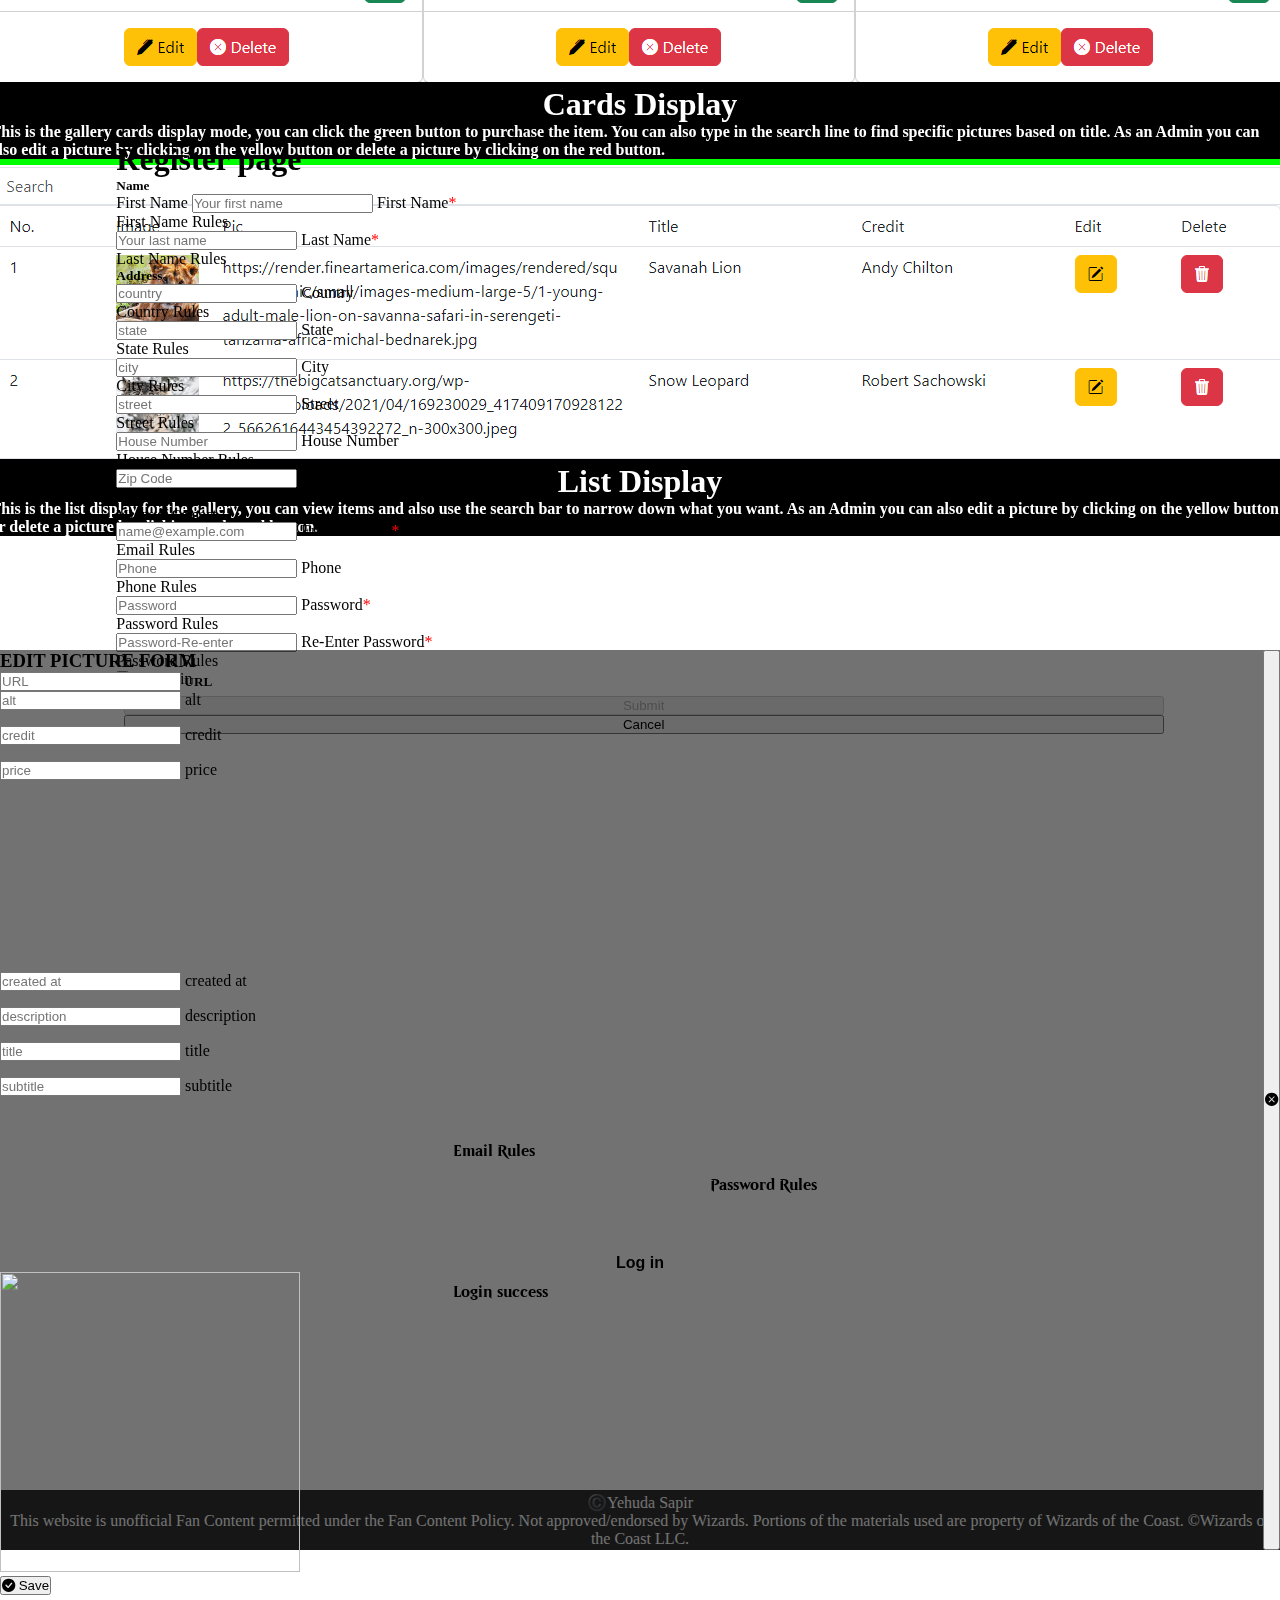
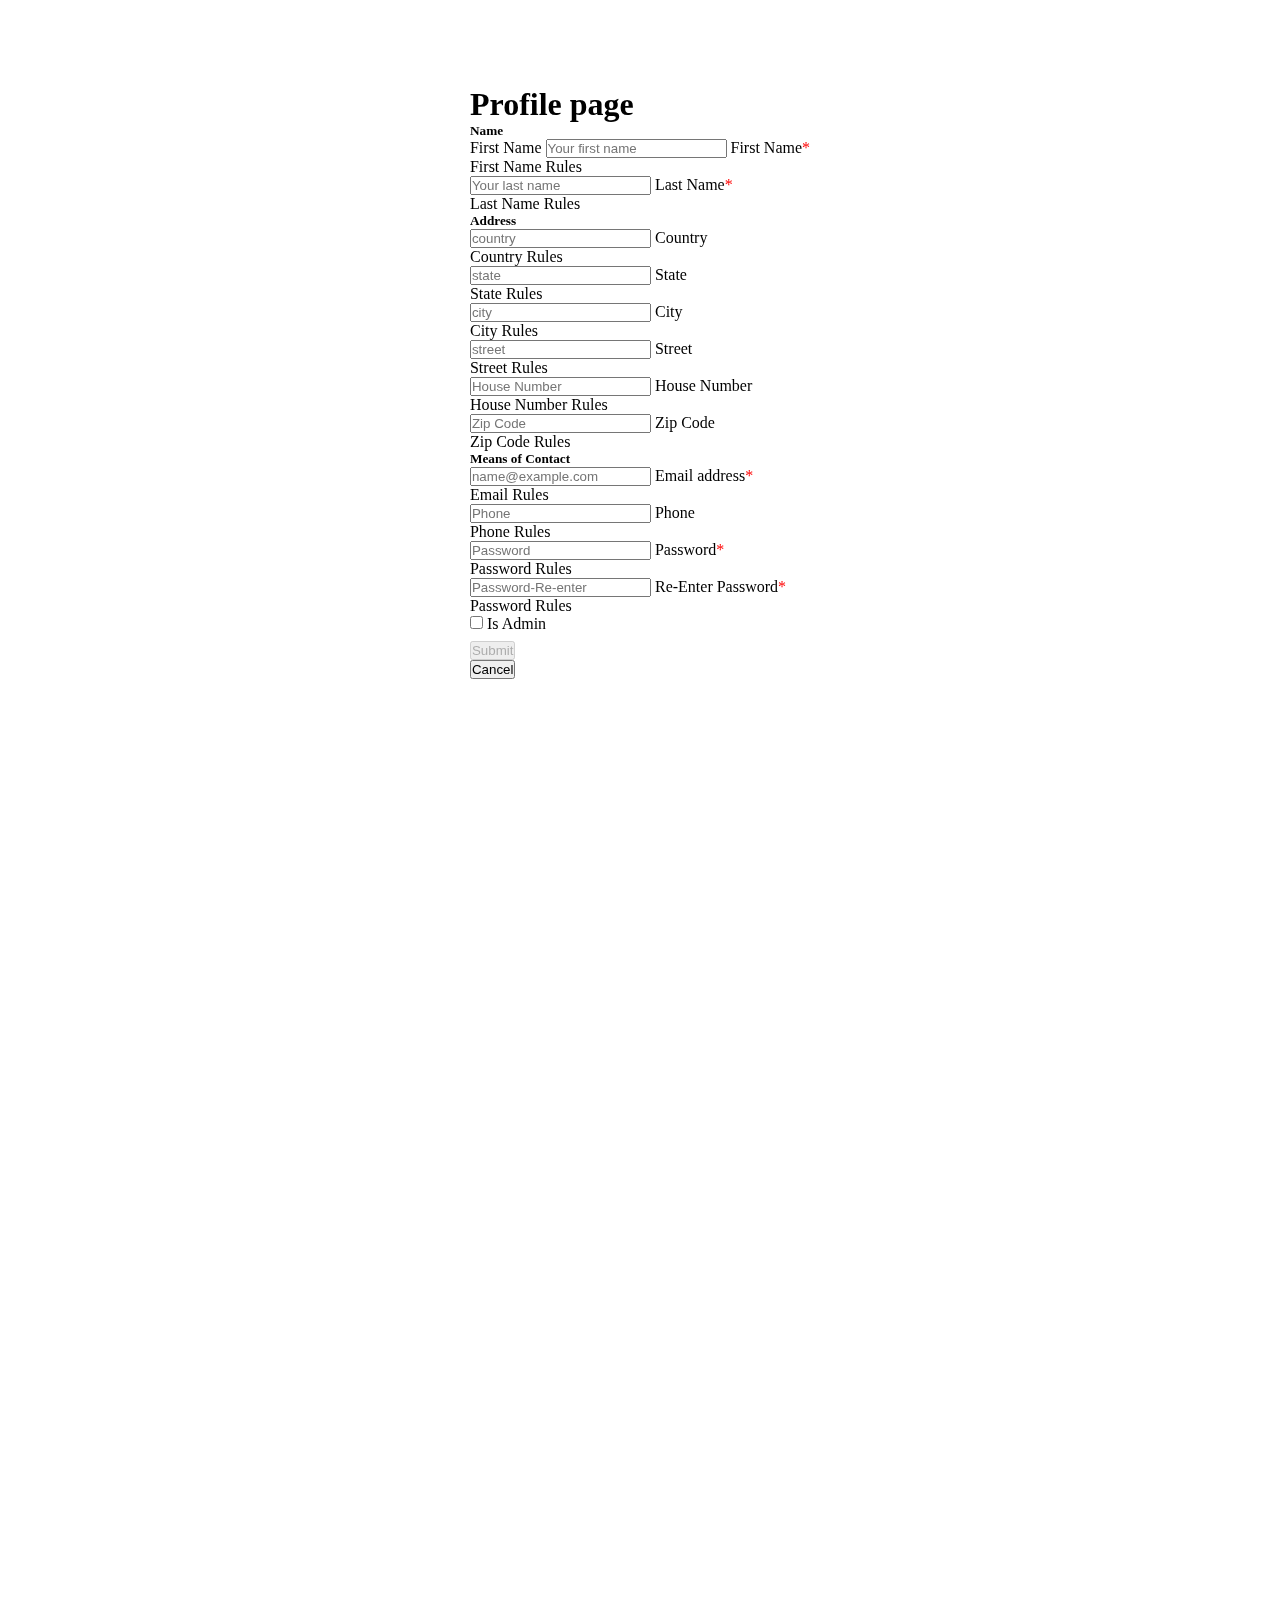
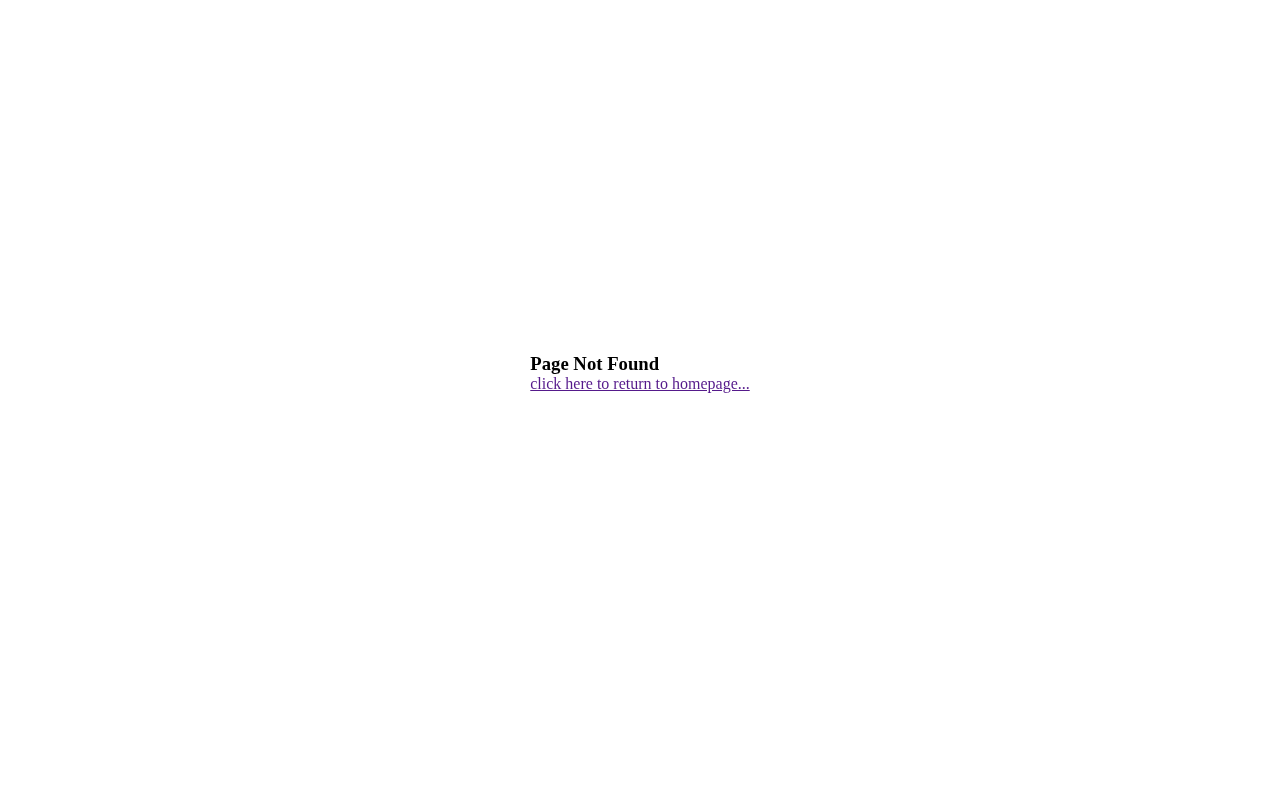
==== commit dc8b1db6: "Working on fixing up some background issues" ====
--- a/public/index.html
+++ b/public/index.html
@@ -1576,18 +1576,18 @@
           </div>
         </div>
       </section>
-      <footer id="sticky-footer">
-        <div class="container text-center">
-          <p>©️Yehuda Sapir</p>
-          <p>
-            This website is unofficial Fan Content permitted under the Fan
-            Content Policy. Not approved/endorsed by Wizards. Portions of the
-            materials used are property of Wizards of the Coast. ©Wizards of the
-            Coast LLC.
-          </p>
-        </div>
-      </footer>
     </main>
+
+    <footer id="sticky-footer">
+      <div class="container text-center">
+        <p>©️Yehuda Sapir</p>
+        <p>
+          This website is unofficial Fan Content permitted under the Fan Content
+          Policy. Not approved/endorsed by Wizards. Portions of the materials
+          used are property of Wizards of the Coast. ©Wizards of the Coast LLC.
+        </p>
+      </div>
+    </footer>
 
     <script src="../src/app.js" type="module"></script>
   </body>
--- a/public/stylesheets/stylesheet.css
+++ b/public/stylesheets/stylesheet.css
@@ -1 +1 @@
-#logo{width:5vw}.asterisk{color:red}.home-btn-option{margin-bottom:.3rem}.testing-border{border:1px solid red !important}.empty{height:10vh}*{margin:0;padding:0;box-sizing:border-box}body::-webkit-scrollbar{display:none}.body{-ms-overflow-style:none;scrollbar-width:none}main{min-height:100vh}section{display:flex;justify-content:center;align-items:center;width:100%;margin:auto;min-height:95vh}footer{text-align:center;height:5vh;background-color:rgba(0,0,0,0);margin:auto}.container{flex-direction:column}@font-face{font-family:Beleren;src:url(../assets/fonts/typeface-beleren-bold-master/Beleren2016-Bold.woff)}.active-page{display:flex}.inactive-page{display:none}hr{height:.15em;background-image:linear-gradient(to right, rgb(0, 68, 255), rgba(0, 102, 255, 0));border:none;opacity:100% !important}.main-section{margin:auto;align-items:center;display:flex}h2{font-size:3rem}.home-btn-option{margin-bottom:.3rem}#homeDisplaySortASC{margin-right:.3rem}.wrapper{display:flex}.item{flex:1 200px;order:2}@media(max-width: 991px){.responsive-mt{margin-top:.9rem}.responsive-nav-flex{flex-direction:column}}header{position:absolute;top:0;left:0;min-width:100%;z-index:1000;display:flex;justify-content:center;align-items:center;margin:auto;height:10vh}.navbar{background-color:rgba(0,0,0,0) !important;font-family:Beleren;border-bottom:1px solid rgba(255,255,255,.1);display:flex;width:100vh;--bs-navbar-color: white;--bs-navbar-hover-color: yellow;--bs-navbar-active-color: rgba(var(--bs-emphasis-color-rgb), 1)}.nav-link{margin:auto}.popup-wrapper{position:fixed;width:100vw;height:100vh;background-color:rgba(0,0,0,.5529411765);top:0;left:0;z-index:999}.popup-input{padding-bottom:1em}#editPicturesPopupCancelBtn{position:absolute;right:0;bottom:0;height:100%}.editPictureCardBody{height:18.75rem}#editPicturesPopupImgDisplay{height:18.75rem;width:18.75rem}.PicTextContent{word-wrap:break-word}@media(max-width: 768px){.picture-list-text{text-align:center}}@media(max-width: 768px){.picture-list-img{display:flex;justify-content:center}}@media(max-width: 768px){.picture-list-header,.desktopAdminBtns{display:none}}@media(max-width: 1400px){.mobileAdminBtns{display:none}}@media(max-width: 1200px){.mobileAdminBtns{display:none}}@media(max-width: 992px){.mobileAdminBtns{display:none}}@media(max-width: 768px){.mobileAdminBtns{display:flex !important;justify-content:center}}.carousel-center-img{display:block;margin-left:auto;margin-right:auto}#next-carousel-btn{margin-left:1em}.carousel-inner>.carousel-item>img{height:18.75rem;width:18.75rem}.toast-icon{width:2rem}#toast-wrapper{position:fixed !important;left:36rem}@media(max-width: 1400px){#toast-wrapper{left:10rem}}@media(max-width: 1200px){#toast-wrapper{left:26.5rem}}@media(max-width: 992px){#toast-wrapper{left:20rem}}@media(max-width: 768px){#toast-wrapper{left:12rem}}#toast-wrapper>div{background-color:#fff}.form-box{position:relative;padding:1em;background:rgba(0,0,0,0);border:2px solid rgba(255,255,255,.5);border-radius:20px;-webkit-backdrop-filter:blur(10px);backdrop-filter:blur(10px);display:flex;justify-content:center;align-items:center;font-family:Beleren}.page-form{width:450px;height:450px}.form-direction{display:flex;flex-wrap:wrap;justify-content:center}.form-icons{display:flex;margin:auto}h2{font-size:2em;color:#fff;text-align:center}.inputbox{position:relative;display:flex;margin:15px 10px;border-bottom:2px solid #fff}.inputbox label{position:absolute;top:50%;left:5px;transform:translateY(-50%);color:#fff;font-size:1em;pointer-events:none;transition:.5s}input:focus~label,input:valid~label{top:-5px}.inputbox input{width:100%;height:50px;background:rgba(0,0,0,0);border:none;outline:none;font-size:1em;padding:0 35px 0 5px;color:#fff}.inputbox i{color:#fff;font-size:1.2em}.form-btn{display:flex;margin:auto;justify-content:center;align-items:center;width:50%;height:40px;border-radius:40px;background:#fff;border:none;outline:none;cursor:pointer;font-size:1em;font-weight:600}.register{font-size:.9em;color:#fff;text-align:center;margin:25px 0 10px}.register p a{text-decoration:none;color:#fff;font-weight:600}.register p a:hover{text-decoration:underline}main #home-page{background-color:#00008b}main #shop-page{background-position:center;background-repeat:no-repeat;background-size:cover;background-image:linear-gradient(rgba(0, 0, 0, 0.5), rgba(0, 0, 0, 0.5)),url("../assets/images/background-index.webp")}main #about-us{background:url("../assets/images/background-image.webp") no-repeat center;background-size:cover}main #contact-us-page{background-color:purple}main #register-page{background-color:green}main #login-page{background:url("../assets/images/background-image.webp") no-repeat center;background-size:cover}main #profile-page{background-color:red}main #favorite-pics-page{background-color:#ff0}main #page-not-found-page{background-color:#000}#home-page{min-width:100%;min-height:100%}#home-page .container{flex-direction:column}#home-page video{position:absolute;top:0;left:0;min-width:100%;min-height:100%;-o-object-fit:cover;object-fit:cover;opacity:.8}#home-page-hero{height:90vh;display:flex;align-items:flex-end;margin:auto}#home-page-hero .hero-section{position:relative;padding:1em;background:rgba(0,0,0,0);display:flex;justify-content:flex-end;align-items:flex-end;font-family:Beleren;z-index:2}#home-page-hero .hero-section h1,#home-page-hero a{color:#fff;text-shadow:2px 2px #000}#home-page-hero .hero-section h1{text-transform:uppercase;font-size:3em;padding-bottom:1em;text-align:center}#home-page-hero .hero-section a{font-size:1.5em;text-align:justify !important}#home-page-hero .shop-button{display:flex;margin:25px auto;justify-content:center;align-items:center;width:80%;height:40px;border-radius:40px;background:#fff;border:none;outline:none;cursor:pointer;font-size:1em;font-weight:600;color:#000}#home-page-shop{width:var(--width-container);--background-dark: #2d3548;--text-light: rgba(255, 255, 255, 0.6);--text-lighter: rgba(255, 255, 255, 0.9);--spacing-s: 8px;--spacing-m: 16px;--spacing-l: 24px;--spacing-xl: 32px;--spacing-xxl: 64px;--width-container: 1200px;--bs-body-bg: none !important}#home-page-shop *{border:0;margin:0;padding:0;box-sizing:border-box}#home-page-shop html{height:100%;font-family:"Montserrat",sans-serif;font-size:14px}#home-page-shop body{height:100%}#home-page-shop .hero-section{align-items:flex-start;display:flex;min-height:100%;justify-content:center}#home-page-shop .card-grid{display:grid;grid-template-columns:repeat(1, 1fr);grid-template-rows:1fr 1fr;gap:1em 1em;grid-column-gap:var(--spacing-l);grid-row-gap:var(--spacing-l);max-width:var(--width-container);width:100%}@media(min-width: 540px){#home-page-shop .card-grid{grid-template-columns:repeat(2, 1fr)}}@media(min-width: 960px){#home-page-shop .card-grid{grid-template-columns:repeat(4, 1fr)}}#home-page-shop .card{list-style:none;position:relative}#home-page-shop .card:before{content:"";display:block;padding-bottom:150%;width:100%}#home-page-shop .card__background{background-size:cover;background-position:center;border-radius:var(--spacing-l);bottom:0;filter:brightness(0.75) saturate(1.2) contrast(0.85);left:0;position:absolute;right:0;top:0;transform-origin:center;transform:scale(1) translateZ(0);transition:filter 200ms linear,transform 200ms linear}#home-page-shop .card-a:hover .card__background{transform:scale(1.05) translateZ(0)}#home-page-shop .card-grid:hover>.card:not(:hover) .card__background{filter:brightness(0.5) saturate(0) contrast(1.2) blur(20px)}#home-page-shop .card__content{left:0;padding:var(--spacing-l);position:absolute}#home-page-shop .card__category{color:var(--text-light);font-size:.9rem;margin-bottom:var(--spacing-s);text-transform:uppercase}#home-page-shop .card__heading{color:var(--text-lighter);font-size:1.9rem;text-shadow:2px 2px 20px rgba(0,0,0,.2);line-height:1.4;word-spacing:100vw}.isAdminRow{padding-bottom:.5em}.register-btn{margin-left:.55em;width:78em}.is-admin-checkbox{background-color:green}.login-btn{margin-left:.55em;width:81.2em}.login-not-register-text-and-button{padding-top:1em;padding-bottom:1em}#login-goto-register-page{color:green}.image-aboutus-banner{background:linear-gradient(rgba(0, 0, 0, 0.7), rgba(0, 0, 0, 0.7)),url("https://cdn.naturettl.com/wp-content/uploads/2017/07/22013347/start-here-lead.jpg");background-repeat:no-repeat;background-size:cover;background-position:center center;color:#fff;padding-top:6.875rem;padding-bottom:6.875rem}.about-us-div,.team-box,.cards-display-how-to-section,.list-display-how-to-section{background-color:#000;color:#fff}.about-us-team-header-row{border-color:lime;border-style:ridge}.about-poetic-desc-div{border-color:green;border-style:double}.divider-line{border-color:lime;border-style:solid}#shop-filter{width:100%}#shop-search{width:100%;margin:1rem 0}/*# sourceMappingURL=stylesheet.css.map */+#logo{width:5vw}.asterisk{color:red}.home-btn-option{margin-bottom:.3rem}.testing-border{border:1px solid red !important}.empty{height:10vh}*{margin:0;padding:0;box-sizing:border-box}body::-webkit-scrollbar{display:none}.body{-ms-overflow-style:none;scrollbar-width:none}main{min-height:100vh}section{display:flex;justify-content:center;align-items:center;width:100%;margin:auto;min-height:95vh}footer{text-align:center;background-color:rgba(0,0,0,0);margin:auto}.container{flex-direction:column}@font-face{font-family:Beleren;src:url(../assets/fonts/typeface-beleren-bold-master/Beleren2016-Bold.woff)}.active-page{display:flex}.inactive-page{display:none}hr{height:.15em;background-image:linear-gradient(to right, rgb(0, 68, 255), rgba(0, 102, 255, 0));border:none;opacity:100% !important}.main-section{margin:auto;align-items:center;display:flex}h2{font-size:3rem}.home-btn-option{margin-bottom:.3rem}#homeDisplaySortASC{margin-right:.3rem}.wrapper{display:flex}.item{flex:1 200px;order:2}@media(max-width: 991px){.responsive-mt{margin-top:.9rem}.responsive-nav-flex{flex-direction:column}}.navbar{background-color:rgba(0,0,0,0) !important;font-family:Beleren;border-bottom:1px solid rgba(255,255,255,.1);display:flex;width:100vh;--bs-navbar-color: white;--bs-navbar-hover-color: yellow;--bs-navbar-active-color: rgba(var(--bs-emphasis-color-rgb), 1)}.nav-link{margin:auto}.popup-wrapper{position:fixed;width:100vw;height:100vh;background-color:rgba(0,0,0,.5529411765);top:0;left:0;z-index:999}.popup-input{padding-bottom:1em}#editPicturesPopupCancelBtn{position:absolute;right:0;bottom:0;height:100%}.editPictureCardBody{height:18.75rem}#editPicturesPopupImgDisplay{height:18.75rem;width:18.75rem}.PicTextContent{word-wrap:break-word}@media(max-width: 768px){.picture-list-text{text-align:center}}@media(max-width: 768px){.picture-list-img{display:flex;justify-content:center}}@media(max-width: 768px){.picture-list-header,.desktopAdminBtns{display:none}}@media(max-width: 1400px){.mobileAdminBtns{display:none}}@media(max-width: 1200px){.mobileAdminBtns{display:none}}@media(max-width: 992px){.mobileAdminBtns{display:none}}@media(max-width: 768px){.mobileAdminBtns{display:flex !important;justify-content:center}}.carousel-center-img{display:block;margin-left:auto;margin-right:auto}#next-carousel-btn{margin-left:1em}.carousel-inner>.carousel-item>img{height:18.75rem;width:18.75rem}.toast-icon{width:2rem}#toast-wrapper{position:fixed !important;left:36rem}@media(max-width: 1400px){#toast-wrapper{left:10rem}}@media(max-width: 1200px){#toast-wrapper{left:26.5rem}}@media(max-width: 992px){#toast-wrapper{left:20rem}}@media(max-width: 768px){#toast-wrapper{left:12rem}}#toast-wrapper>div{background-color:#fff}.form-box{position:relative;padding:1em;background:rgba(0,0,0,0);border:2px solid rgba(255,255,255,.5);border-radius:20px;-webkit-backdrop-filter:blur(10px);backdrop-filter:blur(10px);display:flex;justify-content:center;align-items:center;font-family:Beleren}.page-form{width:450px;height:450px}.form-direction{display:flex;flex-wrap:wrap;justify-content:center}.form-icons{display:flex;margin:auto}h2{font-size:2em;color:#fff;text-align:center}.inputbox{position:relative;display:flex;margin:15px 10px;border-bottom:2px solid #fff}.inputbox label{position:absolute;top:50%;left:5px;transform:translateY(-50%);color:#fff;font-size:1em;pointer-events:none;transition:.5s}input:focus~label,input:valid~label{top:-5px}.inputbox input{width:100%;height:50px;background:rgba(0,0,0,0);border:none;outline:none;font-size:1em;padding:0 35px 0 5px;color:#fff}.inputbox i{color:#fff;font-size:1.2em}.form-btn{display:flex;margin:auto;justify-content:center;align-items:center;width:50%;height:40px;border-radius:40px;background:#fff;border:none;outline:none;cursor:pointer;font-size:1em;font-weight:600}.register{font-size:.9em;color:#fff;text-align:center;margin:25px 0 10px}.register p a{text-decoration:none;color:#fff;font-weight:600}.register p a:hover{text-decoration:underline}header{position:absolute;top:0;left:0;min-width:100%;z-index:1000;display:flex;justify-content:center;align-items:center;margin:auto;height:10vh}main{margin-top:10vh}section{height:calc(100vh - 10vh - 60px);display:flex;flex-direction:column;justify-content:center;align-items:center;background-size:cover;background-position:center;background-attachment:fixed;position:relative;z-index:1;margin-bottom:-60px}footer{height:60px;position:fixed;bottom:0;left:0;right:0;background-color:#333;color:#fff;display:flex;justify-content:center;align-items:center;z-index:2}#home-page{background-image:url("https://images.unsplash.com/photo-1522335789204-472988babdf9")}#shop-page{background-image:url("https://images.unsplash.com/photo-1534796636918-57a0eb1d3ab6")}#about-us{background-image:url("https://images.unsplash.com/photo-1535271708531-72a98a0b59d9")}#contact-us-page{background-image:url("https://images.unsplash.com/photo-1522664710239-7c82b306062d")}#register-page{background-image:url("https://images.unsplash.com/photo-1521747116042-5a810fda9662")}#login-page{background-image:url("https://images.unsplash.com/photo-1494790108377-be9c29b29330")}#profile-page{background-image:url("https://images.unsplash.com/photo-1600286202313-267e3fe2d880")}#favorite-pics-page{background-image:url("https://images.unsplash.com/photo-1614077300241-e6e4b6d6254c")}#page-not-found-page{background-image:url("https://images.unsplash.com/photo-1522930972894-6a4f842ea607")}#home-page{min-width:100%;min-height:100%}#home-page .container{flex-direction:column}#home-page video{position:absolute;top:0;left:0;min-width:100%;min-height:100%;-o-object-fit:cover;object-fit:cover;opacity:.8}#home-page-hero{display:flex;align-items:flex-end;margin:auto}#home-page-hero .hero-section{position:relative;padding:1em;background:rgba(0,0,0,0);display:flex;justify-content:flex-end;align-items:flex-end;font-family:Beleren;z-index:2}#home-page-hero .hero-section h1,#home-page-hero a{color:#fff;text-shadow:2px 2px #000}#home-page-hero .hero-section h1{text-transform:uppercase;font-size:3em;padding-bottom:1em;text-align:center}#home-page-hero .hero-section a{font-size:1.5em;text-align:justify !important}#home-page-hero .shop-button{display:flex;margin:25px auto;justify-content:center;align-items:center;width:80%;height:40px;border-radius:40px;background:#fff;border:none;outline:none;cursor:pointer;font-size:1em;font-weight:600;color:#000}#home-page-shop{width:var(--width-container);--background-dark: #2d3548;--text-light: rgba(255, 255, 255, 0.6);--text-lighter: rgba(255, 255, 255, 0.9);--spacing-s: 8px;--spacing-m: 16px;--spacing-l: 24px;--spacing-xl: 32px;--spacing-xxl: 64px;--width-container: 1200px;--bs-body-bg: none !important}#home-page-shop *{border:0;margin:0;padding:0;box-sizing:border-box}#home-page-shop html{height:100%;font-family:"Montserrat",sans-serif;font-size:14px}#home-page-shop body{height:100%}#home-page-shop .hero-section{align-items:flex-start;display:flex;min-height:100%;justify-content:center}#home-page-shop .card-grid{display:grid;grid-template-columns:repeat(1, 1fr);grid-template-rows:1fr 1fr;gap:1em 1em;grid-column-gap:var(--spacing-l);grid-row-gap:var(--spacing-l);max-width:var(--width-container);width:100%}@media(min-width: 540px){#home-page-shop .card-grid{grid-template-columns:repeat(2, 1fr)}}@media(min-width: 960px){#home-page-shop .card-grid{grid-template-columns:repeat(4, 1fr)}}#home-page-shop .card{list-style:none;position:relative}#home-page-shop .card:before{content:"";display:block;padding-bottom:150%;width:100%}#home-page-shop .card__background{background-size:cover;background-position:center;border-radius:var(--spacing-l);bottom:0;filter:brightness(0.75) saturate(1.2) contrast(0.85);left:0;position:absolute;right:0;top:0;transform-origin:center;transform:scale(1) translateZ(0);transition:filter 200ms linear,transform 200ms linear}#home-page-shop .card-a:hover .card__background{transform:scale(1.05) translateZ(0)}#home-page-shop .card-grid:hover>.card:not(:hover) .card__background{filter:brightness(0.5) saturate(0) contrast(1.2) blur(20px)}#home-page-shop .card__content{left:0;padding:var(--spacing-l);position:absolute}#home-page-shop .card__category{color:var(--text-light);font-size:.9rem;margin-bottom:var(--spacing-s);text-transform:uppercase}#home-page-shop .card__heading{color:var(--text-lighter);font-size:1.9rem;text-shadow:2px 2px 20px rgba(0,0,0,.2);line-height:1.4;word-spacing:100vw}.isAdminRow{padding-bottom:.5em}.register-btn{margin-left:.55em;width:78em}.is-admin-checkbox{background-color:green}.login-btn{margin-left:.55em;width:81.2em}.login-not-register-text-and-button{padding-top:1em;padding-bottom:1em}#login-goto-register-page{color:green}.image-aboutus-banner{background:linear-gradient(rgba(0, 0, 0, 0.7), rgba(0, 0, 0, 0.7)),url("https://cdn.naturettl.com/wp-content/uploads/2017/07/22013347/start-here-lead.jpg");background-repeat:no-repeat;background-size:cover;background-position:center center;color:#fff;padding-top:6.875rem;padding-bottom:6.875rem}.about-us-div,.team-box,.cards-display-how-to-section,.list-display-how-to-section{background-color:#000;color:#fff}.about-us-team-header-row{border-color:lime;border-style:ridge}.about-poetic-desc-div{border-color:green;border-style:double}.divider-line{border-color:lime;border-style:solid}#shop-filter{width:100%}#shop-search{width:100%;margin:1rem 0}/*# sourceMappingURL=stylesheet.css.map */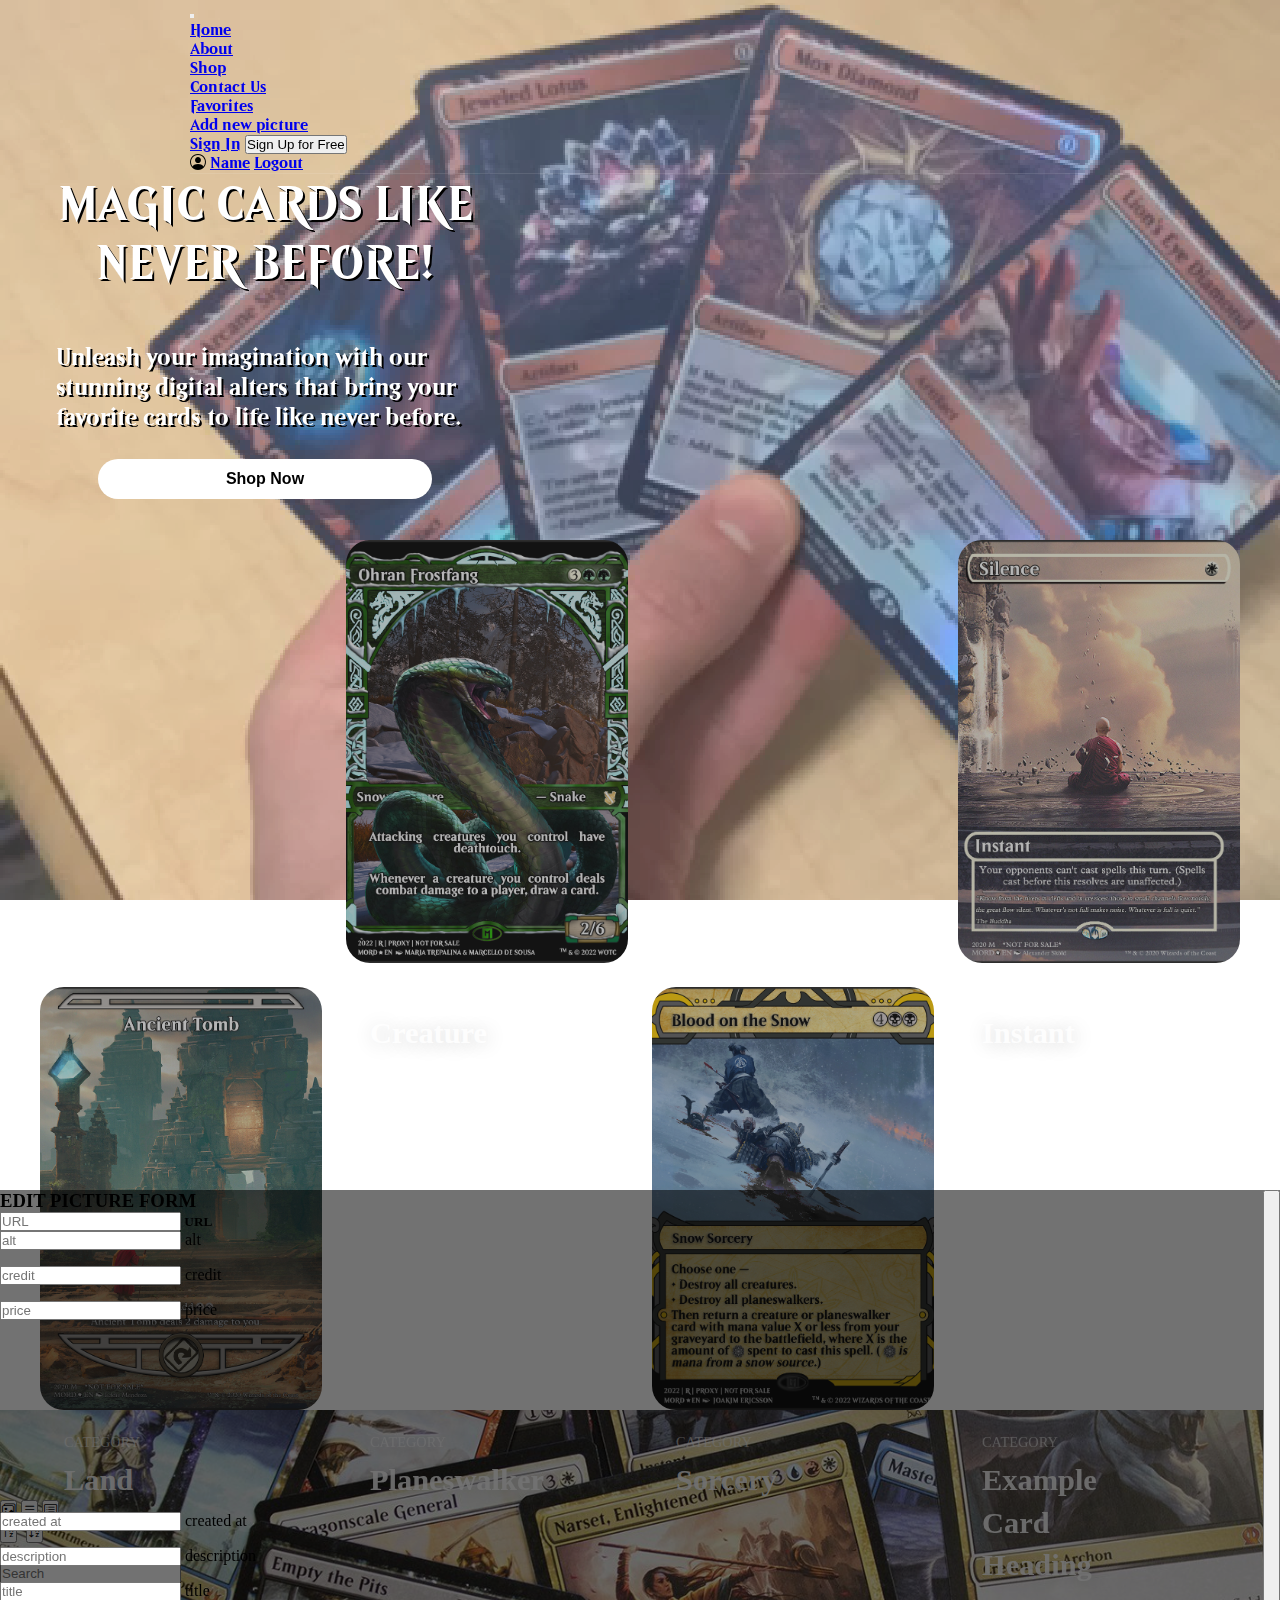
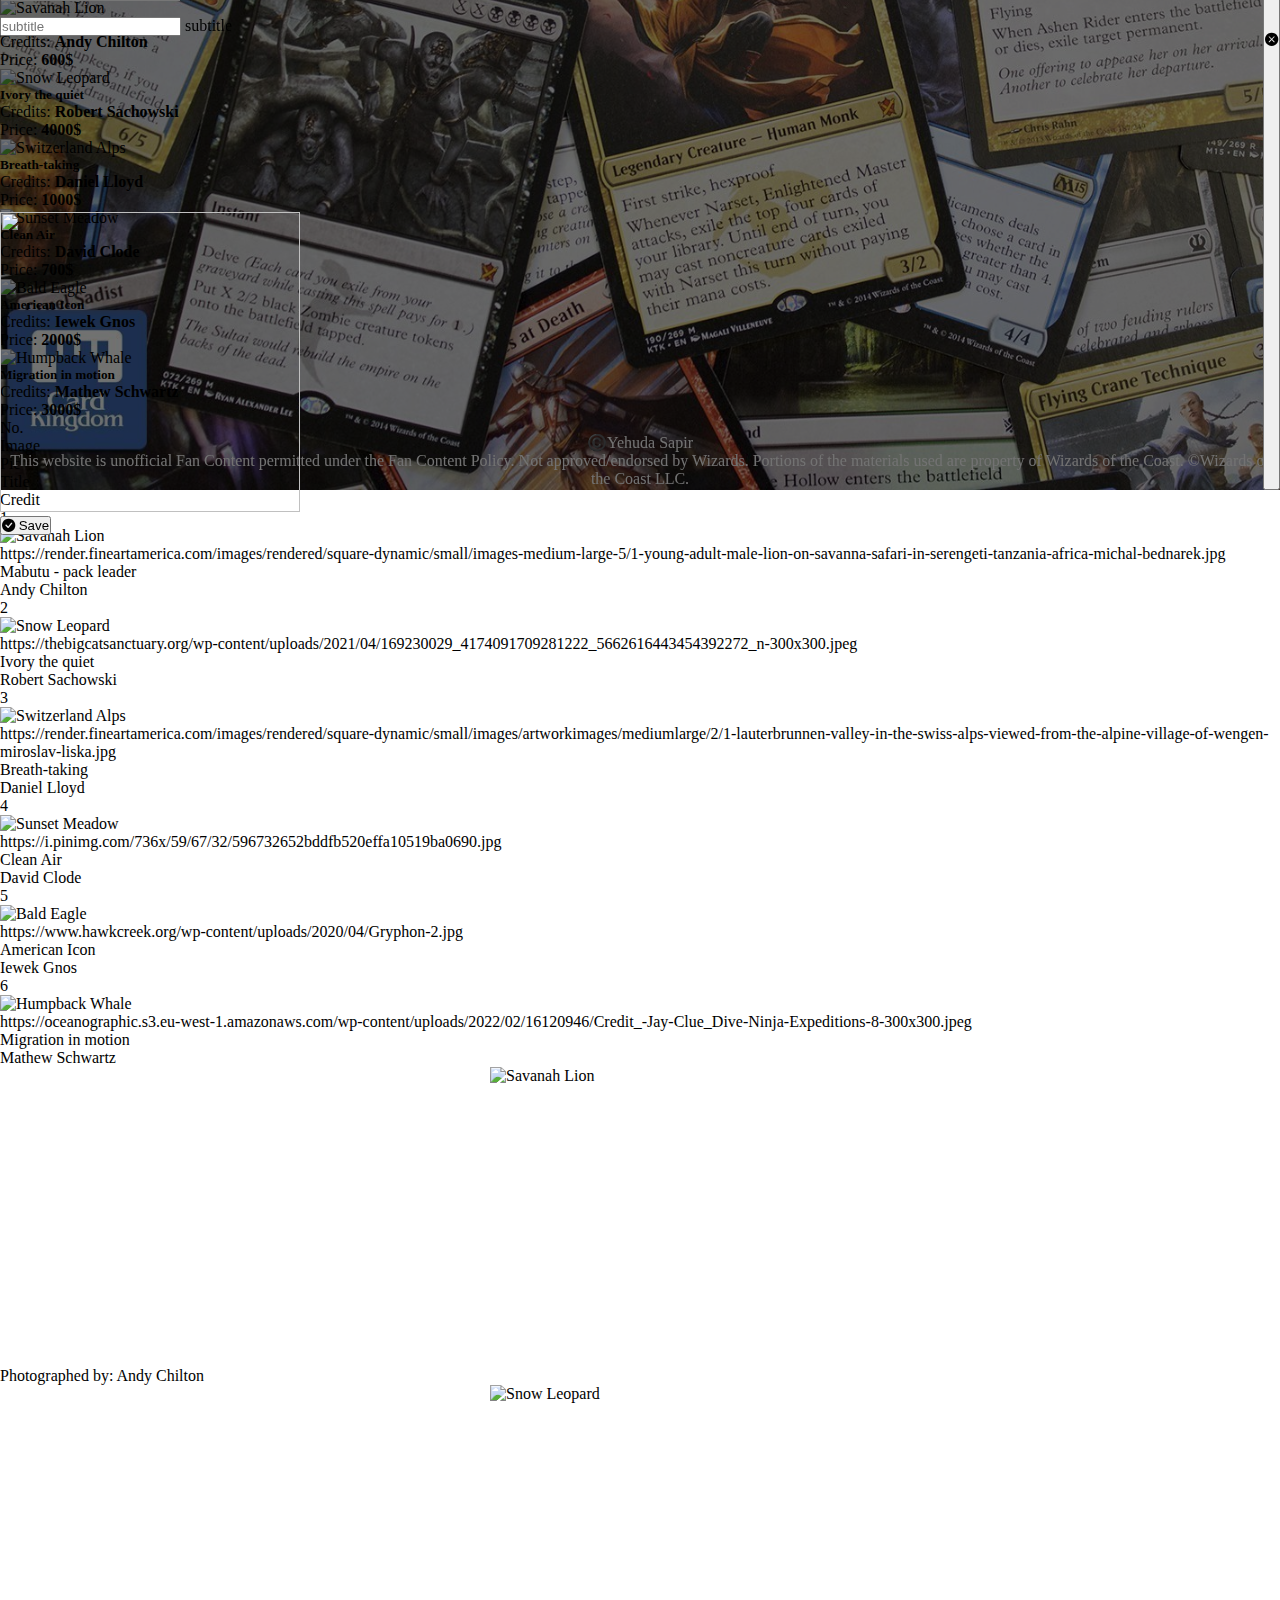
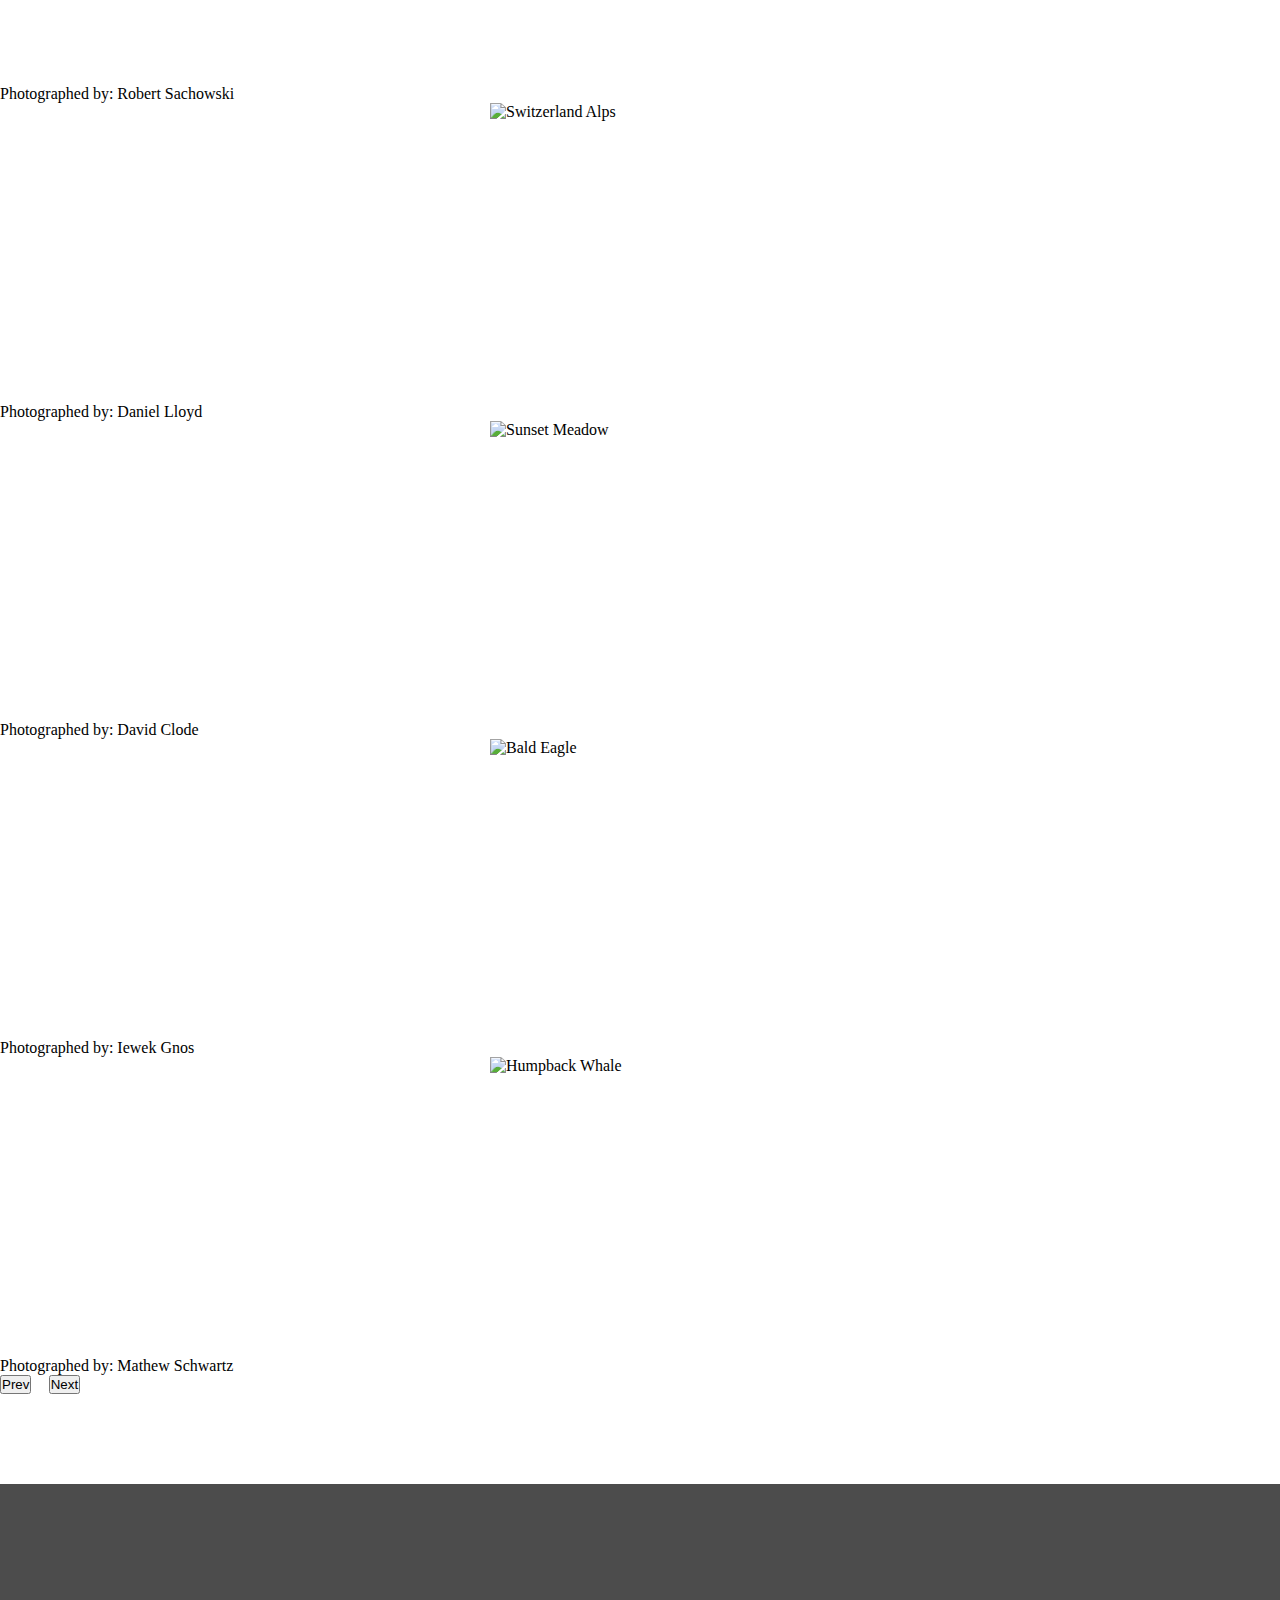
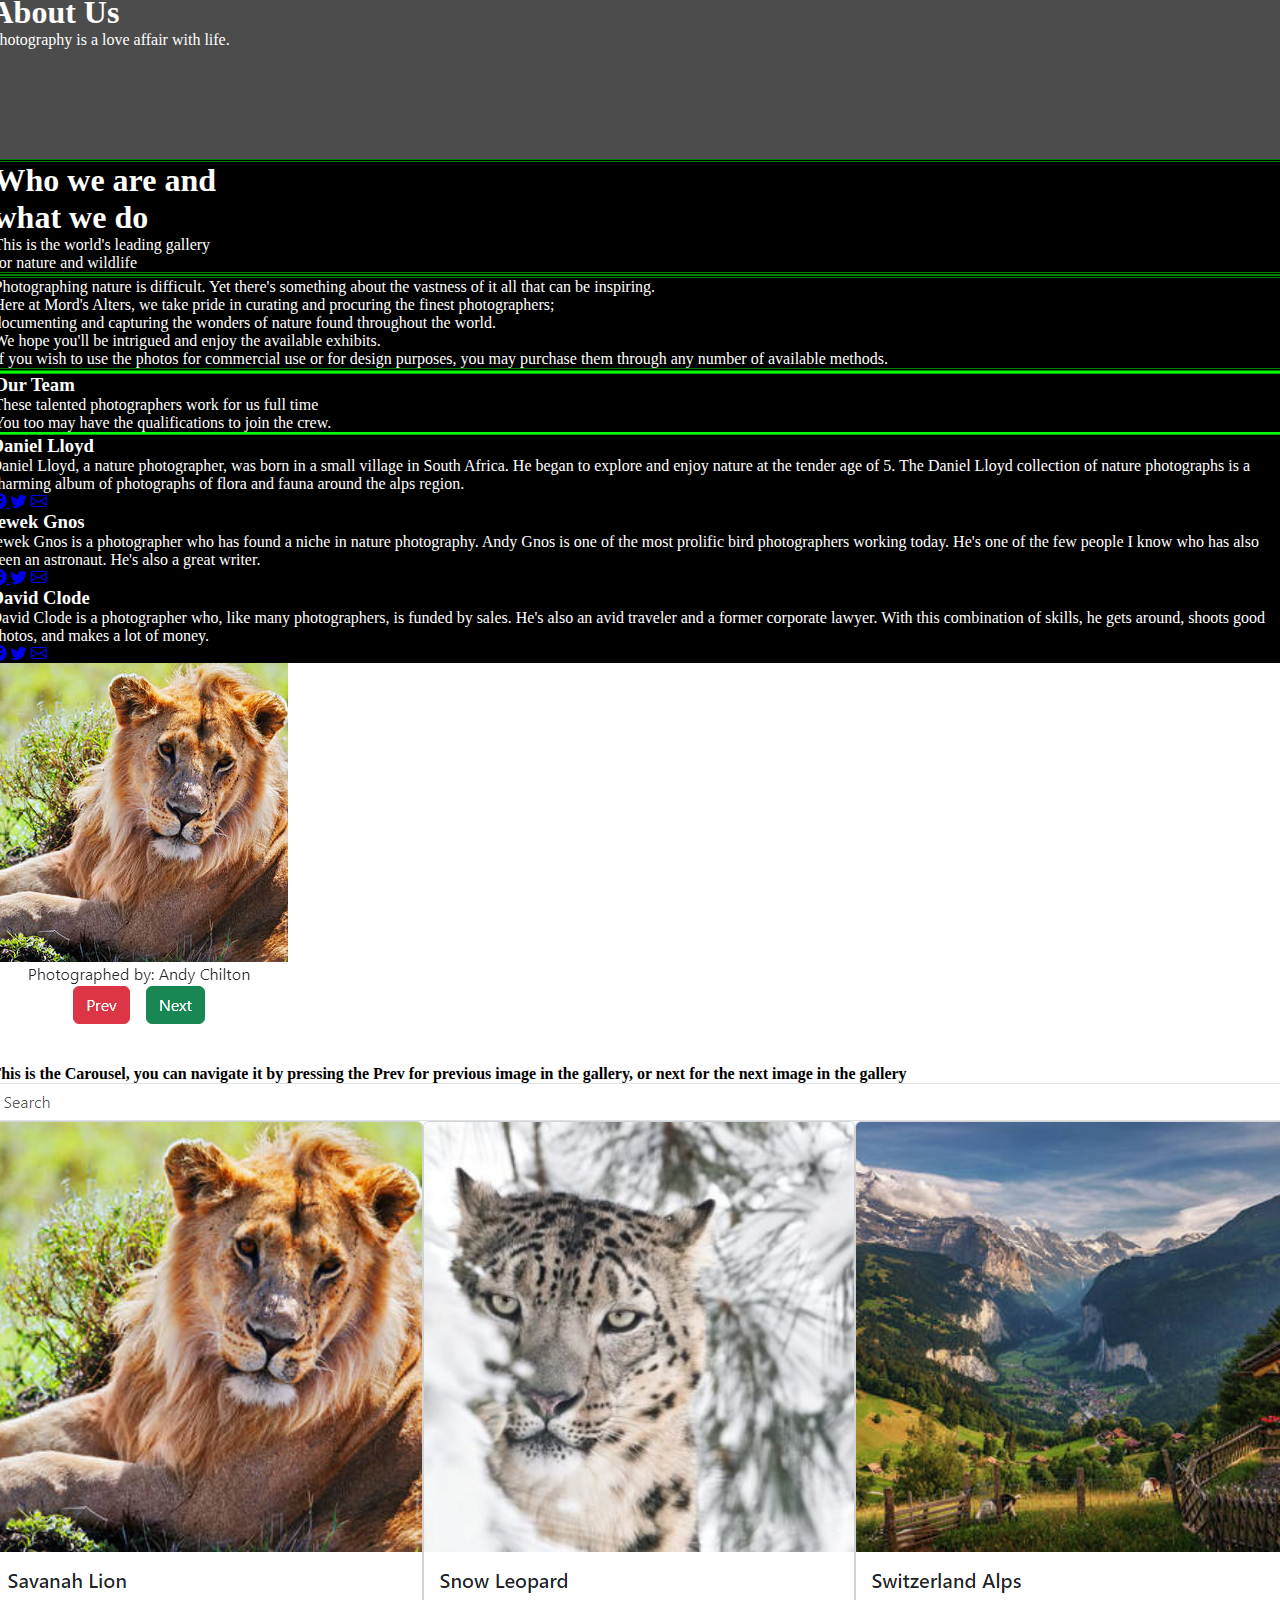
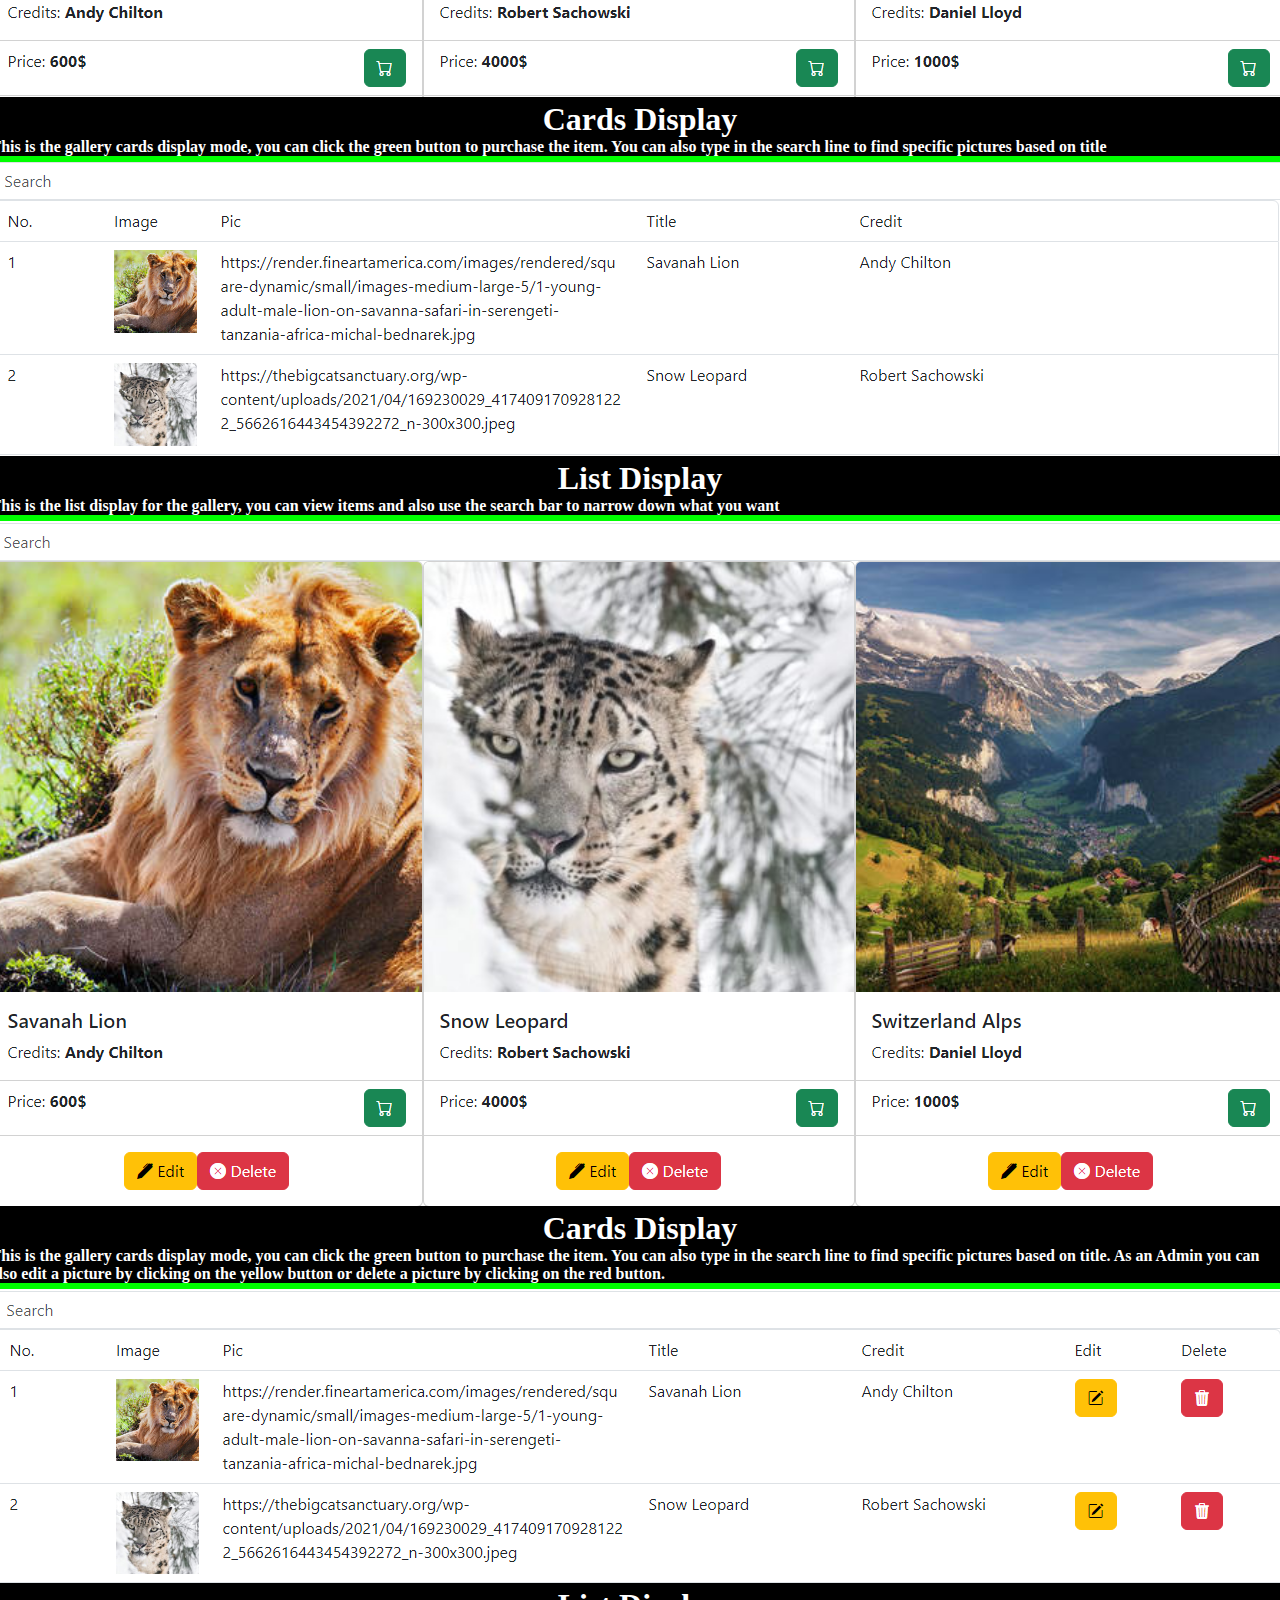
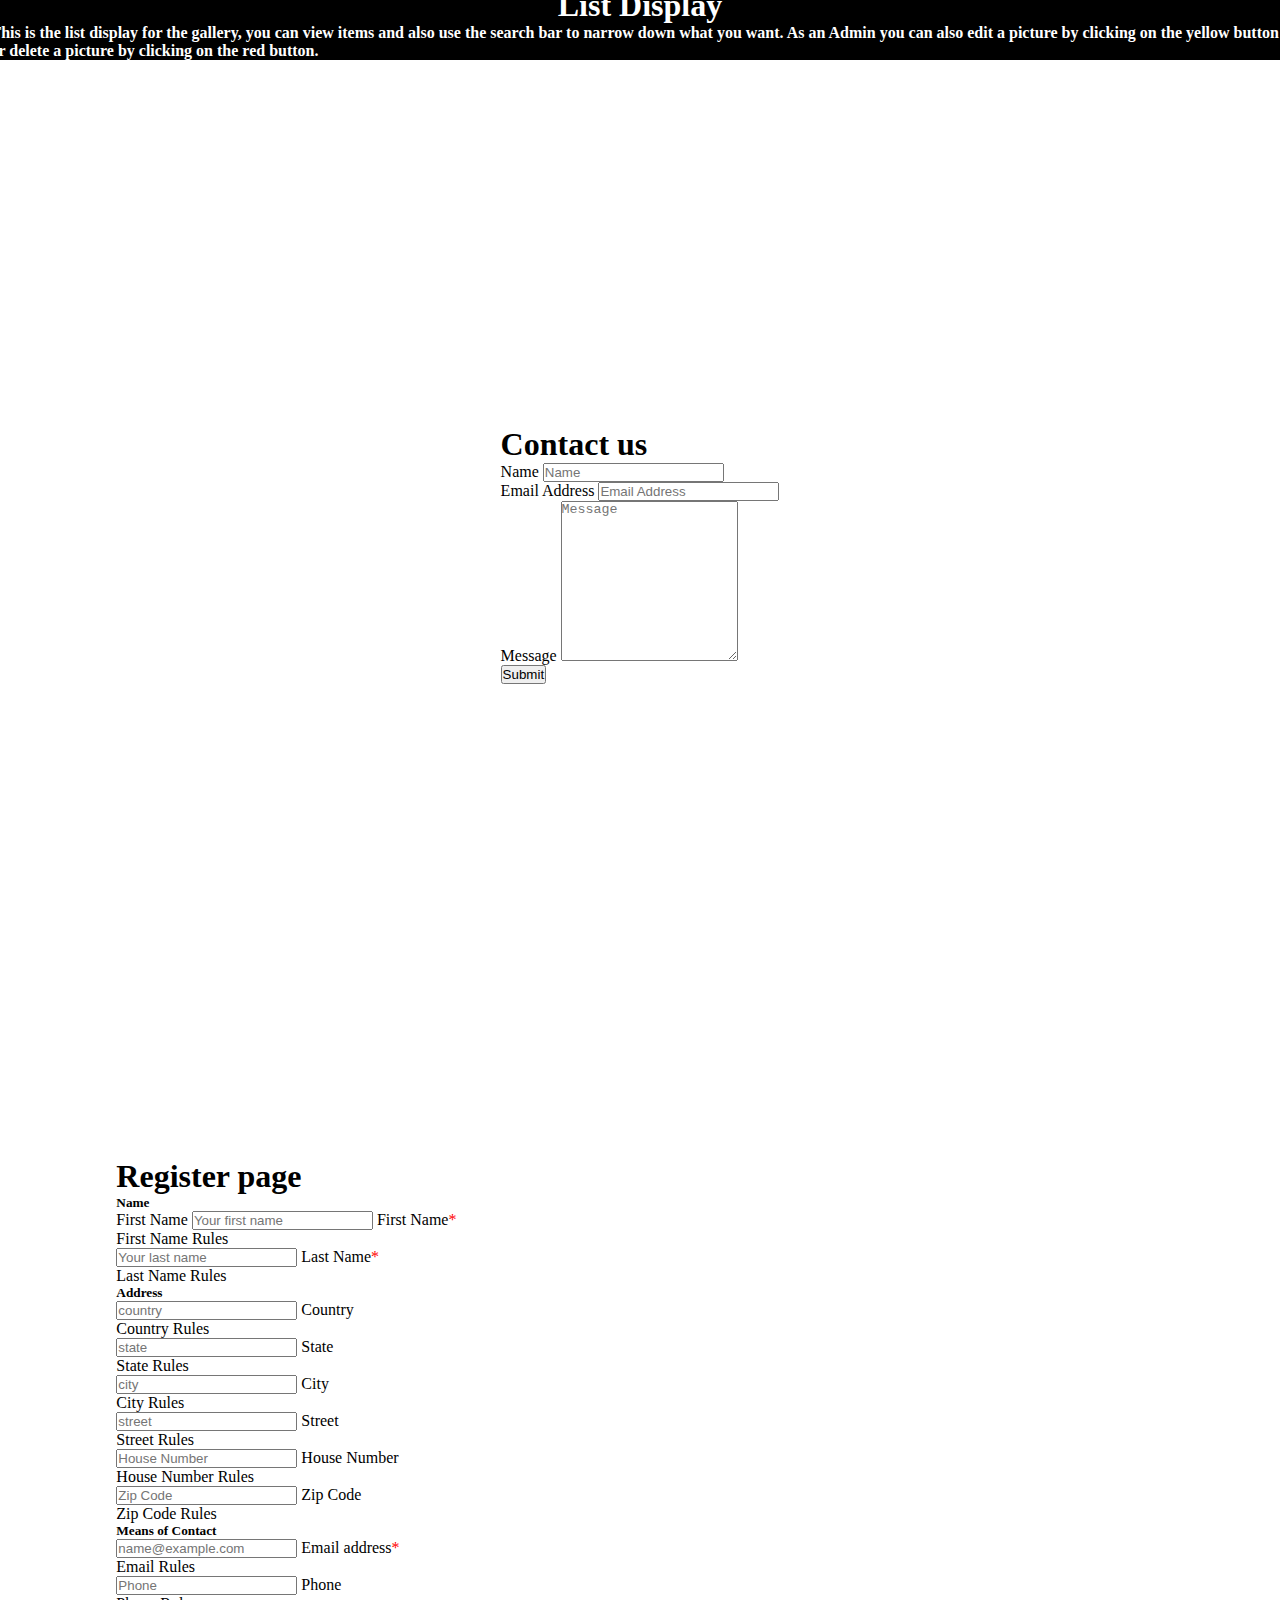
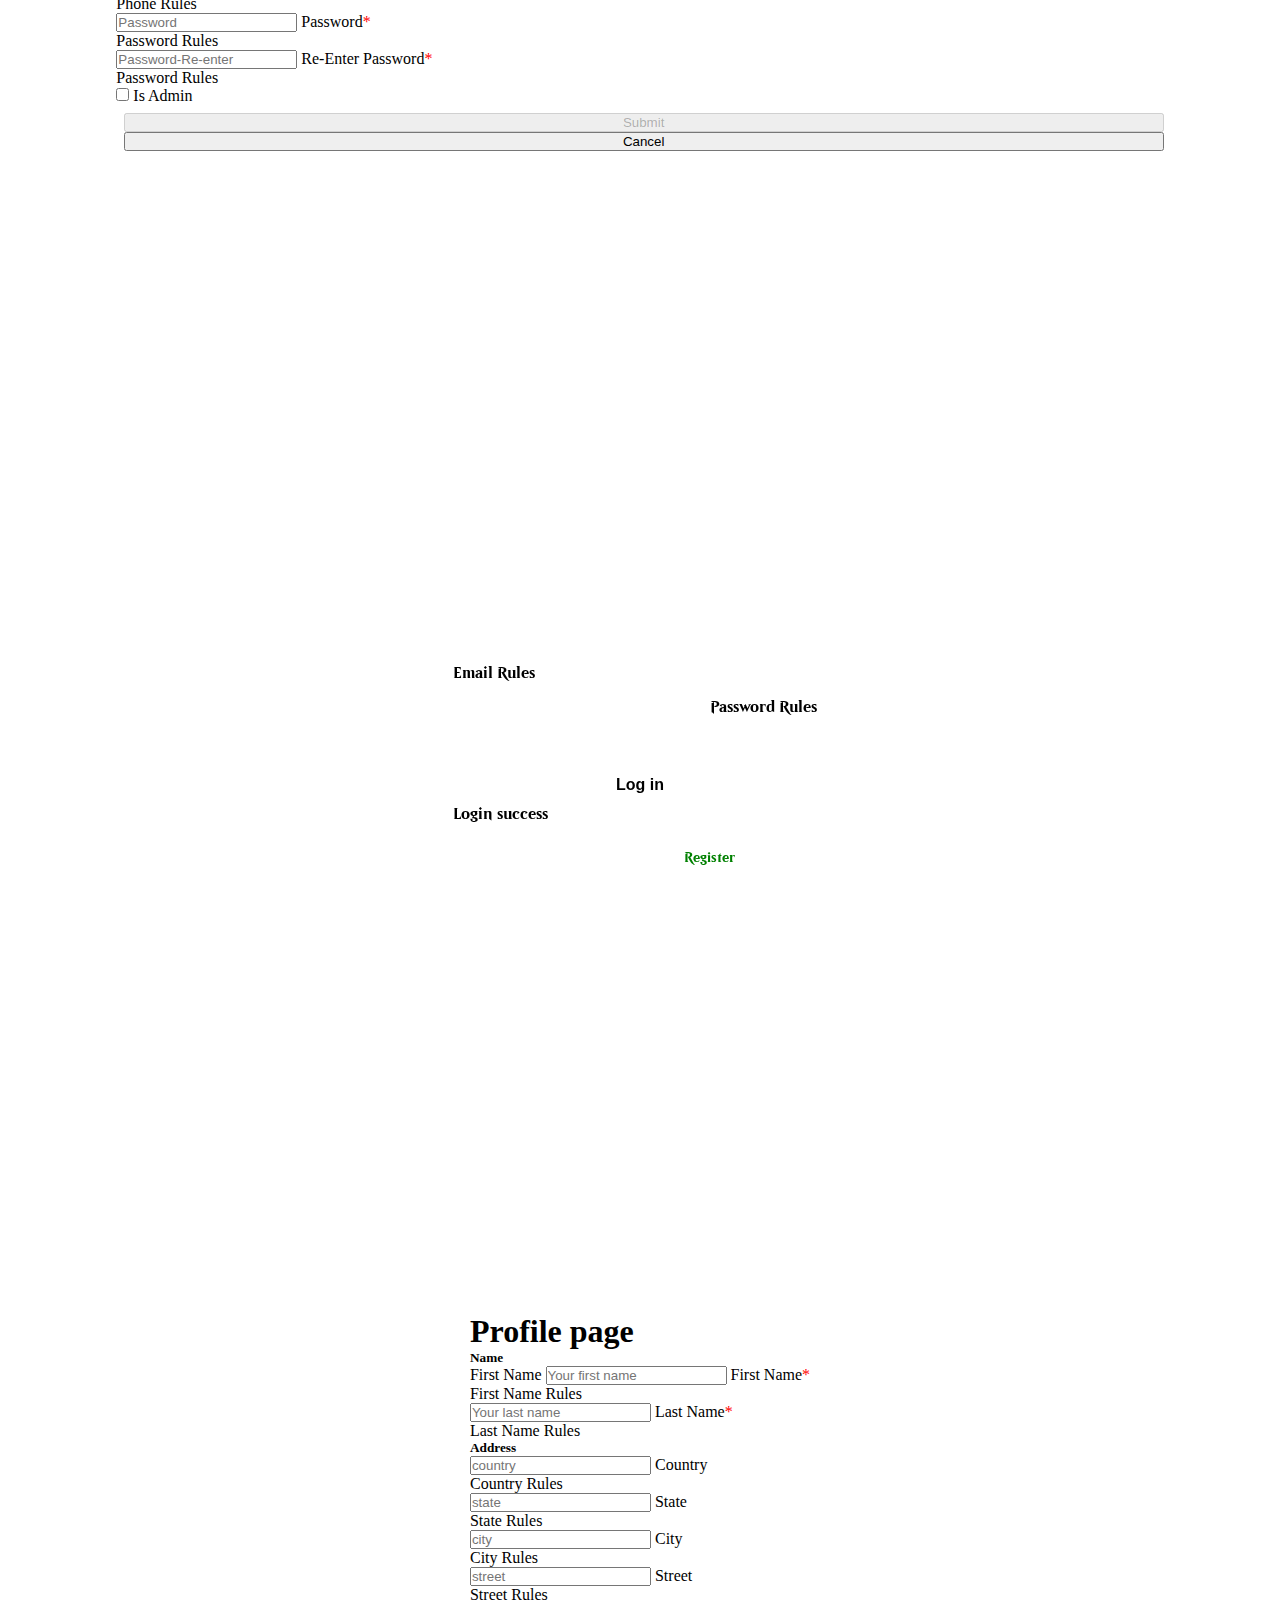
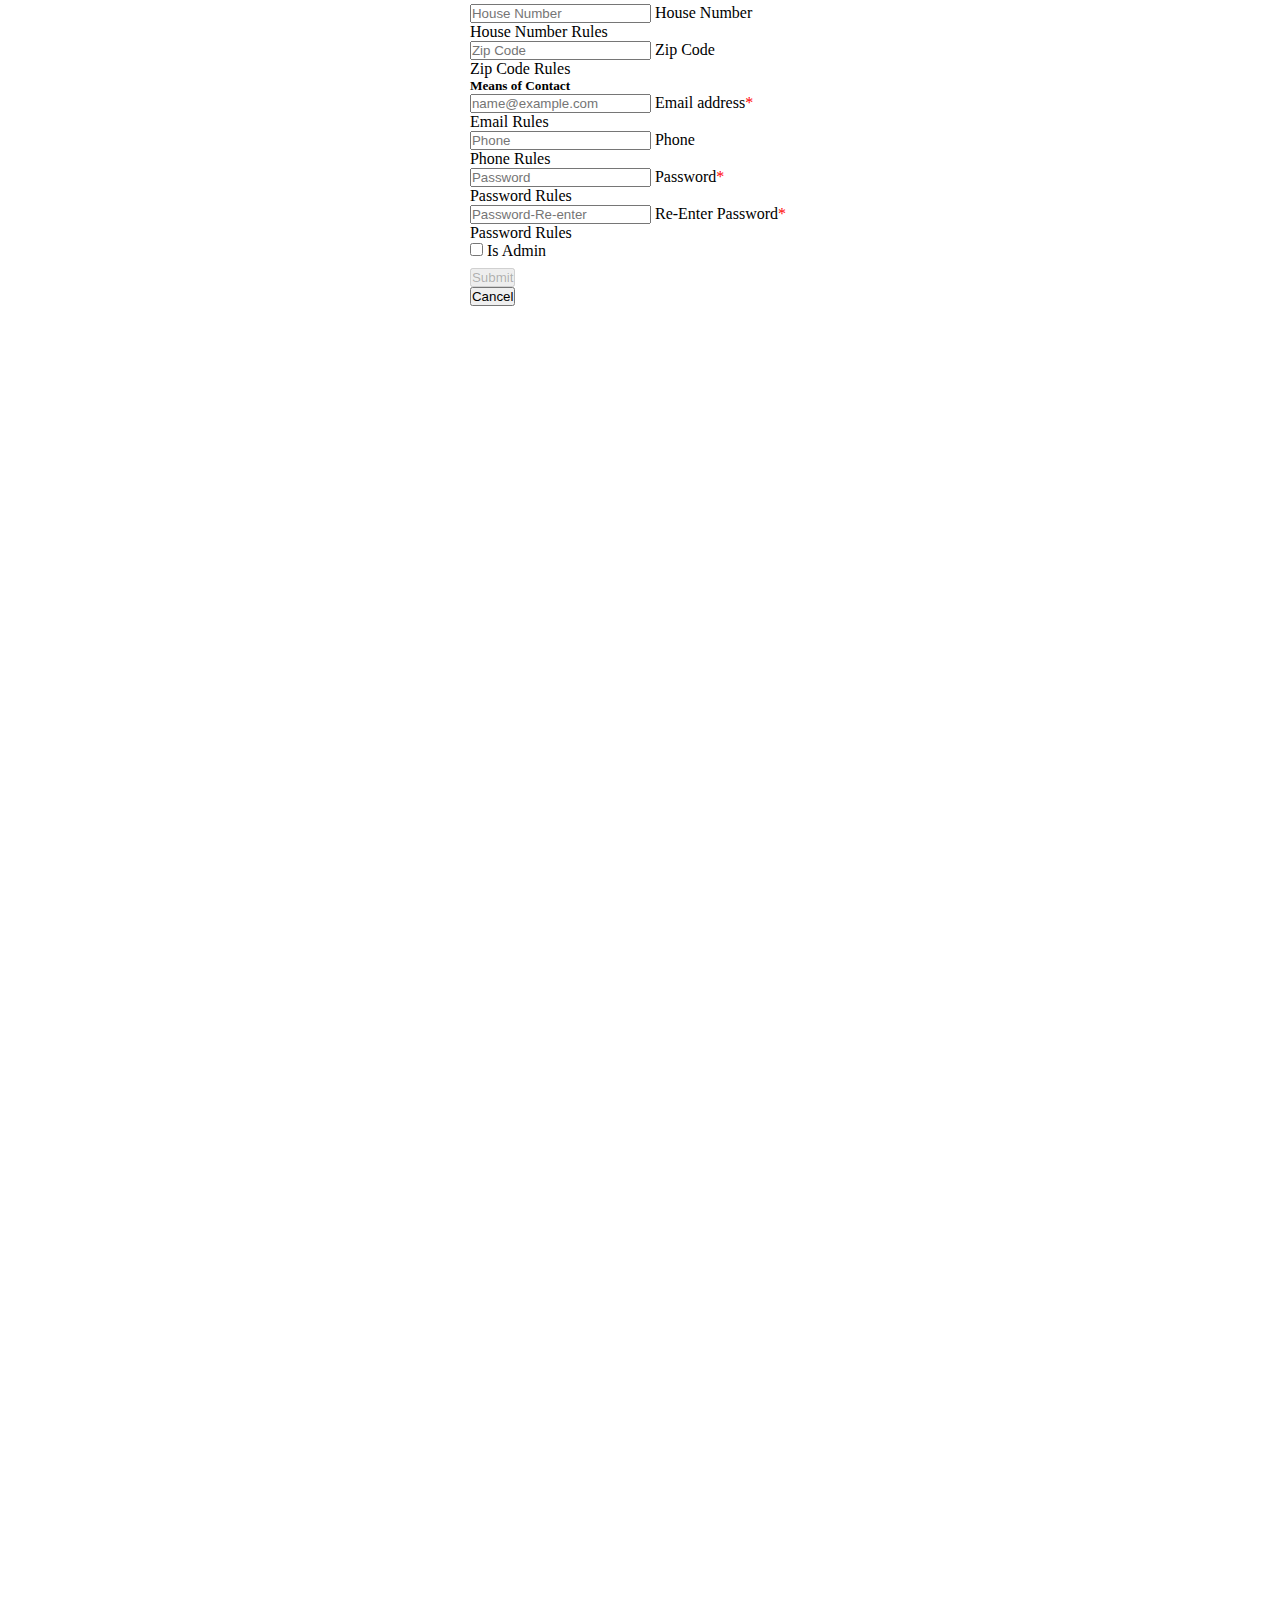
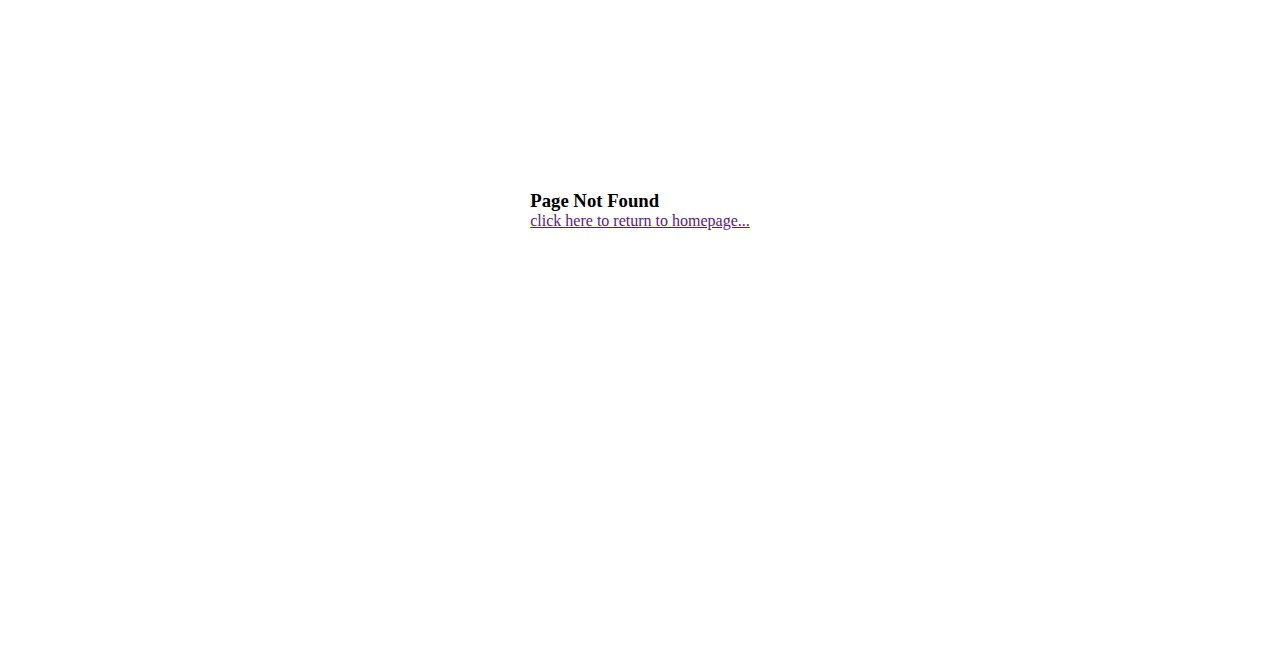
==== commit a6514ffa: "Somnehow broke everything, i'll try & fix tomorow" ====
--- a/public/index.html
+++ b/public/index.html
@@ -1250,7 +1250,7 @@
                   <div class="register">
                     <p>
                       Don't have a account?
-                      <a href="#" id="nav-signup_2">Register</a>
+                      <a href="#" id="login-goto-register-page">Register</a>
                     </p>
                   </div>
                 </form>
--- a/public/stylesheets/stylesheet.css
+++ b/public/stylesheets/stylesheet.css
@@ -1 +1 @@
-#logo{width:5vw}.asterisk{color:red}.home-btn-option{margin-bottom:.3rem}.testing-border{border:1px solid red !important}.empty{height:10vh}*{margin:0;padding:0;box-sizing:border-box}body::-webkit-scrollbar{display:none}.body{-ms-overflow-style:none;scrollbar-width:none}main{min-height:100vh}section{display:flex;justify-content:center;align-items:center;width:100%;margin:auto;min-height:95vh}footer{text-align:center;background-color:rgba(0,0,0,0);margin:auto}.container{flex-direction:column}@font-face{font-family:Beleren;src:url(../assets/fonts/typeface-beleren-bold-master/Beleren2016-Bold.woff)}.active-page{display:flex}.inactive-page{display:none}hr{height:.15em;background-image:linear-gradient(to right, rgb(0, 68, 255), rgba(0, 102, 255, 0));border:none;opacity:100% !important}.main-section{margin:auto;align-items:center;display:flex}h2{font-size:3rem}.home-btn-option{margin-bottom:.3rem}#homeDisplaySortASC{margin-right:.3rem}.wrapper{display:flex}.item{flex:1 200px;order:2}@media(max-width: 991px){.responsive-mt{margin-top:.9rem}.responsive-nav-flex{flex-direction:column}}.navbar{background-color:rgba(0,0,0,0) !important;font-family:Beleren;border-bottom:1px solid rgba(255,255,255,.1);display:flex;width:100vh;--bs-navbar-color: white;--bs-navbar-hover-color: yellow;--bs-navbar-active-color: rgba(var(--bs-emphasis-color-rgb), 1)}.nav-link{margin:auto}.popup-wrapper{position:fixed;width:100vw;height:100vh;background-color:rgba(0,0,0,.5529411765);top:0;left:0;z-index:999}.popup-input{padding-bottom:1em}#editPicturesPopupCancelBtn{position:absolute;right:0;bottom:0;height:100%}.editPictureCardBody{height:18.75rem}#editPicturesPopupImgDisplay{height:18.75rem;width:18.75rem}.PicTextContent{word-wrap:break-word}@media(max-width: 768px){.picture-list-text{text-align:center}}@media(max-width: 768px){.picture-list-img{display:flex;justify-content:center}}@media(max-width: 768px){.picture-list-header,.desktopAdminBtns{display:none}}@media(max-width: 1400px){.mobileAdminBtns{display:none}}@media(max-width: 1200px){.mobileAdminBtns{display:none}}@media(max-width: 992px){.mobileAdminBtns{display:none}}@media(max-width: 768px){.mobileAdminBtns{display:flex !important;justify-content:center}}.carousel-center-img{display:block;margin-left:auto;margin-right:auto}#next-carousel-btn{margin-left:1em}.carousel-inner>.carousel-item>img{height:18.75rem;width:18.75rem}.toast-icon{width:2rem}#toast-wrapper{position:fixed !important;left:36rem}@media(max-width: 1400px){#toast-wrapper{left:10rem}}@media(max-width: 1200px){#toast-wrapper{left:26.5rem}}@media(max-width: 992px){#toast-wrapper{left:20rem}}@media(max-width: 768px){#toast-wrapper{left:12rem}}#toast-wrapper>div{background-color:#fff}.form-box{position:relative;padding:1em;background:rgba(0,0,0,0);border:2px solid rgba(255,255,255,.5);border-radius:20px;-webkit-backdrop-filter:blur(10px);backdrop-filter:blur(10px);display:flex;justify-content:center;align-items:center;font-family:Beleren}.page-form{width:450px;height:450px}.form-direction{display:flex;flex-wrap:wrap;justify-content:center}.form-icons{display:flex;margin:auto}h2{font-size:2em;color:#fff;text-align:center}.inputbox{position:relative;display:flex;margin:15px 10px;border-bottom:2px solid #fff}.inputbox label{position:absolute;top:50%;left:5px;transform:translateY(-50%);color:#fff;font-size:1em;pointer-events:none;transition:.5s}input:focus~label,input:valid~label{top:-5px}.inputbox input{width:100%;height:50px;background:rgba(0,0,0,0);border:none;outline:none;font-size:1em;padding:0 35px 0 5px;color:#fff}.inputbox i{color:#fff;font-size:1.2em}.form-btn{display:flex;margin:auto;justify-content:center;align-items:center;width:50%;height:40px;border-radius:40px;background:#fff;border:none;outline:none;cursor:pointer;font-size:1em;font-weight:600}.register{font-size:.9em;color:#fff;text-align:center;margin:25px 0 10px}.register p a{text-decoration:none;color:#fff;font-weight:600}.register p a:hover{text-decoration:underline}header{position:absolute;top:0;left:0;min-width:100%;z-index:1000;display:flex;justify-content:center;align-items:center;margin:auto;height:10vh}main{margin-top:10vh}section{height:calc(100vh - 10vh - 60px);display:flex;flex-direction:column;justify-content:center;align-items:center;background-size:cover;background-position:center;background-attachment:fixed;position:relative;z-index:1;margin-bottom:-60px}footer{height:60px;position:fixed;bottom:0;left:0;right:0;background-color:#333;color:#fff;display:flex;justify-content:center;align-items:center;z-index:2}#home-page{background-image:url("https://images.unsplash.com/photo-1522335789204-472988babdf9")}#shop-page{background-image:url("https://images.unsplash.com/photo-1534796636918-57a0eb1d3ab6")}#about-us{background-image:url("https://images.unsplash.com/photo-1535271708531-72a98a0b59d9")}#contact-us-page{background-image:url("https://images.unsplash.com/photo-1522664710239-7c82b306062d")}#register-page{background-image:url("https://images.unsplash.com/photo-1521747116042-5a810fda9662")}#login-page{background-image:url("https://images.unsplash.com/photo-1494790108377-be9c29b29330")}#profile-page{background-image:url("https://images.unsplash.com/photo-1600286202313-267e3fe2d880")}#favorite-pics-page{background-image:url("https://images.unsplash.com/photo-1614077300241-e6e4b6d6254c")}#page-not-found-page{background-image:url("https://images.unsplash.com/photo-1522930972894-6a4f842ea607")}#home-page{min-width:100%;min-height:100%}#home-page .container{flex-direction:column}#home-page video{position:absolute;top:0;left:0;min-width:100%;min-height:100%;-o-object-fit:cover;object-fit:cover;opacity:.8}#home-page-hero{display:flex;align-items:flex-end;margin:auto}#home-page-hero .hero-section{position:relative;padding:1em;background:rgba(0,0,0,0);display:flex;justify-content:flex-end;align-items:flex-end;font-family:Beleren;z-index:2}#home-page-hero .hero-section h1,#home-page-hero a{color:#fff;text-shadow:2px 2px #000}#home-page-hero .hero-section h1{text-transform:uppercase;font-size:3em;padding-bottom:1em;text-align:center}#home-page-hero .hero-section a{font-size:1.5em;text-align:justify !important}#home-page-hero .shop-button{display:flex;margin:25px auto;justify-content:center;align-items:center;width:80%;height:40px;border-radius:40px;background:#fff;border:none;outline:none;cursor:pointer;font-size:1em;font-weight:600;color:#000}#home-page-shop{width:var(--width-container);--background-dark: #2d3548;--text-light: rgba(255, 255, 255, 0.6);--text-lighter: rgba(255, 255, 255, 0.9);--spacing-s: 8px;--spacing-m: 16px;--spacing-l: 24px;--spacing-xl: 32px;--spacing-xxl: 64px;--width-container: 1200px;--bs-body-bg: none !important}#home-page-shop *{border:0;margin:0;padding:0;box-sizing:border-box}#home-page-shop html{height:100%;font-family:"Montserrat",sans-serif;font-size:14px}#home-page-shop body{height:100%}#home-page-shop .hero-section{align-items:flex-start;display:flex;min-height:100%;justify-content:center}#home-page-shop .card-grid{display:grid;grid-template-columns:repeat(1, 1fr);grid-template-rows:1fr 1fr;gap:1em 1em;grid-column-gap:var(--spacing-l);grid-row-gap:var(--spacing-l);max-width:var(--width-container);width:100%}@media(min-width: 540px){#home-page-shop .card-grid{grid-template-columns:repeat(2, 1fr)}}@media(min-width: 960px){#home-page-shop .card-grid{grid-template-columns:repeat(4, 1fr)}}#home-page-shop .card{list-style:none;position:relative}#home-page-shop .card:before{content:"";display:block;padding-bottom:150%;width:100%}#home-page-shop .card__background{background-size:cover;background-position:center;border-radius:var(--spacing-l);bottom:0;filter:brightness(0.75) saturate(1.2) contrast(0.85);left:0;position:absolute;right:0;top:0;transform-origin:center;transform:scale(1) translateZ(0);transition:filter 200ms linear,transform 200ms linear}#home-page-shop .card-a:hover .card__background{transform:scale(1.05) translateZ(0)}#home-page-shop .card-grid:hover>.card:not(:hover) .card__background{filter:brightness(0.5) saturate(0) contrast(1.2) blur(20px)}#home-page-shop .card__content{left:0;padding:var(--spacing-l);position:absolute}#home-page-shop .card__category{color:var(--text-light);font-size:.9rem;margin-bottom:var(--spacing-s);text-transform:uppercase}#home-page-shop .card__heading{color:var(--text-lighter);font-size:1.9rem;text-shadow:2px 2px 20px rgba(0,0,0,.2);line-height:1.4;word-spacing:100vw}.isAdminRow{padding-bottom:.5em}.register-btn{margin-left:.55em;width:78em}.is-admin-checkbox{background-color:green}.login-btn{margin-left:.55em;width:81.2em}.login-not-register-text-and-button{padding-top:1em;padding-bottom:1em}#login-goto-register-page{color:green}.image-aboutus-banner{background:linear-gradient(rgba(0, 0, 0, 0.7), rgba(0, 0, 0, 0.7)),url("https://cdn.naturettl.com/wp-content/uploads/2017/07/22013347/start-here-lead.jpg");background-repeat:no-repeat;background-size:cover;background-position:center center;color:#fff;padding-top:6.875rem;padding-bottom:6.875rem}.about-us-div,.team-box,.cards-display-how-to-section,.list-display-how-to-section{background-color:#000;color:#fff}.about-us-team-header-row{border-color:lime;border-style:ridge}.about-poetic-desc-div{border-color:green;border-style:double}.divider-line{border-color:lime;border-style:solid}#shop-filter{width:100%}#shop-search{width:100%;margin:1rem 0}/*# sourceMappingURL=stylesheet.css.map */+#logo{width:5vw}.asterisk{color:red}.home-btn-option{margin-bottom:.3rem}.testing-border{border:1px solid red !important}*{margin:0;padding:0;box-sizing:border-box}body::-webkit-scrollbar{display:none}.body{-ms-overflow-style:none;scrollbar-width:none}header{position:absolute;top:0;left:0;min-width:100%;z-index:1000;display:flex;justify-content:center;align-items:center;margin:auto;height:10vh}section{min-height:100vh;background-image:url("../images/background.jpg");background-size:cover;background-position:center;background-attachment:fixed;display:flex;justify-content:center;align-items:center;width:100%;margin:auto}footer{height:60px;text-align:center;background-color:rgba(0,0,0,0);margin:auto}footer{background-size:cover;background-position:center;background-attachment:fixed;color:#fff;height:60px;position:fixed;bottom:0;left:0;right:0;background-color:rgba(0,0,0,0);display:flex;justify-content:center;align-items:center;z-index:2;transition:opacity .5s ease-in-out}#home-page:after,#shop-page:after,#about-us:after,#contact-us-page:after,#register-page:after,#login-page:after,#profile-page:after,#favorite-pics-page:after,#page-not-found-page:after{content:"";display:block;height:100px}.container{flex-direction:column}.empty{height:10vh}@font-face{font-family:Beleren;src:url(../assets/fonts/typeface-beleren-bold-master/Beleren2016-Bold.woff)}.active-page{display:flex}.inactive-page{display:none}hr{height:.15em;background-image:linear-gradient(to right, rgb(0, 68, 255), rgba(0, 102, 255, 0));border:none;opacity:100% !important}.main-section{margin:auto;align-items:center;display:flex}h2{font-size:3rem}.home-btn-option{margin-bottom:.3rem}#homeDisplaySortASC{margin-right:.3rem}.wrapper{display:flex}.item{flex:1 200px;order:2}@media(max-width: 991px){.responsive-mt{margin-top:.9rem}.responsive-nav-flex{flex-direction:column}}.navbar{background-color:rgba(0,0,0,0) !important;font-family:Beleren;border-bottom:1px solid rgba(255,255,255,.1);display:flex;width:100vh;--bs-navbar-color: white;--bs-navbar-hover-color: yellow;--bs-navbar-active-color: rgba(var(--bs-emphasis-color-rgb), 1)}.nav-link{margin:auto}.popup-wrapper{position:fixed;width:100vw;height:100vh;background-color:rgba(0,0,0,.5529411765);top:0;left:0;z-index:999}.popup-input{padding-bottom:1em}#editPicturesPopupCancelBtn{position:absolute;right:0;bottom:0;height:100%}.editPictureCardBody{height:18.75rem}#editPicturesPopupImgDisplay{height:18.75rem;width:18.75rem}.PicTextContent{word-wrap:break-word}@media(max-width: 768px){.picture-list-text{text-align:center}}@media(max-width: 768px){.picture-list-img{display:flex;justify-content:center}}@media(max-width: 768px){.picture-list-header,.desktopAdminBtns{display:none}}@media(max-width: 1400px){.mobileAdminBtns{display:none}}@media(max-width: 1200px){.mobileAdminBtns{display:none}}@media(max-width: 992px){.mobileAdminBtns{display:none}}@media(max-width: 768px){.mobileAdminBtns{display:flex !important;justify-content:center}}.carousel-center-img{display:block;margin-left:auto;margin-right:auto}#next-carousel-btn{margin-left:1em}.carousel-inner>.carousel-item>img{height:18.75rem;width:18.75rem}.toast-icon{width:2rem}#toast-wrapper{position:fixed !important;left:36rem}@media(max-width: 1400px){#toast-wrapper{left:10rem}}@media(max-width: 1200px){#toast-wrapper{left:26.5rem}}@media(max-width: 992px){#toast-wrapper{left:20rem}}@media(max-width: 768px){#toast-wrapper{left:12rem}}#toast-wrapper>div{background-color:#fff}.form-box{position:relative;padding:1em;background:rgba(0,0,0,0);border:2px solid rgba(255,255,255,.5);border-radius:20px;-webkit-backdrop-filter:blur(10px);backdrop-filter:blur(10px);display:flex;justify-content:center;align-items:center;font-family:Beleren}.page-form{width:450px;height:450px}.form-direction{display:flex;flex-wrap:wrap;justify-content:center}.form-icons{display:flex;margin:auto}h2{font-size:2em;color:#fff;text-align:center}.inputbox{position:relative;display:flex;margin:15px 10px;border-bottom:2px solid #fff}.inputbox label{position:absolute;top:50%;left:5px;transform:translateY(-50%);color:#fff;font-size:1em;pointer-events:none;transition:.5s}input:focus~label,input:valid~label{top:-5px}.inputbox input{width:100%;height:50px;background:rgba(0,0,0,0);border:none;outline:none;font-size:1em;padding:0 35px 0 5px;color:#fff}.inputbox i{color:#fff;font-size:1.2em}.form-btn{display:flex;margin:auto;justify-content:center;align-items:center;width:50%;height:40px;border-radius:40px;background:#fff;border:none;outline:none;cursor:pointer;font-size:1em;font-weight:600}.register{font-size:.9em;color:#fff;text-align:center;margin:25px 0 10px}.register p a{text-decoration:none;color:#fff;font-weight:600}.register p a:hover{text-decoration:underline}#home-page{background-color:1}#shop-page{background-image:url("../assets/images/background-index.webp")}#about-us{background-color:1}#contact-us-page{background-color:1}#register-page{background-color:1}#login-page{background-image:url("../assets/images/background-image.webp")}#profile-page{background-color:1}#favorite-pics-page{background-color:1}#page-not-found-page{background-color:1}#home-page{min-width:100%;min-height:100%}#home-page .container{flex-direction:column}#home-page video{position:absolute;top:0;left:0;min-width:100%;min-height:100%;-o-object-fit:cover;object-fit:cover;opacity:.8}#home-page-hero{display:flex;align-items:flex-end;margin:auto}#home-page-hero .hero-section{position:relative;padding:1em;background:rgba(0,0,0,0);display:flex;justify-content:flex-end;align-items:flex-end;font-family:Beleren;z-index:2}#home-page-hero .hero-section h1,#home-page-hero a{color:#fff;text-shadow:2px 2px #000}#home-page-hero .hero-section h1{text-transform:uppercase;font-size:3em;padding-bottom:1em;text-align:center}#home-page-hero .hero-section a{font-size:1.5em;text-align:justify !important}#home-page-hero .shop-button{display:flex;margin:25px auto;justify-content:center;align-items:center;width:80%;height:40px;border-radius:40px;background:#fff;border:none;outline:none;cursor:pointer;font-size:1em;font-weight:600;color:#000}#home-page-shop{width:var(--width-container);--background-dark: #2d3548;--text-light: rgba(255, 255, 255, 0.6);--text-lighter: rgba(255, 255, 255, 0.9);--spacing-s: 8px;--spacing-m: 16px;--spacing-l: 24px;--spacing-xl: 32px;--spacing-xxl: 64px;--width-container: 1200px;--bs-body-bg: none !important}#home-page-shop *{border:0;margin:0;padding:0;box-sizing:border-box}#home-page-shop html{height:100%;font-family:"Montserrat",sans-serif;font-size:14px}#home-page-shop body{height:100%}#home-page-shop .hero-section{align-items:flex-start;display:flex;min-height:100%;justify-content:center}#home-page-shop .card-grid{display:grid;grid-template-columns:repeat(1, 1fr);grid-template-rows:1fr 1fr;gap:1em 1em;grid-column-gap:var(--spacing-l);grid-row-gap:var(--spacing-l);max-width:var(--width-container);width:100%}@media(min-width: 540px){#home-page-shop .card-grid{grid-template-columns:repeat(2, 1fr)}}@media(min-width: 960px){#home-page-shop .card-grid{grid-template-columns:repeat(4, 1fr)}}#home-page-shop .card{list-style:none;position:relative}#home-page-shop .card:before{content:"";display:block;padding-bottom:150%;width:100%}#home-page-shop .card__background{background-size:cover;background-position:center;border-radius:var(--spacing-l);bottom:0;filter:brightness(0.75) saturate(1.2) contrast(0.85);left:0;position:absolute;right:0;top:0;transform-origin:center;transform:scale(1) translateZ(0);transition:filter 200ms linear,transform 200ms linear}#home-page-shop .card-a:hover .card__background{transform:scale(1.05) translateZ(0)}#home-page-shop .card-grid:hover>.card:not(:hover) .card__background{filter:brightness(0.5) saturate(0) contrast(1.2) blur(20px)}#home-page-shop .card__content{left:0;padding:var(--spacing-l);position:absolute}#home-page-shop .card__category{color:var(--text-light);font-size:.9rem;margin-bottom:var(--spacing-s);text-transform:uppercase}#home-page-shop .card__heading{color:var(--text-lighter);font-size:1.9rem;text-shadow:2px 2px 20px rgba(0,0,0,.2);line-height:1.4;word-spacing:100vw}.isAdminRow{padding-bottom:.5em}.register-btn{margin-left:.55em;width:78em}.is-admin-checkbox{background-color:green}.login-btn{margin-left:.55em;width:81.2em}.login-not-register-text-and-button{padding-top:1em;padding-bottom:1em}#login-goto-register-page{color:green}.image-aboutus-banner{background:linear-gradient(rgba(0, 0, 0, 0.7), rgba(0, 0, 0, 0.7)),url("https://cdn.naturettl.com/wp-content/uploads/2017/07/22013347/start-here-lead.jpg");background-repeat:no-repeat;background-size:cover;background-position:center center;color:#fff;padding-top:6.875rem;padding-bottom:6.875rem}.about-us-div,.team-box,.cards-display-how-to-section,.list-display-how-to-section{background-color:#000;color:#fff}.about-us-team-header-row{border-color:lime;border-style:ridge}.about-poetic-desc-div{border-color:green;border-style:double}.divider-line{border-color:lime;border-style:solid}#shop-filter{width:100%}#shop-search{width:100%;margin:1rem 0}/*# sourceMappingURL=stylesheet.css.map */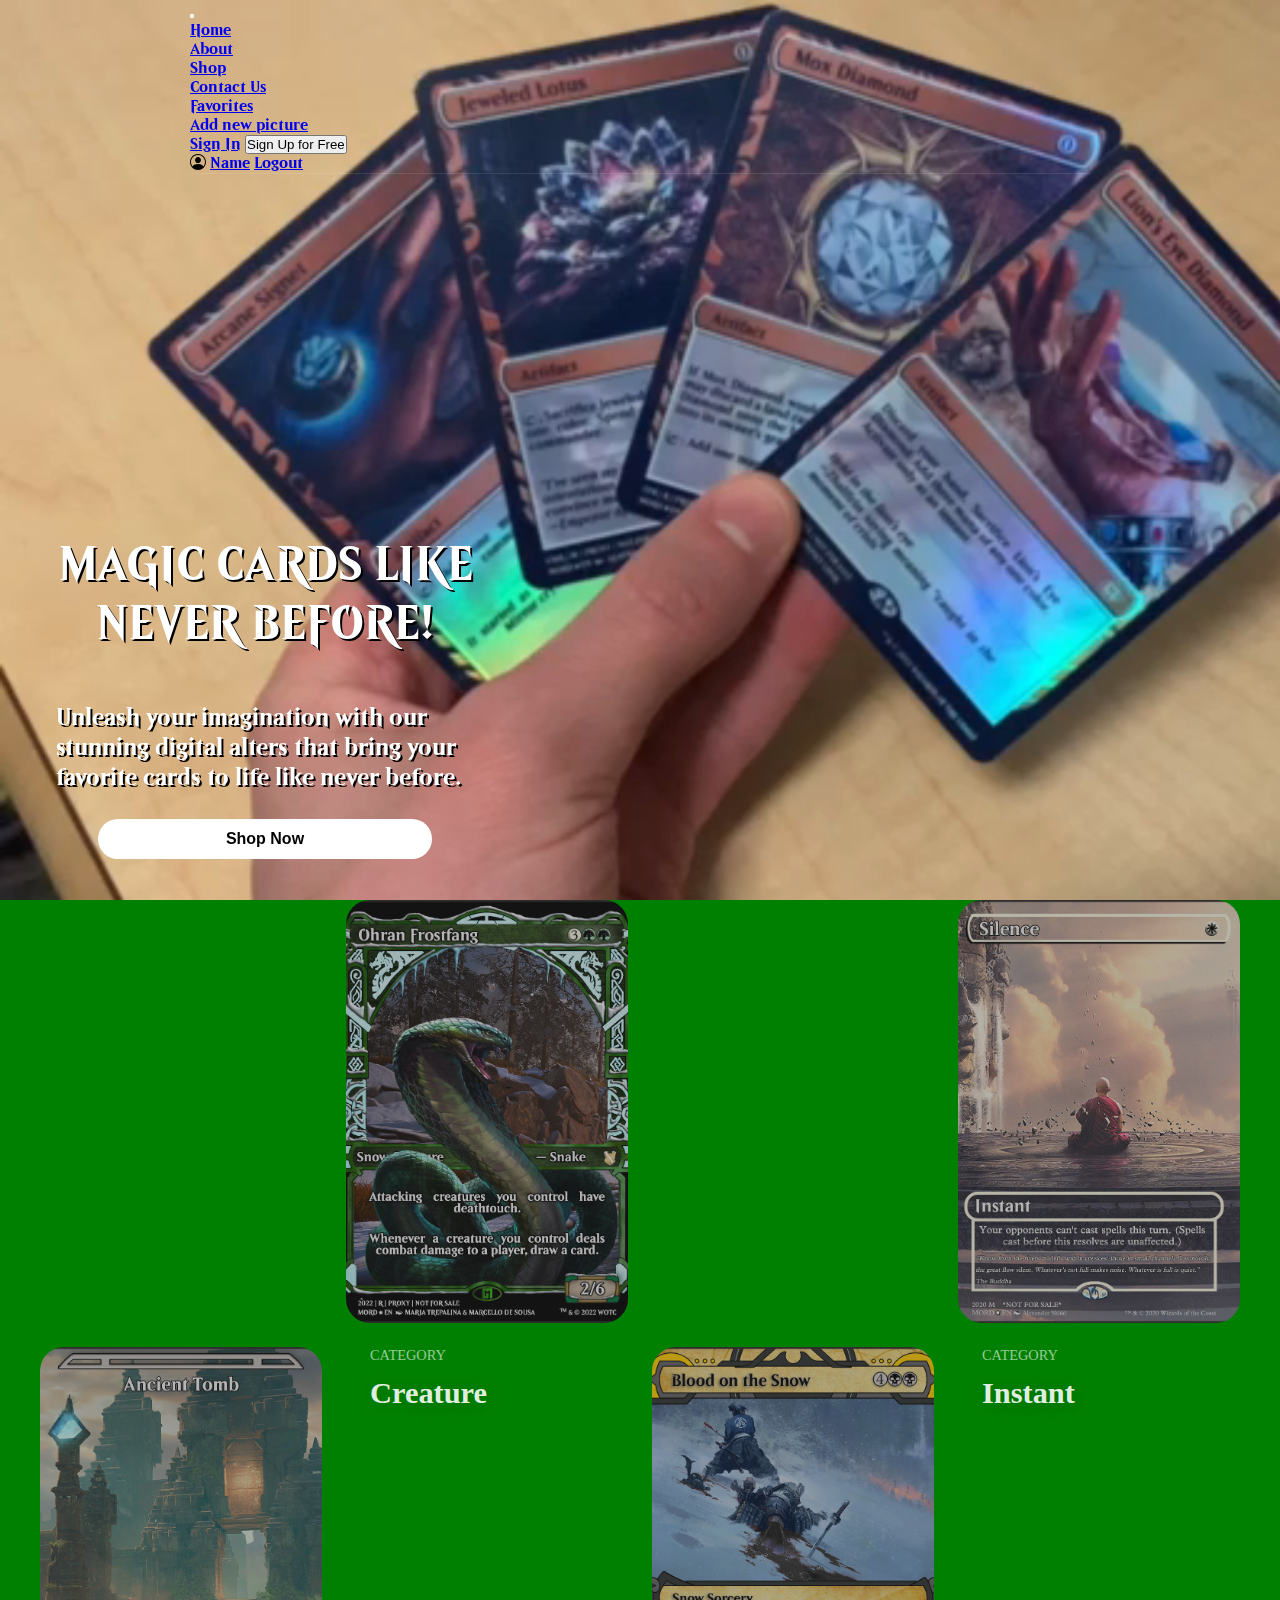
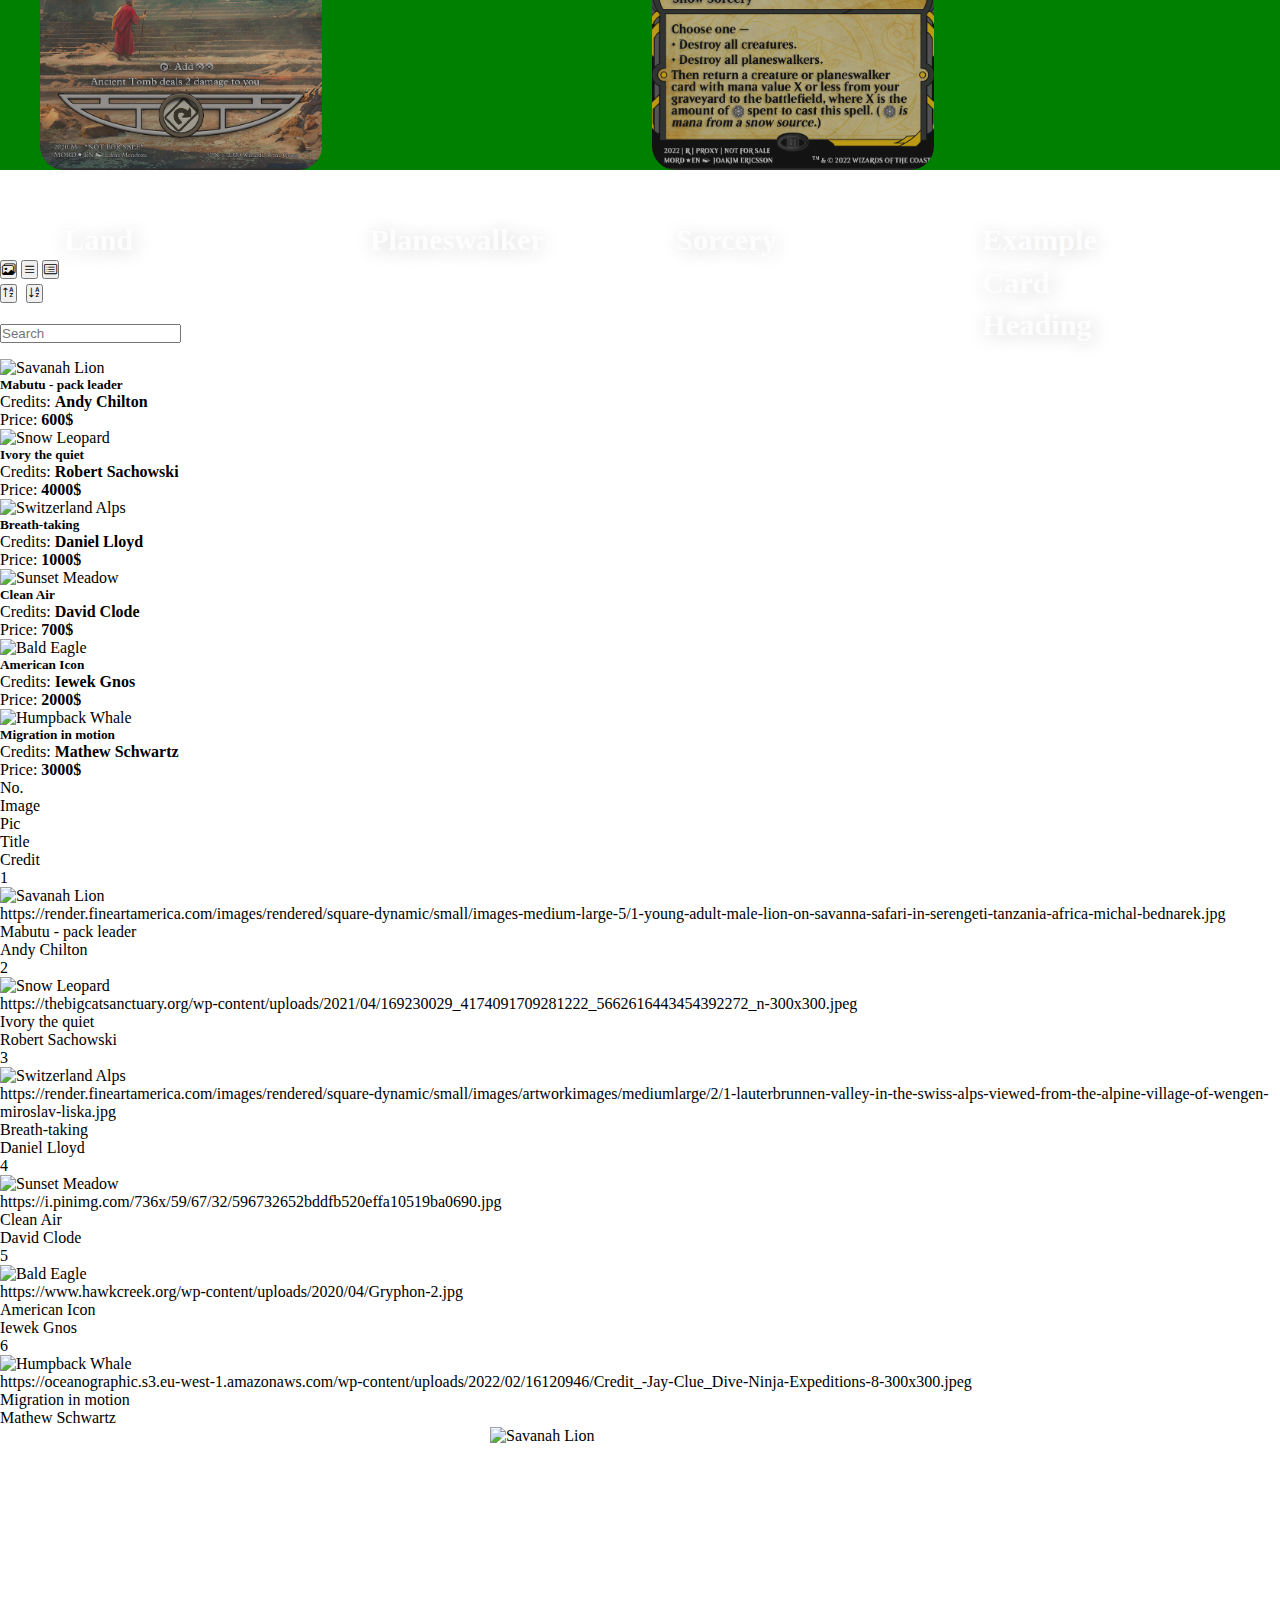
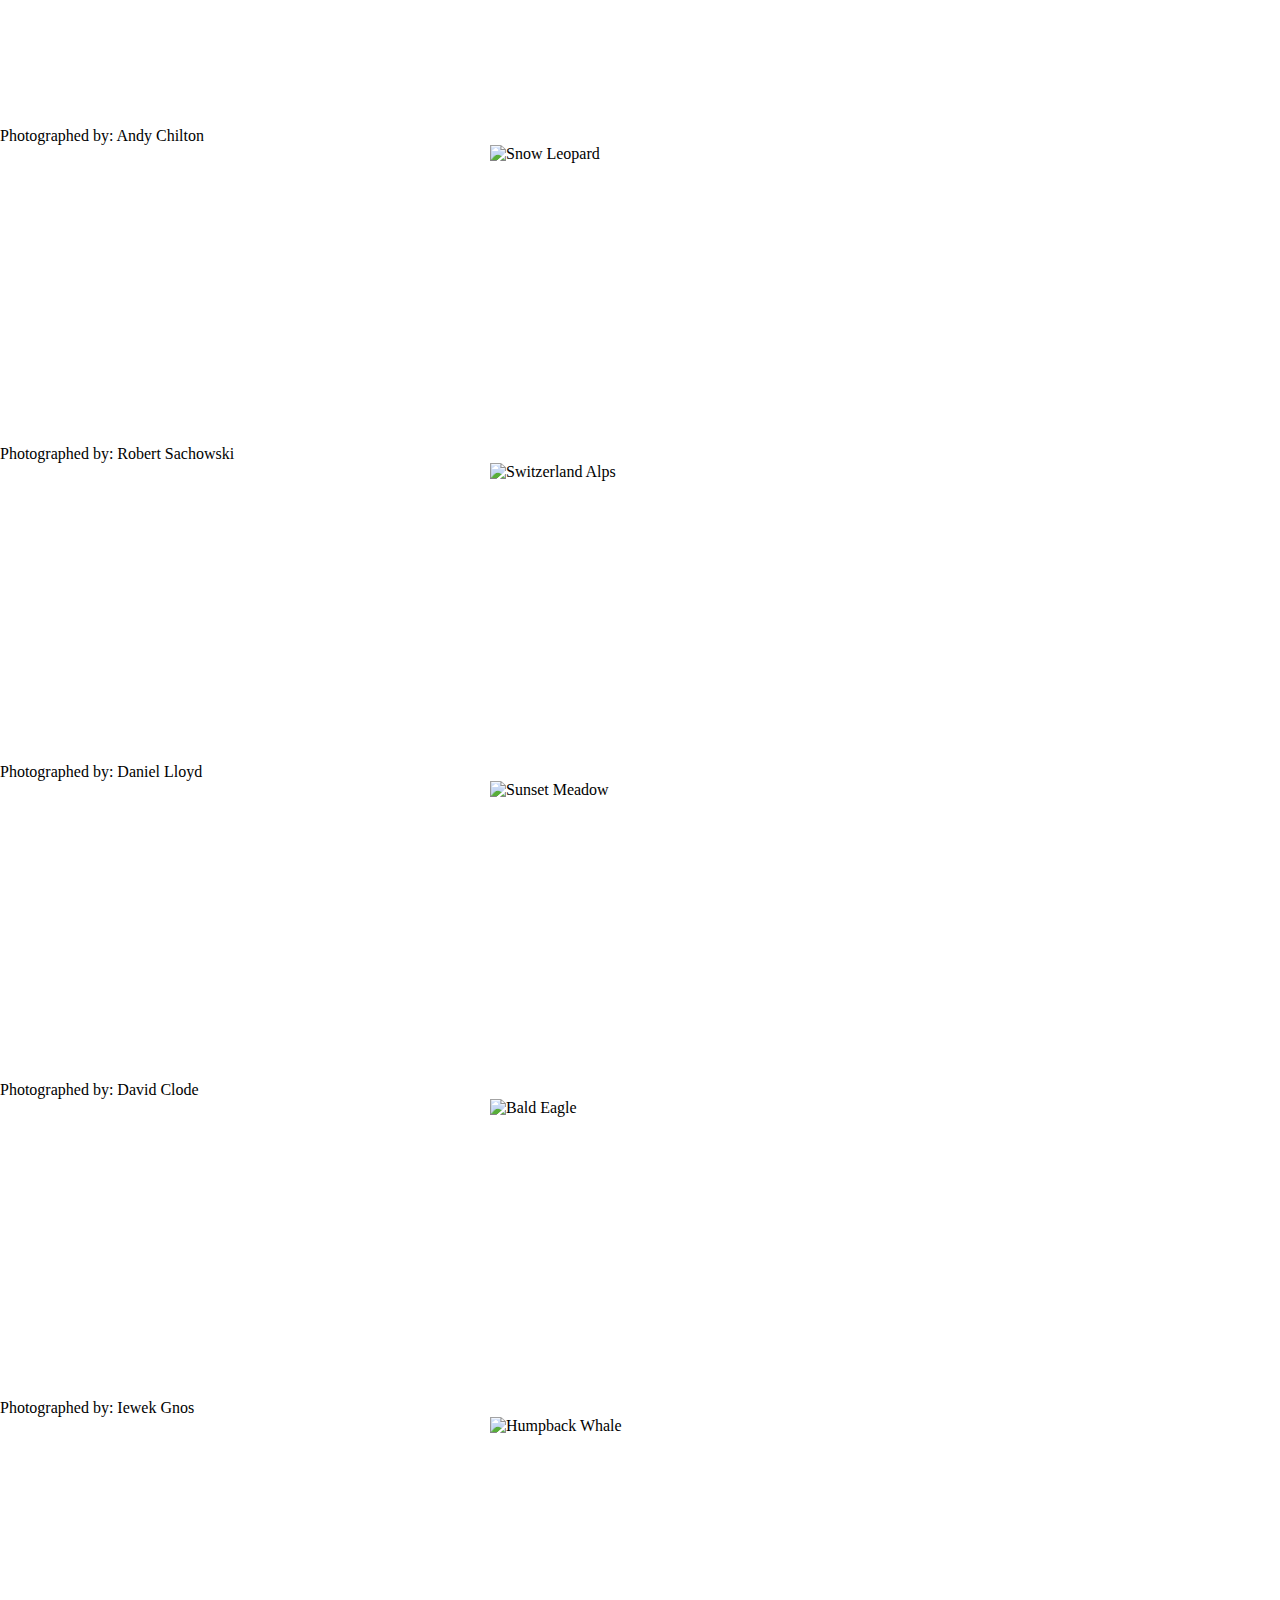
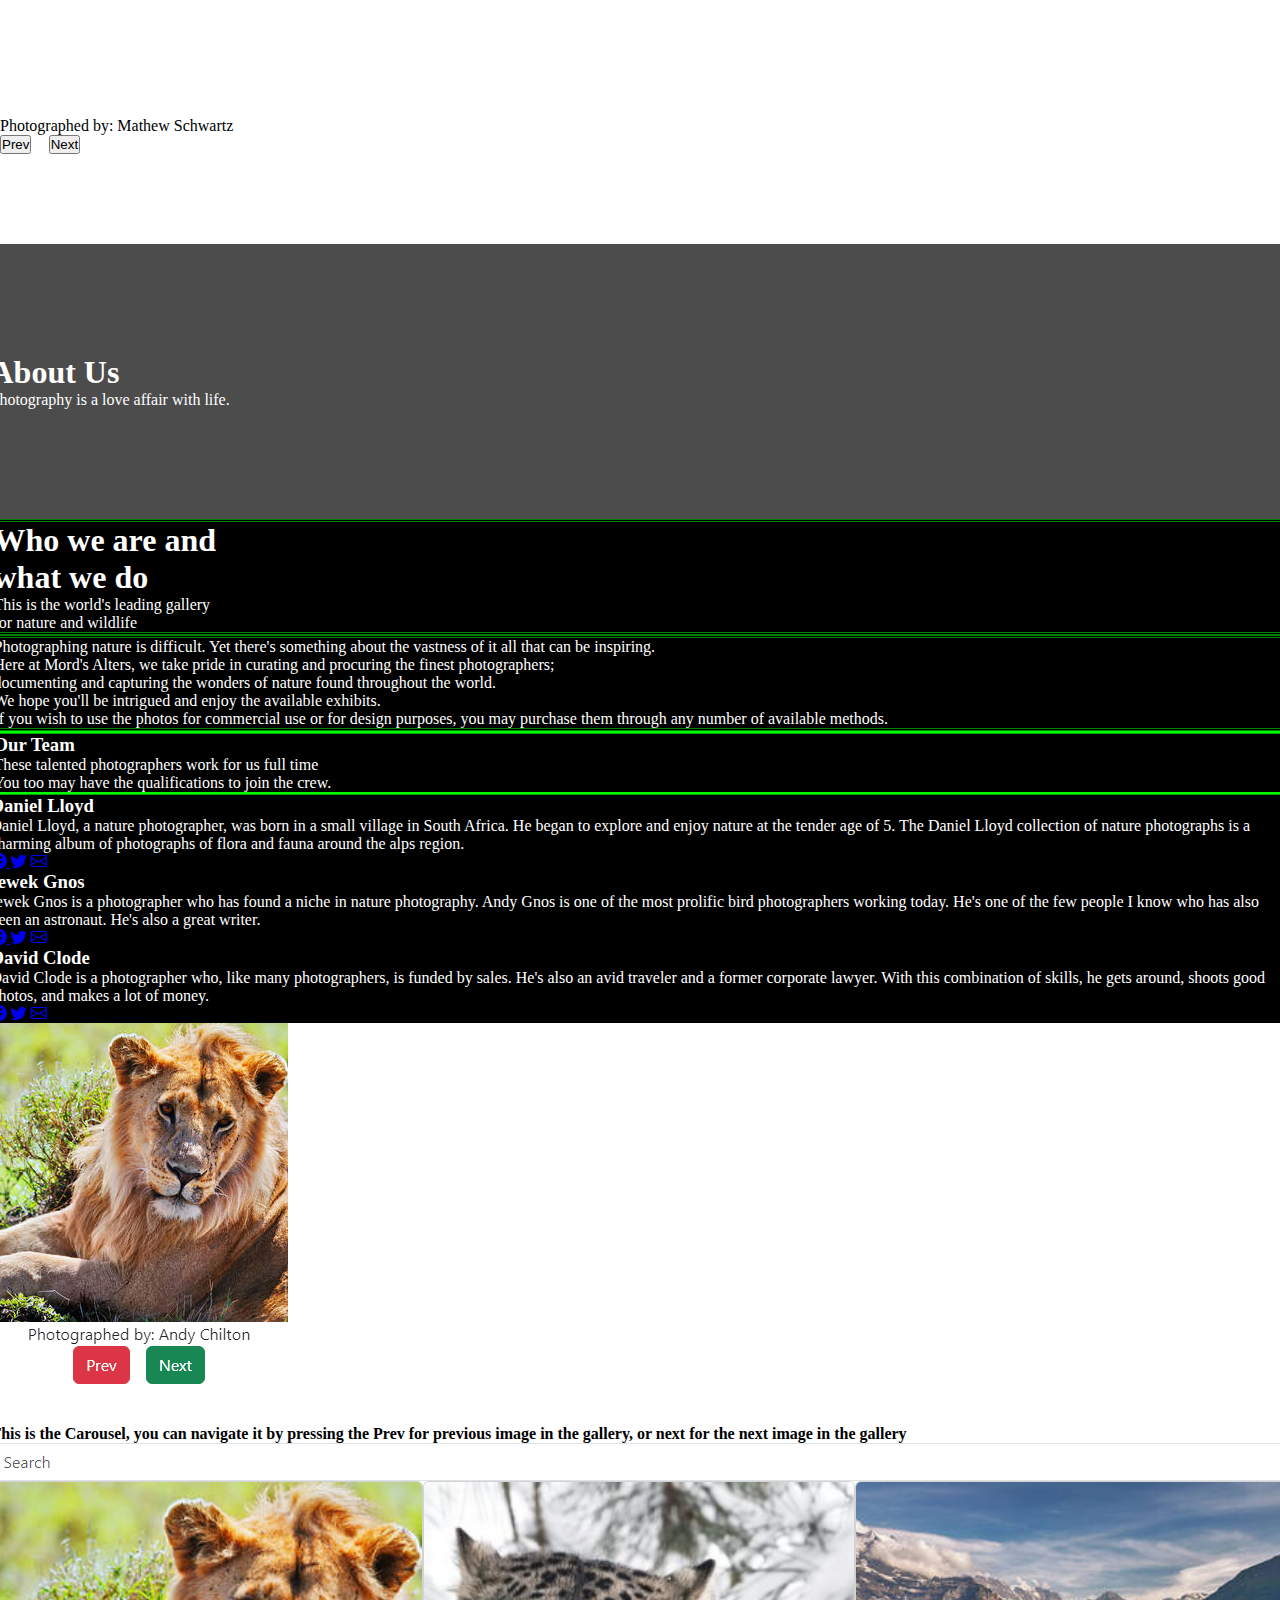
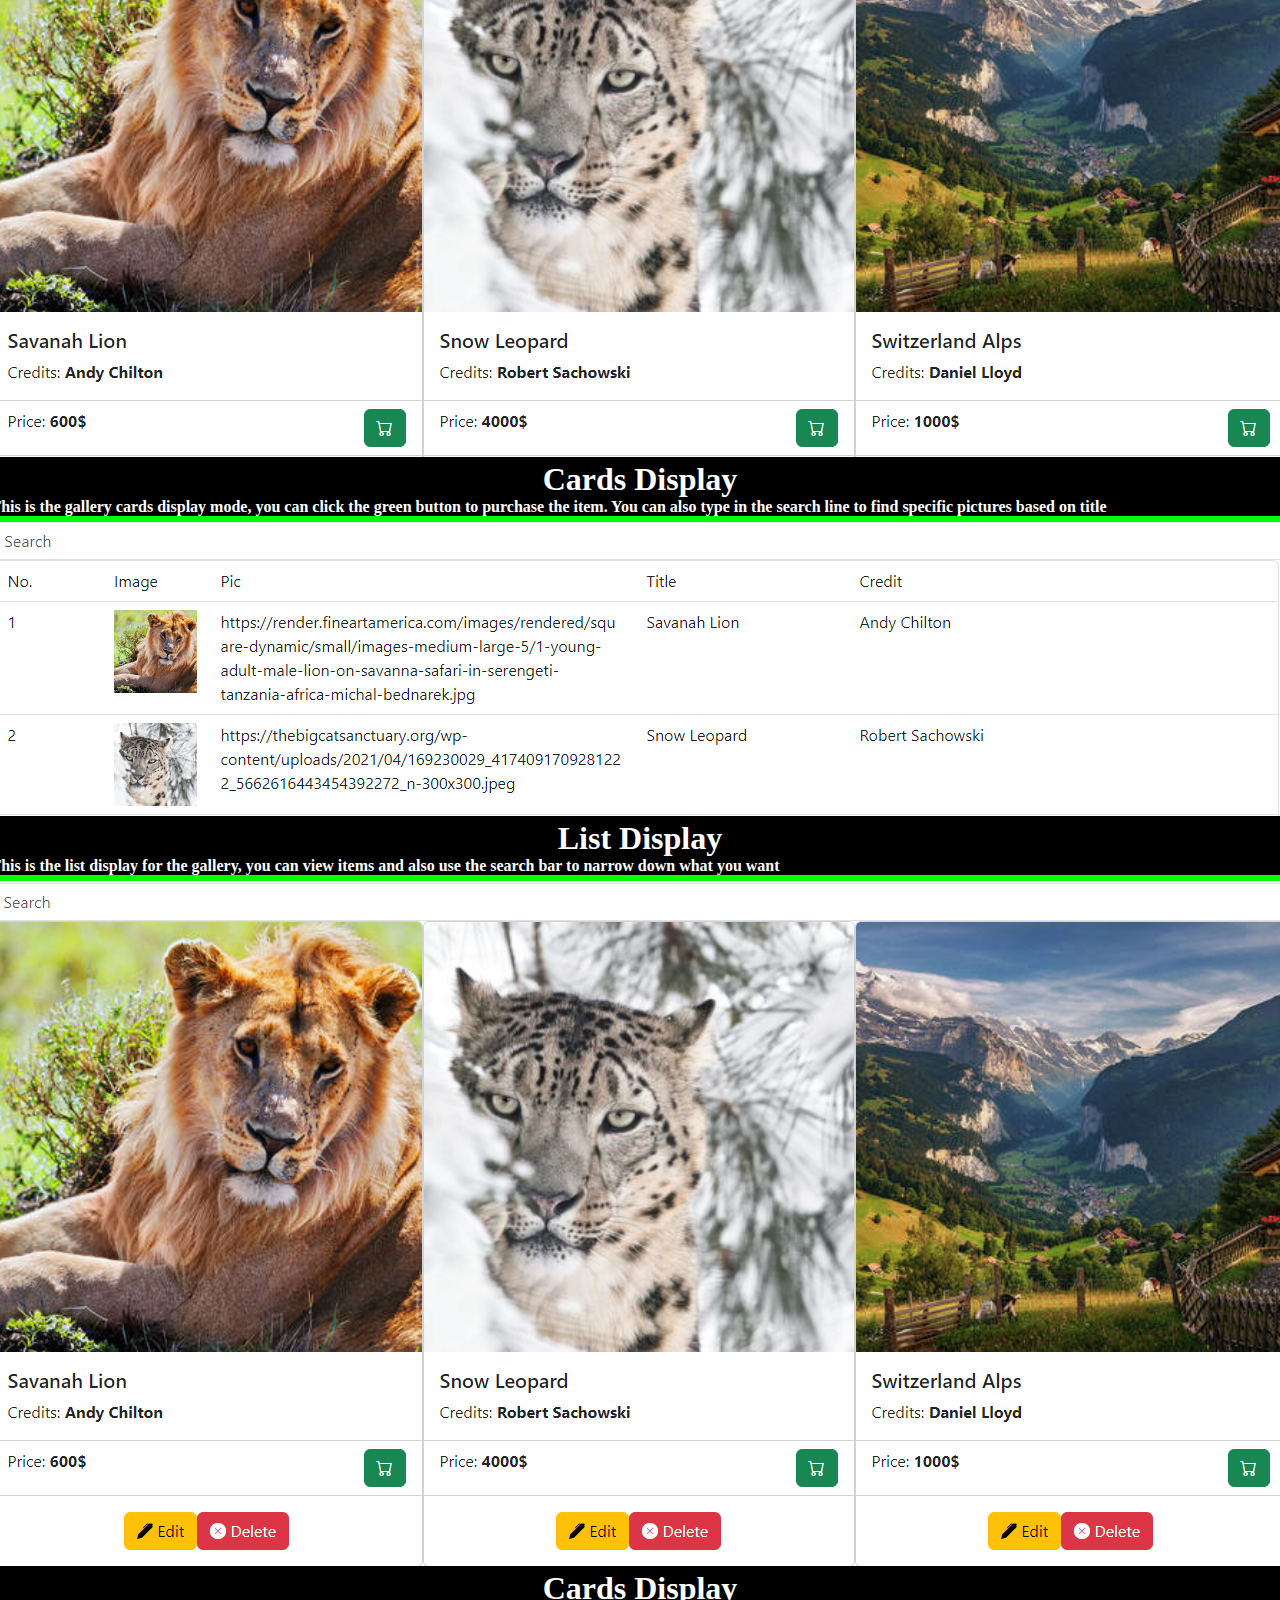
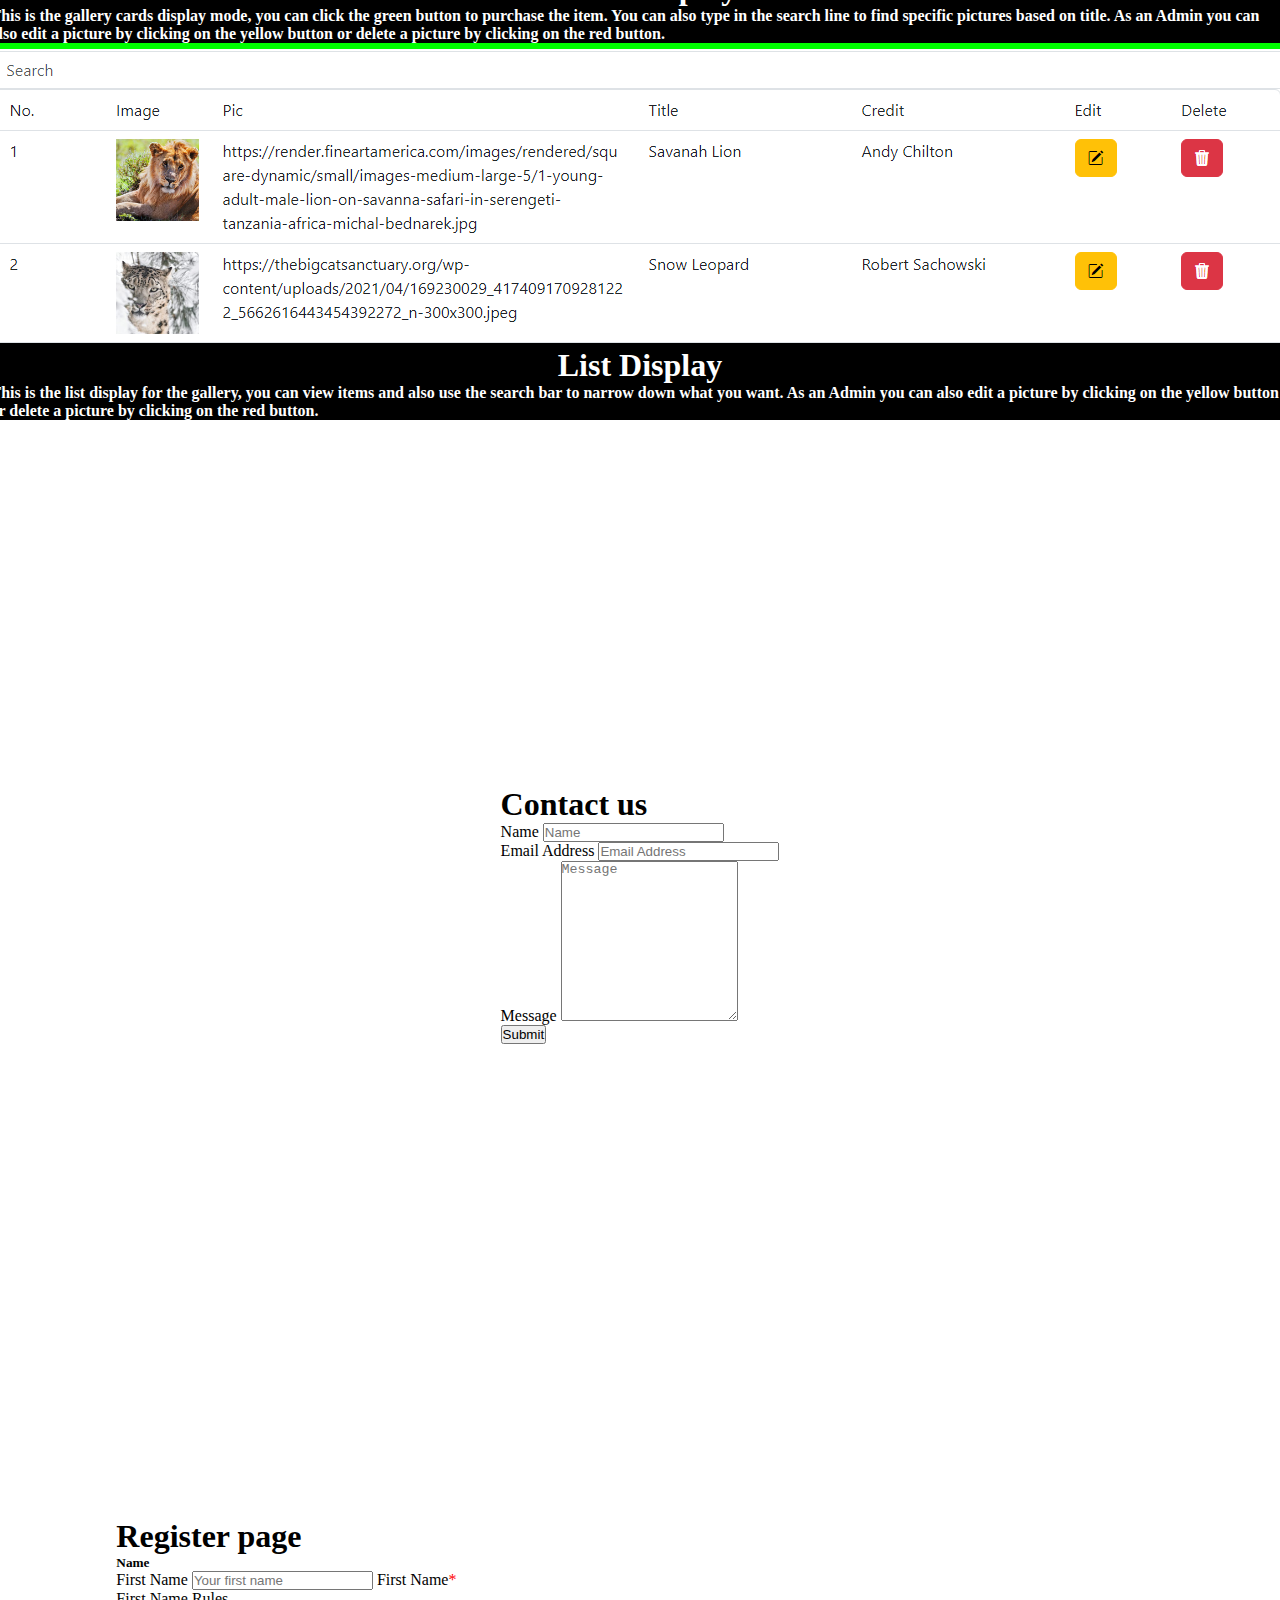
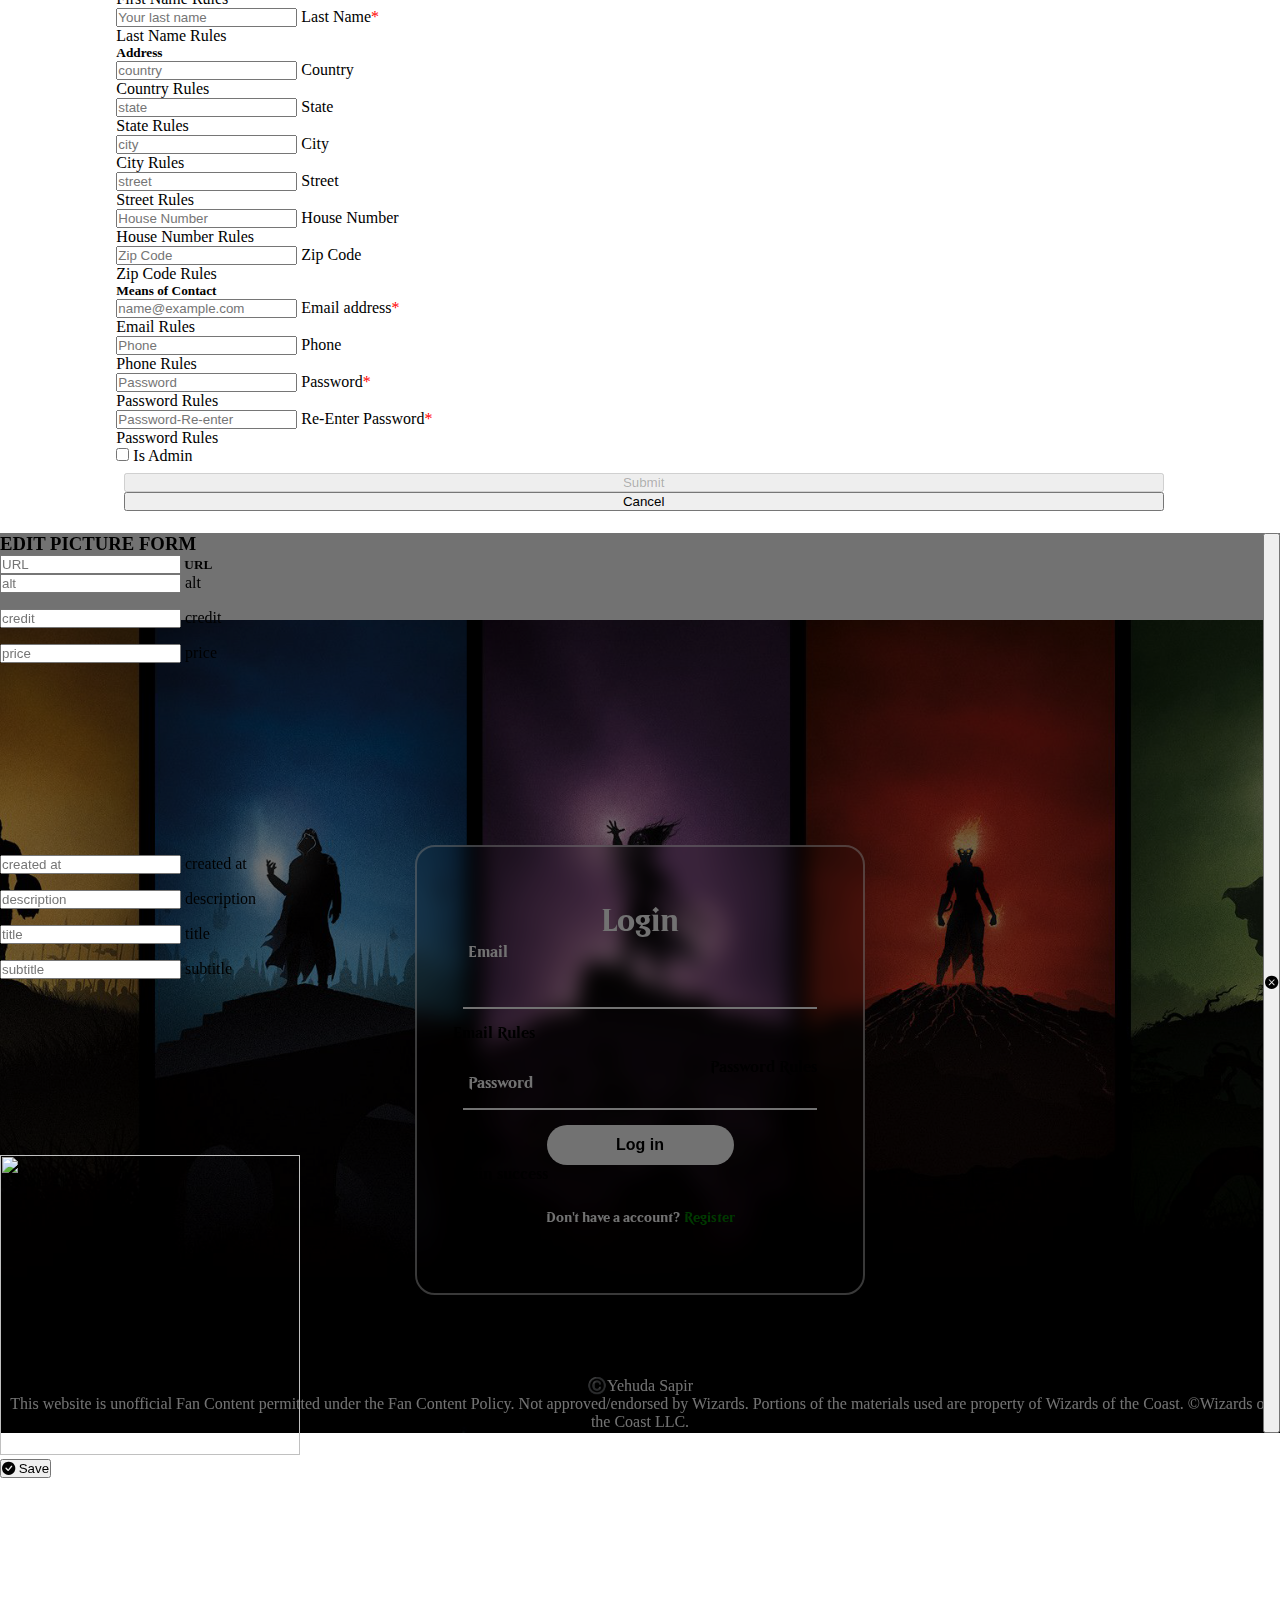
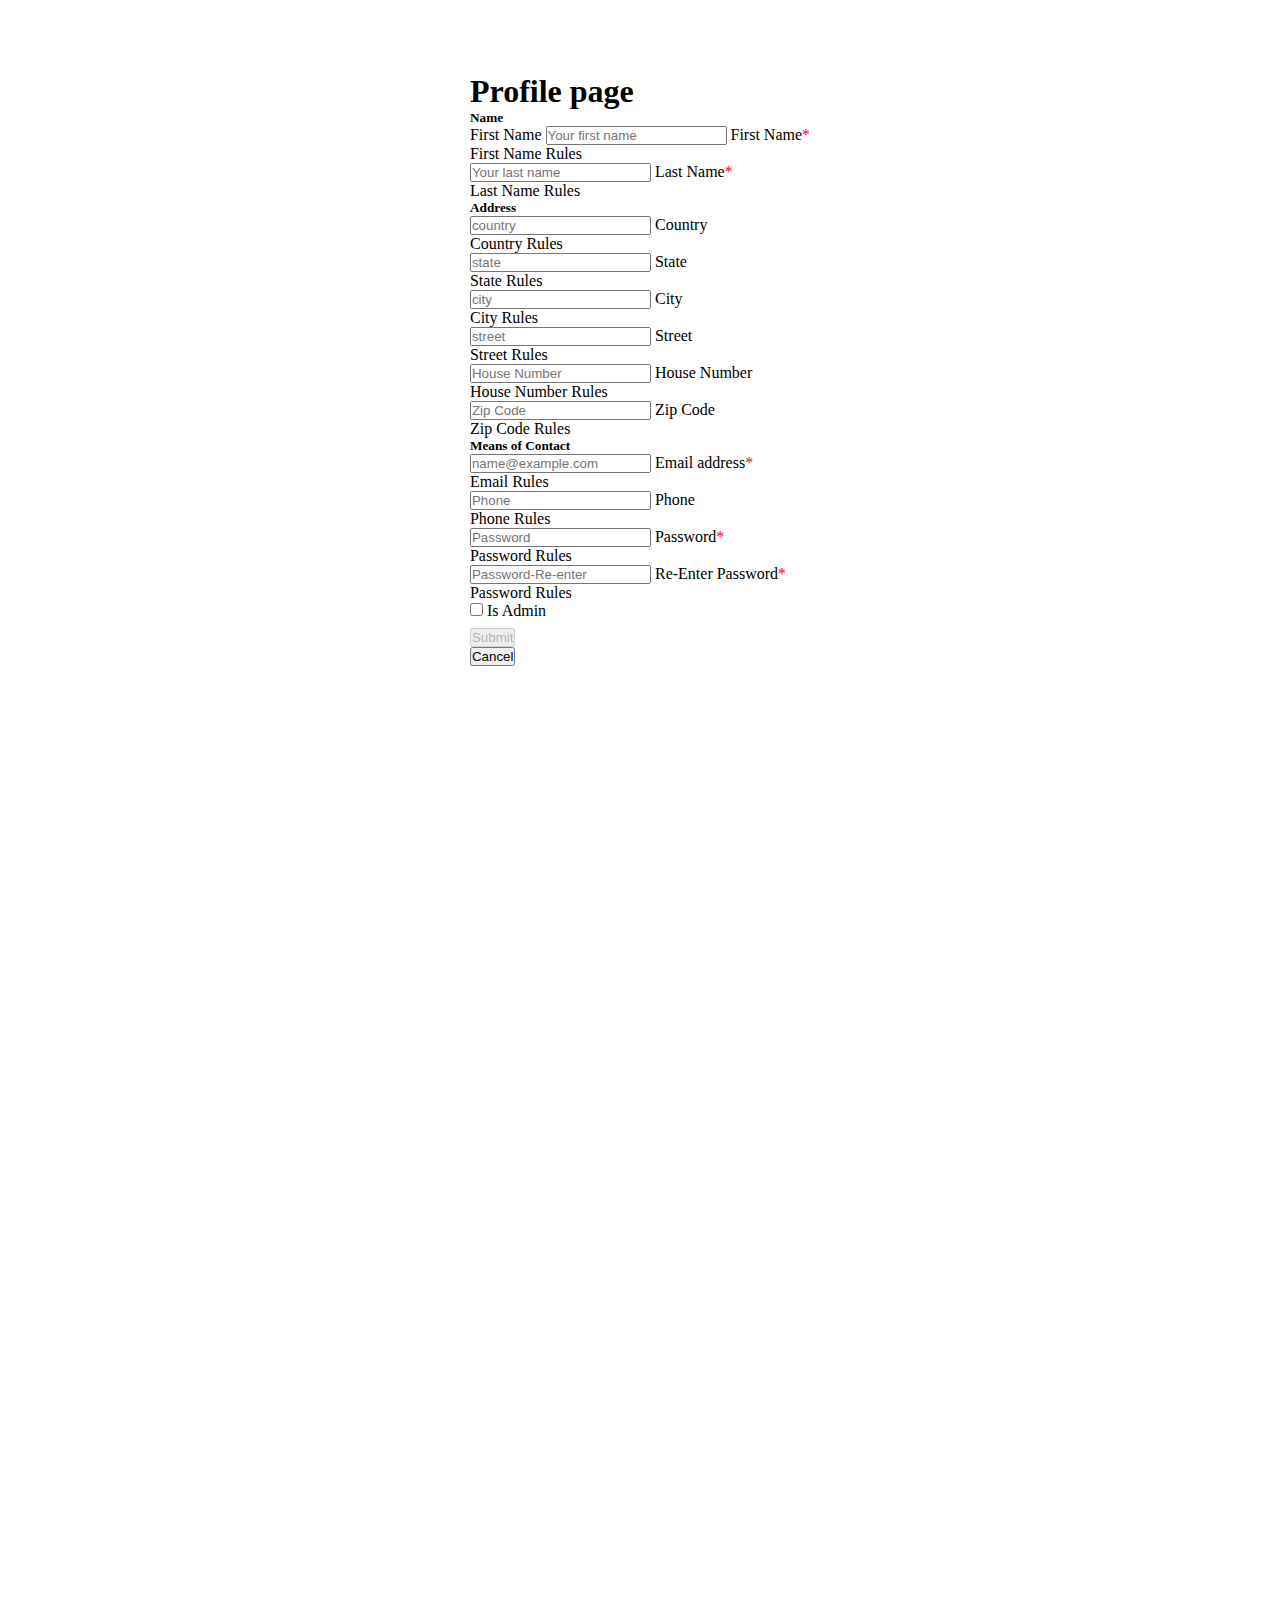
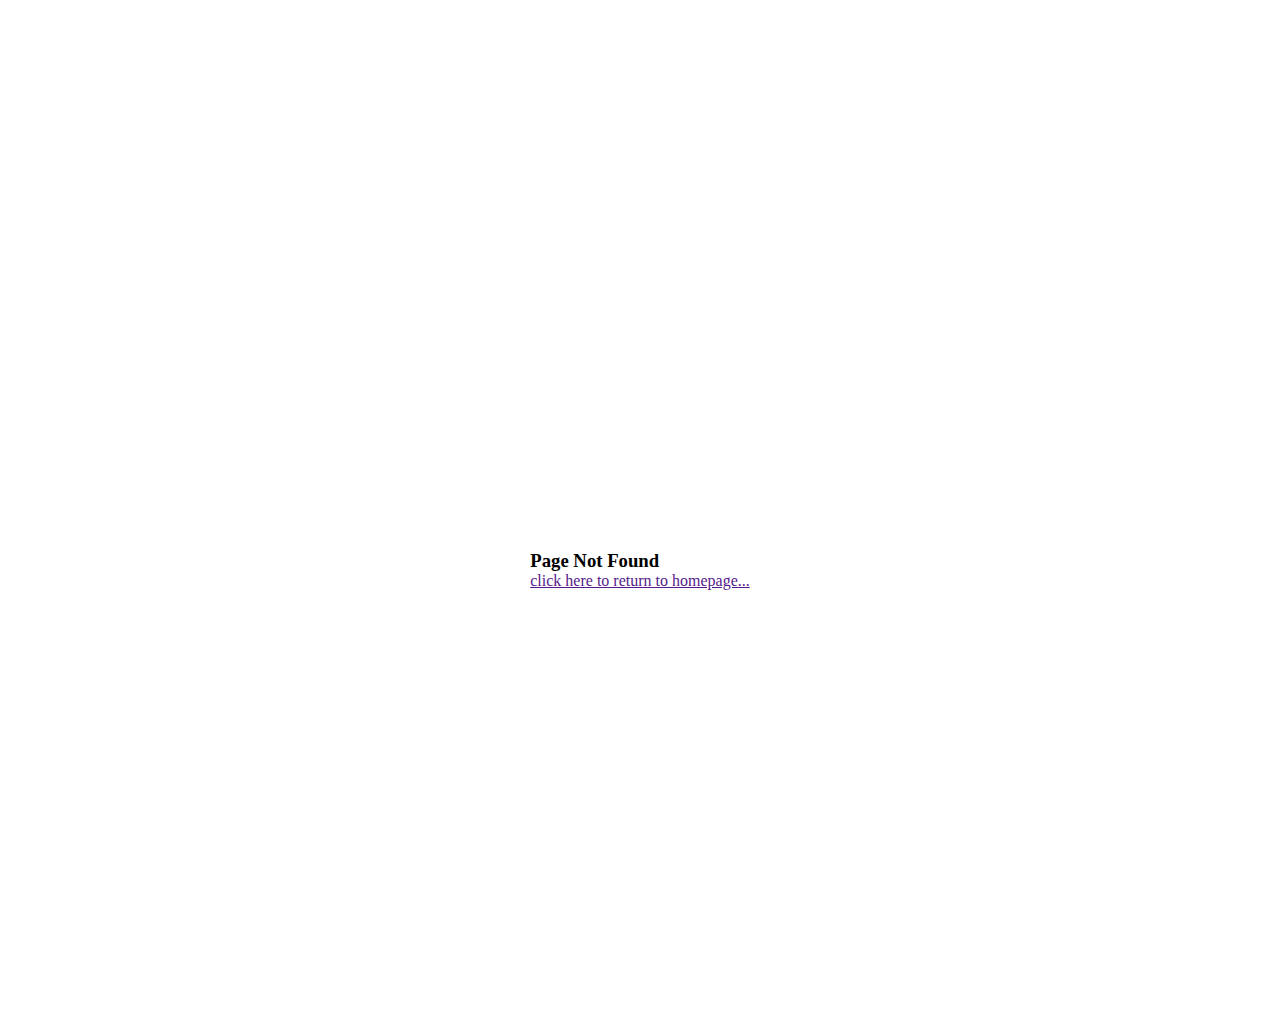
==== commit 8c69a55d: "Still bashing my head against the wall..." ====
--- a/public/index.html
+++ b/public/index.html
@@ -1184,7 +1184,7 @@
           </form>
         </div>
       </section>
-      <!-- ---------------------------- lOGIN PAGE  ------------------------------------ -->
+      <!-- ---------------------------- LOGIN PAGE  ------------------------------------ -->
       <section id="login-page" class="d-none">
         <div class="container d-flex">
           <div class="main-section center-form" id="login-main">
--- a/public/stylesheets/stylesheet.css
+++ b/public/stylesheets/stylesheet.css
@@ -1 +1 @@
-#logo{width:5vw}.asterisk{color:red}.home-btn-option{margin-bottom:.3rem}.testing-border{border:1px solid red !important}*{margin:0;padding:0;box-sizing:border-box}body::-webkit-scrollbar{display:none}.body{-ms-overflow-style:none;scrollbar-width:none}header{position:absolute;top:0;left:0;min-width:100%;z-index:1000;display:flex;justify-content:center;align-items:center;margin:auto;height:10vh}section{min-height:100vh;background-image:url("../images/background.jpg");background-size:cover;background-position:center;background-attachment:fixed;display:flex;justify-content:center;align-items:center;width:100%;margin:auto}footer{height:60px;text-align:center;background-color:rgba(0,0,0,0);margin:auto}footer{background-size:cover;background-position:center;background-attachment:fixed;color:#fff;height:60px;position:fixed;bottom:0;left:0;right:0;background-color:rgba(0,0,0,0);display:flex;justify-content:center;align-items:center;z-index:2;transition:opacity .5s ease-in-out}#home-page:after,#shop-page:after,#about-us:after,#contact-us-page:after,#register-page:after,#login-page:after,#profile-page:after,#favorite-pics-page:after,#page-not-found-page:after{content:"";display:block;height:100px}.container{flex-direction:column}.empty{height:10vh}@font-face{font-family:Beleren;src:url(../assets/fonts/typeface-beleren-bold-master/Beleren2016-Bold.woff)}.active-page{display:flex}.inactive-page{display:none}hr{height:.15em;background-image:linear-gradient(to right, rgb(0, 68, 255), rgba(0, 102, 255, 0));border:none;opacity:100% !important}.main-section{margin:auto;align-items:center;display:flex}h2{font-size:3rem}.home-btn-option{margin-bottom:.3rem}#homeDisplaySortASC{margin-right:.3rem}.wrapper{display:flex}.item{flex:1 200px;order:2}@media(max-width: 991px){.responsive-mt{margin-top:.9rem}.responsive-nav-flex{flex-direction:column}}.navbar{background-color:rgba(0,0,0,0) !important;font-family:Beleren;border-bottom:1px solid rgba(255,255,255,.1);display:flex;width:100vh;--bs-navbar-color: white;--bs-navbar-hover-color: yellow;--bs-navbar-active-color: rgba(var(--bs-emphasis-color-rgb), 1)}.nav-link{margin:auto}.popup-wrapper{position:fixed;width:100vw;height:100vh;background-color:rgba(0,0,0,.5529411765);top:0;left:0;z-index:999}.popup-input{padding-bottom:1em}#editPicturesPopupCancelBtn{position:absolute;right:0;bottom:0;height:100%}.editPictureCardBody{height:18.75rem}#editPicturesPopupImgDisplay{height:18.75rem;width:18.75rem}.PicTextContent{word-wrap:break-word}@media(max-width: 768px){.picture-list-text{text-align:center}}@media(max-width: 768px){.picture-list-img{display:flex;justify-content:center}}@media(max-width: 768px){.picture-list-header,.desktopAdminBtns{display:none}}@media(max-width: 1400px){.mobileAdminBtns{display:none}}@media(max-width: 1200px){.mobileAdminBtns{display:none}}@media(max-width: 992px){.mobileAdminBtns{display:none}}@media(max-width: 768px){.mobileAdminBtns{display:flex !important;justify-content:center}}.carousel-center-img{display:block;margin-left:auto;margin-right:auto}#next-carousel-btn{margin-left:1em}.carousel-inner>.carousel-item>img{height:18.75rem;width:18.75rem}.toast-icon{width:2rem}#toast-wrapper{position:fixed !important;left:36rem}@media(max-width: 1400px){#toast-wrapper{left:10rem}}@media(max-width: 1200px){#toast-wrapper{left:26.5rem}}@media(max-width: 992px){#toast-wrapper{left:20rem}}@media(max-width: 768px){#toast-wrapper{left:12rem}}#toast-wrapper>div{background-color:#fff}.form-box{position:relative;padding:1em;background:rgba(0,0,0,0);border:2px solid rgba(255,255,255,.5);border-radius:20px;-webkit-backdrop-filter:blur(10px);backdrop-filter:blur(10px);display:flex;justify-content:center;align-items:center;font-family:Beleren}.page-form{width:450px;height:450px}.form-direction{display:flex;flex-wrap:wrap;justify-content:center}.form-icons{display:flex;margin:auto}h2{font-size:2em;color:#fff;text-align:center}.inputbox{position:relative;display:flex;margin:15px 10px;border-bottom:2px solid #fff}.inputbox label{position:absolute;top:50%;left:5px;transform:translateY(-50%);color:#fff;font-size:1em;pointer-events:none;transition:.5s}input:focus~label,input:valid~label{top:-5px}.inputbox input{width:100%;height:50px;background:rgba(0,0,0,0);border:none;outline:none;font-size:1em;padding:0 35px 0 5px;color:#fff}.inputbox i{color:#fff;font-size:1.2em}.form-btn{display:flex;margin:auto;justify-content:center;align-items:center;width:50%;height:40px;border-radius:40px;background:#fff;border:none;outline:none;cursor:pointer;font-size:1em;font-weight:600}.register{font-size:.9em;color:#fff;text-align:center;margin:25px 0 10px}.register p a{text-decoration:none;color:#fff;font-weight:600}.register p a:hover{text-decoration:underline}#home-page{background-color:1}#shop-page{background-image:url("../assets/images/background-index.webp")}#about-us{background-color:1}#contact-us-page{background-color:1}#register-page{background-color:1}#login-page{background-image:url("../assets/images/background-image.webp")}#profile-page{background-color:1}#favorite-pics-page{background-color:1}#page-not-found-page{background-color:1}#home-page{min-width:100%;min-height:100%}#home-page .container{flex-direction:column}#home-page video{position:absolute;top:0;left:0;min-width:100%;min-height:100%;-o-object-fit:cover;object-fit:cover;opacity:.8}#home-page-hero{display:flex;align-items:flex-end;margin:auto}#home-page-hero .hero-section{position:relative;padding:1em;background:rgba(0,0,0,0);display:flex;justify-content:flex-end;align-items:flex-end;font-family:Beleren;z-index:2}#home-page-hero .hero-section h1,#home-page-hero a{color:#fff;text-shadow:2px 2px #000}#home-page-hero .hero-section h1{text-transform:uppercase;font-size:3em;padding-bottom:1em;text-align:center}#home-page-hero .hero-section a{font-size:1.5em;text-align:justify !important}#home-page-hero .shop-button{display:flex;margin:25px auto;justify-content:center;align-items:center;width:80%;height:40px;border-radius:40px;background:#fff;border:none;outline:none;cursor:pointer;font-size:1em;font-weight:600;color:#000}#home-page-shop{width:var(--width-container);--background-dark: #2d3548;--text-light: rgba(255, 255, 255, 0.6);--text-lighter: rgba(255, 255, 255, 0.9);--spacing-s: 8px;--spacing-m: 16px;--spacing-l: 24px;--spacing-xl: 32px;--spacing-xxl: 64px;--width-container: 1200px;--bs-body-bg: none !important}#home-page-shop *{border:0;margin:0;padding:0;box-sizing:border-box}#home-page-shop html{height:100%;font-family:"Montserrat",sans-serif;font-size:14px}#home-page-shop body{height:100%}#home-page-shop .hero-section{align-items:flex-start;display:flex;min-height:100%;justify-content:center}#home-page-shop .card-grid{display:grid;grid-template-columns:repeat(1, 1fr);grid-template-rows:1fr 1fr;gap:1em 1em;grid-column-gap:var(--spacing-l);grid-row-gap:var(--spacing-l);max-width:var(--width-container);width:100%}@media(min-width: 540px){#home-page-shop .card-grid{grid-template-columns:repeat(2, 1fr)}}@media(min-width: 960px){#home-page-shop .card-grid{grid-template-columns:repeat(4, 1fr)}}#home-page-shop .card{list-style:none;position:relative}#home-page-shop .card:before{content:"";display:block;padding-bottom:150%;width:100%}#home-page-shop .card__background{background-size:cover;background-position:center;border-radius:var(--spacing-l);bottom:0;filter:brightness(0.75) saturate(1.2) contrast(0.85);left:0;position:absolute;right:0;top:0;transform-origin:center;transform:scale(1) translateZ(0);transition:filter 200ms linear,transform 200ms linear}#home-page-shop .card-a:hover .card__background{transform:scale(1.05) translateZ(0)}#home-page-shop .card-grid:hover>.card:not(:hover) .card__background{filter:brightness(0.5) saturate(0) contrast(1.2) blur(20px)}#home-page-shop .card__content{left:0;padding:var(--spacing-l);position:absolute}#home-page-shop .card__category{color:var(--text-light);font-size:.9rem;margin-bottom:var(--spacing-s);text-transform:uppercase}#home-page-shop .card__heading{color:var(--text-lighter);font-size:1.9rem;text-shadow:2px 2px 20px rgba(0,0,0,.2);line-height:1.4;word-spacing:100vw}.isAdminRow{padding-bottom:.5em}.register-btn{margin-left:.55em;width:78em}.is-admin-checkbox{background-color:green}.login-btn{margin-left:.55em;width:81.2em}.login-not-register-text-and-button{padding-top:1em;padding-bottom:1em}#login-goto-register-page{color:green}.image-aboutus-banner{background:linear-gradient(rgba(0, 0, 0, 0.7), rgba(0, 0, 0, 0.7)),url("https://cdn.naturettl.com/wp-content/uploads/2017/07/22013347/start-here-lead.jpg");background-repeat:no-repeat;background-size:cover;background-position:center center;color:#fff;padding-top:6.875rem;padding-bottom:6.875rem}.about-us-div,.team-box,.cards-display-how-to-section,.list-display-how-to-section{background-color:#000;color:#fff}.about-us-team-header-row{border-color:lime;border-style:ridge}.about-poetic-desc-div{border-color:green;border-style:double}.divider-line{border-color:lime;border-style:solid}#shop-filter{width:100%}#shop-search{width:100%;margin:1rem 0}/*# sourceMappingURL=stylesheet.css.map */+#logo{width:5vw}.asterisk{color:red}.home-btn-option{margin-bottom:.3rem}.testing-border{border:1px solid red !important}*{margin:0;padding:0;box-sizing:border-box}body::-webkit-scrollbar{display:none}.body{-ms-overflow-style:none;scrollbar-width:none}header{position:absolute;top:0;left:0;min-width:100%;z-index:1000;display:flex;justify-content:center;align-items:center;margin:auto;height:10vh}section{min-height:100vh;background-size:cover;background-position:center;background-attachment:fixed;display:flex;justify-content:center;align-items:center;width:100%;margin:auto}footer{background-size:cover;background-position:center;background-attachment:fixed;color:#fff;height:60px;position:fixed;bottom:0;left:0;right:0;display:flex;justify-content:center;align-items:center;z-index:2;text-align:center;background-color:rgba(0,0,0,0);margin:auto}section:after{content:"";display:none !important;position:absolute;bottom:0;left:0;right:0;height:60px}.container{flex-direction:column}.empty{height:10vh}@font-face{font-family:Beleren;src:url(../assets/fonts/typeface-beleren-bold-master/Beleren2016-Bold.woff)}.active-page{display:flex}.inactive-page{display:none}hr{height:.15em;background-image:linear-gradient(to right, rgb(0, 68, 255), rgba(0, 102, 255, 0));border:none;opacity:100% !important}.main-section{margin:auto;align-items:center;display:flex}h2{font-size:3rem}.home-btn-option{margin-bottom:.3rem}#homeDisplaySortASC{margin-right:.3rem}.wrapper{display:flex}.item{flex:1 200px;order:2}@media(max-width: 991px){.responsive-mt{margin-top:.9rem}.responsive-nav-flex{flex-direction:column}}.navbar{background-color:rgba(0,0,0,0) !important;font-family:Beleren;border-bottom:1px solid rgba(255,255,255,.1);display:flex;width:100vh;--bs-navbar-color: white;--bs-navbar-hover-color: yellow;--bs-navbar-active-color: rgba(var(--bs-emphasis-color-rgb), 1)}.nav-link{margin:auto}.popup-wrapper{position:fixed;width:100vw;height:100vh;background-color:rgba(0,0,0,.5529411765);top:0;left:0;z-index:999}.popup-input{padding-bottom:1em}#editPicturesPopupCancelBtn{position:absolute;right:0;bottom:0;height:100%}.editPictureCardBody{height:18.75rem}#editPicturesPopupImgDisplay{height:18.75rem;width:18.75rem}.PicTextContent{word-wrap:break-word}@media(max-width: 768px){.picture-list-text{text-align:center}}@media(max-width: 768px){.picture-list-img{display:flex;justify-content:center}}@media(max-width: 768px){.picture-list-header,.desktopAdminBtns{display:none}}@media(max-width: 1400px){.mobileAdminBtns{display:none}}@media(max-width: 1200px){.mobileAdminBtns{display:none}}@media(max-width: 992px){.mobileAdminBtns{display:none}}@media(max-width: 768px){.mobileAdminBtns{display:flex !important;justify-content:center}}.carousel-center-img{display:block;margin-left:auto;margin-right:auto}#next-carousel-btn{margin-left:1em}.carousel-inner>.carousel-item>img{height:18.75rem;width:18.75rem}.toast-icon{width:2rem}#toast-wrapper{position:fixed !important;left:36rem}@media(max-width: 1400px){#toast-wrapper{left:10rem}}@media(max-width: 1200px){#toast-wrapper{left:26.5rem}}@media(max-width: 992px){#toast-wrapper{left:20rem}}@media(max-width: 768px){#toast-wrapper{left:12rem}}#toast-wrapper>div{background-color:#fff}.form-box{position:relative;padding:1em;background:rgba(0,0,0,0);border:2px solid rgba(255,255,255,.5);border-radius:20px;-webkit-backdrop-filter:blur(10px);backdrop-filter:blur(10px);display:flex;justify-content:center;align-items:center;font-family:Beleren}.page-form{width:450px;height:450px}.form-direction{display:flex;flex-wrap:wrap;justify-content:center}.form-icons{display:flex;margin:auto}h2{font-size:2em;color:#fff;text-align:center}.inputbox{position:relative;display:flex;margin:15px 10px;border-bottom:2px solid #fff}.inputbox label{position:absolute;top:50%;left:5px;transform:translateY(-50%);color:#fff;font-size:1em;pointer-events:none;transition:.5s}input:focus~label,input:valid~label{top:-5px}.inputbox input{width:100%;height:50px;background:rgba(0,0,0,0);border:none;outline:none;font-size:1em;padding:0 35px 0 5px;color:#fff}.inputbox i{color:#fff;font-size:1.2em}.form-btn{display:flex;margin:auto;justify-content:center;align-items:center;width:50%;height:40px;border-radius:40px;background:#fff;border:none;outline:none;cursor:pointer;font-size:1em;font-weight:600}.register{font-size:.9em;color:#fff;text-align:center;margin:25px 0 10px}.register p a{text-decoration:none;color:#fff;font-weight:600}.register p a:hover{text-decoration:underline}#home-page{background-color:green}#shop-page{background-image:url("../assets/images/background-index.webp")}#about-us{background-color:1}#contact-us-page{background-color:1}#register-page{background-color:1}#login-page{background-image:url("../assets/images/background-image.webp")}#profile-page{background-color:1}#favorite-pics-page{background-color:1}#page-not-found-page{background-color:1}#home-page .container{flex-direction:column}#home-page video{position:absolute;top:0;left:0;min-width:100%;min-height:100%;-o-object-fit:cover;object-fit:cover}#home-page-hero{min-height:calc(100vh - 10vh);display:flex;align-items:flex-end;margin:auto}#home-page-hero .hero-section{position:relative;padding:1em;background:rgba(0,0,0,0);display:flex;justify-content:flex-end;align-items:flex-end;font-family:Beleren;z-index:2}#home-page-hero .hero-section h1,#home-page-hero a{color:#fff;text-shadow:2px 2px #000}#home-page-hero .hero-section h1{text-transform:uppercase;font-size:3em;padding-bottom:1em;text-align:center}#home-page-hero .hero-section a{font-size:1.5em;text-align:justify !important}#home-page-hero .shop-button{display:flex;margin:25px auto;justify-content:center;align-items:center;width:80%;height:40px;border-radius:40px;background:#fff;border:none;outline:none;cursor:pointer;font-size:1em;font-weight:600;color:#000}#home-page-shop{width:var(--width-container);--background-dark: #2d3548;--text-light: rgba(255, 255, 255, 0.6);--text-lighter: rgba(255, 255, 255, 0.9);--spacing-s: 8px;--spacing-m: 16px;--spacing-l: 24px;--spacing-xl: 32px;--spacing-xxl: 64px;--width-container: 1200px;--bs-body-bg: none !important}#home-page-shop *{border:0;margin:0;padding:0;box-sizing:border-box}#home-page-shop html{height:100%;font-family:"Montserrat",sans-serif;font-size:14px}#home-page-shop body{height:100%}#home-page-shop .hero-section{align-items:flex-start;display:flex;min-height:100%;justify-content:center}#home-page-shop .card-grid{display:grid;grid-template-columns:repeat(1, 1fr);grid-template-rows:1fr 1fr;gap:1em 1em;grid-column-gap:var(--spacing-l);grid-row-gap:var(--spacing-l);max-width:var(--width-container);width:100%}@media(min-width: 540px){#home-page-shop .card-grid{grid-template-columns:repeat(2, 1fr)}}@media(min-width: 960px){#home-page-shop .card-grid{grid-template-columns:repeat(4, 1fr)}}#home-page-shop .card{list-style:none;position:relative}#home-page-shop .card:before{content:"";display:block;padding-bottom:150%;width:100%}#home-page-shop .card__background{background-size:cover;background-position:center;border-radius:var(--spacing-l);bottom:0;filter:brightness(0.75) saturate(1.2) contrast(0.85);left:0;position:absolute;right:0;top:0;transform-origin:center;transform:scale(1) translateZ(0);transition:filter 200ms linear,transform 200ms linear}#home-page-shop .card-a:hover .card__background{transform:scale(1.05) translateZ(0)}#home-page-shop .card-grid:hover>.card:not(:hover) .card__background{filter:brightness(0.5) saturate(0) contrast(1.2) blur(20px)}#home-page-shop .card__content{left:0;padding:var(--spacing-l);position:absolute}#home-page-shop .card__category{color:var(--text-light);font-size:.9rem;margin-bottom:var(--spacing-s);text-transform:uppercase}#home-page-shop .card__heading{color:var(--text-lighter);font-size:1.9rem;text-shadow:2px 2px 20px rgba(0,0,0,.2);line-height:1.4;word-spacing:100vw}.isAdminRow{padding-bottom:.5em}.register-btn{margin-left:.55em;width:78em}.is-admin-checkbox{background-color:green}.login-btn{margin-left:.55em;width:81.2em}.login-not-register-text-and-button{padding-top:1em;padding-bottom:1em}#login-goto-register-page{color:green}.image-aboutus-banner{background:linear-gradient(rgba(0, 0, 0, 0.7), rgba(0, 0, 0, 0.7)),url("https://cdn.naturettl.com/wp-content/uploads/2017/07/22013347/start-here-lead.jpg");background-repeat:no-repeat;background-size:cover;background-position:center center;color:#fff;padding-top:6.875rem;padding-bottom:6.875rem}.about-us-div,.team-box,.cards-display-how-to-section,.list-display-how-to-section{background-color:#000;color:#fff}.about-us-team-header-row{border-color:lime;border-style:ridge}.about-poetic-desc-div{border-color:green;border-style:double}.divider-line{border-color:lime;border-style:solid}#shop-filter{width:100%}#shop-search{width:100%;margin:1rem 0}/*# sourceMappingURL=stylesheet.css.map */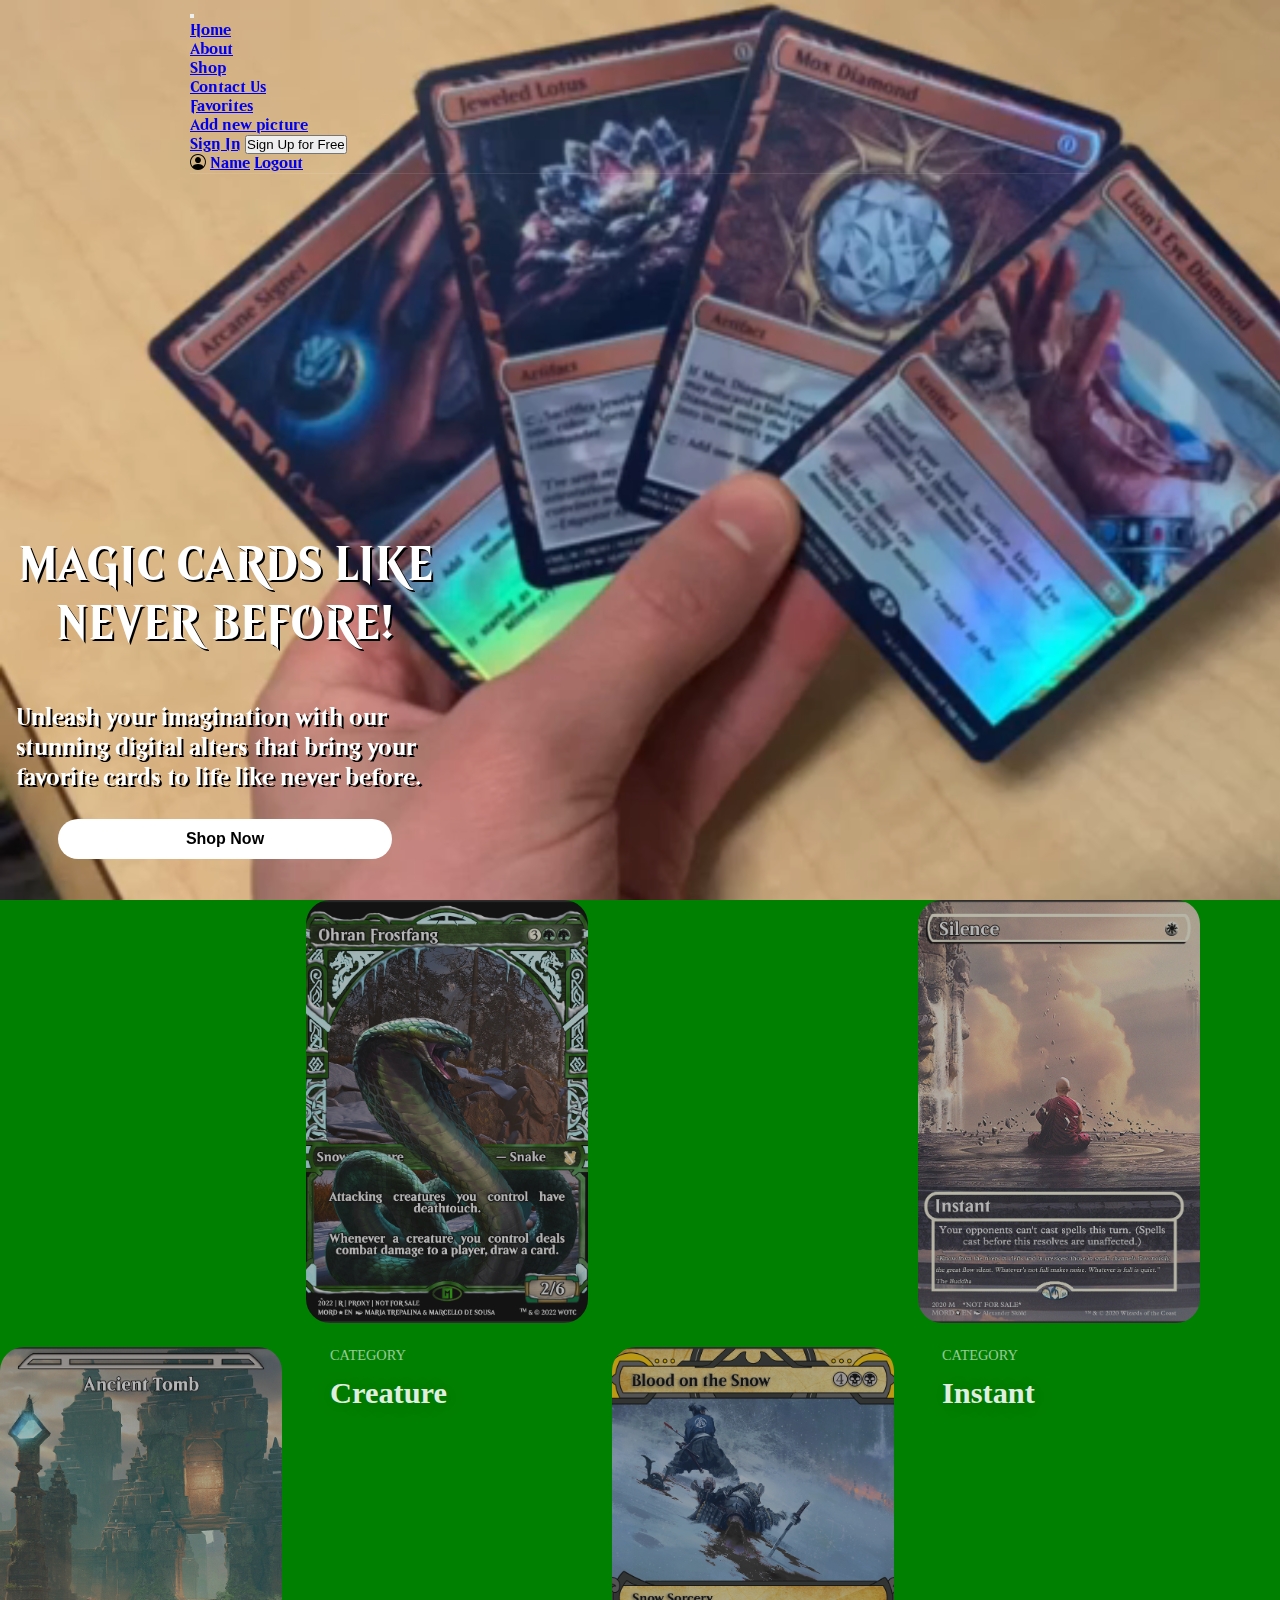
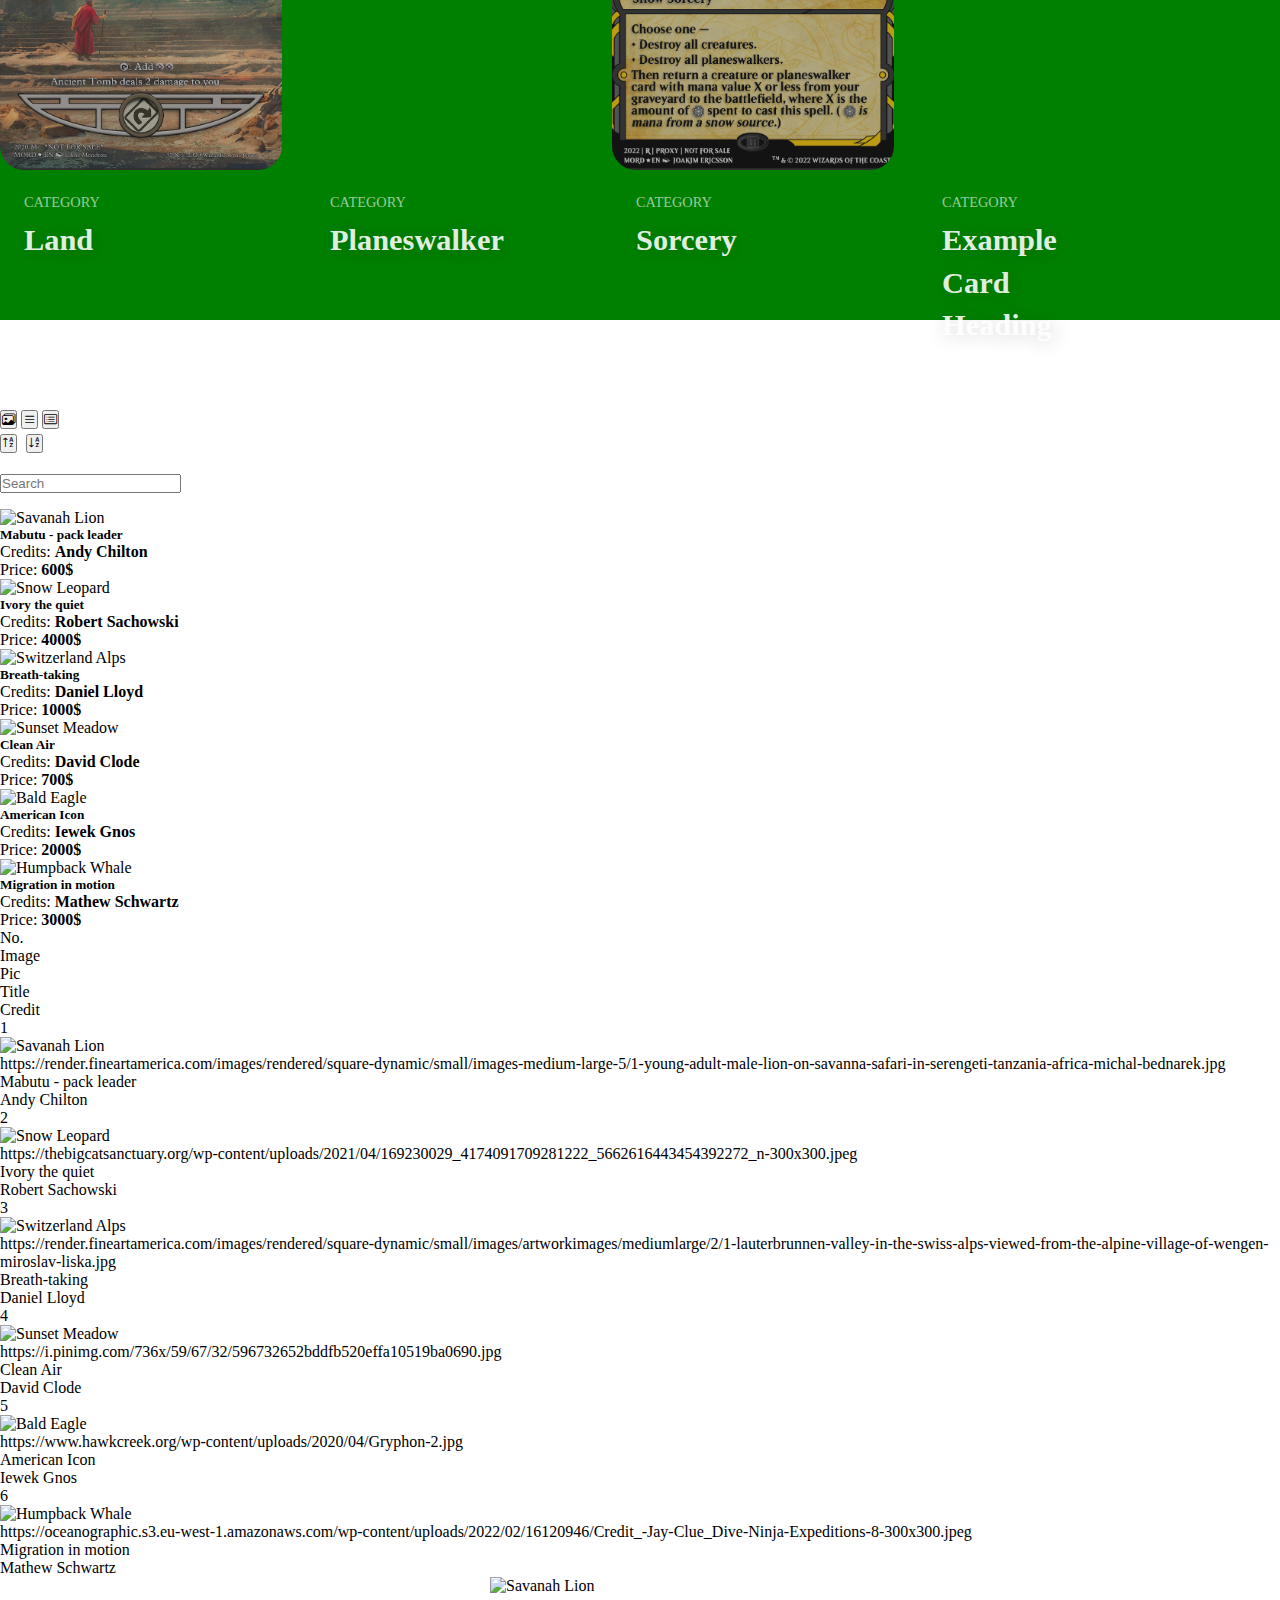
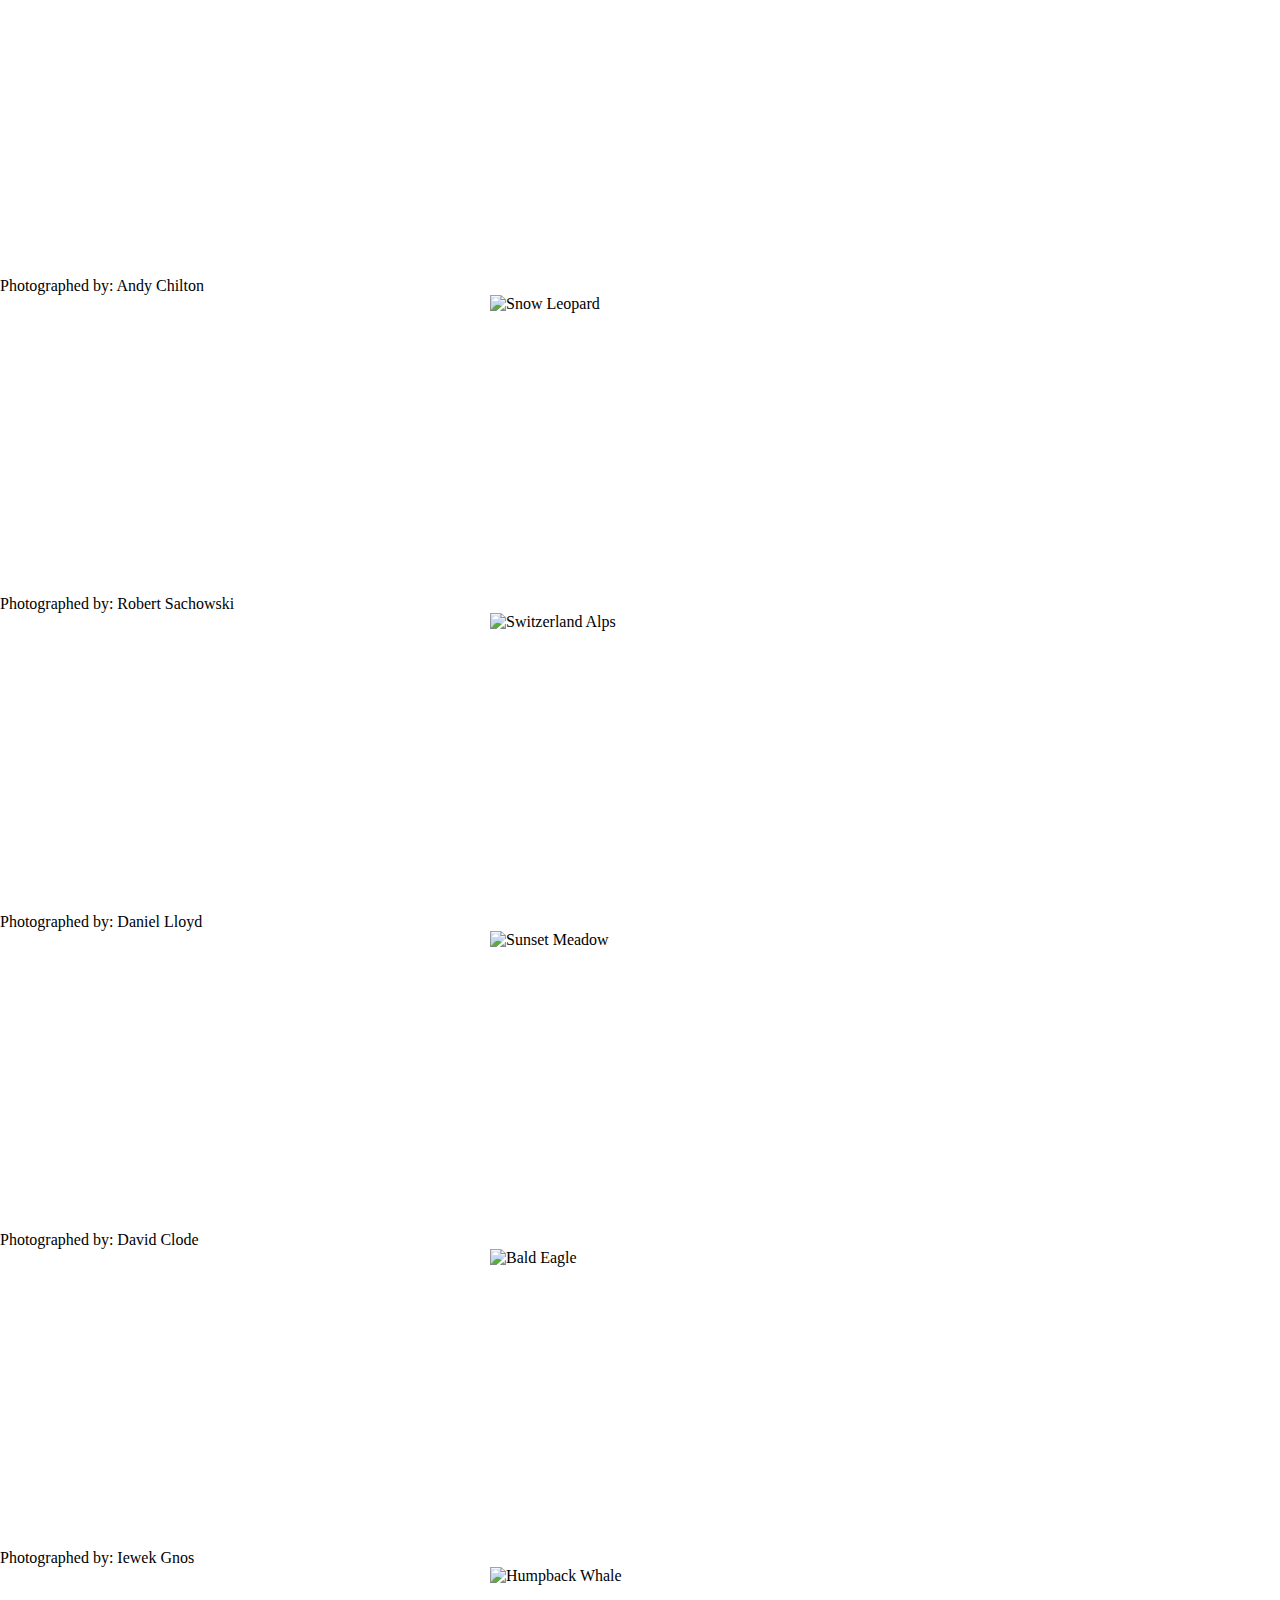
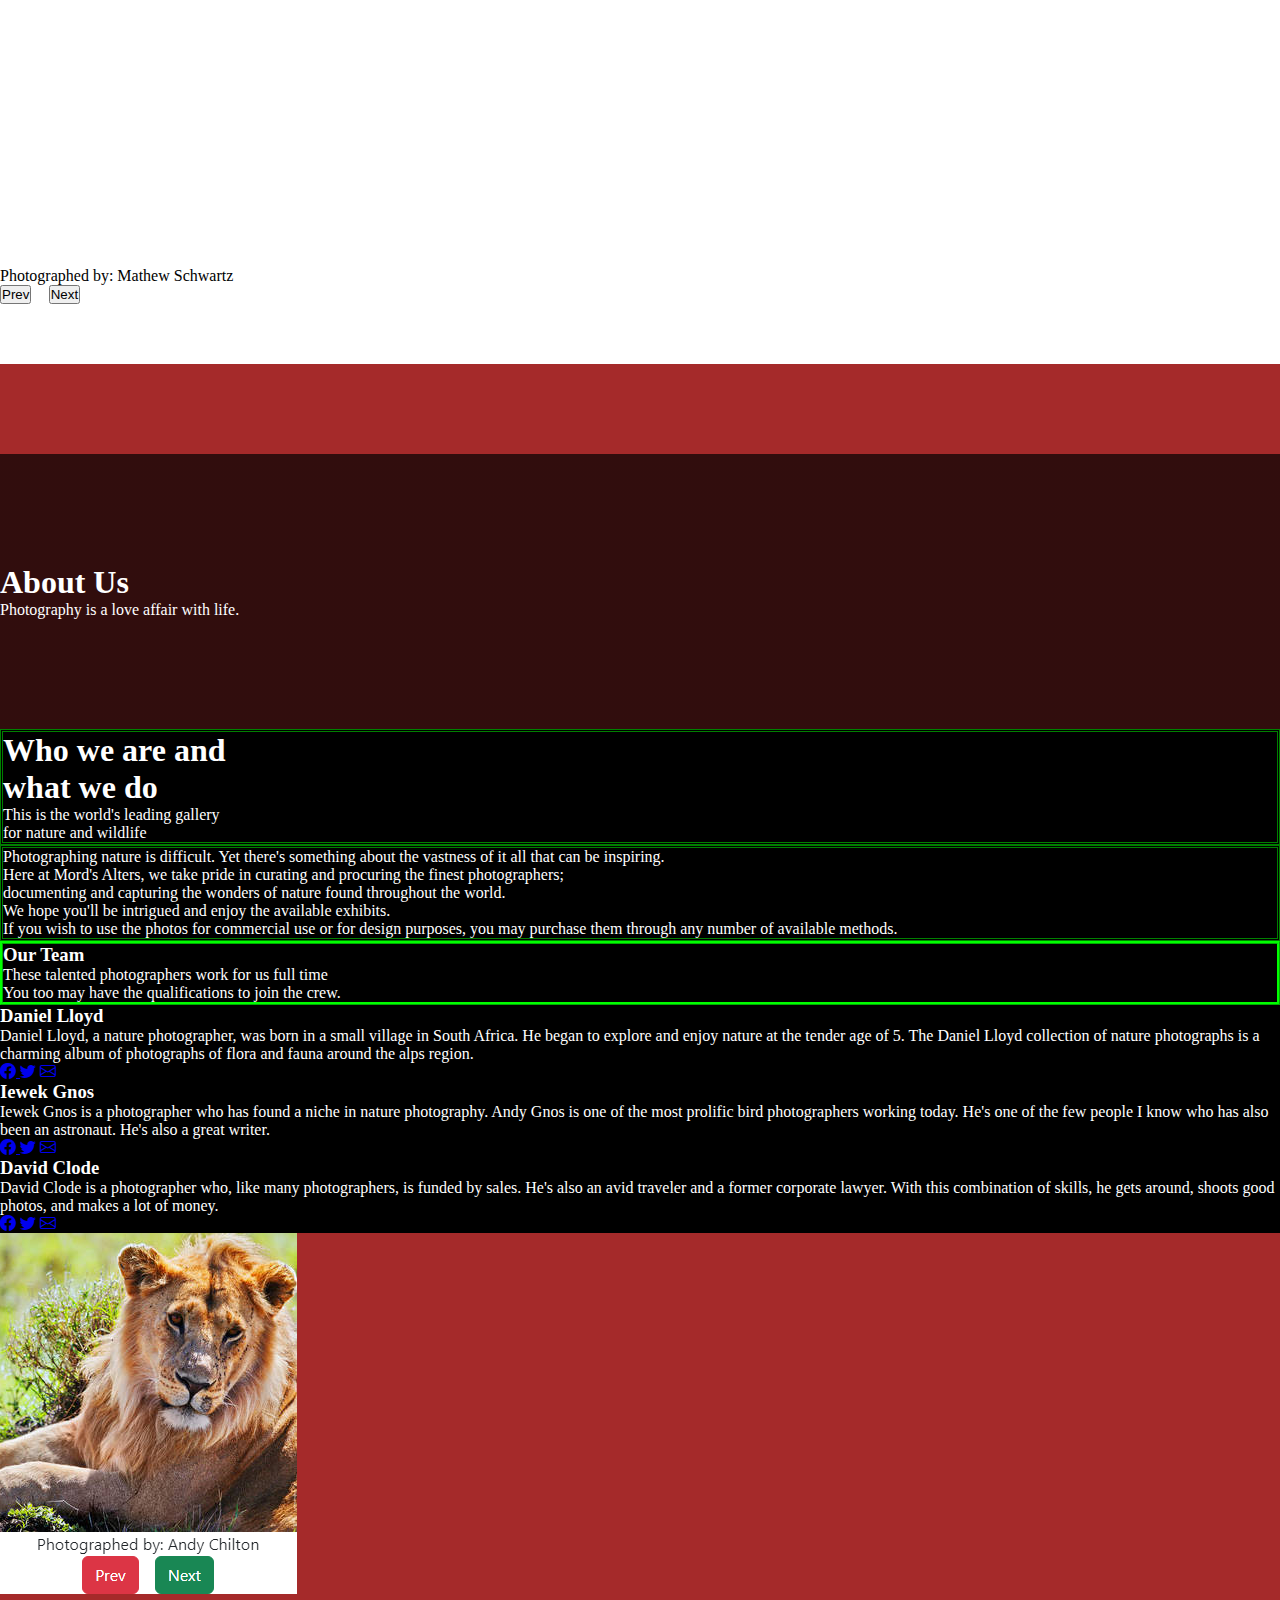
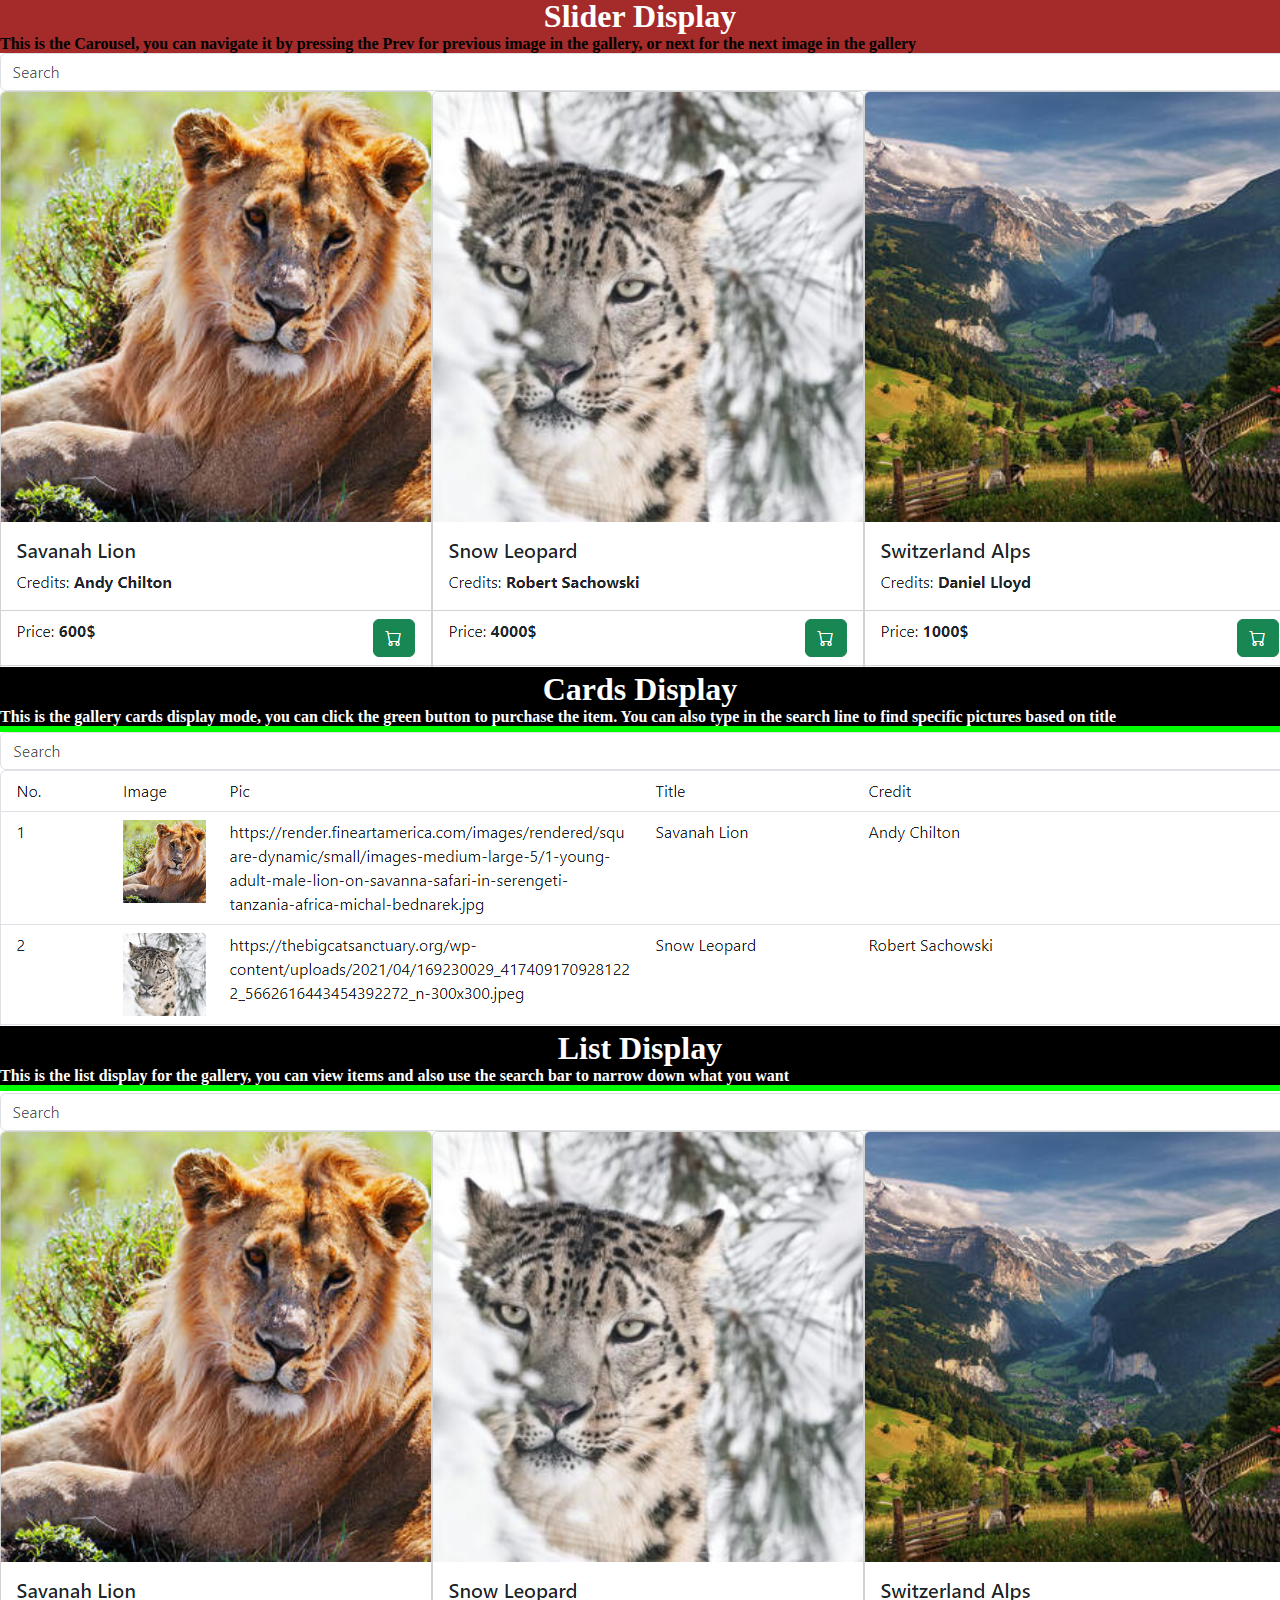
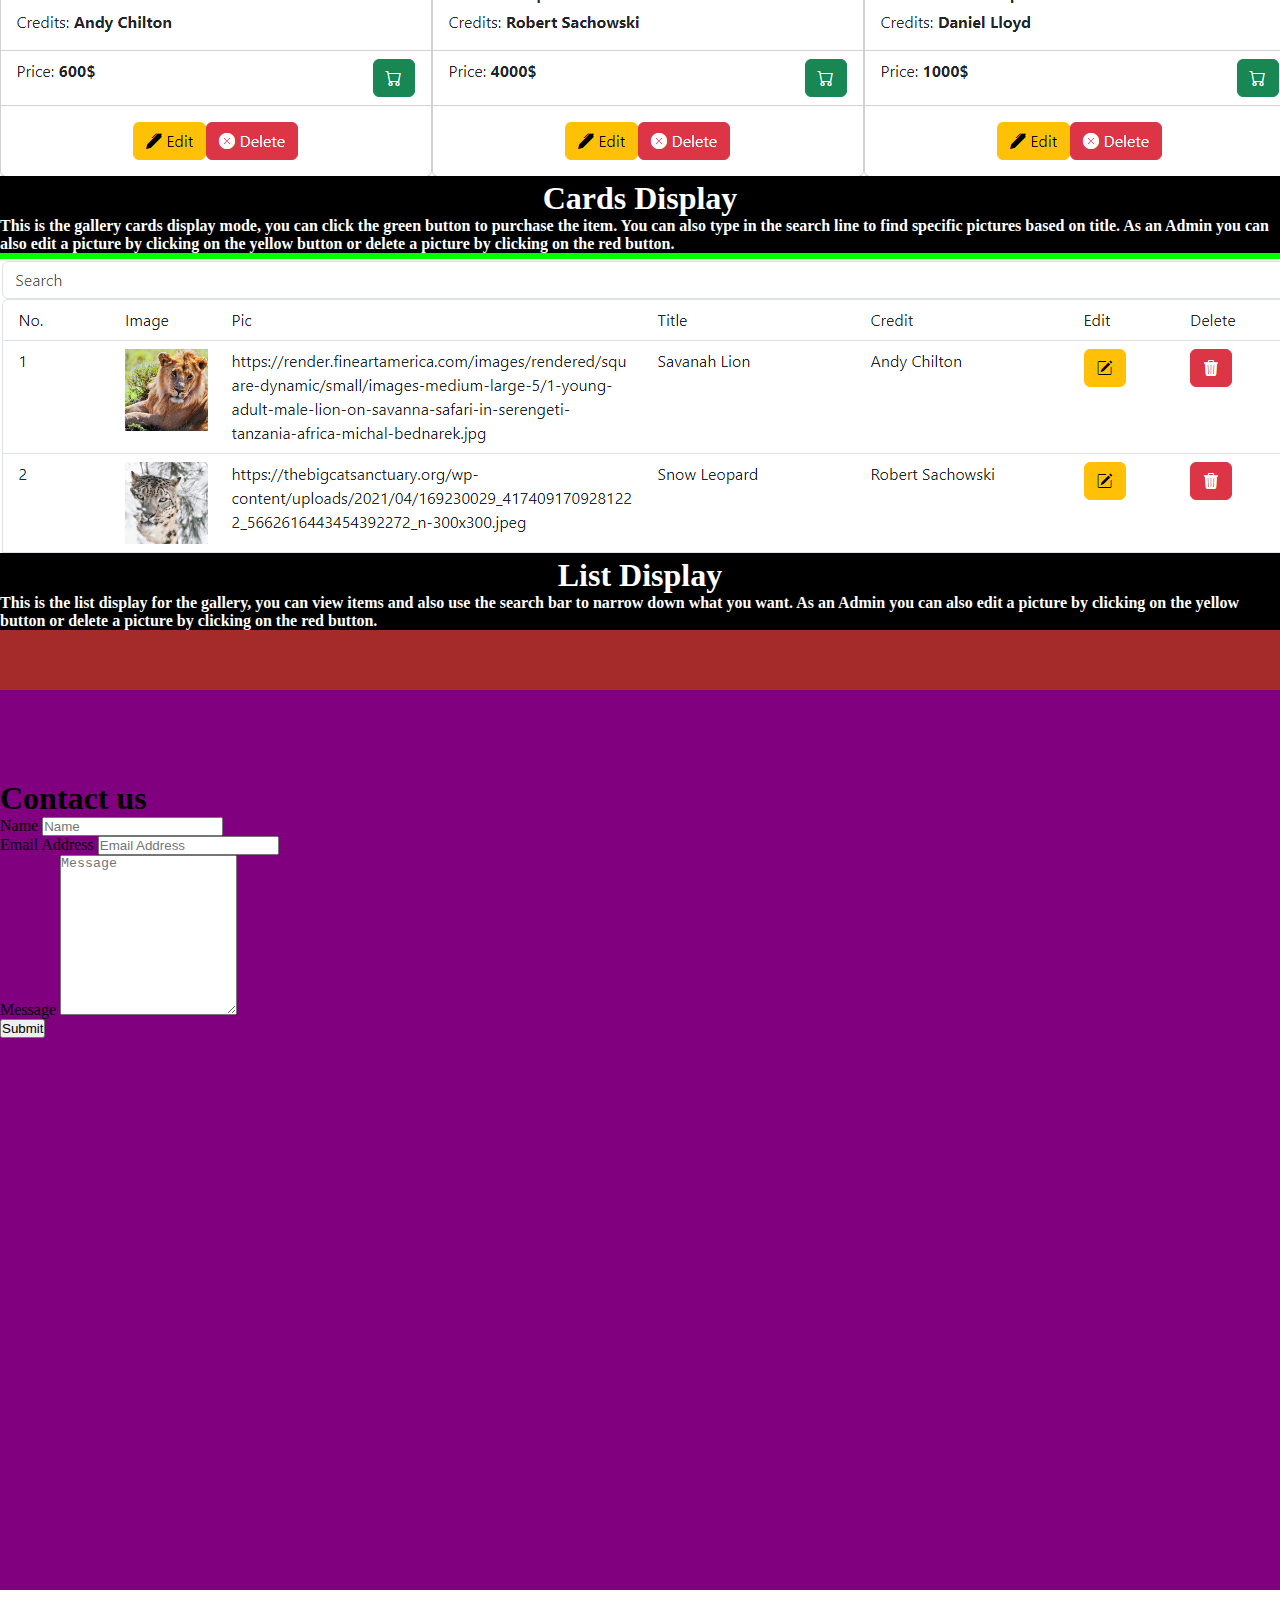
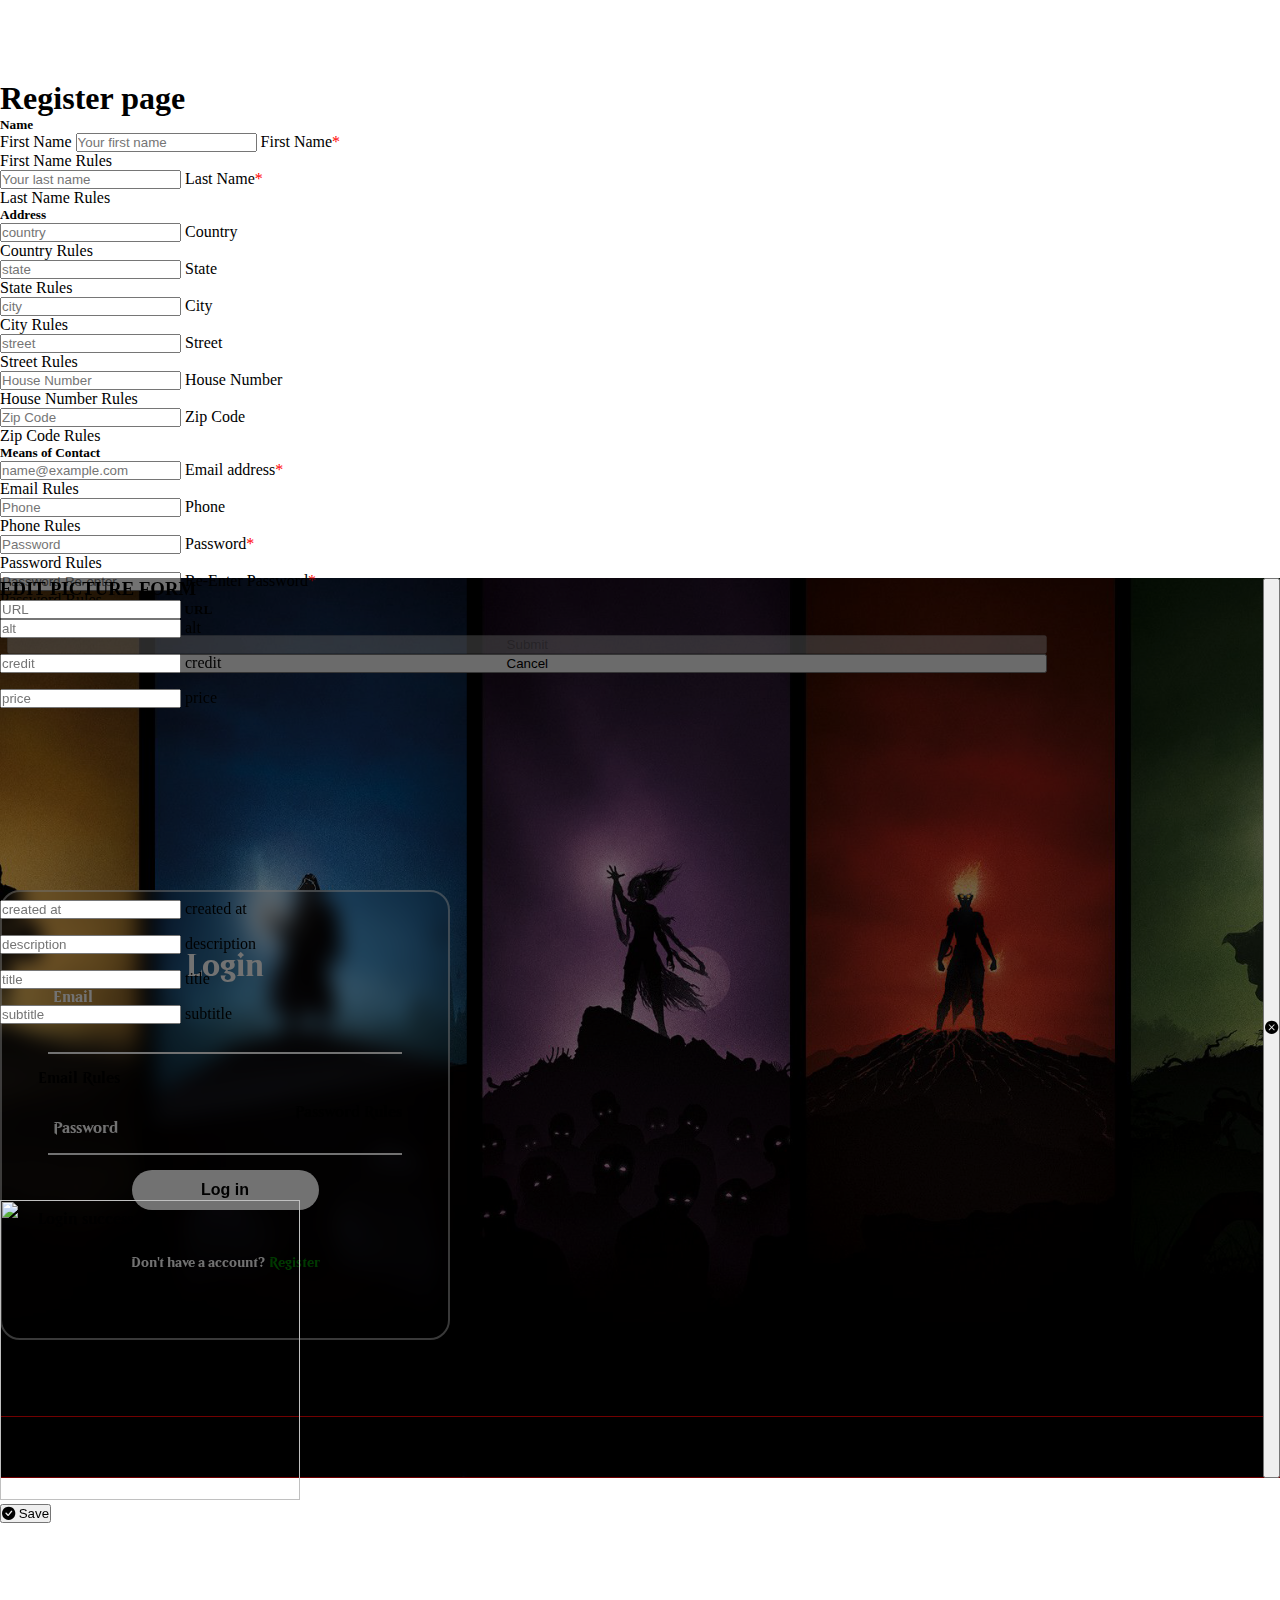
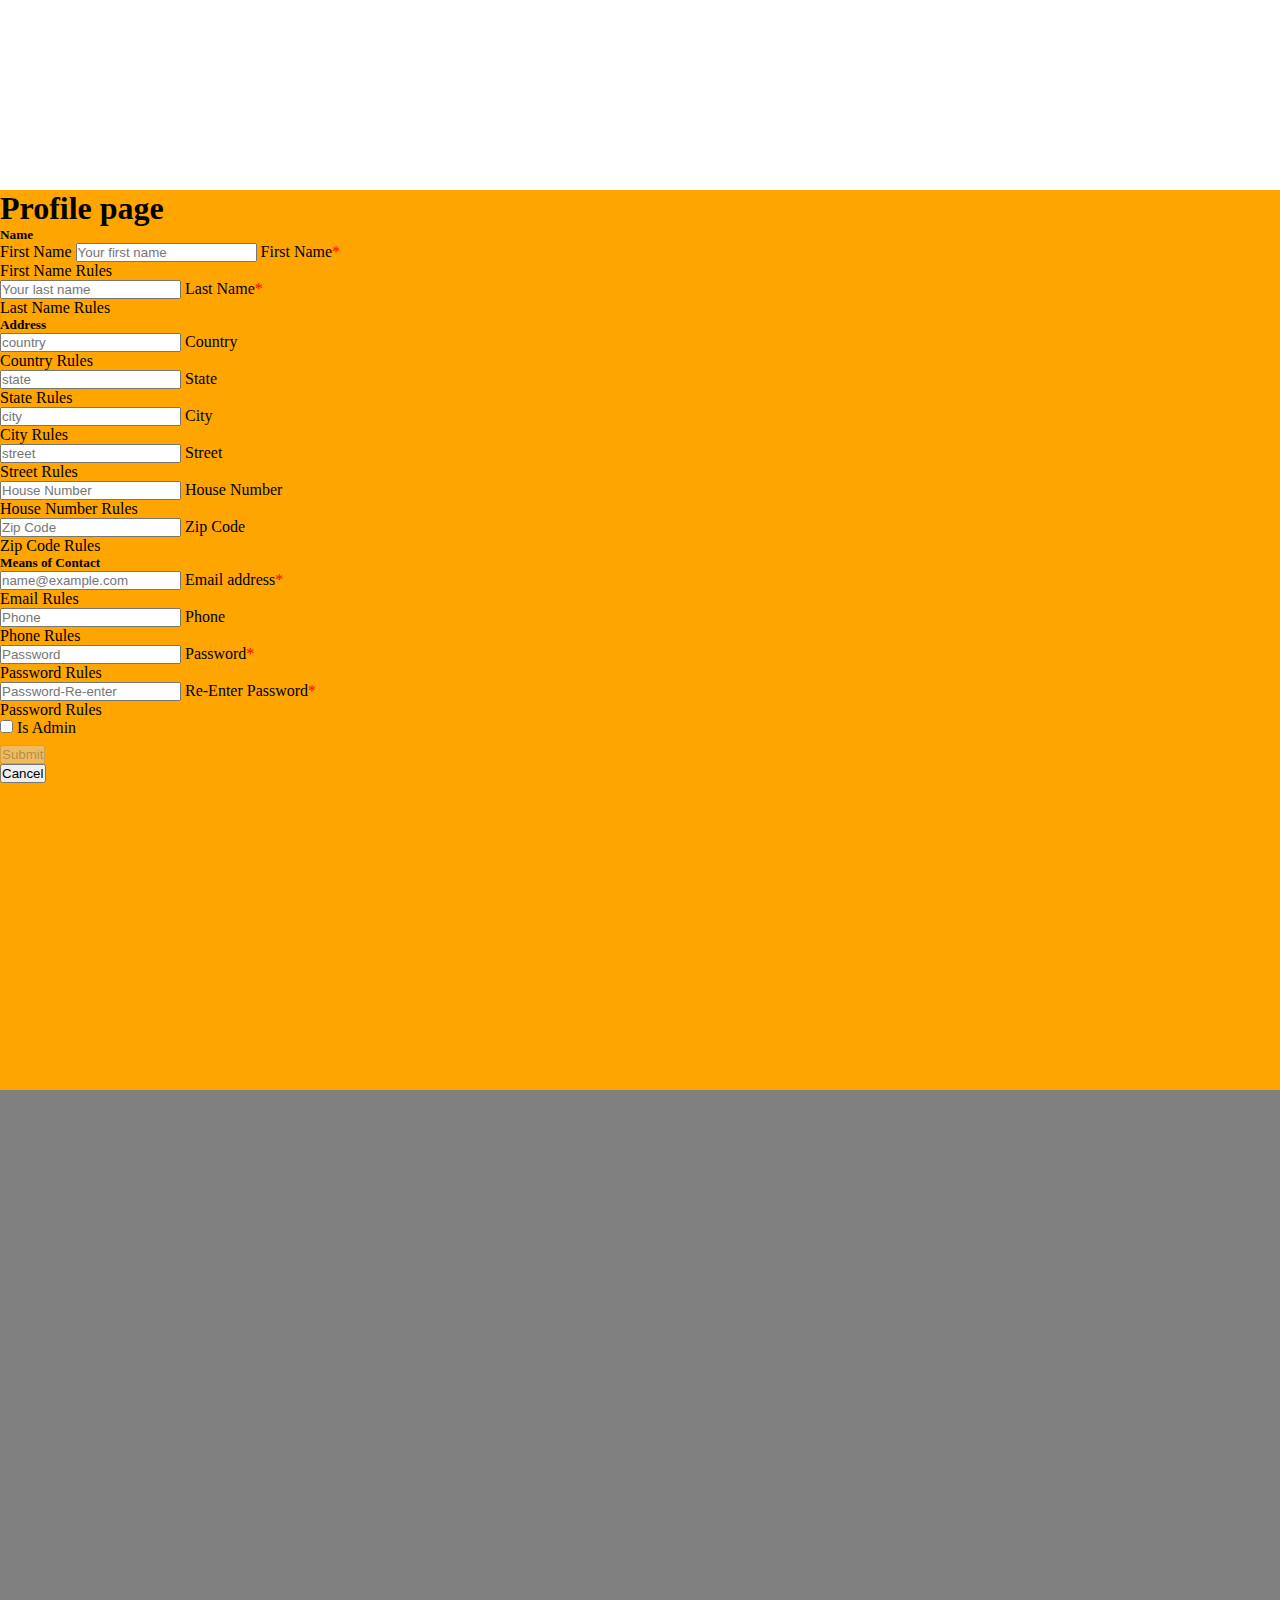
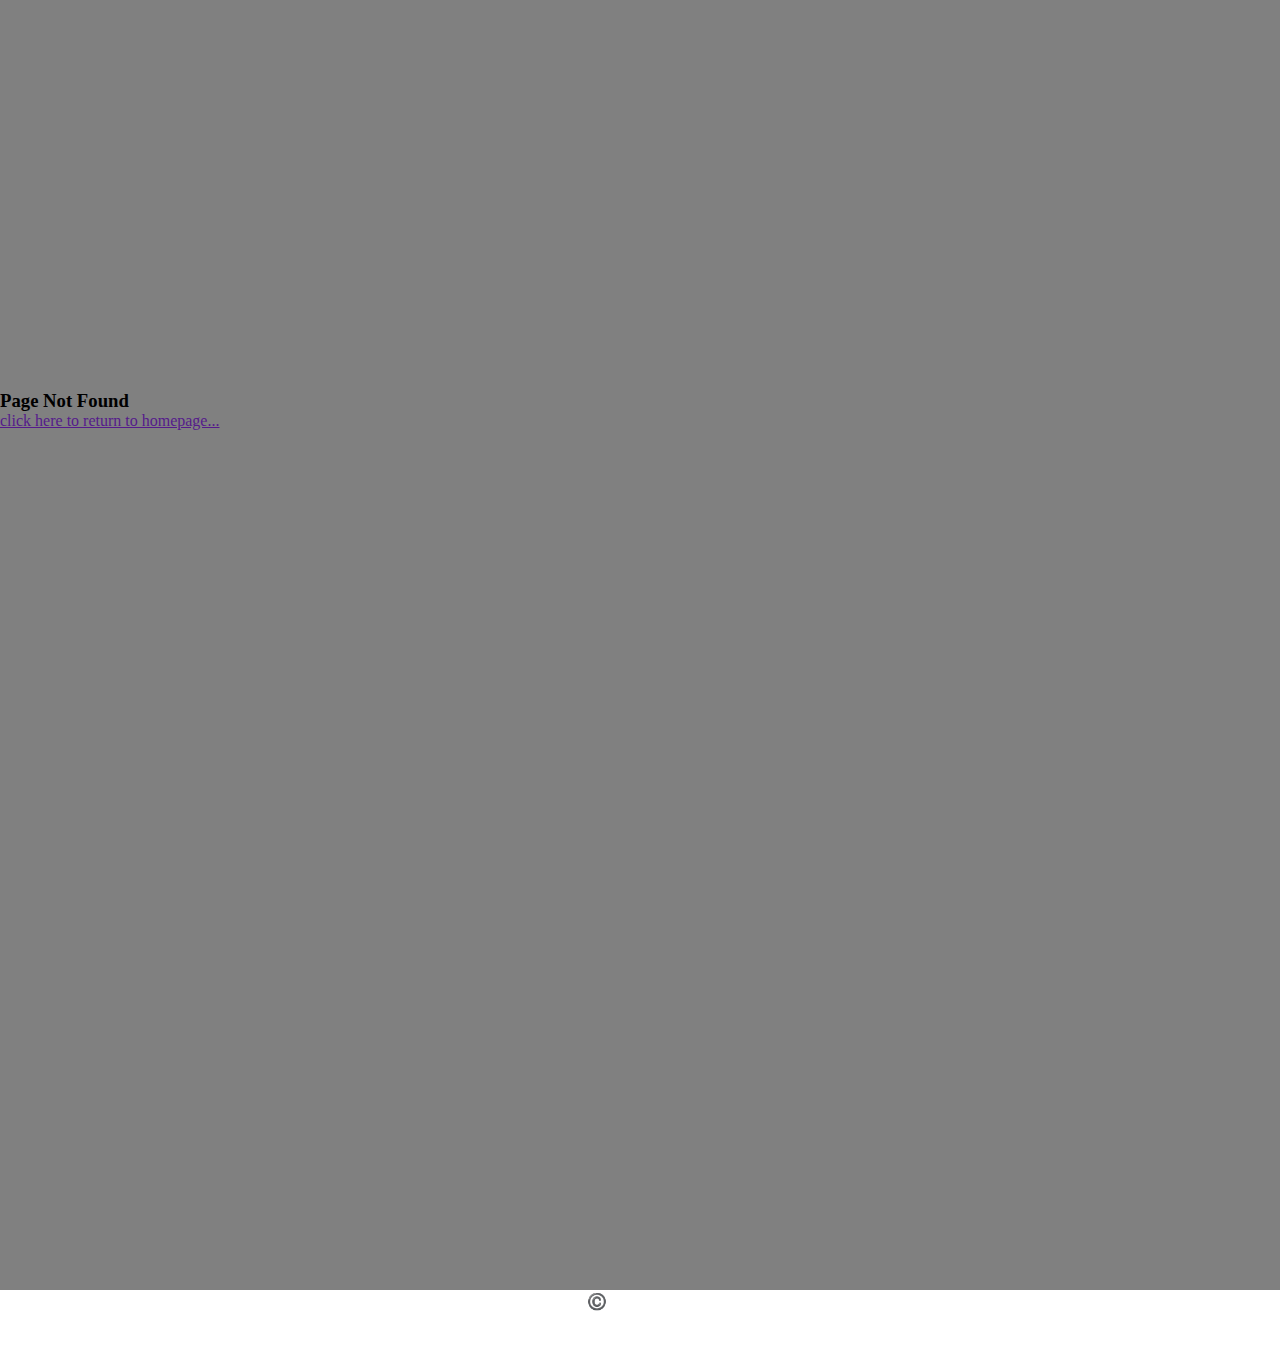
==== commit 23abd21b: "Don't remember what changes were made :P" ====
--- a/public/index.html
+++ b/public/index.html
@@ -334,7 +334,7 @@
       <!-- ---------------------------- HOME PAGE  ------------------------------------- -->
       <section id="home-page" class="d-flex">
         <div class="container d-flex">
-          <div class="empty"></div>
+          <div class="empty testing-border"></div>
           <div class="main-section" id="home-page-hero">
             <video autoplay muted loop id="myVideo">
               <source src="./assets/videos/IMG_8612.mov" type="video/mp4" />
@@ -445,6 +445,7 @@
               </div>
             </div>
           </div>
+          <div class="empty"></div>
         </div>
       </section>
       <!-- ---------------------------- SHOP PAGE  ------------------------------------- -->
--- a/public/stylesheets/stylesheet.css
+++ b/public/stylesheets/stylesheet.css
@@ -1 +1 @@
-#logo{width:5vw}.asterisk{color:red}.home-btn-option{margin-bottom:.3rem}.testing-border{border:1px solid red !important}*{margin:0;padding:0;box-sizing:border-box}body::-webkit-scrollbar{display:none}.body{-ms-overflow-style:none;scrollbar-width:none}header{position:absolute;top:0;left:0;min-width:100%;z-index:1000;display:flex;justify-content:center;align-items:center;margin:auto;height:10vh}section{min-height:100vh;background-size:cover;background-position:center;background-attachment:fixed;display:flex;justify-content:center;align-items:center;width:100%;margin:auto}footer{background-size:cover;background-position:center;background-attachment:fixed;color:#fff;height:60px;position:fixed;bottom:0;left:0;right:0;display:flex;justify-content:center;align-items:center;z-index:2;text-align:center;background-color:rgba(0,0,0,0);margin:auto}section:after{content:"";display:none !important;position:absolute;bottom:0;left:0;right:0;height:60px}.container{flex-direction:column}.empty{height:10vh}@font-face{font-family:Beleren;src:url(../assets/fonts/typeface-beleren-bold-master/Beleren2016-Bold.woff)}.active-page{display:flex}.inactive-page{display:none}hr{height:.15em;background-image:linear-gradient(to right, rgb(0, 68, 255), rgba(0, 102, 255, 0));border:none;opacity:100% !important}.main-section{margin:auto;align-items:center;display:flex}h2{font-size:3rem}.home-btn-option{margin-bottom:.3rem}#homeDisplaySortASC{margin-right:.3rem}.wrapper{display:flex}.item{flex:1 200px;order:2}@media(max-width: 991px){.responsive-mt{margin-top:.9rem}.responsive-nav-flex{flex-direction:column}}.navbar{background-color:rgba(0,0,0,0) !important;font-family:Beleren;border-bottom:1px solid rgba(255,255,255,.1);display:flex;width:100vh;--bs-navbar-color: white;--bs-navbar-hover-color: yellow;--bs-navbar-active-color: rgba(var(--bs-emphasis-color-rgb), 1)}.nav-link{margin:auto}.popup-wrapper{position:fixed;width:100vw;height:100vh;background-color:rgba(0,0,0,.5529411765);top:0;left:0;z-index:999}.popup-input{padding-bottom:1em}#editPicturesPopupCancelBtn{position:absolute;right:0;bottom:0;height:100%}.editPictureCardBody{height:18.75rem}#editPicturesPopupImgDisplay{height:18.75rem;width:18.75rem}.PicTextContent{word-wrap:break-word}@media(max-width: 768px){.picture-list-text{text-align:center}}@media(max-width: 768px){.picture-list-img{display:flex;justify-content:center}}@media(max-width: 768px){.picture-list-header,.desktopAdminBtns{display:none}}@media(max-width: 1400px){.mobileAdminBtns{display:none}}@media(max-width: 1200px){.mobileAdminBtns{display:none}}@media(max-width: 992px){.mobileAdminBtns{display:none}}@media(max-width: 768px){.mobileAdminBtns{display:flex !important;justify-content:center}}.carousel-center-img{display:block;margin-left:auto;margin-right:auto}#next-carousel-btn{margin-left:1em}.carousel-inner>.carousel-item>img{height:18.75rem;width:18.75rem}.toast-icon{width:2rem}#toast-wrapper{position:fixed !important;left:36rem}@media(max-width: 1400px){#toast-wrapper{left:10rem}}@media(max-width: 1200px){#toast-wrapper{left:26.5rem}}@media(max-width: 992px){#toast-wrapper{left:20rem}}@media(max-width: 768px){#toast-wrapper{left:12rem}}#toast-wrapper>div{background-color:#fff}.form-box{position:relative;padding:1em;background:rgba(0,0,0,0);border:2px solid rgba(255,255,255,.5);border-radius:20px;-webkit-backdrop-filter:blur(10px);backdrop-filter:blur(10px);display:flex;justify-content:center;align-items:center;font-family:Beleren}.page-form{width:450px;height:450px}.form-direction{display:flex;flex-wrap:wrap;justify-content:center}.form-icons{display:flex;margin:auto}h2{font-size:2em;color:#fff;text-align:center}.inputbox{position:relative;display:flex;margin:15px 10px;border-bottom:2px solid #fff}.inputbox label{position:absolute;top:50%;left:5px;transform:translateY(-50%);color:#fff;font-size:1em;pointer-events:none;transition:.5s}input:focus~label,input:valid~label{top:-5px}.inputbox input{width:100%;height:50px;background:rgba(0,0,0,0);border:none;outline:none;font-size:1em;padding:0 35px 0 5px;color:#fff}.inputbox i{color:#fff;font-size:1.2em}.form-btn{display:flex;margin:auto;justify-content:center;align-items:center;width:50%;height:40px;border-radius:40px;background:#fff;border:none;outline:none;cursor:pointer;font-size:1em;font-weight:600}.register{font-size:.9em;color:#fff;text-align:center;margin:25px 0 10px}.register p a{text-decoration:none;color:#fff;font-weight:600}.register p a:hover{text-decoration:underline}#home-page{background-color:green}#shop-page{background-image:url("../assets/images/background-index.webp")}#about-us{background-color:1}#contact-us-page{background-color:1}#register-page{background-color:1}#login-page{background-image:url("../assets/images/background-image.webp")}#profile-page{background-color:1}#favorite-pics-page{background-color:1}#page-not-found-page{background-color:1}#home-page .container{flex-direction:column}#home-page video{position:absolute;top:0;left:0;min-width:100%;min-height:100%;-o-object-fit:cover;object-fit:cover}#home-page-hero{min-height:calc(100vh - 10vh);display:flex;align-items:flex-end;margin:auto}#home-page-hero .hero-section{position:relative;padding:1em;background:rgba(0,0,0,0);display:flex;justify-content:flex-end;align-items:flex-end;font-family:Beleren;z-index:2}#home-page-hero .hero-section h1,#home-page-hero a{color:#fff;text-shadow:2px 2px #000}#home-page-hero .hero-section h1{text-transform:uppercase;font-size:3em;padding-bottom:1em;text-align:center}#home-page-hero .hero-section a{font-size:1.5em;text-align:justify !important}#home-page-hero .shop-button{display:flex;margin:25px auto;justify-content:center;align-items:center;width:80%;height:40px;border-radius:40px;background:#fff;border:none;outline:none;cursor:pointer;font-size:1em;font-weight:600;color:#000}#home-page-shop{width:var(--width-container);--background-dark: #2d3548;--text-light: rgba(255, 255, 255, 0.6);--text-lighter: rgba(255, 255, 255, 0.9);--spacing-s: 8px;--spacing-m: 16px;--spacing-l: 24px;--spacing-xl: 32px;--spacing-xxl: 64px;--width-container: 1200px;--bs-body-bg: none !important}#home-page-shop *{border:0;margin:0;padding:0;box-sizing:border-box}#home-page-shop html{height:100%;font-family:"Montserrat",sans-serif;font-size:14px}#home-page-shop body{height:100%}#home-page-shop .hero-section{align-items:flex-start;display:flex;min-height:100%;justify-content:center}#home-page-shop .card-grid{display:grid;grid-template-columns:repeat(1, 1fr);grid-template-rows:1fr 1fr;gap:1em 1em;grid-column-gap:var(--spacing-l);grid-row-gap:var(--spacing-l);max-width:var(--width-container);width:100%}@media(min-width: 540px){#home-page-shop .card-grid{grid-template-columns:repeat(2, 1fr)}}@media(min-width: 960px){#home-page-shop .card-grid{grid-template-columns:repeat(4, 1fr)}}#home-page-shop .card{list-style:none;position:relative}#home-page-shop .card:before{content:"";display:block;padding-bottom:150%;width:100%}#home-page-shop .card__background{background-size:cover;background-position:center;border-radius:var(--spacing-l);bottom:0;filter:brightness(0.75) saturate(1.2) contrast(0.85);left:0;position:absolute;right:0;top:0;transform-origin:center;transform:scale(1) translateZ(0);transition:filter 200ms linear,transform 200ms linear}#home-page-shop .card-a:hover .card__background{transform:scale(1.05) translateZ(0)}#home-page-shop .card-grid:hover>.card:not(:hover) .card__background{filter:brightness(0.5) saturate(0) contrast(1.2) blur(20px)}#home-page-shop .card__content{left:0;padding:var(--spacing-l);position:absolute}#home-page-shop .card__category{color:var(--text-light);font-size:.9rem;margin-bottom:var(--spacing-s);text-transform:uppercase}#home-page-shop .card__heading{color:var(--text-lighter);font-size:1.9rem;text-shadow:2px 2px 20px rgba(0,0,0,.2);line-height:1.4;word-spacing:100vw}.isAdminRow{padding-bottom:.5em}.register-btn{margin-left:.55em;width:78em}.is-admin-checkbox{background-color:green}.login-btn{margin-left:.55em;width:81.2em}.login-not-register-text-and-button{padding-top:1em;padding-bottom:1em}#login-goto-register-page{color:green}.image-aboutus-banner{background:linear-gradient(rgba(0, 0, 0, 0.7), rgba(0, 0, 0, 0.7)),url("https://cdn.naturettl.com/wp-content/uploads/2017/07/22013347/start-here-lead.jpg");background-repeat:no-repeat;background-size:cover;background-position:center center;color:#fff;padding-top:6.875rem;padding-bottom:6.875rem}.about-us-div,.team-box,.cards-display-how-to-section,.list-display-how-to-section{background-color:#000;color:#fff}.about-us-team-header-row{border-color:lime;border-style:ridge}.about-poetic-desc-div{border-color:green;border-style:double}.divider-line{border-color:lime;border-style:solid}#shop-filter{width:100%}#shop-search{width:100%;margin:1rem 0}/*# sourceMappingURL=stylesheet.css.map */+#logo{width:5vw}.asterisk{color:red}.home-btn-option{margin-bottom:.3rem}.testing-border{border:1px solid red !important}*{margin:0;padding:0;box-sizing:border-box}body::-webkit-scrollbar{display:none}.body{-ms-overflow-style:none;scrollbar-width:none}header{position:absolute;top:0;left:0;min-width:100%;z-index:1000;display:flex;justify-content:center;align-items:center;margin:auto;height:10vh}section{min-height:100vh;padding-bottom:60px;background-size:cover;background-position:center;background-attachment:fixed;justify-content:center;align-items:center;width:100%;margin:auto}section:after{content:"";position:fixed;bottom:0;left:0;right:0;height:60px;border:1px solid red !important}footer{background-size:cover;background-position:center;background-attachment:fixed;color:#fff;height:60px;bottom:0;left:0;right:0;display:flex;justify-content:center;align-items:center;z-index:2;text-align:center;background-color:rgba(0,0,0,0);margin:auto}.container{flex-direction:column}.empty{height:10vh}@font-face{font-family:Beleren;src:url(../assets/fonts/typeface-beleren-bold-master/Beleren2016-Bold.woff)}.active-page{display:flex}.inactive-page{display:none}hr{height:.15em;background-image:linear-gradient(to right, rgb(0, 68, 255), rgba(0, 102, 255, 0));border:none;opacity:100% !important}.main-section{margin:auto;align-items:center;display:flex}h2{font-size:3rem}.home-btn-option{margin-bottom:.3rem}#homeDisplaySortASC{margin-right:.3rem}.wrapper{display:flex}.item{flex:1 200px;order:2}@media(max-width: 991px){.responsive-mt{margin-top:.9rem}.responsive-nav-flex{flex-direction:column}}.navbar{background-color:rgba(0,0,0,0) !important;font-family:Beleren;border-bottom:1px solid rgba(255,255,255,.1);display:flex;width:100vh;--bs-navbar-color: white;--bs-navbar-hover-color: yellow;--bs-navbar-active-color: rgba(var(--bs-emphasis-color-rgb), 1)}.nav-link{margin:auto}.popup-wrapper{position:fixed;width:100vw;height:100vh;background-color:rgba(0,0,0,.5529411765);top:0;left:0;z-index:999}.popup-input{padding-bottom:1em}#editPicturesPopupCancelBtn{position:absolute;right:0;bottom:0;height:100%}.editPictureCardBody{height:18.75rem}#editPicturesPopupImgDisplay{height:18.75rem;width:18.75rem}.PicTextContent{word-wrap:break-word}@media(max-width: 768px){.picture-list-text{text-align:center}}@media(max-width: 768px){.picture-list-img{display:flex;justify-content:center}}@media(max-width: 768px){.picture-list-header,.desktopAdminBtns{display:none}}@media(max-width: 1400px){.mobileAdminBtns{display:none}}@media(max-width: 1200px){.mobileAdminBtns{display:none}}@media(max-width: 992px){.mobileAdminBtns{display:none}}@media(max-width: 768px){.mobileAdminBtns{display:flex !important;justify-content:center}}.carousel-center-img{display:block;margin-left:auto;margin-right:auto}#next-carousel-btn{margin-left:1em}.carousel-inner>.carousel-item>img{height:18.75rem;width:18.75rem}.toast-icon{width:2rem}#toast-wrapper{position:fixed !important;left:36rem}@media(max-width: 1400px){#toast-wrapper{left:10rem}}@media(max-width: 1200px){#toast-wrapper{left:26.5rem}}@media(max-width: 992px){#toast-wrapper{left:20rem}}@media(max-width: 768px){#toast-wrapper{left:12rem}}#toast-wrapper>div{background-color:#fff}.form-box{position:relative;padding:1em;background:rgba(0,0,0,0);border:2px solid rgba(255,255,255,.5);border-radius:20px;-webkit-backdrop-filter:blur(10px);backdrop-filter:blur(10px);display:flex;justify-content:center;align-items:center;font-family:Beleren}.page-form{width:450px;height:450px}.form-direction{display:flex;flex-wrap:wrap;justify-content:center}.form-icons{display:flex;margin:auto}h2{font-size:2em;color:#fff;text-align:center}.inputbox{position:relative;display:flex;margin:15px 10px;border-bottom:2px solid #fff}.inputbox label{position:absolute;top:50%;left:5px;transform:translateY(-50%);color:#fff;font-size:1em;pointer-events:none;transition:.5s}input:focus~label,input:valid~label{top:-5px}.inputbox input{width:100%;height:50px;background:rgba(0,0,0,0);border:none;outline:none;font-size:1em;padding:0 35px 0 5px;color:#fff}.inputbox i{color:#fff;font-size:1.2em}.form-btn{display:flex;margin:auto;justify-content:center;align-items:center;width:50%;height:40px;border-radius:40px;background:#fff;border:none;outline:none;cursor:pointer;font-size:1em;font-weight:600}.register{font-size:.9em;color:#fff;text-align:center;margin:25px 0 10px}.register p a{text-decoration:none;color:#fff;font-weight:600}.register p a:hover{text-decoration:underline}#home-page{background-color:green}#shop-page{background-image:url("../assets/images/background-index.webp")}#about-us{background-color:brown}#contact-us-page{background-color:purple}#register-page{background-image:url("../assets/images/background-image.webp")}#login-page{background-image:url("../assets/images/background-image.webp")}#profile-page{background-color:orange}#favorite-pics-page{background-color:gray}#page-not-found-page{background-color:gray}#home-page .container{flex-direction:column}#home-page video{position:absolute;top:0;left:0;min-width:100%;min-height:100%;-o-object-fit:cover;object-fit:cover}#home-page-hero{min-height:calc(100vh - 10vh);display:flex;align-items:flex-end;margin:auto}#home-page-hero .hero-section{position:relative;padding:1em;background:rgba(0,0,0,0);display:flex;justify-content:flex-end;align-items:flex-end;font-family:Beleren;z-index:2}#home-page-hero .hero-section h1,#home-page-hero a{color:#fff;text-shadow:2px 2px #000}#home-page-hero .hero-section h1{text-transform:uppercase;font-size:3em;padding-bottom:1em;text-align:center}#home-page-hero .hero-section a{font-size:1.5em;text-align:justify !important}#home-page-hero .shop-button{display:flex;margin:25px auto;justify-content:center;align-items:center;width:80%;height:40px;border-radius:40px;background:#fff;border:none;outline:none;cursor:pointer;font-size:1em;font-weight:600;color:#000}#home-page-shop{width:var(--width-container);--background-dark: #2d3548;--text-light: rgba(255, 255, 255, 0.6);--text-lighter: rgba(255, 255, 255, 0.9);--spacing-s: 8px;--spacing-m: 16px;--spacing-l: 24px;--spacing-xl: 32px;--spacing-xxl: 64px;--width-container: 1200px;--bs-body-bg: none !important}#home-page-shop *{border:0;margin:0;padding:0;box-sizing:border-box}#home-page-shop html{height:100%;font-family:"Montserrat",sans-serif;font-size:14px}#home-page-shop body{height:100%}#home-page-shop .hero-section{align-items:flex-start;display:flex;min-height:100%;justify-content:center}#home-page-shop .card-grid{display:grid;grid-template-columns:repeat(1, 1fr);grid-template-rows:1fr 1fr;gap:1em 1em;grid-column-gap:var(--spacing-l);grid-row-gap:var(--spacing-l);max-width:var(--width-container);width:100%}@media(min-width: 540px){#home-page-shop .card-grid{grid-template-columns:repeat(2, 1fr)}}@media(min-width: 960px){#home-page-shop .card-grid{grid-template-columns:repeat(4, 1fr)}}#home-page-shop .card{list-style:none;position:relative}#home-page-shop .card:before{content:"";display:block;padding-bottom:150%;width:100%}#home-page-shop .card__background{background-size:cover;background-position:center;border-radius:var(--spacing-l);bottom:0;filter:brightness(0.75) saturate(1.2) contrast(0.85);left:0;position:absolute;right:0;top:0;transform-origin:center;transform:scale(1) translateZ(0);transition:filter 200ms linear,transform 200ms linear}#home-page-shop .card-a:hover .card__background{transform:scale(1.05) translateZ(0)}#home-page-shop .card-grid:hover>.card:not(:hover) .card__background{filter:brightness(0.5) saturate(0) contrast(1.2) blur(20px)}#home-page-shop .card__content{left:0;padding:var(--spacing-l);position:absolute}#home-page-shop .card__category{color:var(--text-light);font-size:.9rem;margin-bottom:var(--spacing-s);text-transform:uppercase}#home-page-shop .card__heading{color:var(--text-lighter);font-size:1.9rem;text-shadow:2px 2px 20px rgba(0,0,0,.2);line-height:1.4;word-spacing:100vw}.isAdminRow{padding-bottom:.5em}.register-btn{margin-left:.55em;width:78em}.is-admin-checkbox{background-color:green}.login-btn{margin-left:.55em;width:81.2em}.login-not-register-text-and-button{padding-top:1em;padding-bottom:1em}#login-goto-register-page{color:green}.image-aboutus-banner{background:linear-gradient(rgba(0, 0, 0, 0.7), rgba(0, 0, 0, 0.7)),url("https://cdn.naturettl.com/wp-content/uploads/2017/07/22013347/start-here-lead.jpg");background-repeat:no-repeat;background-size:cover;background-position:center center;color:#fff;padding-top:6.875rem;padding-bottom:6.875rem}.about-us-div,.team-box,.cards-display-how-to-section,.list-display-how-to-section{background-color:#000;color:#fff}.about-us-team-header-row{border-color:lime;border-style:ridge}.about-poetic-desc-div{border-color:green;border-style:double}.divider-line{border-color:lime;border-style:solid}#shop-filter{width:100%}#shop-search{width:100%;margin:1rem 0}/*# sourceMappingURL=stylesheet.css.map */